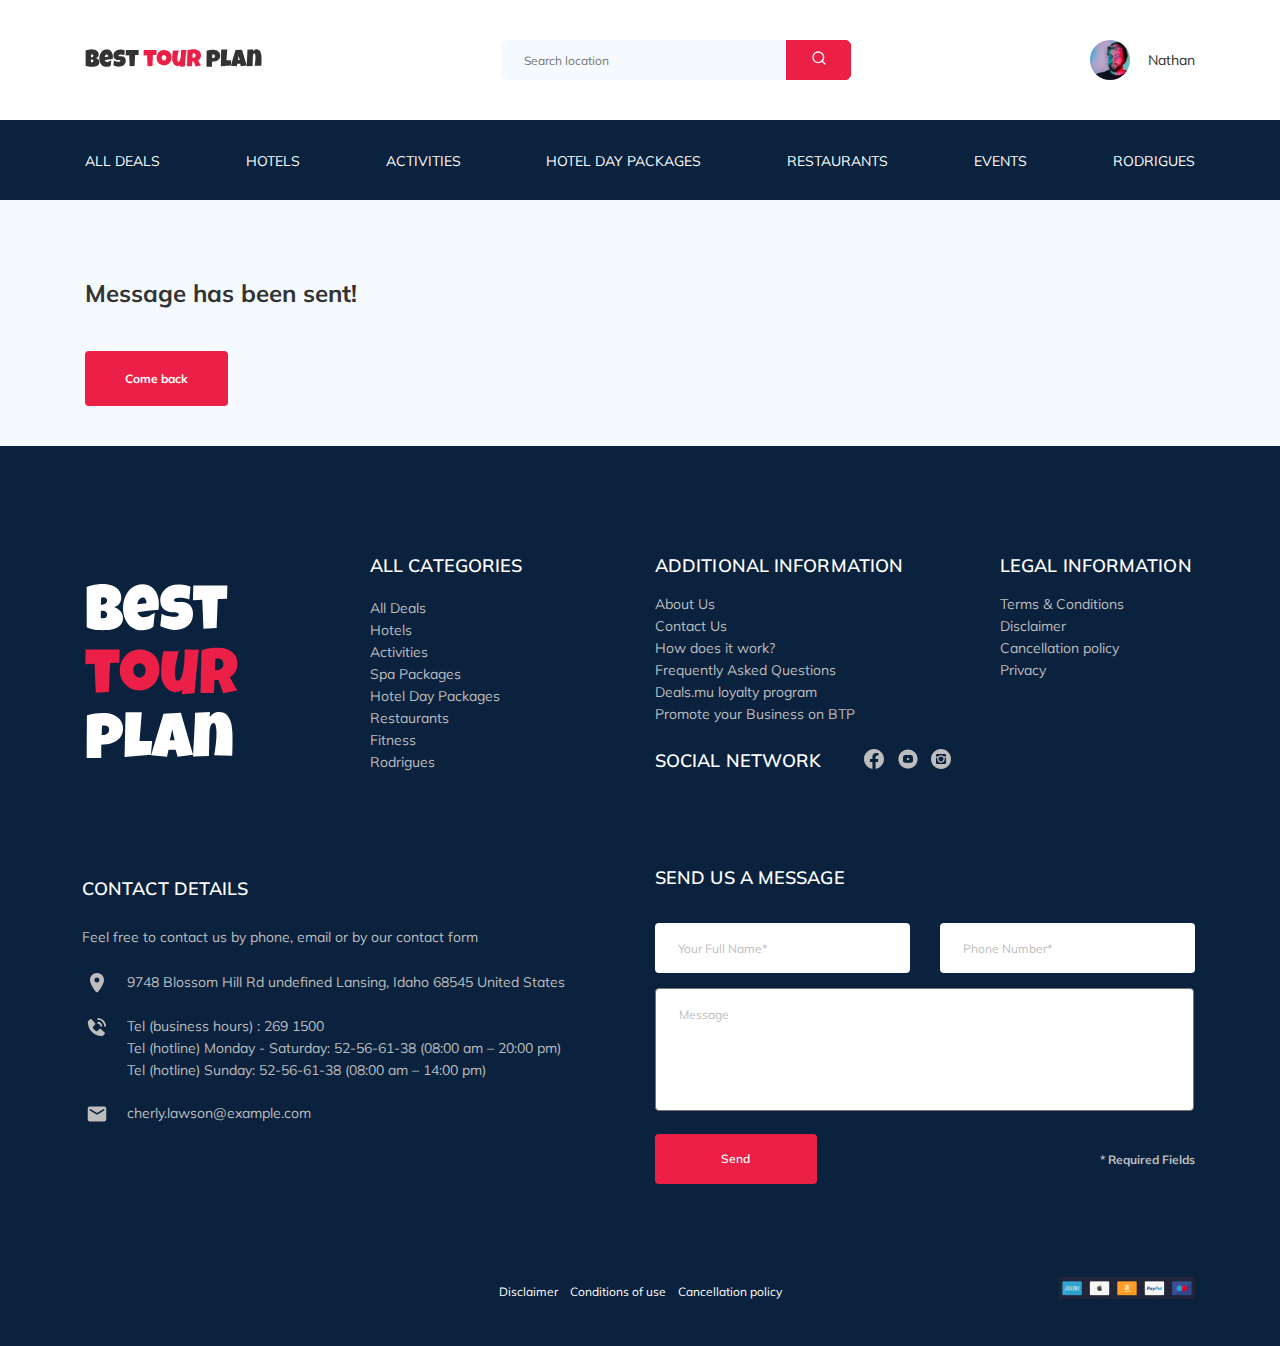
==== tour-plan/thankyou.html @ fb2f369b "fix" ====
<!DOCTYPE html>
<html lang="en">
  <head>
    <meta charset="UTF-8" />
    <meta name="viewport" content="width=device-width, initial-scale=1.0" />
    <title>Tour Plan</title>
    <link rel="preconnect" href="https://fonts.gstatic.com" />
    <link
      href="https://fonts.googleapis.com/css2?family=Mulish:wght@200;300;400;600;700;800&family=Nunito:wght@400;700;800&display=swap"
      rel="stylesheet"
    />
    <link rel="stylesheet" href="css/swiper-bundle.min.css" />
    <link rel="stylesheet" href="css/style.css" />
    <script
      src="https://api-maps.yandex.ru/2.1/?apikey=b393a38c-6fb1-415b-9e55-d32c4eb273d1&lang=ru_RU"
      type="text/javascript"
    ></script>
    <script type="text/javascript">
      ymaps.ready(init);

      function init() {
        var myMap = new ymaps.Map("map", {
          center: [37.77531, -122.435325],
          zoom: 13,
        });
      }
    </script>
  </head>

  <body>
    <header class="navbar navbar_mobile_fixed">
      <div class="container">
        <div class="navbar-top">
          <a href="#" class="logo">
            <svg class="logo__image">
              <use xlink:href="img/sprite.svg#horizontal-logo"></use>
            </svg>
          </a>
          <!-- /.logo -->
          <form
            action="/"
            method="POST"
            class="search navbar__search_mobile_hidden"
          >
            <input
              type="text"
              class="search__input"
              placeholder="Search location"
            />
            <button class="search__button">
              <svg class="search__icon">
                <use xlink:href="img/sprite.svg#search"></use>
              </svg>
            </button>
          </form>
          <!-- /.searchh -->
          <a class="user navbar__user_mobile_hidden" href="#">
            <img
              src="img/main/user.jpg"
              alt="Avatar: nathan"
              class="user__avatar"
            />
            <span class="user__name">Nathan</span>
          </a>
          <!-- /.user -->
          <button class="menu-button navbar-top__menu-btn">
            <span class="menu-button__btn-line"></span>
            <span class="menu-button__btn-line"></span>
            <span class="menu-button__btn-line"></span>
          </button>
        </div>
      </div>
      <!-- /.container -->
      <nav class="navbar-menu">
        <div class="container container_sm">
          <ul class="navbar-menu__list">
            <li class="navbar-menu__item navbar-menu__item_mobile_visible">
              <a class="user navbar__user" href="#">
                <img
                  src="img/main/user.jpg"
                  alt="Avatar: nathan"
                  class="user__avatar"
                />
                <span class="user__name user__name_light">Nathan</span>
              </a>
              <!-- /.user -->
            </li>
            <li
              class="navbar-menu__item navbar__search navbar-menu__item_mobile_visible"
            >
              <form action="/" method="POST" class="search">
                <input
                  type="text"
                  class="search__input"
                  placeholder="Search location"
                />
                <button class="search__button">
                  <svg class="search__icon">
                    <use xlink:href="img/sprite.svg#search"></use>
                  </svg>
                </button>
              </form>
              <!-- /.searchh -->
            </li>
            <li class="navbar-menu__item">
              <a href="#" class="navbar-menu__link">All Deals</a>
            </li>
            <li class="navbar-menu__item">
              <a href="#" class="navbar-menu__link">Hotels</a>
            </li>
            <li class="navbar-menu__item">
              <a href="#" class="navbar-menu__link">Activities</a>
            </li>
            <li class="navbar-menu__item">
              <a href="#" class="navbar-menu__link">Hotel Day Packages</a>
            </li>
            <li class="navbar-menu__item">
              <a href="#" class="navbar-menu__link">Restaurants</a>
            </li>
            <li class="navbar-menu__item">
              <a href="#" class="navbar-menu__link">Events</a>
            </li>
            <li class="navbar-menu__item">
              <a href="#" class="navbar-menu__link">Rodrigues</a>
            </li>
          </ul>
          <!-- /.navbar-menu__list -->
        </div>
      </nav>
      <!-- /.navbar-menu -->
    </header>
    <!-- /.header-top -->
    <div class="greetings">
      <div class="container">
        <h2 class="greetings__title">Message has been sent!</h2>
        <a href="index.html" class="greetings__btn">Come back</a>
      </div>
    </div>
    <!-- /.greetings -->
    <footer class="footer">
      <div class="container footer__container">
        <div class="footer-wrapper">
          <img
            src="img/footer/logo.svg"
            alt="Logo: Best Tour Plan"
            class="logo footer__logo"
          />
          <div class="footer__list footer__categories">
            <h3 class="footer__title">ALL&nbsp;CATEGORIES</h3>
            <ul class="footer__ul">
              <li class="footer__item">
                <a href="#" class="footer__link"> All Deals </a>
              </li>
              <li class="footer__item">
                <a href="#" class="footer__link">Hotels</a>
              </li>
              <li class="footer__item">
                <a href="#" class="footer__link">Activities</a>
              </li>
              <li class="footer__item">
                <a href="#" class="footer__link">Spa Packages</a>
              </li>
              <li class="footer__item">
                <a href="#" class="footer__link">Hotel Day Packages</a>
              </li>
              <li class="footer__item">
                <a href="#" class="footer__link">Restaurants</a>
              </li>
              <li class="footer__item">
                <a href="#" class="footer__link">Fitness</a>
              </li>
              <li class="footer__item">
                <a href="#" class="footer__link">Rodrigues</a>
              </li>
            </ul>
          </div>
          <!-- /.footer__list -->
          <div class="footer__list footer__aditional">
            <h3 class="footer__title footer__second-title">
              ADDITIONAL&nbsp;INFORMATION
            </h3>
            <ul class="footer__ul footer__aditional-ul">
              <li class="footer__item">
                <a href="#" class="footer__link">About Us</a>
              </li>
              <li class="footer__item">
                <a href="#" class="footer__link">Contact Us</a>
              </li>
              <li class="footer__item">
                <a href="#" class="footer__link">How does it work?</a>
              </li>
              <li class="footer__item">
                <a href="#" class="footer__link">Frequently Asked Questions</a>
              </li>
              <li class="footer__item">
                <a href="#" class="footer__link">Deals.mu loyalty program</a>
              </li>
              <li class="footer__item">
                <a href="#" class="footer__link"
                  >Promote your Business on BTP</a
                >
              </li>
            </ul>
          </div>
          <!-- /.footer__list -->
          <div class="footer__social-network">
            <h3 class="footer__title footer_title_inline">Social Network</h3>
            <div class="footer__social-links">
              <a href="#" class="footer__link">
                <svg class="footer__icon">
                  <use xlink:href="img/sprite.svg#facebook"></use>
                </svg>
              </a>
              <a href="#" class="footer__link">
                <svg class="footer__icon">
                  <use xlink:href="img/sprite.svg#youtube"></use>
                </svg>
              </a>
              <a href="#" class="footer__link">
                <svg class="footer__icon">
                  <use xlink:href="img/sprite.svg#instagram"></use>
                </svg>
              </a>
            </div>
          </div>
          <!-- /.footer__social-network -->
          <div class="footer__list footer__legal">
            <h3 class="footer__title footer__legal-title">
              LEGAL&nbsp;INFORMATION
            </h3>
            <ul class="footer__ul footer__legal-ul">
              <li class="footer__item">
                <a href="#" class="footer__link">Terms & Conditions</a>
              </li>
              <li class="footer__item">
                <a href="#" class="footer__link">Disclaimer</a>
              </li>
              <li class="footer__item">
                <a href="#" class="footer__link">Cancellation policy</a>
              </li>
              <li class="footer__item">
                <a href="#" class="footer__link">Privacy</a>
              </li>
            </ul>
          </div>
          <!-- /.footer__list -->
          <div class="footer__contact-details">
            <h3 class="footer__title footer__contact-title">Contact Details</h3>
            <p class="footer__text">
              Feel free to contact us by phone, email or by our contact form
            </p>
            <ul class="footer__ul">
              <li class="footer__item footer__contact-item">
                <svg class="footer__contact-icon">
                  <use xlink:href="img/sprite.svg#map-marker"></use>
                </svg>
                <p class="footer__contact-text">
                  9748 Blossom Hill Rd undefined Lansing, Idaho 68545 United
                  States
                </p>
              </li>
              <li class="footer__item footer__contact-item footer_item_second">
                <svg class="footer__contact-icon">
                  <use xlink:href="img/sprite.svg#phone"></use>
                </svg>
                <p class="footer__contact-text">
                  Tel (business hours) : 269 1500 <br />
                  Tel (hotline) Monday - Saturday:
                  <span class="footer__number">52-56-61-38</span> (08:00 am –
                  20:00&nbsp;pm) <br />
                  Tel (hotline) Sunday: 52-56-61-38 (08:00 am – 14:00 pm)
                </p>
              </li>
              <li class="footer__item footer__contact-item footer_item_third">
                <svg class="footer__contact-icon">
                  <use xlink:href="img/sprite.svg#email"></use>
                </svg>
                <p class="footer__contact-text">cherly.lawson@example.com</p>
              </li>
            </ul>
          </div>
          <!-- /.footer__contact-details -->
          <div class="footer__contact-form">
            <h3 class="footer__title footer__feedback-title">
              Send us a message
            </h3>
            <form action="send.php" method="POST" class="footer__form">
              <input
                type="text"
                class="input footer__input"
                placeholder="Your Full Name*"
                name="name"
              />
              <input
                type="text"
                class="input footer__input"
                placeholder="Phone Number*"
                name="phone"
              />
              <textarea
                class="footer__message"
                placeholder="Message"
                name="text"
              ></textarea>
              <button class="button footer__button" type="submit">Send</button>
              <span class="footer__info">* Required Fields</span>
            </form>
            <!-- /.footer__form -->
          </div>
          <!-- /.footer__contact-form -->
        </div>
        <!-- /.footer-wrapper -->
        <div class="bottom-links footer__bottom-links">
          <a href="#" class="bottom-links__link">Disclaimer</a>
          <a href="#" class="bottom-links__link">Conditions of use</a>
          <a href="#" class="bottom-links__link">Cancellation policy</a>
        </div>
        <!-- /.bottom-links -->
        <img
          src="img/footer/pay.jpg"
          alt="Image: pay systems"
          class="footer__pay"
        />
      </div>
      <!-- /.container -->
    </footer>
    <!-- /.footer -->
    <div class="modal">
      <div class="modal__overlay"></div>
      <!-- /.modal__overlay -->
      <div class="modal__dialog">
        <a href="#" class="modal__close">
          <svg class="modal__icon">
            <use xlink:href="img/sprite.svg#close"></use>
          </svg>
        </a>
        <h3 class="modal__title">Booking</h3>
        <form action="send.php" method="POST" class="modal__form">
          <input
            type="text"
            class="input modal__input"
            placeholder="Your Full Name*"
            name="name"
          />
          <input
            type="text"
            class="input modal__input"
            placeholder="Phone Number*"
            name="phone"
          />
          <input
            type="text"
            class="input modal__input"
            placeholder="Your Email*"
            name="name"
          />
          <textarea
            class="modal__textarea"
            placeholder="Message"
            name="text"
          ></textarea>
          <button class="button modal__button" type="submit">Send</button>
          <span class="modal__info">* Required Fields</span>
        </form>
      </div>
      <!-- /.modal__dialog -->
    </div>
    <!-- /.modal -->
    <script src="https://ajax.googleapis.com/ajax/libs/jquery/1.11.0/jquery.min.js"></script>
    <script src="js/parallax.min.js"></script>
    <script src="js/swiper-bundle.min.js"></script>
    <script src="js/main.js"></script>
  </body>
</html>
---- tour-plan/css/style.css ----
* {
  -webkit-box-sizing: border-box;
          box-sizing: border-box;
}

*:focus {
  outline: none;
}

body {
  font-family: 'Mulish', sans-serif;
  color: #333333;
  background-color: #F5FAFE;
}

.container {
  max-width: 1110px;
  width: 95%;
  margin: auto;
}

.img {
  max-width: 100%;
}

/*! normalize.css v8.0.1 | MIT License | github.com/necolas/normalize.css */
/* Document
   ========================================================================== */
/**
 * 1. Correct the line height in all browsers.
 * 2. Prevent adjustments of font size after orientation changes in iOS.
 */
html {
  line-height: 1.15;
  /* 1 */
  -webkit-text-size-adjust: 100%;
  /* 2 */
}

/* Sections
   ========================================================================== */
/**
 * Remove the margin in all browsers.
 */
body {
  margin: 0;
}

/**
 * Render the `main` element consistently in IE.
 */
main {
  display: block;
}

/**
 * Correct the font size and margin on `h1` elements within `section` and
 * `article` contexts in Chrome, Firefox, and Safari.
 */
h1 {
  font-size: 2em;
  margin: 0.67em 0;
}

/* Grouping content
   ========================================================================== */
/**
 * 1. Add the correct box sizing in Firefox.
 * 2. Show the overflow in Edge and IE.
 */
hr {
  -webkit-box-sizing: content-box;
          box-sizing: content-box;
  /* 1 */
  height: 0;
  /* 1 */
  overflow: visible;
  /* 2 */
}

/**
 * 1. Correct the inheritance and scaling of font size in all browsers.
 * 2. Correct the odd `em` font sizing in all browsers.
 */
pre {
  font-family: monospace, monospace;
  /* 1 */
  font-size: 1em;
  /* 2 */
}

/* Text-level semantics
   ========================================================================== */
/**
 * Remove the gray background on active links in IE 10.
 */
a {
  background-color: transparent;
}

/**
 * 1. Remove the bottom border in Chrome 57-
 * 2. Add the correct text decoration in Chrome, Edge, IE, Opera, and Safari.
 */
abbr[title] {
  border-bottom: none;
  /* 1 */
  text-decoration: underline;
  /* 2 */
  -webkit-text-decoration: underline dotted;
          text-decoration: underline dotted;
  /* 2 */
}

/**
 * Add the correct font weight in Chrome, Edge, and Safari.
 */
b,
strong {
  font-weight: bolder;
}

/**
 * 1. Correct the inheritance and scaling of font size in all browsers.
 * 2. Correct the odd `em` font sizing in all browsers.
 */
code,
kbd,
samp {
  font-family: monospace, monospace;
  /* 1 */
  font-size: 1em;
  /* 2 */
}

/**
 * Add the correct font size in all browsers.
 */
small {
  font-size: 80%;
}

/**
 * Prevent `sub` and `sup` elements from affecting the line height in
 * all browsers.
 */
sub,
sup {
  font-size: 75%;
  line-height: 0;
  position: relative;
  vertical-align: baseline;
}

sub {
  bottom: -0.25em;
}

sup {
  top: -0.5em;
}

/* Embedded content
   ========================================================================== */
/**
 * Remove the border on images inside links in IE 10.
 */
img {
  border-style: none;
}

/* Forms
   ========================================================================== */
/**
 * 1. Change the font styles in all browsers.
 * 2. Remove the margin in Firefox and Safari.
 */
button,
input,
optgroup,
select,
textarea {
  font-family: inherit;
  /* 1 */
  font-size: 100%;
  /* 1 */
  line-height: 1.15;
  /* 1 */
  margin: 0;
  /* 2 */
}

/**
 * Show the overflow in IE.
 * 1. Show the overflow in Edge.
 */
button,
input {
  /* 1 */
  overflow: visible;
}

/**
 * Remove the inheritance of text transform in Edge, Firefox, and IE.
 * 1. Remove the inheritance of text transform in Firefox.
 */
button,
select {
  /* 1 */
  text-transform: none;
}

/**
 * Correct the inability to style clickable types in iOS and Safari.
 */
button,
[type="button"],
[type="reset"],
[type="submit"] {
  -webkit-appearance: button;
}

/**
 * Remove the inner border and padding in Firefox.
 */
button::-moz-focus-inner,
[type="button"]::-moz-focus-inner,
[type="reset"]::-moz-focus-inner,
[type="submit"]::-moz-focus-inner {
  border-style: none;
  padding: 0;
}

/**
 * Restore the focus styles unset by the previous rule.
 */
button:-moz-focusring,
[type="button"]:-moz-focusring,
[type="reset"]:-moz-focusring,
[type="submit"]:-moz-focusring {
  outline: 1px dotted ButtonText;
}

/**
 * Correct the padding in Firefox.
 */
fieldset {
  padding: 0.35em 0.75em 0.625em;
}

/**
 * 1. Correct the text wrapping in Edge and IE.
 * 2. Correct the color inheritance from `fieldset` elements in IE.
 * 3. Remove the padding so developers are not caught out when they zero out
 *    `fieldset` elements in all browsers.
 */
legend {
  -webkit-box-sizing: border-box;
          box-sizing: border-box;
  /* 1 */
  color: inherit;
  /* 2 */
  display: table;
  /* 1 */
  max-width: 100%;
  /* 1 */
  padding: 0;
  /* 3 */
  white-space: normal;
  /* 1 */
}

/**
 * Add the correct vertical alignment in Chrome, Firefox, and Opera.
 */
progress {
  vertical-align: baseline;
}

/**
 * Remove the default vertical scrollbar in IE 10+.
 */
textarea {
  overflow: auto;
}

/**
 * 1. Add the correct box sizing in IE 10.
 * 2. Remove the padding in IE 10.
 */
[type="checkbox"],
[type="radio"] {
  -webkit-box-sizing: border-box;
          box-sizing: border-box;
  /* 1 */
  padding: 0;
  /* 2 */
}

/**
 * Correct the cursor style of increment and decrement buttons in Chrome.
 */
[type="number"]::-webkit-inner-spin-button,
[type="number"]::-webkit-outer-spin-button {
  height: auto;
}

/**
 * 1. Correct the odd appearance in Chrome and Safari.
 * 2. Correct the outline style in Safari.
 */
[type="search"] {
  -webkit-appearance: textfield;
  /* 1 */
  outline-offset: -2px;
  /* 2 */
}

/**
 * Remove the inner padding in Chrome and Safari on macOS.
 */
[type="search"]::-webkit-search-decoration {
  -webkit-appearance: none;
}

/**
 * 1. Correct the inability to style clickable types in iOS and Safari.
 * 2. Change font properties to `inherit` in Safari.
 */
::-webkit-file-upload-button {
  -webkit-appearance: button;
  /* 1 */
  font: inherit;
  /* 2 */
}

/* Interactive
   ========================================================================== */
/*
 * Add the correct display in Edge, IE 10+, and Firefox.
 */
details {
  display: block;
}

/*
 * Add the correct display in all browsers.
 */
summary {
  display: list-item;
}

/* Misc
   ========================================================================== */
/**
 * Add the correct display in IE 10+.
 */
template {
  display: none;
}

/**
 * Add the correct display in IE 10.
 */
[hidden] {
  display: none;
}

.navbar {
  background-color: #fff;
}

.navbar-top {
  display: -webkit-box;
  display: -ms-flexbox;
  display: flex;
  -webkit-box-align: center;
      -ms-flex-align: center;
          align-items: center;
  -webkit-box-pack: justify;
      -ms-flex-pack: justify;
          justify-content: space-between;
  padding-top: 40px;
  padding-bottom: 40px;
}

.navbar-top__menu-btn {
  display: none;
}

.navbar-menu {
  background-color: #0A223D;
  padding: 31px 0;
}

.navbar-menu__list {
  list-style: none;
  margin: 0;
  padding: 0;
  display: -webkit-box;
  display: -ms-flexbox;
  display: flex;
  -webkit-box-align: center;
      -ms-flex-align: center;
          align-items: center;
  -webkit-box-pack: justify;
      -ms-flex-pack: justify;
          justify-content: space-between;
}

.navbar-menu__link {
  text-decoration: none;
  color: white;
  text-transform: uppercase;
  font-size: 14px;
}

.navbar-menu__item_mobile_visible {
  display: none;
}

.logo {
  margin-right: auto;
}

.logo__image {
  width: 177px;
  height: 24px;
}

.menu-button:focus {
  outline: none;
}

.search {
  display: -webkit-box;
  display: -ms-flexbox;
  display: flex;
  position: relative;
  overflow: hidden;
  border-radius: 6px;
  height: 40px;
}

.search__input {
  width: 350px;
  height: 40px;
  padding-left: 23px;
  padding-right: 75px;
  background-color: #f5fafe;
  border: none;
  font-size: 12px;
  line-height: 15px;
  color: #333333;
}

.search__input:focus {
  outline: none;
}

.search__button {
  position: absolute;
  top: 0;
  right: 0;
  width: 65px;
  height: 100%;
  background-color: #EC1F46;
  border: 1px solid #EC1F46;
}

.search_header {
  margin-right: auto;
  margin-left: 108px;
}

.search__icon {
  width: 16px;
  height: 16px;
}

.user {
  display: -webkit-box;
  display: -ms-flexbox;
  display: flex;
  -webkit-box-align: center;
      -ms-flex-align: center;
          align-items: center;
  text-decoration: none;
  margin-left: auto;
}

.user__avatar {
  width: 40px;
  height: 40px;
  border-radius: 50%;
  -o-object-fit: cover;
     object-fit: cover;
}

.user__name {
  margin-left: 18px;
  font-size: 14px;
  line-height: 18px;
  color: #333333;
}

.navbar__search_mobile_visible, .navbar__user_mobile_visible {
  display: none;
}

.breadcrumb-list {
  display: -webkit-box;
  display: -ms-flexbox;
  display: flex;
  list-style: none;
  -webkit-box-align: center;
      -ms-flex-align: center;
          align-items: center;
  padding: 18px 0;
  margin: 0;
}

.breadcrumb-list__item {
  font-size: 10px;
  line-height: 13px;
}

.breadcrumb-list__item:not(:last-child)::after {
  content: '/';
  margin-right: 4px;
}

.breadcrumb-list__link {
  text-decoration: none;
  color: inherit;
}

.hotel_bottom {
  padding-top: 23px;
  padding-bottom: 70px;
}

.hotel-info {
  display: -webkit-box;
  display: -ms-flexbox;
  display: flex;
  -webkit-box-align: center;
      -ms-flex-align: center;
          align-items: center;
  -webkit-box-pack: justify;
      -ms-flex-pack: justify;
          justify-content: space-between;
  padding-bottom: 20px;
}

.hotel-info__offer {
  margin-left: 14px;
  margin-top: 4px;
}

.hotel-info__name {
  margin-top: 4px;
  margin-bottom: 0;
  font-size: 24px;
  line-height: 30px;
}

.hotel-info__description {
  margin-top: 5px;
}

.hotel-wrapper {
  display: -webkit-box;
  display: -ms-flexbox;
  display: flex;
  -ms-flex-wrap: wrap;
      flex-wrap: wrap;
  -webkit-box-align: center;
      -ms-flex-align: center;
          align-items: center;
}

.hotel-description {
  font-size: 12px;
  line-height: 15px;
}

.hotel-grid {
  display: -webkit-box;
  display: -ms-flexbox;
  display: flex;
  -webkit-box-pack: justify;
      -ms-flex-pack: justify;
          justify-content: space-between;
}

.hotel-right {
  display: -webkit-box;
  display: -ms-flexbox;
  display: flex;
  -webkit-box-orient: vertical;
  -webkit-box-direction: normal;
      -ms-flex-direction: column;
          flex-direction: column;
  -webkit-box-pack: justify;
      -ms-flex-pack: justify;
          justify-content: space-between;
}

.hotel-slider {
  width: 728px;
  height: 450px;
}

.hotel-slider__item {
  width: 100%;
  height: 100%;
  position: relative;
  border-radius: 8px;
  overflow: hidden;
}

.hotel-slider__item::after {
  content: '';
  width: 100%;
  height: 100%;
  top: 0;
  left: 0;
  bottom: 0;
  right: 0;
  z-index: 10;
  position: absolute;
  background: -webkit-gradient(linear, left top, left bottom, from(rgba(0, 122, 223, 0.48)), to(rgba(255, 255, 255, 0.128)));
  background: linear-gradient(180deg, rgba(0, 122, 223, 0.48) 0%, rgba(255, 255, 255, 0.128) 100%);
}

.hotel-slider__image {
  width: 100%;
  height: 100%;
}

.hotel-slider__button {
  width: 30px;
  height: 30px;
  border: none;
  position: absolute;
  top: 50%;
  -webkit-transform: translateY(-50%);
          transform: translateY(-50%);
  z-index: 99;
  cursor: pointer;
  background-repeat: no-repeat;
  background-position: center;
  background-color: transparent;
  outline: none;
}

.hotel-slider__button--next {
  right: 18px;
  background-image: url("../img/hotel-grid/arrow-right.svg");
}

.hotel-slider__button--prev {
  left: 18px;
  background-image: url("../img/hotel-grid/arrow-left.svg");
}

.offer {
  font-size: 10px;
  line-height: 13px;
  padding: 4px 9px;
  background-color: #EC1F46;
  border-radius: 3px;
  color: white;
}

.stars {
  -ms-flex-preferred-size: 100%;
      flex-basis: 100%;
  display: -webkit-box;
  display: -ms-flexbox;
  display: flex;
  height: 8px;
}

.swiper-container {
  margin-left: 0;
  margin-right: 0;
}

.star {
  width: 8px;
  height: 8px;
  margin-right: 2px;
}

.rating {
  max-width: 65px;
  width: 100%;
  height: 45px;
  text-align: center;
  color: white;
  background-color: #EC1F46;
  border-radius: 4px;
}

.rating__text {
  font-weight: 600;
  font-size: 8px;
  line-height: 10px;
  margin: 0;
  padding: 0;
}

.rating__counter {
  font-size: 14px;
  line-height: 18px;
}

.booking {
  background: #0A223D;
  border-radius: 8px;
  width: 350px;
  min-height: 210px;
  padding: 29px 29px 26px 26px;
  color: white;
  font-family: Nunito;
}

.booking__info {
  display: -webkit-box;
  display: -ms-flexbox;
  display: flex;
  -webkit-box-pack: justify;
      -ms-flex-pack: justify;
          justify-content: space-between;
  margin-bottom: 9px;
}

.booking__price {
  display: -webkit-box;
  display: -ms-flexbox;
  display: flex;
  -webkit-box-orient: vertical;
  -webkit-box-direction: normal;
      -ms-flex-direction: column;
          flex-direction: column;
}

.booking__start {
  font-size: 10px;
  line-height: 14px;
  font-weight: normal;
}

.booking__pricetag {
  font-style: normal;
  font-weight: 800;
  font-size: 24px;
  line-height: 33px;
}

.booking__icon {
  width: 14px;
  height: 14px;
}

.booking__per-room {
  font-style: normal;
  font-weight: normal;
  font-size: 12px;
  line-height: 16px;
}

.booking__room {
  margin-top: 4px;
}

.booking__description {
  font-style: normal;
  font-weight: normal;
  font-size: 12px;
  margin-left: 9px;
  line-height: 16px;
}

.booking__text {
  display: -webkit-box;
  display: -ms-flexbox;
  display: flex;
  -webkit-box-align: center;
      -ms-flex-align: center;
          align-items: center;
  -webkit-box-pack: justify;
      -ms-flex-pack: justify;
          justify-content: space-between;
  font-style: normal;
  font-weight: normal;
  font-size: 12px;
  line-height: 16px;
  margin-bottom: 8px;
  min-width: 80px;
}

.booking__call-center {
  display: -webkit-box;
  display: -ms-flexbox;
  display: flex;
  -webkit-box-align: center;
      -ms-flex-align: center;
          align-items: center;
  -webkit-box-pack: justify;
      -ms-flex-pack: justify;
          justify-content: space-between;
  margin-bottom: 17px;
}

.booking__heading {
  font-style: normal;
  font-weight: 600;
  font-size: 18px;
  line-height: 25px;
}

.booking__number {
  font-style: normal;
  font-weight: 600;
  font-size: 18px;
  line-height: 25px;
  display: -webkit-box;
  display: -ms-flexbox;
  display: flex;
  -webkit-box-align: center;
      -ms-flex-align: center;
          align-items: center;
  -webkit-box-pack: justify;
      -ms-flex-pack: justify;
          justify-content: space-between;
  color: inherit;
  text-decoration: none;
}

.booking__num {
  margin-left: 8px;
}

.booking__button {
  font-style: normal;
  font-weight: 600;
  font-size: 14px;
  line-height: 19px;
  width: 100%;
  min-height: 45px;
  outline: none;
  cursor: pointer;
  border: none;
  border-radius: 4px;
  background-color: #EC1F46;
  color: white;
}

.map {
  width: 347px;
  height: 213px;
  background-color: gray;
  border-radius: 10px;
  overflow: hidden;
}

.packages {
  padding-bottom: 70px;
  overflow: hidden;
}

.packages__variants-wrapper {
  margin-top: 65px;
}

.variants-wrapper {
  display: -ms-grid;
  display: grid;
  -ms-grid-columns: auto auto auto;
      grid-template-columns: auto auto auto;
  grid-gap: 30px;
}

.variant {
  min-width: 350px;
  height: 500px;
  background-color: #0A223D;
  border-radius: 8px;
  overflow: hidden;
  font-family: 'Mulish';
  position: relative;
}

.variant:first-child {
  -ms-grid-column: 1;
      grid-column-start: 1;
  grid-column-end: 3;
  display: -ms-grid;
  display: grid;
  -ms-grid-columns: 366px 300px;
      grid-template-columns: 366px 300px;
  grid-column-gap: 43px;
}

.variant__content-wrapper {
  max-width: 297px;
  margin-left: 32px;
  margin-top: 30px;
}

.variant__big-image {
  height: 100%;
  width: 100%;
  -o-object-fit: cover;
     object-fit: cover;
}

.variant__big-content-wrapper {
  padding-top: 46px;
}

.variant__big-price-wrapper {
  margin-top: 37px !important;
}

.variant__big-title {
  margin-top: 5px;
  margin-bottom: 0;
}

.variant__title {
  font-style: normal;
  font-weight: bold;
  font-size: 18px;
  line-height: 23px;
  color: #FFFFFF;
  margin-bottom: 23px;
}

.variant__text {
  font-style: normal;
  font-weight: normal;
  font-size: 14px;
  line-height: 22px;
  color: #FFFFFF;
  margin-bottom: 34px;
}

.variant__icon-wrapper {
  display: -webkit-box;
  display: -ms-flexbox;
  display: flex;
  -webkit-box-align: center;
      -ms-flex-align: center;
          align-items: center;
  min-height: 15px;
  max-width: 202px;
  margin-bottom: 11px;
}

.variant__icon {
  width: 14px;
  height: 14px;
}

.variant__description {
  font-style: normal;
  font-weight: normal;
  font-size: 12px;
  line-height: 15px;
  color: #FFFFFF;
  padding-left: 14px;
}

.variant__price-wrapper {
  display: -webkit-box;
  display: -ms-flexbox;
  display: flex;
  -webkit-box-orient: vertical;
  -webkit-box-direction: normal;
      -ms-flex-direction: column;
          flex-direction: column;
  position: relative;
  margin-top: 24px;
}

.variant__price-crossed {
  font-style: normal;
  font-weight: normal;
  font-size: 14px;
  line-height: 18px;
  -webkit-text-decoration-line: line-through;
          text-decoration-line: line-through;
  color: #FFFFFF;
  margin-bottom: 5px;
}

.variant__price-tag {
  font-style: normal;
  font-weight: bold;
  font-size: 24px;
  line-height: 30px;
  color: #FFFFFF;
}

.variant__button {
  position: absolute;
  bottom: -7px;
  right: 0;
  padding: 11px 27px;
  background-color: #EC1F46;
  color: white;
  border: none;
  outline: none;
  border-radius: 4px;
  font-family: 'Nunito';
  font-weight: 400;
  font-size: 14px;
  line-height: 19px;
  color: white;
  cursor: pointer;
}

.variant__offer {
  position: absolute;
  left: 0;
  top: 26px;
  background-color: #EC1F46;
  display: -webkit-box;
  display: -ms-flexbox;
  display: flex;
  -webkit-box-pack: center;
      -ms-flex-pack: center;
          justify-content: center;
  -webkit-box-align: center;
      -ms-flex-align: center;
          align-items: center;
  border-radius: 0px 4px 4px 0px;
  color: white;
  font-style: normal;
  font-weight: 600;
  font-size: 8px;
  line-height: 10px;
  padding: 4px 9px;
}

.variant__offer-big {
  padding: 8px 12px 7px 11px;
  font-style: normal;
  font-weight: 600;
  font-size: 12px;
  line-height: 15px;
}

.newsletter {
  padding: 78px 0 67px 0;
  position: relative;
}

.newsletter::before {
  content: '';
  position: absolute;
  width: 100%;
  height: 100%;
  top: 0;
  left: 0;
  right: 0;
  bottom: 0;
  background-color: rgba(10, 34, 61, 0.8);
}

.newsletter-wrapper {
  position: relative;
  display: -webkit-box;
  display: -ms-flexbox;
  display: flex;
  -webkit-box-pack: justify;
      -ms-flex-pack: justify;
          justify-content: space-between;
  -webkit-box-align: center;
      -ms-flex-align: center;
          align-items: center;
  margin: auto;
  max-width: 731px;
}

.newsletter-title {
  display: -webkit-box;
  display: -ms-flexbox;
  display: flex;
  -webkit-box-orient: vertical;
  -webkit-box-direction: normal;
      -ms-flex-direction: column;
          flex-direction: column;
  color: white;
  font-style: normal;
  font-weight: 200;
  font-size: 24px;
  line-height: 30px;
}

.newsletter-title__strong {
  font-style: normal;
  font-weight: 600;
  font-size: 36px;
  line-height: 45px;
  text-transform: uppercase;
}

.subscribe {
  position: relative;
  width: 350px;
  height: 55px;
}

.subscribe__input {
  position: absolute;
  width: 100%;
  height: 100%;
  border: none;
  border-radius: 4px;
  padding-right: 75px;
  overflow: hidden;
  padding-left: 33px;
  font-style: normal;
  font-weight: 300;
  font-size: 14px;
  line-height: 18px;
  outline: none;
}

.subscribe__input::-webkit-input-placeholder {
  color: #BDBDBD;
}

.subscribe__input:-ms-input-placeholder {
  color: #BDBDBD;
}

.subscribe__input::-ms-input-placeholder {
  color: #BDBDBD;
}

.subscribe__input::placeholder {
  color: #BDBDBD;
}

.subscribe__button {
  position: absolute;
  right: 0;
  top: 0;
  height: 100%;
  border: none;
  background-color: #EC1F46;
  color: white;
  min-width: 65px;
  border-radius: 0px 4px 4px 0px;
  font-style: normal;
  font-weight: bold;
  font-size: 12px;
  line-height: 15px;
  cursor: pointer;
}

.reviews {
  padding: 10px 0 35px 0;
}

.reviews__title {
  font-style: normal;
  font-weight: bold;
  font-size: 36px;
  line-height: 45px;
  text-align: center;
  text-transform: uppercase;
  margin-bottom: 70px;
}

.reviews-slider__item {
  display: -webkit-box;
  display: -ms-flexbox;
  display: flex;
  -webkit-box-orient: vertical;
  -webkit-box-direction: normal;
      -ms-flex-direction: column;
          flex-direction: column;
  -webkit-box-align: center;
      -ms-flex-align: center;
          align-items: center;
  background-color: #fff;
  border-radius: 8px;
  max-width: 730px;
  margin: 45px auto 0;
  padding: 0 60px 30px 64px;
  min-height: 293px;
  position: relative;
}

.reviews-slider__item:before {
  content: '';
  background-image: url("../img/reviews/quote.svg");
  background-repeat: no-repeat;
  position: absolute;
  left: 62px;
  top: 13px;
  width: 70px;
  height: 47px;
}

.reviews-slider__item:after {
  content: '';
  background-image: url("../img/reviews/quote.svg");
  background-repeat: no-repeat;
  position: absolute;
  right: 60px;
  bottom: 125px;
  -webkit-transform: scale(-1, -1);
          transform: scale(-1, -1);
  width: 70px;
  height: 47px;
}

.reviews-slider__button {
  position: absolute;
  top: 44%;
  -webkit-transform: translateY(-50%);
          transform: translateY(-50%);
  width: 30px;
  height: 30px;
  background-repeat: no-repeat;
  z-index: 99;
  outline: none;
  background-color: transparent;
  border: none;
  cursor: pointer;
}

.reviews-slider__button--prev {
  background-image: url("../img/reviews/arrow.svg");
  left: 18px;
}

.reviews-slider__button--next {
  right: 18px;
  -webkit-transform: scale(-1, 1) translateY(-50%);
          transform: scale(-1, 1) translateY(-50%);
  background-image: url("../img/reviews/arrow.svg");
}

.reviews-slider__profile {
  display: -webkit-box;
  display: -ms-flexbox;
  display: flex;
  -webkit-box-orient: vertical;
  -webkit-box-direction: normal;
      -ms-flex-direction: column;
          flex-direction: column;
  -webkit-box-align: center;
      -ms-flex-align: center;
          align-items: center;
  margin-top: -45px;
  margin-bottom: 18px;
}

.reviews-slider__avatar {
  width: 90px;
  height: 90px;
  border-radius: 50%;
  -o-object-fit: cover;
     object-fit: cover;
}

.reviews-slider__username {
  font-style: normal;
  font-weight: 700;
  font-size: 12px;
  line-height: 15px;
  color: #EC1F46;
  margin-bottom: 10px;
}

.reviews-slider__date {
  font-style: normal;
  font-weight: normal;
  font-size: 10px;
  line-height: 13px;
  margin-bottom: 4px;
}

.reviews-slider__text {
  font-style: normal;
  font-weight: normal;
  font-size: 12px;
  line-height: 19px;
  text-align: justify;
  color: #333333;
  max-width: 537px;
}

.activities {
  padding: 60px 0 98px 0;
}

.activities__title {
  font-style: normal;
  font-weight: bold;
  font-size: 24px;
  line-height: 30px;
  text-transform: uppercase;
  margin-bottom: 57px;
}

.activities-wrapper {
  display: -webkit-box;
  display: -ms-flexbox;
  display: flex;
  -webkit-box-pack: justify;
      -ms-flex-pack: justify;
          justify-content: space-between;
}

.card {
  display: -webkit-box;
  display: -ms-flexbox;
  display: flex;
  -webkit-box-orient: vertical;
  -webkit-box-direction: normal;
      -ms-flex-direction: column;
          flex-direction: column;
  position: relative;
  width: 255px;
  height: 255px;
  border-radius: 6px;
  padding: 24px 26px;
  overflow: hidden;
  -webkit-box-align: start;
      -ms-flex-align: start;
          align-items: flex-start;
}

.card::before {
  content: '';
  position: absolute;
  left: 0;
  right: 0;
  top: 0;
  bottom: 0;
  background: linear-gradient(179.83deg, rgba(196, 196, 196, 0) 35.34%, #0A223D 99.85%);
  z-index: -1;
}

.card__image {
  position: absolute;
  top: 0;
  bottom: 0;
  left: 0;
  -o-object-fit: cover;
     object-fit: cover;
  z-index: -2;
}

.card__title {
  margin-top: auto;
  color: white;
  margin-bottom: 18px;
  font-style: normal;
  font-weight: bold;
  font-size: 16px;
  line-height: 20px;
  max-width: 160px;
}

.card_title_last {
  max-width: 100%;
}

.card__button {
  background: #EC1F46;
  border-radius: 4px;
  border: none;
  color: white;
  cursor: pointer;
  padding: 7px 22px;
  font-family: 'Nunito';
  font-style: normal;
  font-weight: 400;
  font-size: 12px;
  line-height: 16px;
}

.footer {
  background-color: #0A223D;
  color: white;
  padding-top: 108px;
  padding-bottom: 162px;
  overflow: hidden;
}

.footer__container {
  position: relative;
}

.footer-wrapper {
  display: -ms-grid;
  display: grid;
  -ms-grid-columns: (minmax(250px, 1fr))[4];
      grid-template-columns: repeat(4, minmax(250px, 1fr));
  grid-row-gap: 0px;
  grid-column-gap: 30px;
  grid-auto-rows: minmax(30px, -webkit-min-content);
  grid-auto-rows: minmax(30px, min-content);
}

.footer__logo {
  -ms-grid-row: 1;
  -ms-grid-row-span: 1;
  grid-row: 1 / 2;
  width: 153px;
  height: 180px;
  margin-top: 27px;
}

.footer__categories {
  -ms-grid-row: 1;
  -ms-grid-row-span: 2;
  grid-row: 1 / 3;
}

.footer__social-links {
  -webkit-box-align: center;
      -ms-flex-align: center;
          align-items: center;
  display: -webkit-box;
  display: -ms-flexbox;
  display: flex;
  min-width: 87px;
  -webkit-box-pack: justify;
      -ms-flex-pack: justify;
          justify-content: space-between;
}

.footer__social-network {
  -webkit-box-align: start;
      -ms-flex-align: start;
          align-items: flex-start;
  display: -webkit-box;
  display: -ms-flexbox;
  display: flex;
  -ms-grid-row: 2;
  -ms-grid-row-span: 1;
  grid-row: 2 / 3;
  grid-column: span 2;
  -webkit-transform: translateY(-12px);
          transform: translateY(-12px);
}

.footer__ul {
  padding: 0;
  margin: 0;
  list-style: none;
}

.footer__item {
  font-style: normal;
  font-weight: normal;
  font-size: 14px;
  line-height: 22px;
}

.footer__icon {
  width: 20px;
  height: 20px;
}

.footer__title {
  font-style: normal;
  font-weight: 600;
  font-size: 18px;
  letter-spacing: 0.1px;
  line-height: 23px;
  color: white;
  margin-top: 0;
  margin-bottom: 20px;
  text-transform: uppercase;
}

.footer_title_inline {
  margin: 0 43px 0 0;
}

.footer__contact-details {
  grid-column: span 2;
  -ms-grid-row: 5;
  -ms-grid-row-span: 1;
  grid-row: 5/6;
  margin-top: 26px;
  color: #BDBDBD;
}

.footer__contact-form {
  -ms-grid-row: 5;
  -ms-grid-row-span: 1;
  grid-row: 5/6;
  grid-column: span 2;
  margin-top: 15px;
}

.footer__contact-title {
  -webkit-transform: translateX(-3px);
          transform: translateX(-3px);
}

.footer__contact-icon {
  width: 20px;
  height: 20px;
  margin-right: 20px;
}

.footer__contact-item {
  margin-left: 2px;
}

.footer__contact-text {
  -webkit-transform: translateY(-16px);
          transform: translateY(-16px);
}

.footer__second-title, .footer__legal-title {
  margin-bottom: 16px;
}

.footer__feedback-title {
  margin-bottom: 34px;
}

.footer__link {
  text-decoration: none;
  color: #BDBDBD;
}

.footer__form {
  display: -webkit-box;
  display: -ms-flexbox;
  display: flex;
  -webkit-box-pack: justify;
      -ms-flex-pack: justify;
          justify-content: space-between;
  -ms-flex-wrap: wrap;
      flex-wrap: wrap;
  -webkit-box-align: center;
      -ms-flex-align: center;
          align-items: center;
}

.footer__legal-title, .footer__legal-ul {
  margin-left: 60px;
}

.footer__legal-title {
  margin-bottom: 16px;
}

.footer__text {
  font-style: normal;
  font-weight: normal;
  font-size: 14px;
  line-height: 22px;
  padding-top: 6px;
  -webkit-transform: translateX(-3px);
          transform: translateX(-3px);
  color: #BDBDBD;
  padding-bottom: 11px;
}

.footer__item {
  display: -webkit-box;
  display: -ms-flexbox;
  display: flex;
  -webkit-box-align: start;
      -ms-flex-align: start;
          align-items: flex-start;
  white-space: nowrap;
}

.footer_item_second {
  -webkit-transform: translateY(-6px);
          transform: translateY(-6px);
}

.footer_item_third {
  -webkit-transform: translateY(-13px);
          transform: translateY(-13px);
}

.footer__input {
  width: 255px;
  height: 50px;
  padding-top: 18px;
  padding-bottom: 18px;
  padding-left: 23px;
  border-radius: 4px;
  margin-bottom: 15px;
}

.footer__input:focus {
  outline: none;
}

.footer__message {
  width: 539px;
  height: 123px;
  padding-top: 18px;
  padding-left: 23px;
  resize: none;
  border-radius: 4px;
  font-style: normal;
  font-weight: normal;
  font-size: 12px;
  line-height: 15px;
  margin-bottom: 23px;
}

.footer__message:focus {
  outline: none;
}

.footer__message::-webkit-input-placeholder {
  color: #BDBDBD;
  margin-top: 10px;
}

.footer__message:-ms-input-placeholder {
  color: #BDBDBD;
  margin-top: 10px;
}

.footer__message::-ms-input-placeholder {
  color: #BDBDBD;
  margin-top: 10px;
}

.footer__message::placeholder {
  color: #BDBDBD;
  margin-top: 10px;
}

.footer__button {
  padding: 17px 67px 18px 66px;
  border-radius: 4px;
  background-color: #EC1F46;
  color: #fff;
  font-style: normal;
  font-weight: 600;
  font-size: 12px;
  line-height: 15px;
  border: none;
  cursor: pointer;
}

.footer__button:focus {
  outline: none;
}

.footer__info {
  font-style: normal;
  font-weight: bold;
  font-size: 12px;
  line-height: 15px;
  color: #BDBDBD;
}

.footer__bottom-links {
  position: absolute;
  bottom: -115px;
  left: 50%;
  -webkit-transform: translateX(-50%);
          transform: translateX(-50%);
}

.footer__pay {
  width: 136px;
  height: 22px;
  position: absolute;
  bottom: -115px;
  right: 0;
}

.input {
  background-color: #fff;
  font-style: normal;
  font-weight: normal;
  font-size: 12px;
  line-height: 15px;
  color: black;
  border: none;
}

.input::-webkit-input-placeholder {
  color: #BDBDBD;
}

.input:-ms-input-placeholder {
  color: #BDBDBD;
}

.input::-ms-input-placeholder {
  color: #BDBDBD;
}

.input::placeholder {
  color: #BDBDBD;
}

.bottom-links {
  display: -ms-grid;
  display: grid;
  -webkit-box-pack: justify;
      -ms-flex-pack: justify;
          justify-content: space-between;
  -ms-grid-columns: (max-content)[3];
      grid-template-columns: repeat(3, -webkit-max-content);
      grid-template-columns: repeat(3, max-content);
  width: 283px;
}

.bottom-links__link {
  font-style: normal;
  font-weight: normal;
  font-size: 12px;
  line-height: 15px;
  text-decoration: none;
  color: white;
}

.modal__overlay {
  position: fixed;
  left: 0;
  right: 0;
  top: 0;
  bottom: 0;
  background-color: rgba(0, 143, 223, 0.39);
  z-index: 1000;
  visibility: hidden;
  opacity: 0;
  -webkit-transition: 0.4s;
  transition: 0.4s;
}

.modal__overlay--active {
  visibility: visible;
  opacity: 1;
}

.modal__title {
  font-style: normal;
  font-weight: 600;
  font-size: 18px;
  line-height: 23px;
  text-transform: uppercase;
  text-align: center;
  margin: 0;
  margin-bottom: 15px;
}

.modal__dialog {
  position: fixed;
  left: 50%;
  top: 50%;
  -webkit-transform: translate(-50%, -50%);
          transform: translate(-50%, -50%);
  padding: 33px 88px;
  background-color: #0A223D;
  color: white;
  z-index: 1001;
  width: 478px;
  border-radius: 8px;
  visibility: hidden;
  opacity: 0;
  -webkit-transition: 0.4s;
  transition: 0.4s;
}

.modal__dialog--active {
  visibility: visible;
  opacity: 1;
}

.modal__form {
  display: -webkit-box;
  display: -ms-flexbox;
  display: flex;
  -ms-flex-wrap: wrap;
      flex-wrap: wrap;
  -webkit-box-pack: justify;
      -ms-flex-pack: justify;
          justify-content: space-between;
}

.modal__close {
  position: absolute;
  top: 17px;
  right: 17px;
}

.modal__icon {
  fill: white;
  width: 16px;
  height: 16px;
}

.modal__input {
  -ms-flex-preferred-size: 302px;
      flex-basis: 302px;
  padding: 18px 0 17px 23px;
  font-style: normal;
  font-weight: normal;
  font-size: 12px;
  line-height: 15px;
  color: black;
  border-radius: 4px;
  margin-bottom: 15px;
}

.modal__input::-webkit-input-placeholder {
  color: #BDBDBD;
}

.modal__input:-ms-input-placeholder {
  color: #BDBDBD;
}

.modal__input::-ms-input-placeholder {
  color: #BDBDBD;
}

.modal__input::placeholder {
  color: #BDBDBD;
}

.modal__textarea {
  -ms-flex-preferred-size: 302px;
      flex-basis: 302px;
  height: 123px;
  padding-top: 18px;
  padding-left: 23px;
  border-radius: 4px;
  resize: none;
  font-style: normal;
  font-weight: normal;
  font-size: 12px;
  line-height: 15px;
  color: #000;
  margin-bottom: 15px;
}

.modal__textarea::-webkit-input-placeholder {
  color: #BDBDBD;
}

.modal__textarea:-ms-input-placeholder {
  color: #BDBDBD;
}

.modal__textarea::-ms-input-placeholder {
  color: #BDBDBD;
}

.modal__textarea::placeholder {
  color: #BDBDBD;
}

.modal__button {
  font-style: normal;
  font-weight: 400;
  font-size: 12px;
  line-height: 15px;
  background-color: #EC1F46;
  color: white;
  padding: 18px 65px 17px 66px;
  border: none;
  border-radius: 4px;
  cursor: pointer;
}

.modal__info {
  -ms-flex-item-align: center;
      -ms-grid-row-align: center;
      align-self: center;
  font-style: normal;
  font-weight: bold;
  font-size: 12px;
  line-height: 15px;
  color: #BDBDBD;
}

.greetings {
  padding: 60px 0;
}

.greetings__title {
  margin-bottom: 60px;
}

.greetings__btn {
  padding: 20px 40px;
  background-color: #EC1F46;
  font-style: normal;
  font-weight: bold;
  font-size: 12px;
  line-height: 15px;
  color: white;
  text-decoration: none;
  border-radius: 4px;
  font-family: 'Mulish';
}

@media (max-width: 1200px) {
  .container {
    max-width: 960px;
  }
  .hotel-slider {
    width: 590px;
  }
  .map, .booking {
    width: 330px;
  }
  .card {
    width: 230px;
    height: 230px;
  }
  .variant {
    min-width: 300px;
  }
  .variant:first-child {
    -ms-grid-columns: 300px 300px;
        grid-template-columns: 300px 300px;
    grid-column-gap: 18px;
  }
  .variant__content-wrapper {
    margin-left: 20px;
    max-width: 267px;
  }
  .variants-wrapper {
    grid-gap: 20px;
  }
  .footer__input {
    width: 100%;
  }
  .footer-wrapper {
    -ms-grid-columns: (minmax(150px, 480px))[4];
        grid-template-columns: repeat(4, minmax(150px, 480px));
  }
  .footer__legal-title, .footer__legal-ul {
    margin-left: 40px;
  }
  .footer__title {
    font-size: 16px;
  }
  .footer__item {
    font-size: 12px;
  }
}

@media (max-width: 992px) {
  .container {
    max-width: 760px;
  }
  .hotel_bottom {
    padding-bottom: 60px;
  }
  .hotel-grid {
    -webkit-box-orient: vertical;
    -webkit-box-direction: normal;
        -ms-flex-direction: column;
            flex-direction: column;
  }
  .hotel__slider {
    margin-bottom: 30px;
  }
  .hotel-right {
    -webkit-box-orient: horizontal;
    -webkit-box-direction: normal;
        -ms-flex-direction: row;
            flex-direction: row;
  }
  .hotel-slider {
    width: 100%;
  }
  .hotel-slider__image {
    width: 100%;
    -o-object-fit: cover;
       object-fit: cover;
  }
  .booking, .map {
    width: 340px;
    height: 210px;
  }
  .reviews-slider__item {
    max-width: 579px;
    min-height: 299px;
  }
  .reviews-slider__text {
    max-width: 455px;
  }
  .reviews-slider__button--prev {
    left: 0;
  }
  .reviews-slider__button--next {
    right: 0;
  }
  .reviews__title {
    font-size: 30px;
    line-height: 38px;
    margin-bottom: 50px;
  }
  .activities-wrapper {
    -ms-flex-wrap: wrap;
        flex-wrap: wrap;
  }
  .activities__card {
    margin-bottom: 20px;
  }
  .card {
    width: 339px;
    height: 255px;
  }
  .card__image {
    width: 100%;
    height: 100%;
  }
  .variants-wrapper {
    -ms-grid-columns: 350px 350px;
        grid-template-columns: 350px 350px;
    -ms-flex-pack: distribute;
        justify-content: space-around;
  }
  .variant:first-child {
    grid-column-gap: 30px;
    -ms-grid-columns: 350px 300px;
        grid-template-columns: 350px 300px;
  }
  .variant__content-wrapper {
    margin-left: 32px;
  }
  .footer {
    padding-top: 70px;
  }
  .footer__logo {
    -ms-grid-row: 1;
    -ms-grid-row-span: 1;
    grid-row: 1/2;
    width: 96px;
    height: 112px;
    margin-top: 0;
  }
  .footer__social-network {
    -ms-grid-row: 1;
    -ms-grid-row-span: 1;
    grid-row: 1/2;
    grid-column: span 4;
    margin-top: 52px;
    -webkit-transform: translate(-3px, 0);
            transform: translate(-3px, 0);
  }
  .footer__categories {
    -ms-grid-row: 2;
    -ms-grid-row-span: 1;
    grid-row: 2/3;
  }
  .footer__categories, .footer__aditional, .footer__legal {
    margin-top: 51px;
  }
  .footer__title {
    font-size: 18px;
  }
  .footer__item {
    font-size: 14px;
  }
  .footer__second-title {
    margin-left: 10px;
  }
  .footer__aditional-ul {
    margin-left: 10px;
  }
  .footer__contact-details {
    grid-column: span 3;
    -ms-grid-row: 3;
    grid-row: 3;
    margin-top: 58px;
  }
  .footer__contact-form {
    -ms-grid-row: 4;
    grid-row: 4;
    grid-column: span 3;
  }
  .footer__contact-title {
    -webkit-transform: translateY(-1px);
            transform: translateY(-1px);
  }
  .footer__legal-title, .footer__legal-ul {
    margin-left: 119px;
  }
  .footer__input {
    width: 255px;
  }
  .activities {
    padding: 60px 0 50px 0;
  }
}

@media (max-width: 768px) {
  .logo__image {
    height: 18px;
    width: 133px;
  }
  .container {
    max-width: 700px;
  }
  .container_sm {
    max-width: 673px;
  }
  .search__input {
    width: 340px;
  }
  .navbar-top {
    padding-top: 30px;
    padding-bottom: 30px;
  }
  .navbar-menu {
    padding-top: 22px;
    padding-bottom: 22px;
  }
  .navbar-menu__link {
    font-size: 12px;
  }
  .newsletter-wrapper {
    max-width: 700px;
  }
  .footer {
    padding-bottom: 110px;
  }
  .footer__social-network {
    margin-top: 51px;
    -webkit-transform: translate(6px, 0);
            transform: translate(6px, 0);
  }
  .footer__categories, .footer__aditional, .footer__legal {
    margin-top: 49px;
  }
  .footer__aditional {
    margin-left: 11px;
  }
  .footer__legal-title, .footer__legal-ul {
    margin-left: 138px;
  }
  .footer__form {
    width: 539px;
  }
  .footer__contact-details {
    margin-top: 60px;
  }
  .footer__bottom-links {
    left: 1px;
    -webkit-transform: translateX(0);
            transform: translateX(0);
    bottom: -77px;
  }
  .footer__pay {
    bottom: -77px;
  }
}

@media (max-width: 740px) {
  .hotel-slider {
    height: 350px;
  }
  .hotel_bottom {
    padding-bottom: 40px;
  }
  .hotel-right {
    -webkit-box-orient: vertical;
    -webkit-box-direction: normal;
        -ms-flex-direction: column;
            flex-direction: column;
    min-height: 450px;
  }
  .booking {
    width: 100%;
  }
  .map {
    width: 100%;
  }
  .newsletter-wrapper {
    -ms-flex-wrap: wrap;
        flex-wrap: wrap;
    -webkit-box-orient: vertical;
    -webkit-box-direction: normal;
        -ms-flex-direction: column;
            flex-direction: column;
    max-width: 576px;
    width: 92%;
    -webkit-box-align: start;
        -ms-flex-align: start;
            align-items: flex-start;
  }
  .card {
    width: 280px;
    height: 255px;
  }
  .activities-wrapper {
    -webkit-box-orient: vertical;
    -webkit-box-direction: normal;
        -ms-flex-direction: column;
            flex-direction: column;
    -webkit-box-align: center;
        -ms-flex-align: center;
            align-items: center;
  }
  .variants-wrapper {
    -ms-grid-columns: 350px;
        grid-template-columns: 350px;
    -webkit-box-pack: center;
        -ms-flex-pack: center;
            justify-content: center;
  }
  .variant:first-child {
    -ms-grid-column: 1;
        grid-column-start: 1;
    grid-column-end: 2;
    height: 730px;
    grid-column-gap: 0px;
  }
  .variant__big-image {
    height: 250px;
  }
  .variant__big-content-wrapper {
    -ms-grid-row: 2;
        grid-row-start: 2;
    max-width: 300px;
    margin-left: 32px;
    padding-top: 30px;
    height: 450px;
  }
  .footer__legal-title, .footer__legal-ul {
    margin-left: 0px;
  }
  .footer__legal {
    -ms-grid-row: 3;
    grid-row: 3;
  }
  .footer__contact-details {
    -ms-grid-row: 4;
    grid-row: 4;
  }
  .footer__contact-form {
    -ms-grid-row: 5;
    grid-row: 5;
  }
  .footer__input {
    width: 100%;
  }
}

@media (max-width: 700px) {
  .container {
    max-width: 576px;
  }
  body {
    padding-top: 78px;
  }
  .navbar_mobile_fixed {
    position: fixed;
    left: 0;
    top: 0;
    right: 0;
    z-index: 999;
  }
  .navbar-menu {
    padding-top: 30px;
    position: fixed;
    left: 0;
    top: 78px;
    right: 0;
    display: none;
    height: 100%;
  }
  .navbar-menu_visible {
    display: block;
  }
  .navbar-menu__list {
    -webkit-box-orient: vertical;
    -webkit-box-direction: normal;
        -ms-flex-direction: column;
            flex-direction: column;
  }
  .navbar-menu__item:not(:last-child) {
    margin-bottom: 20px;
  }
  .navbar-menu__item_mobile_visible {
    display: block;
  }
  .navbar__search_mobile_hidden, .navbar__user_mobile_hidden {
    display: none;
  }
  .navbar__search_mobile_visible, .navbar__user_mobile_visible {
    display: -webkit-box;
    display: -ms-flexbox;
    display: flex;
  }
  .navbar__search {
    padding-bottom: 39px;
    width: 245px;
  }
  .navbar__user {
    -webkit-box-orient: vertical;
    -webkit-box-direction: normal;
        -ms-flex-direction: column;
            flex-direction: column;
    -webkit-box-pack: center;
        -ms-flex-pack: center;
            justify-content: center;
  }
  .user__name_light {
    color: #ffffff;
    margin-left: 0;
    margin-top: 10px;
  }
  .menu-button {
    display: -webkit-box;
    display: -ms-flexbox;
    display: flex;
    padding: 0;
    width: 16px;
    height: 11px;
    -webkit-box-align: center;
        -ms-flex-align: center;
            align-items: center;
    -webkit-box-pack: justify;
        -ms-flex-pack: justify;
            justify-content: space-between;
    -webkit-box-orient: vertical;
    -webkit-box-direction: normal;
        -ms-flex-direction: column;
            flex-direction: column;
    border: none;
    background-color: #fff;
    cursor: pointer;
  }
  .menu-button__btn-line {
    width: 16px;
    height: 1px;
    background-color: #333333;
  }
  .hotel {
    padding-top: 0;
  }
  .hotel-name {
    -ms-flex-preferred-size: 100%;
        flex-basis: 100%;
  }
  .hotel-wrapper {
    -webkit-box-pack: justify;
        -ms-flex-pack: justify;
            justify-content: space-between;
  }
  .hotel-info__rating {
    display: none;
  }
  .hotel-info__offer {
    -webkit-box-ordinal-group: 0;
        -ms-flex-order: -1;
            order: -1;
    margin-left: 0;
  }
  .hotel-info__text {
    width: 100%;
  }
  .hotel-info__description {
    max-width: 280px;
  }
  .hotel-info__name {
    margin-top: 10px;
  }
  .stars {
    -ms-flex-preferred-size: auto;
        flex-basis: auto;
  }
  .reviews-slider__item {
    max-width: 281px;
    min-height: 483px;
  }
  .reviews-slider__item::before {
    display: none;
  }
  .reviews-slider__item::after {
    display: none;
  }
  .reviews-slider__text {
    width: 219px;
  }
  .reviews-slider__button {
    top: 44px;
  }
  .reviews-slider__button--prev {
    left: 45%;
    -webkit-transform: translate(-50%, -50%);
            transform: translate(-50%, -50%);
    margin-left: -65px;
  }
  .reviews-slider__button--next {
    right: 45%;
    margin-right: -65px;
    -webkit-transform: translate(50%, -50%) scale(-1, -1);
            transform: translate(50%, -50%) scale(-1, -1);
  }
}

@media (max-width: 576px) {
  .reviews__title {
    font-size: 18px;
    line-height: 23px;
    max-width: 245px;
    margin: 0 auto;
    margin-top: 40px;
    margin-bottom: 42px;
  }
  .footer-wrapper {
    -ms-grid-columns: 100%;
        grid-template-columns: 100%;
    grid-column-gap: 0;
  }
  .footer__social-network {
    -ms-grid-row: 2;
    grid-row: 2;
    display: -webkit-box;
    display: -ms-flexbox;
    display: flex;
    -ms-flex-wrap: wrap;
        flex-wrap: wrap;
    -webkit-transform: translate(0, 0);
            transform: translate(0, 0);
  }
  .footer__title {
    -ms-flex-preferred-size: 100%;
        flex-basis: 100%;
    margin-bottom: 20px;
  }
  .footer__categories {
    -ms-grid-row: 5;
    grid-row: 5;
  }
  .footer__aditional {
    -ms-grid-row: 4;
    grid-row: 4;
    margin-left: 0;
  }
  .footer__aditional-ul {
    margin-left: 0;
  }
  .footer__second-title {
    margin-left: 0px;
  }
  .footer__legal {
    -ms-grid-row: 3;
    grid-row: 3;
  }
  .footer__contact-details {
    -ms-grid-row: 6;
    grid-row: 6;
  }
  .footer__contact-form {
    -ms-grid-row: 7;
    grid-row: 7;
  }
  .footer__pay {
    bottom: -104px;
    right: unset;
    left: 0;
  }
  .footer__contact-text {
    max-width: 249px;
    white-space: normal;
  }
  .footer__text {
    -webkit-transform: translateX(0px);
            transform: translateX(0px);
    max-width: 280px;
  }
  .footer__input {
    width: 100%;
  }
  .footer__message {
    width: 100%;
  }
  .footer__form {
    width: 100%;
  }
  .modal__dialog {
    width: 292px;
    padding: 33px 25px;
  }
  .modal__input {
    padding: 15px 0 14px 23px;
    -ms-flex-preferred-size: 342px;
        flex-basis: 342px;
  }
  .modal__button {
    padding: 14px 45px 13px 46px;
  }
  .modal__textarea {
    margin-bottom: 30px;
  }
}

@media (max-width: 480px) {
  .container {
    width: 88%;
  }
  .logo__image {
    width: 99px;
  }
  .hotel-slider {
    height: 179px;
  }
  .hotel__slider {
    margin-bottom: 20px;
  }
  .hotel-right {
    min-height: 410px;
  }
  .map {
    height: 174px;
  }
  .newsletter-title {
    font-weight: 300;
    font-size: 20px;
    line-height: 25px;
  }
  .newsletter-title__strong {
    font-size: 30px;
    line-height: 38px;
  }
  .newsletter__subscribe {
    width: 100%;
  }
  .newsletter-wrapper {
    min-height: 160px;
  }
  .activities__title {
    font-size: 18px;
    line-height: 23px;
    margin-bottom: 36px;
    margin-left: 10px;
  }
  .packages__title {
    font-size: 25px;
  }
  .variants-wrapper {
    -ms-grid-columns: 300px;
        grid-template-columns: 300px;
  }
  .variant__text {
    font-size: 13px;
    max-width: 255px;
  }
  .variant:first-child {
    -ms-grid-columns: 300px 285px;
        grid-template-columns: 300px 285px;
  }
  .variant__big-content-wrapper {
    margin-left: 20px;
    padding-top: 15px;
  }
  .variant__big-price-wrapper {
    width: 255px;
  }
  .variant__content-wrapper {
    margin-left: 20px;
  }
  .footer {
    padding-top: 67px;
    padding-bottom: 98px;
  }
  .footer__social-network {
    margin-top: 41px;
  }
  .footer__legal {
    margin-top: 31px;
  }
  .footer__legal-title {
    margin-bottom: 15px;
  }
  .footer__aditional {
    margin-top: 29px;
  }
  .footer__second-title {
    margin-bottom: 18px;
  }
  .footer__categories {
    margin-top: 29px;
  }
  .footer__contact-details {
    margin-top: 41px;
  }
  .footer__contact-icon {
    margin-right: 8px;
    -webkit-transform: translateY(-3px);
            transform: translateY(-3px);
  }
  .footer__contact-text {
    -webkit-transform: translateY(-21px);
            transform: translateY(-21px);
  }
  .footer__number {
    white-space: nowrap;
  }
  .footer__text {
    -webkit-transform: translateX(0px);
    transform: translate(0px, -3px);
  }
  .footer__contact-form {
    margin-top: 12px;
  }
  .footer__feedback-title {
    margin-bottom: 15px;
  }
  .footer__info {
    -webkit-box-ordinal-group: 3;
        -ms-flex-order: 2;
            order: 2;
    -ms-flex-preferred-size: 100%;
        flex-basis: 100%;
    margin-bottom: 14px;
  }
  .footer__button {
    -webkit-box-ordinal-group: 4;
        -ms-flex-order: 3;
            order: 3;
  }
  .footer__message {
    margin-bottom: 16px;
  }
  .footer__bottom-links {
    width: 274px;
    bottom: -45px;
    left: 0;
  }
  .footer__pay {
    bottom: -77px;
    left: -1px;
  }
}

@media (max-width: 700px) and (orientation: landscape) {
  .navbar-menu {
    overflow-y: scroll;
  }
  .navbar-menu__list {
    overflow-y: scroll;
    height: 200px;
  }
}

@media (max-height: 476px) {
  .modal__dialog {
    height: 100%;
    overflow-y: scroll;
  }
}
/*# sourceMappingURL=style.css.map */
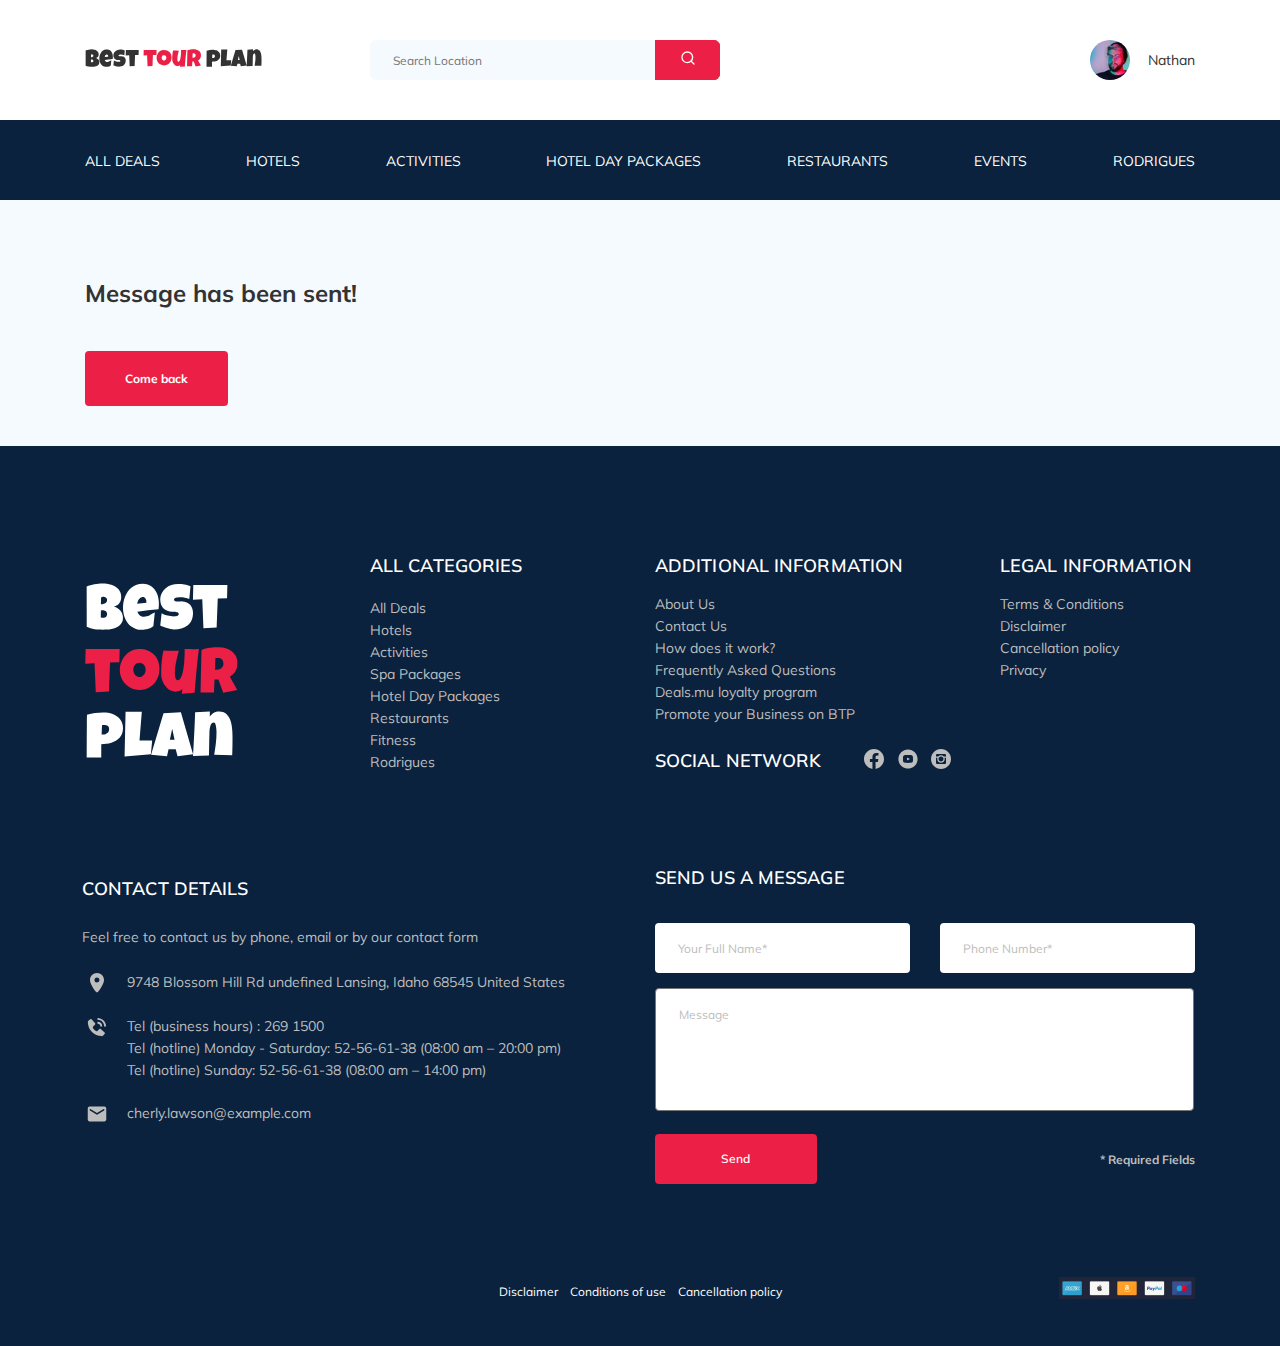
==== commit d1a43d7c: "hot fix" ====
--- a/tour-plan/thankyou.html
+++ b/tour-plan/thankyou.html
@@ -3,7 +3,9 @@
   <head>
     <meta charset="UTF-8" />
     <meta name="viewport" content="width=device-width, initial-scale=1.0" />
-    <title>Tour Plan</title>
+    <title>Best Tour Plan - Greetings</title>
+    <link rel="shortcut icon" href="favicon.ico" type="image/x-icon" />
+    <link rel="icon" href="favicon.ico" type="image/x-icon" />
     <link rel="preconnect" href="https://fonts.gstatic.com" />
     <link
       href="https://fonts.googleapis.com/css2?family=Mulish:wght@200;300;400;600;700;800&family=Nunito:wght@400;700;800&display=swap"
@@ -11,27 +13,12 @@
     />
     <link rel="stylesheet" href="css/swiper-bundle.min.css" />
     <link rel="stylesheet" href="css/style.css" />
-    <script
-      src="https://api-maps.yandex.ru/2.1/?apikey=b393a38c-6fb1-415b-9e55-d32c4eb273d1&lang=ru_RU"
-      type="text/javascript"
-    ></script>
-    <script type="text/javascript">
-      ymaps.ready(init);
-
-      function init() {
-        var myMap = new ymaps.Map("map", {
-          center: [37.77531, -122.435325],
-          zoom: 13,
-        });
-      }
-    </script>
   </head>
-
   <body>
     <header class="navbar navbar_mobile_fixed">
       <div class="container">
-        <div class="navbar-top">
-          <a href="#" class="logo">
+        <div class="navbar-top wow animate__fadeInDown" data-wow-duration="1s">
+          <a href="index.html" class="logo navbar__logo">
             <svg class="logo__image">
               <use xlink:href="img/sprite.svg#horizontal-logo"></use>
             </svg>
@@ -45,7 +32,7 @@
             <input
               type="text"
               class="search__input"
-              placeholder="Search location"
+              placeholder="Search Location"
             />
             <button class="search__button">
               <svg class="search__icon">
@@ -54,7 +41,7 @@
             </button>
           </form>
           <!-- /.searchh -->
-          <a class="user navbar__user_mobile_hidden" href="#">
+          <a class="user navbar__user--pos navbar__user_mobile_hidden" href="#">
             <img
               src="img/main/user.jpg"
               alt="Avatar: nathan"
@@ -92,7 +79,7 @@
                 <input
                   type="text"
                   class="search__input"
-                  placeholder="Search location"
+                  placeholder="Search Location"
                 />
                 <button class="search__button">
                   <svg class="search__icon">
@@ -140,11 +127,14 @@
     <footer class="footer">
       <div class="container footer__container">
         <div class="footer-wrapper">
-          <img
-            src="img/footer/logo.svg"
-            alt="Logo: Best Tour Plan"
-            class="logo footer__logo"
-          />
+          <a class="logo footer__logo" href="index.html">
+            <img
+              src="img/footer/logo.svg"
+              alt="Logo: Best Tour Plan"
+              class="wow animate__fadeIn footer__logo-img"
+              data-wow-duration="1s"
+            />
+          </a>
           <div class="footer__list footer__categories">
             <h3 class="footer__title">ALL&nbsp;CATEGORIES</h3>
             <ul class="footer__ul">
@@ -264,18 +254,36 @@
                   <use xlink:href="img/sprite.svg#phone"></use>
                 </svg>
                 <p class="footer__contact-text">
-                  Tel (business hours) : 269 1500 <br />
+                  Tel (business hours) :
+                  <a class="footer__contact-link" href="tel:2691500"
+                    >269 1500</a
+                  >
+                  <br />
                   Tel (hotline) Monday - Saturday:
-                  <span class="footer__number">52-56-61-38</span> (08:00 am –
-                  20:00&nbsp;pm) <br />
-                  Tel (hotline) Sunday: 52-56-61-38 (08:00 am – 14:00 pm)
+                  <span class="footer__number"
+                    ><a href="tel:52566138" class="footer__contact-link"
+                      >52-56-61-38</a
+                    ></span
+                  >
+                  (08:00 am – 20:00&nbsp;pm) <br />
+                  Tel (hotline) Sunday:
+                  <a href="tel:52566138" class="footer__contact-link"
+                    >52-56-61-38</a
+                  >
+                  (08:00 am – 14:00 pm)
                 </p>
               </li>
               <li class="footer__item footer__contact-item footer_item_third">
                 <svg class="footer__contact-icon">
                   <use xlink:href="img/sprite.svg#email"></use>
                 </svg>
-                <p class="footer__contact-text">cherly.lawson@example.com</p>
+                <p class="footer__contact-text">
+                  <a
+                    href="mailto:cherly.lawson@example.com"
+                    class="footer__contact-link"
+                    >cherly.lawson@example.com</a
+                  >
+                </p>
               </li>
             </ul>
           </div>
@@ -284,19 +292,27 @@
             <h3 class="footer__title footer__feedback-title">
               Send us a message
             </h3>
-            <form action="send.php" method="POST" class="footer__form">
-              <input
-                type="text"
-                class="input footer__input"
-                placeholder="Your Full Name*"
-                name="name"
-              />
-              <input
-                type="text"
-                class="input footer__input"
-                placeholder="Phone Number*"
-                name="phone"
-              />
+            <form action="send.php" method="POST" class="footer__form form">
+              <div class="footer__input-wrapper">
+                <input
+                  type="text"
+                  class="input footer__input"
+                  placeholder="Your Full Name*"
+                  name="name"
+                  minlength="2"
+                  required
+                />
+              </div>
+              <div class="footer__input-wrapper">
+                <input
+                  type="text"
+                  class="input footer__input input__phone"
+                  placeholder="Phone Number*"
+                  name="phone"
+                  minlength="16"
+                  required
+                />
+              </div>
               <textarea
                 class="footer__message"
                 placeholder="Message"
@@ -324,6 +340,7 @@
       </div>
       <!-- /.container -->
     </footer>
+    <!-- /.footer -->
     <!-- /.footer -->
     <div class="modal">
       <div class="modal__overlay"></div>
@@ -366,9 +383,15 @@
       <!-- /.modal__dialog -->
     </div>
     <!-- /.modal -->
+    <script src="js/wow.min.js"></script>
     <script src="https://ajax.googleapis.com/ajax/libs/jquery/1.11.0/jquery.min.js"></script>
     <script src="js/parallax.min.js"></script>
     <script src="js/swiper-bundle.min.js"></script>
+    <script src="js/jquery.validate.min.js"></script>
+    <script src="js/jquery.mask.min.js"></script>
     <script src="js/main.js"></script>
+    <script>
+      new WOW().init();
+    </script>
   </body>
 </html>
--- a/tour-plan/css/style.css
+++ b/tour-plan/css/style.css
@@ -1,2673 +1,8 @@
-* {
-  -webkit-box-sizing: border-box;
-          box-sizing: border-box;
-}
-
-*:focus {
-  outline: none;
-}
-
-body {
-  font-family: 'Mulish', sans-serif;
-  color: #333333;
-  background-color: #F5FAFE;
-}
-
-.container {
-  max-width: 1110px;
-  width: 95%;
-  margin: auto;
-}
-
-.img {
-  max-width: 100%;
-}
-
-/*! normalize.css v8.0.1 | MIT License | github.com/necolas/normalize.css */
-/* Document
-   ========================================================================== */
-/**
- * 1. Correct the line height in all browsers.
- * 2. Prevent adjustments of font size after orientation changes in iOS.
- */
-html {
-  line-height: 1.15;
-  /* 1 */
-  -webkit-text-size-adjust: 100%;
-  /* 2 */
-}
-
-/* Sections
-   ========================================================================== */
-/**
- * Remove the margin in all browsers.
- */
-body {
-  margin: 0;
-}
-
-/**
- * Render the `main` element consistently in IE.
- */
-main {
-  display: block;
-}
-
-/**
- * Correct the font size and margin on `h1` elements within `section` and
- * `article` contexts in Chrome, Firefox, and Safari.
- */
-h1 {
-  font-size: 2em;
-  margin: 0.67em 0;
-}
-
-/* Grouping content
-   ========================================================================== */
-/**
- * 1. Add the correct box sizing in Firefox.
- * 2. Show the overflow in Edge and IE.
- */
-hr {
-  -webkit-box-sizing: content-box;
-          box-sizing: content-box;
-  /* 1 */
-  height: 0;
-  /* 1 */
-  overflow: visible;
-  /* 2 */
-}
-
-/**
- * 1. Correct the inheritance and scaling of font size in all browsers.
- * 2. Correct the odd `em` font sizing in all browsers.
- */
-pre {
-  font-family: monospace, monospace;
-  /* 1 */
-  font-size: 1em;
-  /* 2 */
-}
-
-/* Text-level semantics
-   ========================================================================== */
-/**
- * Remove the gray background on active links in IE 10.
- */
-a {
-  background-color: transparent;
-}
-
-/**
- * 1. Remove the bottom border in Chrome 57-
- * 2. Add the correct text decoration in Chrome, Edge, IE, Opera, and Safari.
- */
-abbr[title] {
-  border-bottom: none;
-  /* 1 */
-  text-decoration: underline;
-  /* 2 */
-  -webkit-text-decoration: underline dotted;
-          text-decoration: underline dotted;
-  /* 2 */
-}
-
-/**
- * Add the correct font weight in Chrome, Edge, and Safari.
- */
-b,
-strong {
-  font-weight: bolder;
-}
-
-/**
- * 1. Correct the inheritance and scaling of font size in all browsers.
- * 2. Correct the odd `em` font sizing in all browsers.
- */
-code,
-kbd,
-samp {
-  font-family: monospace, monospace;
-  /* 1 */
-  font-size: 1em;
-  /* 2 */
-}
-
-/**
- * Add the correct font size in all browsers.
- */
-small {
-  font-size: 80%;
-}
-
-/**
- * Prevent `sub` and `sup` elements from affecting the line height in
- * all browsers.
- */
-sub,
-sup {
-  font-size: 75%;
-  line-height: 0;
-  position: relative;
-  vertical-align: baseline;
-}
-
-sub {
-  bottom: -0.25em;
-}
-
-sup {
-  top: -0.5em;
-}
-
-/* Embedded content
-   ========================================================================== */
-/**
- * Remove the border on images inside links in IE 10.
- */
-img {
-  border-style: none;
-}
-
-/* Forms
-   ========================================================================== */
-/**
- * 1. Change the font styles in all browsers.
- * 2. Remove the margin in Firefox and Safari.
- */
-button,
-input,
-optgroup,
-select,
-textarea {
-  font-family: inherit;
-  /* 1 */
-  font-size: 100%;
-  /* 1 */
-  line-height: 1.15;
-  /* 1 */
-  margin: 0;
-  /* 2 */
-}
-
-/**
- * Show the overflow in IE.
- * 1. Show the overflow in Edge.
- */
-button,
-input {
-  /* 1 */
-  overflow: visible;
-}
-
-/**
- * Remove the inheritance of text transform in Edge, Firefox, and IE.
- * 1. Remove the inheritance of text transform in Firefox.
- */
-button,
-select {
-  /* 1 */
-  text-transform: none;
-}
-
-/**
- * Correct the inability to style clickable types in iOS and Safari.
- */
-button,
-[type="button"],
-[type="reset"],
-[type="submit"] {
-  -webkit-appearance: button;
-}
-
-/**
- * Remove the inner border and padding in Firefox.
- */
-button::-moz-focus-inner,
-[type="button"]::-moz-focus-inner,
-[type="reset"]::-moz-focus-inner,
-[type="submit"]::-moz-focus-inner {
-  border-style: none;
-  padding: 0;
-}
-
-/**
- * Restore the focus styles unset by the previous rule.
- */
-button:-moz-focusring,
-[type="button"]:-moz-focusring,
-[type="reset"]:-moz-focusring,
-[type="submit"]:-moz-focusring {
-  outline: 1px dotted ButtonText;
-}
-
-/**
- * Correct the padding in Firefox.
- */
-fieldset {
-  padding: 0.35em 0.75em 0.625em;
-}
-
-/**
- * 1. Correct the text wrapping in Edge and IE.
- * 2. Correct the color inheritance from `fieldset` elements in IE.
- * 3. Remove the padding so developers are not caught out when they zero out
- *    `fieldset` elements in all browsers.
- */
-legend {
-  -webkit-box-sizing: border-box;
-          box-sizing: border-box;
-  /* 1 */
-  color: inherit;
-  /* 2 */
-  display: table;
-  /* 1 */
-  max-width: 100%;
-  /* 1 */
-  padding: 0;
-  /* 3 */
-  white-space: normal;
-  /* 1 */
-}
-
-/**
- * Add the correct vertical alignment in Chrome, Firefox, and Opera.
- */
-progress {
-  vertical-align: baseline;
-}
-
-/**
- * Remove the default vertical scrollbar in IE 10+.
- */
-textarea {
-  overflow: auto;
-}
-
-/**
- * 1. Add the correct box sizing in IE 10.
- * 2. Remove the padding in IE 10.
- */
-[type="checkbox"],
-[type="radio"] {
-  -webkit-box-sizing: border-box;
-          box-sizing: border-box;
-  /* 1 */
-  padding: 0;
-  /* 2 */
-}
-
-/**
- * Correct the cursor style of increment and decrement buttons in Chrome.
- */
-[type="number"]::-webkit-inner-spin-button,
-[type="number"]::-webkit-outer-spin-button {
-  height: auto;
-}
-
-/**
- * 1. Correct the odd appearance in Chrome and Safari.
- * 2. Correct the outline style in Safari.
- */
-[type="search"] {
-  -webkit-appearance: textfield;
-  /* 1 */
-  outline-offset: -2px;
-  /* 2 */
-}
-
-/**
- * Remove the inner padding in Chrome and Safari on macOS.
- */
-[type="search"]::-webkit-search-decoration {
-  -webkit-appearance: none;
-}
-
-/**
- * 1. Correct the inability to style clickable types in iOS and Safari.
- * 2. Change font properties to `inherit` in Safari.
- */
-::-webkit-file-upload-button {
-  -webkit-appearance: button;
-  /* 1 */
-  font: inherit;
-  /* 2 */
-}
-
-/* Interactive
-   ========================================================================== */
-/*
- * Add the correct display in Edge, IE 10+, and Firefox.
- */
-details {
-  display: block;
-}
-
-/*
- * Add the correct display in all browsers.
- */
-summary {
-  display: list-item;
-}
-
-/* Misc
-   ========================================================================== */
-/**
- * Add the correct display in IE 10+.
- */
-template {
-  display: none;
-}
-
-/**
- * Add the correct display in IE 10.
- */
-[hidden] {
-  display: none;
-}
-
-.navbar {
-  background-color: #fff;
-}
-
-.navbar-top {
-  display: -webkit-box;
-  display: -ms-flexbox;
-  display: flex;
-  -webkit-box-align: center;
-      -ms-flex-align: center;
-          align-items: center;
-  -webkit-box-pack: justify;
-      -ms-flex-pack: justify;
-          justify-content: space-between;
-  padding-top: 40px;
-  padding-bottom: 40px;
-}
-
-.navbar-top__menu-btn {
-  display: none;
-}
-
-.navbar-menu {
-  background-color: #0A223D;
-  padding: 31px 0;
-}
-
-.navbar-menu__list {
-  list-style: none;
-  margin: 0;
-  padding: 0;
-  display: -webkit-box;
-  display: -ms-flexbox;
-  display: flex;
-  -webkit-box-align: center;
-      -ms-flex-align: center;
-          align-items: center;
-  -webkit-box-pack: justify;
-      -ms-flex-pack: justify;
-          justify-content: space-between;
-}
-
-.navbar-menu__link {
-  text-decoration: none;
-  color: white;
-  text-transform: uppercase;
-  font-size: 14px;
-}
-
-.navbar-menu__item_mobile_visible {
-  display: none;
-}
-
-.logo {
-  margin-right: auto;
-}
-
-.logo__image {
-  width: 177px;
-  height: 24px;
-}
-
-.menu-button:focus {
-  outline: none;
-}
-
-.search {
-  display: -webkit-box;
-  display: -ms-flexbox;
-  display: flex;
-  position: relative;
-  overflow: hidden;
-  border-radius: 6px;
-  height: 40px;
-}
-
-.search__input {
-  width: 350px;
-  height: 40px;
-  padding-left: 23px;
-  padding-right: 75px;
-  background-color: #f5fafe;
-  border: none;
-  font-size: 12px;
-  line-height: 15px;
-  color: #333333;
-}
-
-.search__input:focus {
-  outline: none;
-}
-
-.search__button {
-  position: absolute;
-  top: 0;
-  right: 0;
-  width: 65px;
-  height: 100%;
-  background-color: #EC1F46;
-  border: 1px solid #EC1F46;
-}
-
-.search_header {
-  margin-right: auto;
-  margin-left: 108px;
-}
-
-.search__icon {
-  width: 16px;
-  height: 16px;
-}
-
-.user {
-  display: -webkit-box;
-  display: -ms-flexbox;
-  display: flex;
-  -webkit-box-align: center;
-      -ms-flex-align: center;
-          align-items: center;
-  text-decoration: none;
-  margin-left: auto;
-}
-
-.user__avatar {
-  width: 40px;
-  height: 40px;
-  border-radius: 50%;
-  -o-object-fit: cover;
-     object-fit: cover;
-}
-
-.user__name {
-  margin-left: 18px;
-  font-size: 14px;
-  line-height: 18px;
-  color: #333333;
-}
-
-.navbar__search_mobile_visible, .navbar__user_mobile_visible {
-  display: none;
-}
-
-.breadcrumb-list {
-  display: -webkit-box;
-  display: -ms-flexbox;
-  display: flex;
-  list-style: none;
-  -webkit-box-align: center;
-      -ms-flex-align: center;
-          align-items: center;
-  padding: 18px 0;
-  margin: 0;
-}
-
-.breadcrumb-list__item {
-  font-size: 10px;
-  line-height: 13px;
-}
-
-.breadcrumb-list__item:not(:last-child)::after {
-  content: '/';
-  margin-right: 4px;
-}
-
-.breadcrumb-list__link {
-  text-decoration: none;
-  color: inherit;
-}
-
-.hotel_bottom {
-  padding-top: 23px;
-  padding-bottom: 70px;
-}
-
-.hotel-info {
-  display: -webkit-box;
-  display: -ms-flexbox;
-  display: flex;
-  -webkit-box-align: center;
-      -ms-flex-align: center;
-          align-items: center;
-  -webkit-box-pack: justify;
-      -ms-flex-pack: justify;
-          justify-content: space-between;
-  padding-bottom: 20px;
-}
-
-.hotel-info__offer {
-  margin-left: 14px;
-  margin-top: 4px;
-}
-
-.hotel-info__name {
-  margin-top: 4px;
-  margin-bottom: 0;
-  font-size: 24px;
-  line-height: 30px;
-}
-
-.hotel-info__description {
-  margin-top: 5px;
-}
-
-.hotel-wrapper {
-  display: -webkit-box;
-  display: -ms-flexbox;
-  display: flex;
-  -ms-flex-wrap: wrap;
-      flex-wrap: wrap;
-  -webkit-box-align: center;
-      -ms-flex-align: center;
-          align-items: center;
-}
-
-.hotel-description {
-  font-size: 12px;
-  line-height: 15px;
-}
-
-.hotel-grid {
-  display: -webkit-box;
-  display: -ms-flexbox;
-  display: flex;
-  -webkit-box-pack: justify;
-      -ms-flex-pack: justify;
-          justify-content: space-between;
-}
-
-.hotel-right {
-  display: -webkit-box;
-  display: -ms-flexbox;
-  display: flex;
-  -webkit-box-orient: vertical;
-  -webkit-box-direction: normal;
-      -ms-flex-direction: column;
-          flex-direction: column;
-  -webkit-box-pack: justify;
-      -ms-flex-pack: justify;
-          justify-content: space-between;
-}
-
-.hotel-slider {
-  width: 728px;
-  height: 450px;
-}
-
-.hotel-slider__item {
-  width: 100%;
-  height: 100%;
-  position: relative;
-  border-radius: 8px;
-  overflow: hidden;
-}
-
-.hotel-slider__item::after {
-  content: '';
-  width: 100%;
-  height: 100%;
-  top: 0;
-  left: 0;
-  bottom: 0;
-  right: 0;
-  z-index: 10;
-  position: absolute;
-  background: -webkit-gradient(linear, left top, left bottom, from(rgba(0, 122, 223, 0.48)), to(rgba(255, 255, 255, 0.128)));
-  background: linear-gradient(180deg, rgba(0, 122, 223, 0.48) 0%, rgba(255, 255, 255, 0.128) 100%);
-}
-
-.hotel-slider__image {
-  width: 100%;
-  height: 100%;
-}
-
-.hotel-slider__button {
-  width: 30px;
-  height: 30px;
-  border: none;
-  position: absolute;
-  top: 50%;
-  -webkit-transform: translateY(-50%);
-          transform: translateY(-50%);
-  z-index: 99;
-  cursor: pointer;
-  background-repeat: no-repeat;
-  background-position: center;
-  background-color: transparent;
-  outline: none;
-}
-
-.hotel-slider__button--next {
-  right: 18px;
-  background-image: url("../img/hotel-grid/arrow-right.svg");
-}
-
-.hotel-slider__button--prev {
-  left: 18px;
-  background-image: url("../img/hotel-grid/arrow-left.svg");
-}
-
-.offer {
-  font-size: 10px;
-  line-height: 13px;
-  padding: 4px 9px;
-  background-color: #EC1F46;
-  border-radius: 3px;
-  color: white;
-}
-
-.stars {
-  -ms-flex-preferred-size: 100%;
-      flex-basis: 100%;
-  display: -webkit-box;
-  display: -ms-flexbox;
-  display: flex;
-  height: 8px;
-}
-
-.swiper-container {
-  margin-left: 0;
-  margin-right: 0;
-}
-
-.star {
-  width: 8px;
-  height: 8px;
-  margin-right: 2px;
-}
-
-.rating {
-  max-width: 65px;
-  width: 100%;
-  height: 45px;
-  text-align: center;
-  color: white;
-  background-color: #EC1F46;
-  border-radius: 4px;
-}
-
-.rating__text {
-  font-weight: 600;
-  font-size: 8px;
-  line-height: 10px;
-  margin: 0;
-  padding: 0;
-}
-
-.rating__counter {
-  font-size: 14px;
-  line-height: 18px;
-}
-
-.booking {
-  background: #0A223D;
-  border-radius: 8px;
-  width: 350px;
-  min-height: 210px;
-  padding: 29px 29px 26px 26px;
-  color: white;
-  font-family: Nunito;
-}
-
-.booking__info {
-  display: -webkit-box;
-  display: -ms-flexbox;
-  display: flex;
-  -webkit-box-pack: justify;
-      -ms-flex-pack: justify;
-          justify-content: space-between;
-  margin-bottom: 9px;
-}
-
-.booking__price {
-  display: -webkit-box;
-  display: -ms-flexbox;
-  display: flex;
-  -webkit-box-orient: vertical;
-  -webkit-box-direction: normal;
-      -ms-flex-direction: column;
-          flex-direction: column;
-}
-
-.booking__start {
-  font-size: 10px;
-  line-height: 14px;
-  font-weight: normal;
-}
-
-.booking__pricetag {
-  font-style: normal;
-  font-weight: 800;
-  font-size: 24px;
-  line-height: 33px;
-}
-
-.booking__icon {
-  width: 14px;
-  height: 14px;
-}
-
-.booking__per-room {
-  font-style: normal;
-  font-weight: normal;
-  font-size: 12px;
-  line-height: 16px;
-}
-
-.booking__room {
-  margin-top: 4px;
-}
-
-.booking__description {
-  font-style: normal;
-  font-weight: normal;
-  font-size: 12px;
-  margin-left: 9px;
-  line-height: 16px;
-}
-
-.booking__text {
-  display: -webkit-box;
-  display: -ms-flexbox;
-  display: flex;
-  -webkit-box-align: center;
-      -ms-flex-align: center;
-          align-items: center;
-  -webkit-box-pack: justify;
-      -ms-flex-pack: justify;
-          justify-content: space-between;
-  font-style: normal;
-  font-weight: normal;
-  font-size: 12px;
-  line-height: 16px;
-  margin-bottom: 8px;
-  min-width: 80px;
-}
-
-.booking__call-center {
-  display: -webkit-box;
-  display: -ms-flexbox;
-  display: flex;
-  -webkit-box-align: center;
-      -ms-flex-align: center;
-          align-items: center;
-  -webkit-box-pack: justify;
-      -ms-flex-pack: justify;
-          justify-content: space-between;
-  margin-bottom: 17px;
-}
-
-.booking__heading {
-  font-style: normal;
-  font-weight: 600;
-  font-size: 18px;
-  line-height: 25px;
-}
-
-.booking__number {
-  font-style: normal;
-  font-weight: 600;
-  font-size: 18px;
-  line-height: 25px;
-  display: -webkit-box;
-  display: -ms-flexbox;
-  display: flex;
-  -webkit-box-align: center;
-      -ms-flex-align: center;
-          align-items: center;
-  -webkit-box-pack: justify;
-      -ms-flex-pack: justify;
-          justify-content: space-between;
-  color: inherit;
-  text-decoration: none;
-}
-
-.booking__num {
-  margin-left: 8px;
-}
-
-.booking__button {
-  font-style: normal;
-  font-weight: 600;
-  font-size: 14px;
-  line-height: 19px;
-  width: 100%;
-  min-height: 45px;
-  outline: none;
-  cursor: pointer;
-  border: none;
-  border-radius: 4px;
-  background-color: #EC1F46;
-  color: white;
-}
-
-.map {
-  width: 347px;
-  height: 213px;
-  background-color: gray;
-  border-radius: 10px;
-  overflow: hidden;
-}
-
-.packages {
-  padding-bottom: 70px;
-  overflow: hidden;
-}
-
-.packages__variants-wrapper {
-  margin-top: 65px;
-}
-
-.variants-wrapper {
-  display: -ms-grid;
-  display: grid;
-  -ms-grid-columns: auto auto auto;
-      grid-template-columns: auto auto auto;
-  grid-gap: 30px;
-}
-
-.variant {
-  min-width: 350px;
-  height: 500px;
-  background-color: #0A223D;
-  border-radius: 8px;
-  overflow: hidden;
-  font-family: 'Mulish';
-  position: relative;
-}
-
-.variant:first-child {
-  -ms-grid-column: 1;
-      grid-column-start: 1;
-  grid-column-end: 3;
-  display: -ms-grid;
-  display: grid;
-  -ms-grid-columns: 366px 300px;
-      grid-template-columns: 366px 300px;
-  grid-column-gap: 43px;
-}
-
-.variant__content-wrapper {
-  max-width: 297px;
-  margin-left: 32px;
-  margin-top: 30px;
-}
-
-.variant__big-image {
-  height: 100%;
-  width: 100%;
-  -o-object-fit: cover;
-     object-fit: cover;
-}
-
-.variant__big-content-wrapper {
-  padding-top: 46px;
-}
-
-.variant__big-price-wrapper {
-  margin-top: 37px !important;
-}
-
-.variant__big-title {
-  margin-top: 5px;
-  margin-bottom: 0;
-}
-
-.variant__title {
-  font-style: normal;
-  font-weight: bold;
-  font-size: 18px;
-  line-height: 23px;
-  color: #FFFFFF;
-  margin-bottom: 23px;
-}
-
-.variant__text {
-  font-style: normal;
-  font-weight: normal;
-  font-size: 14px;
-  line-height: 22px;
-  color: #FFFFFF;
-  margin-bottom: 34px;
-}
-
-.variant__icon-wrapper {
-  display: -webkit-box;
-  display: -ms-flexbox;
-  display: flex;
-  -webkit-box-align: center;
-      -ms-flex-align: center;
-          align-items: center;
-  min-height: 15px;
-  max-width: 202px;
-  margin-bottom: 11px;
-}
-
-.variant__icon {
-  width: 14px;
-  height: 14px;
-}
-
-.variant__description {
-  font-style: normal;
-  font-weight: normal;
-  font-size: 12px;
-  line-height: 15px;
-  color: #FFFFFF;
-  padding-left: 14px;
-}
-
-.variant__price-wrapper {
-  display: -webkit-box;
-  display: -ms-flexbox;
-  display: flex;
-  -webkit-box-orient: vertical;
-  -webkit-box-direction: normal;
-      -ms-flex-direction: column;
-          flex-direction: column;
-  position: relative;
-  margin-top: 24px;
-}
-
-.variant__price-crossed {
-  font-style: normal;
-  font-weight: normal;
-  font-size: 14px;
-  line-height: 18px;
-  -webkit-text-decoration-line: line-through;
-          text-decoration-line: line-through;
-  color: #FFFFFF;
-  margin-bottom: 5px;
-}
-
-.variant__price-tag {
-  font-style: normal;
-  font-weight: bold;
-  font-size: 24px;
-  line-height: 30px;
-  color: #FFFFFF;
-}
-
-.variant__button {
-  position: absolute;
-  bottom: -7px;
-  right: 0;
-  padding: 11px 27px;
-  background-color: #EC1F46;
-  color: white;
-  border: none;
-  outline: none;
-  border-radius: 4px;
-  font-family: 'Nunito';
-  font-weight: 400;
-  font-size: 14px;
-  line-height: 19px;
-  color: white;
-  cursor: pointer;
-}
-
-.variant__offer {
-  position: absolute;
-  left: 0;
-  top: 26px;
-  background-color: #EC1F46;
-  display: -webkit-box;
-  display: -ms-flexbox;
-  display: flex;
-  -webkit-box-pack: center;
-      -ms-flex-pack: center;
-          justify-content: center;
-  -webkit-box-align: center;
-      -ms-flex-align: center;
-          align-items: center;
-  border-radius: 0px 4px 4px 0px;
-  color: white;
-  font-style: normal;
-  font-weight: 600;
-  font-size: 8px;
-  line-height: 10px;
-  padding: 4px 9px;
-}
-
-.variant__offer-big {
-  padding: 8px 12px 7px 11px;
-  font-style: normal;
-  font-weight: 600;
-  font-size: 12px;
-  line-height: 15px;
-}
-
-.newsletter {
-  padding: 78px 0 67px 0;
-  position: relative;
-}
-
-.newsletter::before {
-  content: '';
-  position: absolute;
-  width: 100%;
-  height: 100%;
-  top: 0;
-  left: 0;
-  right: 0;
-  bottom: 0;
-  background-color: rgba(10, 34, 61, 0.8);
-}
-
-.newsletter-wrapper {
-  position: relative;
-  display: -webkit-box;
-  display: -ms-flexbox;
-  display: flex;
-  -webkit-box-pack: justify;
-      -ms-flex-pack: justify;
-          justify-content: space-between;
-  -webkit-box-align: center;
-      -ms-flex-align: center;
-          align-items: center;
-  margin: auto;
-  max-width: 731px;
-}
-
-.newsletter-title {
-  display: -webkit-box;
-  display: -ms-flexbox;
-  display: flex;
-  -webkit-box-orient: vertical;
-  -webkit-box-direction: normal;
-      -ms-flex-direction: column;
-          flex-direction: column;
-  color: white;
-  font-style: normal;
-  font-weight: 200;
-  font-size: 24px;
-  line-height: 30px;
-}
-
-.newsletter-title__strong {
-  font-style: normal;
-  font-weight: 600;
-  font-size: 36px;
-  line-height: 45px;
-  text-transform: uppercase;
-}
-
-.subscribe {
-  position: relative;
-  width: 350px;
-  height: 55px;
-}
-
-.subscribe__input {
-  position: absolute;
-  width: 100%;
-  height: 100%;
-  border: none;
-  border-radius: 4px;
-  padding-right: 75px;
-  overflow: hidden;
-  padding-left: 33px;
-  font-style: normal;
-  font-weight: 300;
-  font-size: 14px;
-  line-height: 18px;
-  outline: none;
-}
-
-.subscribe__input::-webkit-input-placeholder {
-  color: #BDBDBD;
-}
-
-.subscribe__input:-ms-input-placeholder {
-  color: #BDBDBD;
-}
-
-.subscribe__input::-ms-input-placeholder {
-  color: #BDBDBD;
-}
-
-.subscribe__input::placeholder {
-  color: #BDBDBD;
-}
-
-.subscribe__button {
-  position: absolute;
-  right: 0;
-  top: 0;
-  height: 100%;
-  border: none;
-  background-color: #EC1F46;
-  color: white;
-  min-width: 65px;
-  border-radius: 0px 4px 4px 0px;
-  font-style: normal;
-  font-weight: bold;
-  font-size: 12px;
-  line-height: 15px;
-  cursor: pointer;
-}
-
-.reviews {
-  padding: 10px 0 35px 0;
-}
-
-.reviews__title {
-  font-style: normal;
-  font-weight: bold;
-  font-size: 36px;
-  line-height: 45px;
-  text-align: center;
-  text-transform: uppercase;
-  margin-bottom: 70px;
-}
-
-.reviews-slider__item {
-  display: -webkit-box;
-  display: -ms-flexbox;
-  display: flex;
-  -webkit-box-orient: vertical;
-  -webkit-box-direction: normal;
-      -ms-flex-direction: column;
-          flex-direction: column;
-  -webkit-box-align: center;
-      -ms-flex-align: center;
-          align-items: center;
-  background-color: #fff;
-  border-radius: 8px;
-  max-width: 730px;
-  margin: 45px auto 0;
-  padding: 0 60px 30px 64px;
-  min-height: 293px;
-  position: relative;
-}
-
-.reviews-slider__item:before {
-  content: '';
-  background-image: url("../img/reviews/quote.svg");
-  background-repeat: no-repeat;
-  position: absolute;
-  left: 62px;
-  top: 13px;
-  width: 70px;
-  height: 47px;
-}
-
-.reviews-slider__item:after {
-  content: '';
-  background-image: url("../img/reviews/quote.svg");
-  background-repeat: no-repeat;
-  position: absolute;
-  right: 60px;
-  bottom: 125px;
-  -webkit-transform: scale(-1, -1);
-          transform: scale(-1, -1);
-  width: 70px;
-  height: 47px;
-}
-
-.reviews-slider__button {
-  position: absolute;
-  top: 44%;
-  -webkit-transform: translateY(-50%);
-          transform: translateY(-50%);
-  width: 30px;
-  height: 30px;
-  background-repeat: no-repeat;
-  z-index: 99;
-  outline: none;
-  background-color: transparent;
-  border: none;
-  cursor: pointer;
-}
-
-.reviews-slider__button--prev {
-  background-image: url("../img/reviews/arrow.svg");
-  left: 18px;
-}
-
-.reviews-slider__button--next {
-  right: 18px;
-  -webkit-transform: scale(-1, 1) translateY(-50%);
-          transform: scale(-1, 1) translateY(-50%);
-  background-image: url("../img/reviews/arrow.svg");
-}
-
-.reviews-slider__profile {
-  display: -webkit-box;
-  display: -ms-flexbox;
-  display: flex;
-  -webkit-box-orient: vertical;
-  -webkit-box-direction: normal;
-      -ms-flex-direction: column;
-          flex-direction: column;
-  -webkit-box-align: center;
-      -ms-flex-align: center;
-          align-items: center;
-  margin-top: -45px;
-  margin-bottom: 18px;
-}
-
-.reviews-slider__avatar {
-  width: 90px;
-  height: 90px;
-  border-radius: 50%;
-  -o-object-fit: cover;
-     object-fit: cover;
-}
-
-.reviews-slider__username {
-  font-style: normal;
-  font-weight: 700;
-  font-size: 12px;
-  line-height: 15px;
-  color: #EC1F46;
-  margin-bottom: 10px;
-}
-
-.reviews-slider__date {
-  font-style: normal;
-  font-weight: normal;
-  font-size: 10px;
-  line-height: 13px;
-  margin-bottom: 4px;
-}
-
-.reviews-slider__text {
-  font-style: normal;
-  font-weight: normal;
-  font-size: 12px;
-  line-height: 19px;
-  text-align: justify;
-  color: #333333;
-  max-width: 537px;
-}
-
-.activities {
-  padding: 60px 0 98px 0;
-}
-
-.activities__title {
-  font-style: normal;
-  font-weight: bold;
-  font-size: 24px;
-  line-height: 30px;
-  text-transform: uppercase;
-  margin-bottom: 57px;
-}
-
-.activities-wrapper {
-  display: -webkit-box;
-  display: -ms-flexbox;
-  display: flex;
-  -webkit-box-pack: justify;
-      -ms-flex-pack: justify;
-          justify-content: space-between;
-}
-
-.card {
-  display: -webkit-box;
-  display: -ms-flexbox;
-  display: flex;
-  -webkit-box-orient: vertical;
-  -webkit-box-direction: normal;
-      -ms-flex-direction: column;
-          flex-direction: column;
-  position: relative;
-  width: 255px;
-  height: 255px;
-  border-radius: 6px;
-  padding: 24px 26px;
-  overflow: hidden;
-  -webkit-box-align: start;
-      -ms-flex-align: start;
-          align-items: flex-start;
-}
-
-.card::before {
-  content: '';
-  position: absolute;
-  left: 0;
-  right: 0;
-  top: 0;
-  bottom: 0;
-  background: linear-gradient(179.83deg, rgba(196, 196, 196, 0) 35.34%, #0A223D 99.85%);
-  z-index: -1;
-}
-
-.card__image {
-  position: absolute;
-  top: 0;
-  bottom: 0;
-  left: 0;
-  -o-object-fit: cover;
-     object-fit: cover;
-  z-index: -2;
-}
-
-.card__title {
-  margin-top: auto;
-  color: white;
-  margin-bottom: 18px;
-  font-style: normal;
-  font-weight: bold;
-  font-size: 16px;
-  line-height: 20px;
-  max-width: 160px;
-}
-
-.card_title_last {
-  max-width: 100%;
-}
-
-.card__button {
-  background: #EC1F46;
-  border-radius: 4px;
-  border: none;
-  color: white;
-  cursor: pointer;
-  padding: 7px 22px;
-  font-family: 'Nunito';
-  font-style: normal;
-  font-weight: 400;
-  font-size: 12px;
-  line-height: 16px;
-}
-
-.footer {
-  background-color: #0A223D;
-  color: white;
-  padding-top: 108px;
-  padding-bottom: 162px;
-  overflow: hidden;
-}
-
-.footer__container {
-  position: relative;
-}
-
-.footer-wrapper {
-  display: -ms-grid;
-  display: grid;
-  -ms-grid-columns: (minmax(250px, 1fr))[4];
-      grid-template-columns: repeat(4, minmax(250px, 1fr));
-  grid-row-gap: 0px;
-  grid-column-gap: 30px;
-  grid-auto-rows: minmax(30px, -webkit-min-content);
-  grid-auto-rows: minmax(30px, min-content);
-}
-
-.footer__logo {
-  -ms-grid-row: 1;
-  -ms-grid-row-span: 1;
-  grid-row: 1 / 2;
-  width: 153px;
-  height: 180px;
-  margin-top: 27px;
-}
-
-.footer__categories {
-  -ms-grid-row: 1;
-  -ms-grid-row-span: 2;
-  grid-row: 1 / 3;
-}
-
-.footer__social-links {
-  -webkit-box-align: center;
-      -ms-flex-align: center;
-          align-items: center;
-  display: -webkit-box;
-  display: -ms-flexbox;
-  display: flex;
-  min-width: 87px;
-  -webkit-box-pack: justify;
-      -ms-flex-pack: justify;
-          justify-content: space-between;
-}
-
-.footer__social-network {
-  -webkit-box-align: start;
-      -ms-flex-align: start;
-          align-items: flex-start;
-  display: -webkit-box;
-  display: -ms-flexbox;
-  display: flex;
-  -ms-grid-row: 2;
-  -ms-grid-row-span: 1;
-  grid-row: 2 / 3;
-  grid-column: span 2;
-  -webkit-transform: translateY(-12px);
-          transform: translateY(-12px);
-}
-
-.footer__ul {
-  padding: 0;
-  margin: 0;
-  list-style: none;
-}
-
-.footer__item {
-  font-style: normal;
-  font-weight: normal;
-  font-size: 14px;
-  line-height: 22px;
-}
-
-.footer__icon {
-  width: 20px;
-  height: 20px;
-}
-
-.footer__title {
-  font-style: normal;
-  font-weight: 600;
-  font-size: 18px;
-  letter-spacing: 0.1px;
-  line-height: 23px;
-  color: white;
-  margin-top: 0;
-  margin-bottom: 20px;
-  text-transform: uppercase;
-}
-
-.footer_title_inline {
-  margin: 0 43px 0 0;
-}
-
-.footer__contact-details {
-  grid-column: span 2;
-  -ms-grid-row: 5;
-  -ms-grid-row-span: 1;
-  grid-row: 5/6;
-  margin-top: 26px;
-  color: #BDBDBD;
-}
-
-.footer__contact-form {
-  -ms-grid-row: 5;
-  -ms-grid-row-span: 1;
-  grid-row: 5/6;
-  grid-column: span 2;
-  margin-top: 15px;
-}
-
-.footer__contact-title {
-  -webkit-transform: translateX(-3px);
-          transform: translateX(-3px);
-}
-
-.footer__contact-icon {
-  width: 20px;
-  height: 20px;
-  margin-right: 20px;
-}
-
-.footer__contact-item {
-  margin-left: 2px;
-}
-
-.footer__contact-text {
-  -webkit-transform: translateY(-16px);
-          transform: translateY(-16px);
-}
-
-.footer__second-title, .footer__legal-title {
-  margin-bottom: 16px;
-}
-
-.footer__feedback-title {
-  margin-bottom: 34px;
-}
-
-.footer__link {
-  text-decoration: none;
-  color: #BDBDBD;
-}
-
-.footer__form {
-  display: -webkit-box;
-  display: -ms-flexbox;
-  display: flex;
-  -webkit-box-pack: justify;
-      -ms-flex-pack: justify;
-          justify-content: space-between;
-  -ms-flex-wrap: wrap;
-      flex-wrap: wrap;
-  -webkit-box-align: center;
-      -ms-flex-align: center;
-          align-items: center;
-}
-
-.footer__legal-title, .footer__legal-ul {
-  margin-left: 60px;
-}
-
-.footer__legal-title {
-  margin-bottom: 16px;
-}
-
-.footer__text {
-  font-style: normal;
-  font-weight: normal;
-  font-size: 14px;
-  line-height: 22px;
-  padding-top: 6px;
-  -webkit-transform: translateX(-3px);
-          transform: translateX(-3px);
-  color: #BDBDBD;
-  padding-bottom: 11px;
-}
-
-.footer__item {
-  display: -webkit-box;
-  display: -ms-flexbox;
-  display: flex;
-  -webkit-box-align: start;
-      -ms-flex-align: start;
-          align-items: flex-start;
-  white-space: nowrap;
-}
-
-.footer_item_second {
-  -webkit-transform: translateY(-6px);
-          transform: translateY(-6px);
-}
-
-.footer_item_third {
-  -webkit-transform: translateY(-13px);
-          transform: translateY(-13px);
-}
-
-.footer__input {
-  width: 255px;
-  height: 50px;
-  padding-top: 18px;
-  padding-bottom: 18px;
-  padding-left: 23px;
-  border-radius: 4px;
-  margin-bottom: 15px;
-}
-
-.footer__input:focus {
-  outline: none;
-}
-
-.footer__message {
-  width: 539px;
-  height: 123px;
-  padding-top: 18px;
-  padding-left: 23px;
-  resize: none;
-  border-radius: 4px;
-  font-style: normal;
-  font-weight: normal;
-  font-size: 12px;
-  line-height: 15px;
-  margin-bottom: 23px;
-}
-
-.footer__message:focus {
-  outline: none;
-}
-
-.footer__message::-webkit-input-placeholder {
-  color: #BDBDBD;
-  margin-top: 10px;
-}
-
-.footer__message:-ms-input-placeholder {
-  color: #BDBDBD;
-  margin-top: 10px;
-}
-
-.footer__message::-ms-input-placeholder {
-  color: #BDBDBD;
-  margin-top: 10px;
-}
-
-.footer__message::placeholder {
-  color: #BDBDBD;
-  margin-top: 10px;
-}
-
-.footer__button {
-  padding: 17px 67px 18px 66px;
-  border-radius: 4px;
-  background-color: #EC1F46;
-  color: #fff;
-  font-style: normal;
-  font-weight: 600;
-  font-size: 12px;
-  line-height: 15px;
-  border: none;
-  cursor: pointer;
-}
-
-.footer__button:focus {
-  outline: none;
-}
-
-.footer__info {
-  font-style: normal;
-  font-weight: bold;
-  font-size: 12px;
-  line-height: 15px;
-  color: #BDBDBD;
-}
-
-.footer__bottom-links {
-  position: absolute;
-  bottom: -115px;
-  left: 50%;
-  -webkit-transform: translateX(-50%);
-          transform: translateX(-50%);
-}
-
-.footer__pay {
-  width: 136px;
-  height: 22px;
-  position: absolute;
-  bottom: -115px;
-  right: 0;
-}
-
-.input {
-  background-color: #fff;
-  font-style: normal;
-  font-weight: normal;
-  font-size: 12px;
-  line-height: 15px;
-  color: black;
-  border: none;
-}
-
-.input::-webkit-input-placeholder {
-  color: #BDBDBD;
-}
-
-.input:-ms-input-placeholder {
-  color: #BDBDBD;
-}
-
-.input::-ms-input-placeholder {
-  color: #BDBDBD;
-}
-
-.input::placeholder {
-  color: #BDBDBD;
-}
-
-.bottom-links {
-  display: -ms-grid;
-  display: grid;
-  -webkit-box-pack: justify;
-      -ms-flex-pack: justify;
-          justify-content: space-between;
-  -ms-grid-columns: (max-content)[3];
-      grid-template-columns: repeat(3, -webkit-max-content);
-      grid-template-columns: repeat(3, max-content);
-  width: 283px;
-}
-
-.bottom-links__link {
-  font-style: normal;
-  font-weight: normal;
-  font-size: 12px;
-  line-height: 15px;
-  text-decoration: none;
-  color: white;
-}
-
-.modal__overlay {
-  position: fixed;
-  left: 0;
-  right: 0;
-  top: 0;
-  bottom: 0;
-  background-color: rgba(0, 143, 223, 0.39);
-  z-index: 1000;
-  visibility: hidden;
-  opacity: 0;
-  -webkit-transition: 0.4s;
-  transition: 0.4s;
-}
-
-.modal__overlay--active {
-  visibility: visible;
-  opacity: 1;
-}
-
-.modal__title {
-  font-style: normal;
-  font-weight: 600;
-  font-size: 18px;
-  line-height: 23px;
-  text-transform: uppercase;
-  text-align: center;
-  margin: 0;
-  margin-bottom: 15px;
-}
-
-.modal__dialog {
-  position: fixed;
-  left: 50%;
-  top: 50%;
-  -webkit-transform: translate(-50%, -50%);
-          transform: translate(-50%, -50%);
-  padding: 33px 88px;
-  background-color: #0A223D;
-  color: white;
-  z-index: 1001;
-  width: 478px;
-  border-radius: 8px;
-  visibility: hidden;
-  opacity: 0;
-  -webkit-transition: 0.4s;
-  transition: 0.4s;
-}
-
-.modal__dialog--active {
-  visibility: visible;
-  opacity: 1;
-}
-
-.modal__form {
-  display: -webkit-box;
-  display: -ms-flexbox;
-  display: flex;
-  -ms-flex-wrap: wrap;
-      flex-wrap: wrap;
-  -webkit-box-pack: justify;
-      -ms-flex-pack: justify;
-          justify-content: space-between;
-}
-
-.modal__close {
-  position: absolute;
-  top: 17px;
-  right: 17px;
-}
-
-.modal__icon {
-  fill: white;
-  width: 16px;
-  height: 16px;
-}
-
-.modal__input {
-  -ms-flex-preferred-size: 302px;
-      flex-basis: 302px;
-  padding: 18px 0 17px 23px;
-  font-style: normal;
-  font-weight: normal;
-  font-size: 12px;
-  line-height: 15px;
-  color: black;
-  border-radius: 4px;
-  margin-bottom: 15px;
-}
-
-.modal__input::-webkit-input-placeholder {
-  color: #BDBDBD;
-}
-
-.modal__input:-ms-input-placeholder {
-  color: #BDBDBD;
-}
-
-.modal__input::-ms-input-placeholder {
-  color: #BDBDBD;
-}
-
-.modal__input::placeholder {
-  color: #BDBDBD;
-}
-
-.modal__textarea {
-  -ms-flex-preferred-size: 302px;
-      flex-basis: 302px;
-  height: 123px;
-  padding-top: 18px;
-  padding-left: 23px;
-  border-radius: 4px;
-  resize: none;
-  font-style: normal;
-  font-weight: normal;
-  font-size: 12px;
-  line-height: 15px;
-  color: #000;
-  margin-bottom: 15px;
-}
-
-.modal__textarea::-webkit-input-placeholder {
-  color: #BDBDBD;
-}
-
-.modal__textarea:-ms-input-placeholder {
-  color: #BDBDBD;
-}
-
-.modal__textarea::-ms-input-placeholder {
-  color: #BDBDBD;
-}
-
-.modal__textarea::placeholder {
-  color: #BDBDBD;
-}
-
-.modal__button {
-  font-style: normal;
-  font-weight: 400;
-  font-size: 12px;
-  line-height: 15px;
-  background-color: #EC1F46;
-  color: white;
-  padding: 18px 65px 17px 66px;
-  border: none;
-  border-radius: 4px;
-  cursor: pointer;
-}
-
-.modal__info {
-  -ms-flex-item-align: center;
-      -ms-grid-row-align: center;
-      align-self: center;
-  font-style: normal;
-  font-weight: bold;
-  font-size: 12px;
-  line-height: 15px;
-  color: #BDBDBD;
-}
-
-.greetings {
-  padding: 60px 0;
-}
-
-.greetings__title {
-  margin-bottom: 60px;
-}
-
-.greetings__btn {
-  padding: 20px 40px;
-  background-color: #EC1F46;
-  font-style: normal;
-  font-weight: bold;
-  font-size: 12px;
-  line-height: 15px;
-  color: white;
-  text-decoration: none;
-  border-radius: 4px;
-  font-family: 'Mulish';
-}
-
-@media (max-width: 1200px) {
-  .container {
-    max-width: 960px;
-  }
-  .hotel-slider {
-    width: 590px;
-  }
-  .map, .booking {
-    width: 330px;
-  }
-  .card {
-    width: 230px;
-    height: 230px;
-  }
-  .variant {
-    min-width: 300px;
-  }
-  .variant:first-child {
-    -ms-grid-columns: 300px 300px;
-        grid-template-columns: 300px 300px;
-    grid-column-gap: 18px;
-  }
-  .variant__content-wrapper {
-    margin-left: 20px;
-    max-width: 267px;
-  }
-  .variants-wrapper {
-    grid-gap: 20px;
-  }
-  .footer__input {
-    width: 100%;
-  }
-  .footer-wrapper {
-    -ms-grid-columns: (minmax(150px, 480px))[4];
-        grid-template-columns: repeat(4, minmax(150px, 480px));
-  }
-  .footer__legal-title, .footer__legal-ul {
-    margin-left: 40px;
-  }
-  .footer__title {
-    font-size: 16px;
-  }
-  .footer__item {
-    font-size: 12px;
-  }
-}
-
-@media (max-width: 992px) {
-  .container {
-    max-width: 760px;
-  }
-  .hotel_bottom {
-    padding-bottom: 60px;
-  }
-  .hotel-grid {
-    -webkit-box-orient: vertical;
-    -webkit-box-direction: normal;
-        -ms-flex-direction: column;
-            flex-direction: column;
-  }
-  .hotel__slider {
-    margin-bottom: 30px;
-  }
-  .hotel-right {
-    -webkit-box-orient: horizontal;
-    -webkit-box-direction: normal;
-        -ms-flex-direction: row;
-            flex-direction: row;
-  }
-  .hotel-slider {
-    width: 100%;
-  }
-  .hotel-slider__image {
-    width: 100%;
-    -o-object-fit: cover;
-       object-fit: cover;
-  }
-  .booking, .map {
-    width: 340px;
-    height: 210px;
-  }
-  .reviews-slider__item {
-    max-width: 579px;
-    min-height: 299px;
-  }
-  .reviews-slider__text {
-    max-width: 455px;
-  }
-  .reviews-slider__button--prev {
-    left: 0;
-  }
-  .reviews-slider__button--next {
-    right: 0;
-  }
-  .reviews__title {
-    font-size: 30px;
-    line-height: 38px;
-    margin-bottom: 50px;
-  }
-  .activities-wrapper {
-    -ms-flex-wrap: wrap;
-        flex-wrap: wrap;
-  }
-  .activities__card {
-    margin-bottom: 20px;
-  }
-  .card {
-    width: 339px;
-    height: 255px;
-  }
-  .card__image {
-    width: 100%;
-    height: 100%;
-  }
-  .variants-wrapper {
-    -ms-grid-columns: 350px 350px;
-        grid-template-columns: 350px 350px;
-    -ms-flex-pack: distribute;
-        justify-content: space-around;
-  }
-  .variant:first-child {
-    grid-column-gap: 30px;
-    -ms-grid-columns: 350px 300px;
-        grid-template-columns: 350px 300px;
-  }
-  .variant__content-wrapper {
-    margin-left: 32px;
-  }
-  .footer {
-    padding-top: 70px;
-  }
-  .footer__logo {
-    -ms-grid-row: 1;
-    -ms-grid-row-span: 1;
-    grid-row: 1/2;
-    width: 96px;
-    height: 112px;
-    margin-top: 0;
-  }
-  .footer__social-network {
-    -ms-grid-row: 1;
-    -ms-grid-row-span: 1;
-    grid-row: 1/2;
-    grid-column: span 4;
-    margin-top: 52px;
-    -webkit-transform: translate(-3px, 0);
-            transform: translate(-3px, 0);
-  }
-  .footer__categories {
-    -ms-grid-row: 2;
-    -ms-grid-row-span: 1;
-    grid-row: 2/3;
-  }
-  .footer__categories, .footer__aditional, .footer__legal {
-    margin-top: 51px;
-  }
-  .footer__title {
-    font-size: 18px;
-  }
-  .footer__item {
-    font-size: 14px;
-  }
-  .footer__second-title {
-    margin-left: 10px;
-  }
-  .footer__aditional-ul {
-    margin-left: 10px;
-  }
-  .footer__contact-details {
-    grid-column: span 3;
-    -ms-grid-row: 3;
-    grid-row: 3;
-    margin-top: 58px;
-  }
-  .footer__contact-form {
-    -ms-grid-row: 4;
-    grid-row: 4;
-    grid-column: span 3;
-  }
-  .footer__contact-title {
-    -webkit-transform: translateY(-1px);
-            transform: translateY(-1px);
-  }
-  .footer__legal-title, .footer__legal-ul {
-    margin-left: 119px;
-  }
-  .footer__input {
-    width: 255px;
-  }
-  .activities {
-    padding: 60px 0 50px 0;
-  }
-}
-
-@media (max-width: 768px) {
-  .logo__image {
-    height: 18px;
-    width: 133px;
-  }
-  .container {
-    max-width: 700px;
-  }
-  .container_sm {
-    max-width: 673px;
-  }
-  .search__input {
-    width: 340px;
-  }
-  .navbar-top {
-    padding-top: 30px;
-    padding-bottom: 30px;
-  }
-  .navbar-menu {
-    padding-top: 22px;
-    padding-bottom: 22px;
-  }
-  .navbar-menu__link {
-    font-size: 12px;
-  }
-  .newsletter-wrapper {
-    max-width: 700px;
-  }
-  .footer {
-    padding-bottom: 110px;
-  }
-  .footer__social-network {
-    margin-top: 51px;
-    -webkit-transform: translate(6px, 0);
-            transform: translate(6px, 0);
-  }
-  .footer__categories, .footer__aditional, .footer__legal {
-    margin-top: 49px;
-  }
-  .footer__aditional {
-    margin-left: 11px;
-  }
-  .footer__legal-title, .footer__legal-ul {
-    margin-left: 138px;
-  }
-  .footer__form {
-    width: 539px;
-  }
-  .footer__contact-details {
-    margin-top: 60px;
-  }
-  .footer__bottom-links {
-    left: 1px;
-    -webkit-transform: translateX(0);
-            transform: translateX(0);
-    bottom: -77px;
-  }
-  .footer__pay {
-    bottom: -77px;
-  }
-}
-
-@media (max-width: 740px) {
-  .hotel-slider {
-    height: 350px;
-  }
-  .hotel_bottom {
-    padding-bottom: 40px;
-  }
-  .hotel-right {
-    -webkit-box-orient: vertical;
-    -webkit-box-direction: normal;
-        -ms-flex-direction: column;
-            flex-direction: column;
-    min-height: 450px;
-  }
-  .booking {
-    width: 100%;
-  }
-  .map {
-    width: 100%;
-  }
-  .newsletter-wrapper {
-    -ms-flex-wrap: wrap;
-        flex-wrap: wrap;
-    -webkit-box-orient: vertical;
-    -webkit-box-direction: normal;
-        -ms-flex-direction: column;
-            flex-direction: column;
-    max-width: 576px;
-    width: 92%;
-    -webkit-box-align: start;
-        -ms-flex-align: start;
-            align-items: flex-start;
-  }
-  .card {
-    width: 280px;
-    height: 255px;
-  }
-  .activities-wrapper {
-    -webkit-box-orient: vertical;
-    -webkit-box-direction: normal;
-        -ms-flex-direction: column;
-            flex-direction: column;
-    -webkit-box-align: center;
-        -ms-flex-align: center;
-            align-items: center;
-  }
-  .variants-wrapper {
-    -ms-grid-columns: 350px;
-        grid-template-columns: 350px;
-    -webkit-box-pack: center;
-        -ms-flex-pack: center;
-            justify-content: center;
-  }
-  .variant:first-child {
-    -ms-grid-column: 1;
-        grid-column-start: 1;
-    grid-column-end: 2;
-    height: 730px;
-    grid-column-gap: 0px;
-  }
-  .variant__big-image {
-    height: 250px;
-  }
-  .variant__big-content-wrapper {
-    -ms-grid-row: 2;
-        grid-row-start: 2;
-    max-width: 300px;
-    margin-left: 32px;
-    padding-top: 30px;
-    height: 450px;
-  }
-  .footer__legal-title, .footer__legal-ul {
-    margin-left: 0px;
-  }
-  .footer__legal {
-    -ms-grid-row: 3;
-    grid-row: 3;
-  }
-  .footer__contact-details {
-    -ms-grid-row: 4;
-    grid-row: 4;
-  }
-  .footer__contact-form {
-    -ms-grid-row: 5;
-    grid-row: 5;
-  }
-  .footer__input {
-    width: 100%;
-  }
-}
-
-@media (max-width: 700px) {
-  .container {
-    max-width: 576px;
-  }
-  body {
-    padding-top: 78px;
-  }
-  .navbar_mobile_fixed {
-    position: fixed;
-    left: 0;
-    top: 0;
-    right: 0;
-    z-index: 999;
-  }
-  .navbar-menu {
-    padding-top: 30px;
-    position: fixed;
-    left: 0;
-    top: 78px;
-    right: 0;
-    display: none;
-    height: 100%;
-  }
-  .navbar-menu_visible {
-    display: block;
-  }
-  .navbar-menu__list {
-    -webkit-box-orient: vertical;
-    -webkit-box-direction: normal;
-        -ms-flex-direction: column;
-            flex-direction: column;
-  }
-  .navbar-menu__item:not(:last-child) {
-    margin-bottom: 20px;
-  }
-  .navbar-menu__item_mobile_visible {
-    display: block;
-  }
-  .navbar__search_mobile_hidden, .navbar__user_mobile_hidden {
-    display: none;
-  }
-  .navbar__search_mobile_visible, .navbar__user_mobile_visible {
-    display: -webkit-box;
-    display: -ms-flexbox;
-    display: flex;
-  }
-  .navbar__search {
-    padding-bottom: 39px;
-    width: 245px;
-  }
-  .navbar__user {
-    -webkit-box-orient: vertical;
-    -webkit-box-direction: normal;
-        -ms-flex-direction: column;
-            flex-direction: column;
-    -webkit-box-pack: center;
-        -ms-flex-pack: center;
-            justify-content: center;
-  }
-  .user__name_light {
-    color: #ffffff;
-    margin-left: 0;
-    margin-top: 10px;
-  }
-  .menu-button {
-    display: -webkit-box;
-    display: -ms-flexbox;
-    display: flex;
-    padding: 0;
-    width: 16px;
-    height: 11px;
-    -webkit-box-align: center;
-        -ms-flex-align: center;
-            align-items: center;
-    -webkit-box-pack: justify;
-        -ms-flex-pack: justify;
-            justify-content: space-between;
-    -webkit-box-orient: vertical;
-    -webkit-box-direction: normal;
-        -ms-flex-direction: column;
-            flex-direction: column;
-    border: none;
-    background-color: #fff;
-    cursor: pointer;
-  }
-  .menu-button__btn-line {
-    width: 16px;
-    height: 1px;
-    background-color: #333333;
-  }
-  .hotel {
-    padding-top: 0;
-  }
-  .hotel-name {
-    -ms-flex-preferred-size: 100%;
-        flex-basis: 100%;
-  }
-  .hotel-wrapper {
-    -webkit-box-pack: justify;
-        -ms-flex-pack: justify;
-            justify-content: space-between;
-  }
-  .hotel-info__rating {
-    display: none;
-  }
-  .hotel-info__offer {
-    -webkit-box-ordinal-group: 0;
-        -ms-flex-order: -1;
-            order: -1;
-    margin-left: 0;
-  }
-  .hotel-info__text {
-    width: 100%;
-  }
-  .hotel-info__description {
-    max-width: 280px;
-  }
-  .hotel-info__name {
-    margin-top: 10px;
-  }
-  .stars {
-    -ms-flex-preferred-size: auto;
-        flex-basis: auto;
-  }
-  .reviews-slider__item {
-    max-width: 281px;
-    min-height: 483px;
-  }
-  .reviews-slider__item::before {
-    display: none;
-  }
-  .reviews-slider__item::after {
-    display: none;
-  }
-  .reviews-slider__text {
-    width: 219px;
-  }
-  .reviews-slider__button {
-    top: 44px;
-  }
-  .reviews-slider__button--prev {
-    left: 45%;
-    -webkit-transform: translate(-50%, -50%);
-            transform: translate(-50%, -50%);
-    margin-left: -65px;
-  }
-  .reviews-slider__button--next {
-    right: 45%;
-    margin-right: -65px;
-    -webkit-transform: translate(50%, -50%) scale(-1, -1);
-            transform: translate(50%, -50%) scale(-1, -1);
-  }
-}
-
-@media (max-width: 576px) {
-  .reviews__title {
-    font-size: 18px;
-    line-height: 23px;
-    max-width: 245px;
-    margin: 0 auto;
-    margin-top: 40px;
-    margin-bottom: 42px;
-  }
-  .footer-wrapper {
-    -ms-grid-columns: 100%;
-        grid-template-columns: 100%;
-    grid-column-gap: 0;
-  }
-  .footer__social-network {
-    -ms-grid-row: 2;
-    grid-row: 2;
-    display: -webkit-box;
-    display: -ms-flexbox;
-    display: flex;
-    -ms-flex-wrap: wrap;
-        flex-wrap: wrap;
-    -webkit-transform: translate(0, 0);
-            transform: translate(0, 0);
-  }
-  .footer__title {
-    -ms-flex-preferred-size: 100%;
-        flex-basis: 100%;
-    margin-bottom: 20px;
-  }
-  .footer__categories {
-    -ms-grid-row: 5;
-    grid-row: 5;
-  }
-  .footer__aditional {
-    -ms-grid-row: 4;
-    grid-row: 4;
-    margin-left: 0;
-  }
-  .footer__aditional-ul {
-    margin-left: 0;
-  }
-  .footer__second-title {
-    margin-left: 0px;
-  }
-  .footer__legal {
-    -ms-grid-row: 3;
-    grid-row: 3;
-  }
-  .footer__contact-details {
-    -ms-grid-row: 6;
-    grid-row: 6;
-  }
-  .footer__contact-form {
-    -ms-grid-row: 7;
-    grid-row: 7;
-  }
-  .footer__pay {
-    bottom: -104px;
-    right: unset;
-    left: 0;
-  }
-  .footer__contact-text {
-    max-width: 249px;
-    white-space: normal;
-  }
-  .footer__text {
-    -webkit-transform: translateX(0px);
-            transform: translateX(0px);
-    max-width: 280px;
-  }
-  .footer__input {
-    width: 100%;
-  }
-  .footer__message {
-    width: 100%;
-  }
-  .footer__form {
-    width: 100%;
-  }
-  .modal__dialog {
-    width: 292px;
-    padding: 33px 25px;
-  }
-  .modal__input {
-    padding: 15px 0 14px 23px;
-    -ms-flex-preferred-size: 342px;
-        flex-basis: 342px;
-  }
-  .modal__button {
-    padding: 14px 45px 13px 46px;
-  }
-  .modal__textarea {
-    margin-bottom: 30px;
-  }
-}
-
-@media (max-width: 480px) {
-  .container {
-    width: 88%;
-  }
-  .logo__image {
-    width: 99px;
-  }
-  .hotel-slider {
-    height: 179px;
-  }
-  .hotel__slider {
-    margin-bottom: 20px;
-  }
-  .hotel-right {
-    min-height: 410px;
-  }
-  .map {
-    height: 174px;
-  }
-  .newsletter-title {
-    font-weight: 300;
-    font-size: 20px;
-    line-height: 25px;
-  }
-  .newsletter-title__strong {
-    font-size: 30px;
-    line-height: 38px;
-  }
-  .newsletter__subscribe {
-    width: 100%;
-  }
-  .newsletter-wrapper {
-    min-height: 160px;
-  }
-  .activities__title {
-    font-size: 18px;
-    line-height: 23px;
-    margin-bottom: 36px;
-    margin-left: 10px;
-  }
-  .packages__title {
-    font-size: 25px;
-  }
-  .variants-wrapper {
-    -ms-grid-columns: 300px;
-        grid-template-columns: 300px;
-  }
-  .variant__text {
-    font-size: 13px;
-    max-width: 255px;
-  }
-  .variant:first-child {
-    -ms-grid-columns: 300px 285px;
-        grid-template-columns: 300px 285px;
-  }
-  .variant__big-content-wrapper {
-    margin-left: 20px;
-    padding-top: 15px;
-  }
-  .variant__big-price-wrapper {
-    width: 255px;
-  }
-  .variant__content-wrapper {
-    margin-left: 20px;
-  }
-  .footer {
-    padding-top: 67px;
-    padding-bottom: 98px;
-  }
-  .footer__social-network {
-    margin-top: 41px;
-  }
-  .footer__legal {
-    margin-top: 31px;
-  }
-  .footer__legal-title {
-    margin-bottom: 15px;
-  }
-  .footer__aditional {
-    margin-top: 29px;
-  }
-  .footer__second-title {
-    margin-bottom: 18px;
-  }
-  .footer__categories {
-    margin-top: 29px;
-  }
-  .footer__contact-details {
-    margin-top: 41px;
-  }
-  .footer__contact-icon {
-    margin-right: 8px;
-    -webkit-transform: translateY(-3px);
-            transform: translateY(-3px);
-  }
-  .footer__contact-text {
-    -webkit-transform: translateY(-21px);
-            transform: translateY(-21px);
-  }
-  .footer__number {
-    white-space: nowrap;
-  }
-  .footer__text {
-    -webkit-transform: translateX(0px);
-    transform: translate(0px, -3px);
-  }
-  .footer__contact-form {
-    margin-top: 12px;
-  }
-  .footer__feedback-title {
-    margin-bottom: 15px;
-  }
-  .footer__info {
-    -webkit-box-ordinal-group: 3;
-        -ms-flex-order: 2;
-            order: 2;
-    -ms-flex-preferred-size: 100%;
-        flex-basis: 100%;
-    margin-bottom: 14px;
-  }
-  .footer__button {
-    -webkit-box-ordinal-group: 4;
-        -ms-flex-order: 3;
-            order: 3;
-  }
-  .footer__message {
-    margin-bottom: 16px;
-  }
-  .footer__bottom-links {
-    width: 274px;
-    bottom: -45px;
-    left: 0;
-  }
-  .footer__pay {
-    bottom: -77px;
-    left: -1px;
-  }
-}
-
-@media (max-width: 700px) and (orientation: landscape) {
-  .navbar-menu {
-    overflow-y: scroll;
-  }
-  .navbar-menu__list {
-    overflow-y: scroll;
-    height: 200px;
-  }
-}
-
-@media (max-height: 476px) {
-  .modal__dialog {
-    height: 100%;
-    overflow-y: scroll;
-  }
-}
+*{box-sizing:border-box}*:focus{outline:none}body{font-family:'Mulish', sans-serif;color:#333;background-color:#F5FAFE}button{transition:0.4s}button:hover{box-shadow:0 0 12px #EC1F46;color:#ffffe0;cursor:pointer}a{transition:0.4s}a:hover{color:#ffffbc}.container{max-width:1110px;width:95%;margin:auto}.img{max-width:100%}/*! normalize.css v8.0.1 | MIT License | github.com/necolas/normalize.css */html{line-height:1.15;-webkit-text-size-adjust:100%}body{margin:0}main{display:block}h1{font-size:2em;margin:0.67em 0}hr{box-sizing:content-box;height:0;overflow:visible}pre{font-family:monospace, monospace;font-size:1em}a{background-color:transparent}abbr[title]{border-bottom:none;text-decoration:underline;text-decoration:underline dotted}b,strong{font-weight:bolder}code,kbd,samp{font-family:monospace, monospace;font-size:1em}small{font-size:80%}sub,sup{font-size:75%;line-height:0;position:relative;vertical-align:baseline}sub{bottom:-0.25em}sup{top:-0.5em}img{border-style:none}button,input,optgroup,select,textarea{font-family:inherit;font-size:100%;line-height:1.15;margin:0}button,input{overflow:visible}button,select{text-transform:none}button,[type="button"],[type="reset"],[type="submit"]{-webkit-appearance:button}button::-moz-focus-inner,[type="button"]::-moz-focus-inner,[type="reset"]::-moz-focus-inner,[type="submit"]::-moz-focus-inner{border-style:none;padding:0}button:-moz-focusring,[type="button"]:-moz-focusring,[type="reset"]:-moz-focusring,[type="submit"]:-moz-focusring{outline:1px dotted ButtonText}fieldset{padding:0.35em 0.75em 0.625em}legend{box-sizing:border-box;color:inherit;display:table;max-width:100%;padding:0;white-space:normal}progress{vertical-align:baseline}textarea{overflow:auto}[type="checkbox"],[type="radio"]{box-sizing:border-box;padding:0}[type="number"]::-webkit-inner-spin-button,[type="number"]::-webkit-outer-spin-button{height:auto}[type="search"]{-webkit-appearance:textfield;outline-offset:-2px}[type="search"]::-webkit-search-decoration{-webkit-appearance:none}::-webkit-file-upload-button{-webkit-appearance:button;font:inherit}details{display:block}summary{display:list-item}template{display:none}[hidden]{display:none}/*!
+ * animate.css - https://animate.style/
+ * Version - 4.1.1
+ * Licensed under the MIT license - http://opensource.org/licenses/MIT
+ *
+ * Copyright (c) 2020 Animate.css
+ */:root{--animate-duration:1s;--animate-delay:1s;--animate-repeat:1}.animate__animated{animation-duration:1s;animation-duration:var(--animate-duration);animation-fill-mode:both}.animate__animated.animate__infinite{animation-iteration-count:infinite}.animate__animated.animate__repeat-1{animation-iteration-count:1;animation-iteration-count:var(--animate-repeat)}.animate__animated.animate__repeat-2{animation-iteration-count:2;animation-iteration-count:calc(var(--animate-repeat)*2)}.animate__animated.animate__repeat-3{animation-iteration-count:3;animation-iteration-count:calc(var(--animate-repeat)*3)}.animate__animated.animate__delay-1s{animation-delay:1s;animation-delay:var(--animate-delay)}.animate__animated.animate__delay-2s{animation-delay:2s;animation-delay:calc(var(--animate-delay)*2)}.animate__animated.animate__delay-3s{animation-delay:3s;animation-delay:calc(var(--animate-delay)*3)}.animate__animated.animate__delay-4s{animation-delay:4s;animation-delay:calc(var(--animate-delay)*4)}.animate__animated.animate__delay-5s{animation-delay:5s;animation-delay:calc(var(--animate-delay)*5)}.animate__animated.animate__faster{animation-duration:.5s;animation-duration:calc(var(--animate-duration)/2)}.animate__animated.animate__fast{animation-duration:.8s;animation-duration:calc(var(--animate-duration)*0.8)}.animate__animated.animate__slow{animation-duration:2s;animation-duration:calc(var(--animate-duration)*2)}.animate__animated.animate__slower{animation-duration:3s;animation-duration:calc(var(--animate-duration)*3)}@media (prefers-reduced-motion: reduce), print{.animate__animated{animation-duration:1ms !important;transition-duration:1ms !important;animation-iteration-count:1 !important}.animate__animated[class*=Out]{opacity:0}}@keyframes bounce{0%,20%,53%,to{animation-timing-function:cubic-bezier(0.215, 0.61, 0.355, 1);transform:translateZ(0)}40%,43%{animation-timing-function:cubic-bezier(0.755, 0.05, 0.855, 0.06);transform:translate3d(0, -30px, 0) scaleY(1.1)}70%{animation-timing-function:cubic-bezier(0.755, 0.05, 0.855, 0.06);transform:translate3d(0, -15px, 0) scaleY(1.05)}80%{transition-timing-function:cubic-bezier(0.215, 0.61, 0.355, 1);transform:translateZ(0) scaleY(0.95)}90%{transform:translate3d(0, -4px, 0) scaleY(1.02)}}.animate__bounce{animation-name:bounce;transform-origin:center bottom}@keyframes flash{0%,50%,to{opacity:1}25%,75%{opacity:0}}.animate__flash{animation-name:flash}@keyframes pulse{0%{transform:scaleX(1)}50%{transform:scale3d(1.05, 1.05, 1.05)}to{transform:scaleX(1)}}.animate__pulse{animation-name:pulse;animation-timing-function:ease-in-out}@keyframes rubberBand{0%{transform:scaleX(1)}30%{transform:scale3d(1.25, 0.75, 1)}40%{transform:scale3d(0.75, 1.25, 1)}50%{transform:scale3d(1.15, 0.85, 1)}65%{transform:scale3d(0.95, 1.05, 1)}75%{transform:scale3d(1.05, 0.95, 1)}to{transform:scaleX(1)}}.animate__rubberBand{animation-name:rubberBand}@keyframes shakeX{0%,to{transform:translateZ(0)}10%,30%,50%,70%,90%{transform:translate3d(-10px, 0, 0)}20%,40%,60%,80%{transform:translate3d(10px, 0, 0)}}.animate__shakeX{animation-name:shakeX}@keyframes shakeY{0%,to{transform:translateZ(0)}10%,30%,50%,70%,90%{transform:translate3d(0, -10px, 0)}20%,40%,60%,80%{transform:translate3d(0, 10px, 0)}}.animate__shakeY{animation-name:shakeY}@keyframes headShake{0%{transform:translateX(0)}6.5%{transform:translateX(-6px) rotateY(-9deg)}18.5%{transform:translateX(5px) rotateY(7deg)}31.5%{transform:translateX(-3px) rotateY(-5deg)}43.5%{transform:translateX(2px) rotateY(3deg)}50%{transform:translateX(0)}}.animate__headShake{animation-timing-function:ease-in-out;animation-name:headShake}@keyframes swing{20%{transform:rotate(15deg)}40%{transform:rotate(-10deg)}60%{transform:rotate(5deg)}80%{transform:rotate(-5deg)}to{transform:rotate(0deg)}}.animate__swing{transform-origin:top center;animation-name:swing}@keyframes tada{0%{transform:scaleX(1)}10%,20%{transform:scale3d(0.9, 0.9, 0.9) rotate(-3deg)}30%,50%,70%,90%{transform:scale3d(1.1, 1.1, 1.1) rotate(3deg)}40%,60%,80%{transform:scale3d(1.1, 1.1, 1.1) rotate(-3deg)}to{transform:scaleX(1)}}.animate__tada{animation-name:tada}@keyframes wobble{0%{transform:translateZ(0)}15%{transform:translate3d(-25%, 0, 0) rotate(-5deg)}30%{transform:translate3d(20%, 0, 0) rotate(3deg)}45%{transform:translate3d(-15%, 0, 0) rotate(-3deg)}60%{transform:translate3d(10%, 0, 0) rotate(2deg)}75%{transform:translate3d(-5%, 0, 0) rotate(-1deg)}to{transform:translateZ(0)}}.animate__wobble{animation-name:wobble}@keyframes jello{0%,11.1%,to{transform:translateZ(0)}22.2%{transform:skewX(-12.5deg) skewY(-12.5deg)}33.3%{transform:skewX(6.25deg) skewY(6.25deg)}44.4%{transform:skewX(-3.125deg) skewY(-3.125deg)}55.5%{transform:skewX(1.5625deg) skewY(1.5625deg)}66.6%{transform:skewX(-0.78125deg) skewY(-0.78125deg)}77.7%{transform:skewX(0.39062deg) skewY(0.39062deg)}88.8%{transform:skewX(-0.19531deg) skewY(-0.19531deg)}}.animate__jello{animation-name:jello;transform-origin:center}@keyframes heartBeat{0%{transform:scale(1)}14%{transform:scale(1.3)}28%{transform:scale(1)}42%{transform:scale(1.3)}70%{transform:scale(1)}}.animate__heartBeat{animation-name:heartBeat;animation-duration:1.3s;animation-duration:calc(var(--animate-duration)*1.3);animation-timing-function:ease-in-out}@keyframes backInDown{0%{transform:translateY(-1200px) scale(0.7);opacity:.7}80%{transform:translateY(0) scale(0.7);opacity:.7}to{transform:scale(1);opacity:1}}.animate__backInDown{animation-name:backInDown}@keyframes backInLeft{0%{transform:translateX(-2000px) scale(0.7);opacity:.7}80%{transform:translateX(0) scale(0.7);opacity:.7}to{transform:scale(1);opacity:1}}.animate__backInLeft{animation-name:backInLeft}@keyframes backInRight{0%{transform:translateX(2000px) scale(0.7);opacity:.7}80%{transform:translateX(0) scale(0.7);opacity:.7}to{transform:scale(1);opacity:1}}.animate__backInRight{animation-name:backInRight}@keyframes backInUp{0%{transform:translateY(1200px) scale(0.7);opacity:.7}80%{transform:translateY(0) scale(0.7);opacity:.7}to{transform:scale(1);opacity:1}}.animate__backInUp{animation-name:backInUp}@keyframes backOutDown{0%{transform:scale(1);opacity:1}20%{transform:translateY(0) scale(0.7);opacity:.7}to{transform:translateY(700px) scale(0.7);opacity:.7}}.animate__backOutDown{animation-name:backOutDown}@keyframes backOutLeft{0%{transform:scale(1);opacity:1}20%{transform:translateX(0) scale(0.7);opacity:.7}to{transform:translateX(-2000px) scale(0.7);opacity:.7}}.animate__backOutLeft{animation-name:backOutLeft}@keyframes backOutRight{0%{transform:scale(1);opacity:1}20%{transform:translateX(0) scale(0.7);opacity:.7}to{transform:translateX(2000px) scale(0.7);opacity:.7}}.animate__backOutRight{animation-name:backOutRight}@keyframes backOutUp{0%{transform:scale(1);opacity:1}20%{transform:translateY(0) scale(0.7);opacity:.7}to{transform:translateY(-700px) scale(0.7);opacity:.7}}.animate__backOutUp{animation-name:backOutUp}@keyframes bounceIn{0%,20%,40%,60%,80%,to{animation-timing-function:cubic-bezier(0.215, 0.61, 0.355, 1)}0%{opacity:0;transform:scale3d(0.3, 0.3, 0.3)}20%{transform:scale3d(1.1, 1.1, 1.1)}40%{transform:scale3d(0.9, 0.9, 0.9)}60%{opacity:1;transform:scale3d(1.03, 1.03, 1.03)}80%{transform:scale3d(0.97, 0.97, 0.97)}to{opacity:1;transform:scaleX(1)}}.animate__bounceIn{animation-duration:.75s;animation-duration:calc(var(--animate-duration)*0.75);animation-name:bounceIn}@keyframes bounceInDown{0%,60%,75%,90%,to{animation-timing-function:cubic-bezier(0.215, 0.61, 0.355, 1)}0%{opacity:0;transform:translate3d(0, -3000px, 0) scaleY(3)}60%{opacity:1;transform:translate3d(0, 25px, 0) scaleY(0.9)}75%{transform:translate3d(0, -10px, 0) scaleY(0.95)}90%{transform:translate3d(0, 5px, 0) scaleY(0.985)}to{transform:translateZ(0)}}.animate__bounceInDown{animation-name:bounceInDown}@keyframes bounceInLeft{0%,60%,75%,90%,to{animation-timing-function:cubic-bezier(0.215, 0.61, 0.355, 1)}0%{opacity:0;transform:translate3d(-3000px, 0, 0) scaleX(3)}60%{opacity:1;transform:translate3d(25px, 0, 0) scaleX(1)}75%{transform:translate3d(-10px, 0, 0) scaleX(0.98)}90%{transform:translate3d(5px, 0, 0) scaleX(0.995)}to{transform:translateZ(0)}}.animate__bounceInLeft{animation-name:bounceInLeft}@keyframes bounceInRight{0%,60%,75%,90%,to{animation-timing-function:cubic-bezier(0.215, 0.61, 0.355, 1)}0%{opacity:0;transform:translate3d(3000px, 0, 0) scaleX(3)}60%{opacity:1;transform:translate3d(-25px, 0, 0) scaleX(1)}75%{transform:translate3d(10px, 0, 0) scaleX(0.98)}90%{transform:translate3d(-5px, 0, 0) scaleX(0.995)}to{transform:translateZ(0)}}.animate__bounceInRight{animation-name:bounceInRight}@keyframes bounceInUp{0%,60%,75%,90%,to{animation-timing-function:cubic-bezier(0.215, 0.61, 0.355, 1)}0%{opacity:0;transform:translate3d(0, 3000px, 0) scaleY(5)}60%{opacity:1;transform:translate3d(0, -20px, 0) scaleY(0.9)}75%{transform:translate3d(0, 10px, 0) scaleY(0.95)}90%{transform:translate3d(0, -5px, 0) scaleY(0.985)}to{transform:translateZ(0)}}.animate__bounceInUp{animation-name:bounceInUp}@keyframes bounceOut{20%{transform:scale3d(0.9, 0.9, 0.9)}50%,55%{opacity:1;transform:scale3d(1.1, 1.1, 1.1)}to{opacity:0;transform:scale3d(0.3, 0.3, 0.3)}}.animate__bounceOut{animation-duration:.75s;animation-duration:calc(var(--animate-duration)*0.75);animation-name:bounceOut}@keyframes bounceOutDown{20%{transform:translate3d(0, 10px, 0) scaleY(0.985)}40%,45%{opacity:1;transform:translate3d(0, -20px, 0) scaleY(0.9)}to{opacity:0;transform:translate3d(0, 2000px, 0) scaleY(3)}}.animate__bounceOutDown{animation-name:bounceOutDown}@keyframes bounceOutLeft{20%{opacity:1;transform:translate3d(20px, 0, 0) scaleX(0.9)}to{opacity:0;transform:translate3d(-2000px, 0, 0) scaleX(2)}}.animate__bounceOutLeft{animation-name:bounceOutLeft}@keyframes bounceOutRight{20%{opacity:1;transform:translate3d(-20px, 0, 0) scaleX(0.9)}to{opacity:0;transform:translate3d(2000px, 0, 0) scaleX(2)}}.animate__bounceOutRight{animation-name:bounceOutRight}@keyframes bounceOutUp{20%{transform:translate3d(0, -10px, 0) scaleY(0.985)}40%,45%{opacity:1;transform:translate3d(0, 20px, 0) scaleY(0.9)}to{opacity:0;transform:translate3d(0, -2000px, 0) scaleY(3)}}.animate__bounceOutUp{animation-name:bounceOutUp}@keyframes fadeIn{0%{opacity:0}to{opacity:1}}.animate__fadeIn{animation-name:fadeIn}@keyframes fadeInDown{0%{opacity:0;transform:translate3d(0, -100%, 0)}to{opacity:1;transform:translateZ(0)}}.animate__fadeInDown{animation-name:fadeInDown}@keyframes fadeInDownBig{0%{opacity:0;transform:translate3d(0, -2000px, 0)}to{opacity:1;transform:translateZ(0)}}.animate__fadeInDownBig{animation-name:fadeInDownBig}@keyframes fadeInLeft{0%{opacity:0;transform:translate3d(-100%, 0, 0)}to{opacity:1;transform:translateZ(0)}}.animate__fadeInLeft{animation-name:fadeInLeft}@keyframes fadeInLeftBig{0%{opacity:0;transform:translate3d(-2000px, 0, 0)}to{opacity:1;transform:translateZ(0)}}.animate__fadeInLeftBig{animation-name:fadeInLeftBig}@keyframes fadeInRight{0%{opacity:0;transform:translate3d(100%, 0, 0)}to{opacity:1;transform:translateZ(0)}}.animate__fadeInRight{animation-name:fadeInRight}@keyframes fadeInRightBig{0%{opacity:0;transform:translate3d(2000px, 0, 0)}to{opacity:1;transform:translateZ(0)}}.animate__fadeInRightBig{animation-name:fadeInRightBig}@keyframes fadeInUp{0%{opacity:0;transform:translate3d(0, 100%, 0)}to{opacity:1;transform:translateZ(0)}}.animate__fadeInUp{animation-name:fadeInUp}@keyframes fadeInUpBig{0%{opacity:0;transform:translate3d(0, 2000px, 0)}to{opacity:1;transform:translateZ(0)}}.animate__fadeInUpBig{animation-name:fadeInUpBig}@keyframes fadeInTopLeft{0%{opacity:0;transform:translate3d(-100%, -100%, 0)}to{opacity:1;transform:translateZ(0)}}.animate__fadeInTopLeft{animation-name:fadeInTopLeft}@keyframes fadeInTopRight{0%{opacity:0;transform:translate3d(100%, -100%, 0)}to{opacity:1;transform:translateZ(0)}}.animate__fadeInTopRight{animation-name:fadeInTopRight}@keyframes fadeInBottomLeft{0%{opacity:0;transform:translate3d(-100%, 100%, 0)}to{opacity:1;transform:translateZ(0)}}.animate__fadeInBottomLeft{animation-name:fadeInBottomLeft}@keyframes fadeInBottomRight{0%{opacity:0;transform:translate3d(100%, 100%, 0)}to{opacity:1;transform:translateZ(0)}}.animate__fadeInBottomRight{animation-name:fadeInBottomRight}@keyframes fadeOut{0%{opacity:1}to{opacity:0}}.animate__fadeOut{animation-name:fadeOut}@keyframes fadeOutDown{0%{opacity:1}to{opacity:0;transform:translate3d(0, 100%, 0)}}.animate__fadeOutDown{animation-name:fadeOutDown}@keyframes fadeOutDownBig{0%{opacity:1}to{opacity:0;transform:translate3d(0, 2000px, 0)}}.animate__fadeOutDownBig{animation-name:fadeOutDownBig}@keyframes fadeOutLeft{0%{opacity:1}to{opacity:0;transform:translate3d(-100%, 0, 0)}}.animate__fadeOutLeft{animation-name:fadeOutLeft}@keyframes fadeOutLeftBig{0%{opacity:1}to{opacity:0;transform:translate3d(-2000px, 0, 0)}}.animate__fadeOutLeftBig{animation-name:fadeOutLeftBig}@keyframes fadeOutRight{0%{opacity:1}to{opacity:0;transform:translate3d(100%, 0, 0)}}.animate__fadeOutRight{animation-name:fadeOutRight}@keyframes fadeOutRightBig{0%{opacity:1}to{opacity:0;transform:translate3d(2000px, 0, 0)}}.animate__fadeOutRightBig{animation-name:fadeOutRightBig}@keyframes fadeOutUp{0%{opacity:1}to{opacity:0;transform:translate3d(0, -100%, 0)}}.animate__fadeOutUp{animation-name:fadeOutUp}@keyframes fadeOutUpBig{0%{opacity:1}to{opacity:0;transform:translate3d(0, -2000px, 0)}}.animate__fadeOutUpBig{animation-name:fadeOutUpBig}@keyframes fadeOutTopLeft{0%{opacity:1;transform:translateZ(0)}to{opacity:0;transform:translate3d(-100%, -100%, 0)}}.animate__fadeOutTopLeft{animation-name:fadeOutTopLeft}@keyframes fadeOutTopRight{0%{opacity:1;transform:translateZ(0)}to{opacity:0;transform:translate3d(100%, -100%, 0)}}.animate__fadeOutTopRight{animation-name:fadeOutTopRight}@keyframes fadeOutBottomRight{0%{opacity:1;transform:translateZ(0)}to{opacity:0;transform:translate3d(100%, 100%, 0)}}.animate__fadeOutBottomRight{animation-name:fadeOutBottomRight}@keyframes fadeOutBottomLeft{0%{opacity:1;transform:translateZ(0)}to{opacity:0;transform:translate3d(-100%, 100%, 0)}}.animate__fadeOutBottomLeft{animation-name:fadeOutBottomLeft}@keyframes flip{0%{transform:perspective(400px) scaleX(1) translateZ(0) rotateY(-1turn);animation-timing-function:ease-out}40%{transform:perspective(400px) scaleX(1) translateZ(150px) rotateY(-190deg);animation-timing-function:ease-out}50%{transform:perspective(400px) scaleX(1) translateZ(150px) rotateY(-170deg);animation-timing-function:ease-in}80%{transform:perspective(400px) scale3d(0.95, 0.95, 0.95) translateZ(0) rotateY(0deg);animation-timing-function:ease-in}to{transform:perspective(400px) scaleX(1) translateZ(0) rotateY(0deg);animation-timing-function:ease-in}}.animate__animated.animate__flip{backface-visibility:visible;animation-name:flip}@keyframes flipInX{0%{transform:perspective(400px) rotateX(90deg);animation-timing-function:ease-in;opacity:0}40%{transform:perspective(400px) rotateX(-20deg);animation-timing-function:ease-in}60%{transform:perspective(400px) rotateX(10deg);opacity:1}80%{transform:perspective(400px) rotateX(-5deg)}to{transform:perspective(400px)}}.animate__flipInX{backface-visibility:visible !important;animation-name:flipInX}@keyframes flipInY{0%{transform:perspective(400px) rotateY(90deg);animation-timing-function:ease-in;opacity:0}40%{transform:perspective(400px) rotateY(-20deg);animation-timing-function:ease-in}60%{transform:perspective(400px) rotateY(10deg);opacity:1}80%{transform:perspective(400px) rotateY(-5deg)}to{transform:perspective(400px)}}.animate__flipInY{backface-visibility:visible !important;animation-name:flipInY}@keyframes flipOutX{0%{transform:perspective(400px)}30%{transform:perspective(400px) rotateX(-20deg);opacity:1}to{transform:perspective(400px) rotateX(90deg);opacity:0}}.animate__flipOutX{animation-duration:.75s;animation-duration:calc(var(--animate-duration)*0.75);animation-name:flipOutX;backface-visibility:visible !important}@keyframes flipOutY{0%{transform:perspective(400px)}30%{transform:perspective(400px) rotateY(-15deg);opacity:1}to{transform:perspective(400px) rotateY(90deg);opacity:0}}.animate__flipOutY{animation-duration:.75s;animation-duration:calc(var(--animate-duration)*0.75);backface-visibility:visible !important;animation-name:flipOutY}@keyframes lightSpeedInRight{0%{transform:translate3d(100%, 0, 0) skewX(-30deg);opacity:0}60%{transform:skewX(20deg);opacity:1}80%{transform:skewX(-5deg)}to{transform:translateZ(0)}}.animate__lightSpeedInRight{animation-name:lightSpeedInRight;animation-timing-function:ease-out}@keyframes lightSpeedInLeft{0%{transform:translate3d(-100%, 0, 0) skewX(30deg);opacity:0}60%{transform:skewX(-20deg);opacity:1}80%{transform:skewX(5deg)}to{transform:translateZ(0)}}.animate__lightSpeedInLeft{animation-name:lightSpeedInLeft;animation-timing-function:ease-out}@keyframes lightSpeedOutRight{0%{opacity:1}to{transform:translate3d(100%, 0, 0) skewX(30deg);opacity:0}}.animate__lightSpeedOutRight{animation-name:lightSpeedOutRight;animation-timing-function:ease-in}@keyframes lightSpeedOutLeft{0%{opacity:1}to{transform:translate3d(-100%, 0, 0) skewX(-30deg);opacity:0}}.animate__lightSpeedOutLeft{animation-name:lightSpeedOutLeft;animation-timing-function:ease-in}@keyframes rotateIn{0%{transform:rotate(-200deg);opacity:0}to{transform:translateZ(0);opacity:1}}.animate__rotateIn{animation-name:rotateIn;transform-origin:center}@keyframes rotateInDownLeft{0%{transform:rotate(-45deg);opacity:0}to{transform:translateZ(0);opacity:1}}.animate__rotateInDownLeft{animation-name:rotateInDownLeft;transform-origin:left bottom}@keyframes rotateInDownRight{0%{transform:rotate(45deg);opacity:0}to{transform:translateZ(0);opacity:1}}.animate__rotateInDownRight{animation-name:rotateInDownRight;transform-origin:right bottom}@keyframes rotateInUpLeft{0%{transform:rotate(45deg);opacity:0}to{transform:translateZ(0);opacity:1}}.animate__rotateInUpLeft{animation-name:rotateInUpLeft;transform-origin:left bottom}@keyframes rotateInUpRight{0%{transform:rotate(-90deg);opacity:0}to{transform:translateZ(0);opacity:1}}.animate__rotateInUpRight{animation-name:rotateInUpRight;transform-origin:right bottom}@keyframes rotateOut{0%{opacity:1}to{transform:rotate(200deg);opacity:0}}.animate__rotateOut{animation-name:rotateOut;transform-origin:center}@keyframes rotateOutDownLeft{0%{opacity:1}to{transform:rotate(45deg);opacity:0}}.animate__rotateOutDownLeft{animation-name:rotateOutDownLeft;transform-origin:left bottom}@keyframes rotateOutDownRight{0%{opacity:1}to{transform:rotate(-45deg);opacity:0}}.animate__rotateOutDownRight{animation-name:rotateOutDownRight;transform-origin:right bottom}@keyframes rotateOutUpLeft{0%{opacity:1}to{transform:rotate(-45deg);opacity:0}}.animate__rotateOutUpLeft{animation-name:rotateOutUpLeft;transform-origin:left bottom}@keyframes rotateOutUpRight{0%{opacity:1}to{transform:rotate(90deg);opacity:0}}.animate__rotateOutUpRight{animation-name:rotateOutUpRight;transform-origin:right bottom}@keyframes hinge{0%{animation-timing-function:ease-in-out}20%,60%{transform:rotate(80deg);animation-timing-function:ease-in-out}40%,80%{transform:rotate(60deg);animation-timing-function:ease-in-out;opacity:1}to{transform:translate3d(0, 700px, 0);opacity:0}}.animate__hinge{animation-duration:2s;animation-duration:calc(var(--animate-duration)*2);animation-name:hinge;transform-origin:top left}@keyframes jackInTheBox{0%{opacity:0;transform:scale(0.1) rotate(30deg);transform-origin:center bottom}50%{transform:rotate(-10deg)}70%{transform:rotate(3deg)}to{opacity:1;transform:scale(1)}}.animate__jackInTheBox{animation-name:jackInTheBox}@keyframes rollIn{0%{opacity:0;transform:translate3d(-100%, 0, 0) rotate(-120deg)}to{opacity:1;transform:translateZ(0)}}.animate__rollIn{animation-name:rollIn}@keyframes rollOut{0%{opacity:1}to{opacity:0;transform:translate3d(100%, 0, 0) rotate(120deg)}}.animate__rollOut{animation-name:rollOut}@keyframes zoomIn{0%{opacity:0;transform:scale3d(0.3, 0.3, 0.3)}50%{opacity:1}}.animate__zoomIn{animation-name:zoomIn}@keyframes zoomInDown{0%{opacity:0;transform:scale3d(0.1, 0.1, 0.1) translate3d(0, -1000px, 0);animation-timing-function:cubic-bezier(0.55, 0.055, 0.675, 0.19)}60%{opacity:1;transform:scale3d(0.475, 0.475, 0.475) translate3d(0, 60px, 0);animation-timing-function:cubic-bezier(0.175, 0.885, 0.32, 1)}}.animate__zoomInDown{animation-name:zoomInDown}@keyframes zoomInLeft{0%{opacity:0;transform:scale3d(0.1, 0.1, 0.1) translate3d(-1000px, 0, 0);animation-timing-function:cubic-bezier(0.55, 0.055, 0.675, 0.19)}60%{opacity:1;transform:scale3d(0.475, 0.475, 0.475) translate3d(10px, 0, 0);animation-timing-function:cubic-bezier(0.175, 0.885, 0.32, 1)}}.animate__zoomInLeft{animation-name:zoomInLeft}@keyframes zoomInRight{0%{opacity:0;transform:scale3d(0.1, 0.1, 0.1) translate3d(1000px, 0, 0);animation-timing-function:cubic-bezier(0.55, 0.055, 0.675, 0.19)}60%{opacity:1;transform:scale3d(0.475, 0.475, 0.475) translate3d(-10px, 0, 0);animation-timing-function:cubic-bezier(0.175, 0.885, 0.32, 1)}}.animate__zoomInRight{animation-name:zoomInRight}@keyframes zoomInUp{0%{opacity:0;transform:scale3d(0.1, 0.1, 0.1) translate3d(0, 1000px, 0);animation-timing-function:cubic-bezier(0.55, 0.055, 0.675, 0.19)}60%{opacity:1;transform:scale3d(0.475, 0.475, 0.475) translate3d(0, -60px, 0);animation-timing-function:cubic-bezier(0.175, 0.885, 0.32, 1)}}.animate__zoomInUp{animation-name:zoomInUp}@keyframes zoomOut{0%{opacity:1}50%{opacity:0;transform:scale3d(0.3, 0.3, 0.3)}to{opacity:0}}.animate__zoomOut{animation-name:zoomOut}@keyframes zoomOutDown{40%{opacity:1;transform:scale3d(0.475, 0.475, 0.475) translate3d(0, -60px, 0);animation-timing-function:cubic-bezier(0.55, 0.055, 0.675, 0.19)}to{opacity:0;transform:scale3d(0.1, 0.1, 0.1) translate3d(0, 2000px, 0);animation-timing-function:cubic-bezier(0.175, 0.885, 0.32, 1)}}.animate__zoomOutDown{animation-name:zoomOutDown;transform-origin:center bottom}@keyframes zoomOutLeft{40%{opacity:1;transform:scale3d(0.475, 0.475, 0.475) translate3d(42px, 0, 0)}to{opacity:0;transform:scale(0.1) translate3d(-2000px, 0, 0)}}.animate__zoomOutLeft{animation-name:zoomOutLeft;transform-origin:left center}@keyframes zoomOutRight{40%{opacity:1;transform:scale3d(0.475, 0.475, 0.475) translate3d(-42px, 0, 0)}to{opacity:0;transform:scale(0.1) translate3d(2000px, 0, 0)}}.animate__zoomOutRight{animation-name:zoomOutRight;transform-origin:right center}@keyframes zoomOutUp{40%{opacity:1;transform:scale3d(0.475, 0.475, 0.475) translate3d(0, 60px, 0);animation-timing-function:cubic-bezier(0.55, 0.055, 0.675, 0.19)}to{opacity:0;transform:scale3d(0.1, 0.1, 0.1) translate3d(0, -2000px, 0);animation-timing-function:cubic-bezier(0.175, 0.885, 0.32, 1)}}.animate__zoomOutUp{animation-name:zoomOutUp;transform-origin:center bottom}@keyframes slideInDown{0%{transform:translate3d(0, -100%, 0);visibility:visible}to{transform:translateZ(0)}}.animate__slideInDown{animation-name:slideInDown}@keyframes slideInLeft{0%{transform:translate3d(-100%, 0, 0);visibility:visible}to{transform:translateZ(0)}}.animate__slideInLeft{animation-name:slideInLeft}@keyframes slideInRight{0%{transform:translate3d(100%, 0, 0);visibility:visible}to{transform:translateZ(0)}}.animate__slideInRight{animation-name:slideInRight}@keyframes slideInUp{0%{transform:translate3d(0, 100%, 0);visibility:visible}to{transform:translateZ(0)}}.animate__slideInUp{animation-name:slideInUp}@keyframes slideOutDown{0%{transform:translateZ(0)}to{visibility:hidden;transform:translate3d(0, 100%, 0)}}.animate__slideOutDown{animation-name:slideOutDown}@keyframes slideOutLeft{0%{transform:translateZ(0)}to{visibility:hidden;transform:translate3d(-100%, 0, 0)}}.animate__slideOutLeft{animation-name:slideOutLeft}@keyframes slideOutRight{0%{transform:translateZ(0)}to{visibility:hidden;transform:translate3d(100%, 0, 0)}}.animate__slideOutRight{animation-name:slideOutRight}@keyframes slideOutUp{0%{transform:translateZ(0)}to{visibility:hidden;transform:translate3d(0, -100%, 0)}}.animate__slideOutUp{animation-name:slideOutUp}.navbar{background-color:#fff}.navbar-top{display:flex;align-items:center;justify-content:space-between;padding-top:40px;padding-bottom:40px}.navbar-top__menu-btn{display:none}.navbar-menu{background-color:#0A223D;padding:31px 0}.navbar-menu__list{list-style:none;margin:0;padding:0;display:flex;align-items:center;justify-content:space-between}.navbar-menu__link{text-decoration:none;color:white;text-transform:uppercase;font-size:14px}.navbar-menu__item_mobile_visible{display:none}.navbar__user--pos{margin-left:auto}.logo{margin-right:auto}.logo__image{width:177px;height:24px}.menu-button:focus{outline:none}.search{display:flex;position:relative;overflow:hidden;border-radius:6px;height:40px}.search__input{width:350px;height:40px;padding-left:23px;padding-right:75px;background-color:#f5fafe;border:none;font-size:12px;line-height:15px;color:#333}.search__input:focus{outline:none}.search__button{position:absolute;top:0;right:0;width:65px;height:100%;background-color:#EC1F46;border:1px solid #EC1F46}.search_header{margin-right:auto;margin-left:108px}.search__icon{width:16px;height:16px}.user{display:flex;align-items:center;text-decoration:none}.user__avatar{width:40px;height:40px;border-radius:50%;object-fit:cover}.user__name{margin-left:18px;font-size:14px;line-height:18px;color:#333}.navbar__search_mobile_visible,.navbar__user_mobile_visible{display:none}.navbar__logo{margin-right:108px}.breadcrumb-list{display:flex;list-style:none;align-items:center;padding:18px 0;margin:0}.breadcrumb-list__item{font-size:10px;line-height:13px}.breadcrumb-list__item:not(:last-child)::after{content:'/';margin-right:4px}.breadcrumb-list__link{text-decoration:none;color:inherit}@keyframes mapOn{100%{opacity:1}}.hotel_bottom{padding-top:23px;padding-bottom:80px}.hotel-info{display:flex;justify-content:space-between}.hotel-info--bottom{padding-bottom:9px}.hotel-info__offer{margin-left:14px;margin-top:4px}.hotel-info__name{margin-top:4px;margin-bottom:0;font-size:24px;line-height:30px}.hotel-info__description{margin-top:0px}.hotel-info__rating{margin-top:8px}.hotel-wrapper{display:flex;flex-wrap:wrap;align-items:center}.hotel-description{font-size:12px;line-height:15px}.hotel-grid{display:flex;justify-content:space-between}.hotel-right{display:flex;flex-direction:column;justify-content:space-between}.hotel-slider{width:728px;height:450px}.hotel-slider__item{width:100%;height:100%;position:relative;border-radius:8px;overflow:hidden}.hotel-slider__item::after{content:'';width:100%;height:100%;top:0;left:0;bottom:0;right:0;z-index:10;position:absolute;background:linear-gradient(180deg, rgba(0,122,223,0.48) 0%, rgba(255,255,255,0.128) 100%)}.hotel-slider__image{width:100%;height:100%}.hotel-slider__button{width:30px;height:30px;border:none;position:absolute;top:50%;transform:translateY(-50%);z-index:99;cursor:pointer;background-repeat:no-repeat;background-position:center;background-color:transparent;outline:none}.hotel-slider__button:hover{box-shadow:0 0 0px black}.hotel-slider__button--next{right:18px;background-image:url("../img/hotel-grid/arrow-right.svg")}.hotel-slider__button--prev{left:18px;background-image:url("../img/hotel-grid/arrow-left.svg")}.offer{font-size:10px;line-height:13px;padding:4px 9px;background-color:#EC1F46;border-radius:3px;color:white}.stars{flex-basis:100%;display:flex;height:8px}.swiper-container{margin-left:0;margin-right:0}.star{width:8px;height:8px;margin-right:2px}.rating{height:45px;min-width:65px;padding-top:1px;text-align:center;color:white;background-color:#EC1F46;border-radius:4px}.rating__text{font-weight:600;font-size:8px;line-height:13px}.rating__counter{font-size:14px;line-height:18px}.rating__counter--min{font-size:10px;line-height:13px}.booking{background:#0A223D;border-radius:8px;width:350px;min-height:210px;padding:29px 29px 26px 26px;color:white;font-family:Nunito}.booking__info{display:flex;justify-content:space-between;margin-bottom:13px}.booking__price{display:flex;flex-direction:column}.booking__start{font-size:10px;line-height:14px;font-weight:normal}.booking__pricetag{font-style:normal;font-weight:800;font-size:24px;line-height:33px}.booking__icon{width:14px;height:14px}.booking__per-room{font-style:normal;font-weight:normal;font-size:12px;line-height:8px}.booking__room{margin-top:4px}.booking__description{font-style:normal;font-weight:normal;font-size:12px;margin-left:9px;line-height:16px}.booking__text{display:flex;align-items:center;justify-content:space-between;font-style:normal;font-weight:normal;font-size:12px;line-height:16px;margin-bottom:8px;min-width:80px}.booking__call-center{display:flex;align-items:center;justify-content:space-between;margin-bottom:17px}.booking__heading{font-style:normal;font-weight:600;font-size:18px;line-height:25px}.booking__number{font-style:normal;font-weight:600;font-size:18px;line-height:25px;display:flex;align-items:center;justify-content:space-between;color:inherit;text-decoration:none}.booking__num{margin-left:8px}.booking__button{font-style:normal;font-weight:600;font-size:14px;line-height:19px;width:100%;min-height:45px;outline:none;cursor:pointer;border:none;border-radius:4px;background-color:#EC1F46;color:white}.map{width:347px;height:213px;background-color:gray;border-radius:10px;overflow:hidden;background-image:url("../img/hotel-grid/Map.jpg")}.map__item{opacity:0;width:100%;height:100%;display:none;animation:mapOff 0.6s;animation-fill-mode:forwards;border:none}.map:hover .map__item{display:block;animation:mapOn 0.6s;animation-fill-mode:forwards}.packages{padding-bottom:70px;overflow:hidden}.packages__variants-wrapper{margin-top:65px}.packages__title{text-align:center;color:#333;font-style:normal;font-weight:bold;font-size:36px;line-height:45px;text-transform:uppercase}.variants-wrapper{display:grid;grid-template-columns:auto auto auto;grid-gap:30px}.variant{min-width:350px;height:500px;background-color:#0A223D;border-radius:8px;overflow:hidden;font-family:'Mulish';position:relative}.variant:first-child{grid-column-start:1;grid-column-end:3;display:grid;grid-template-columns:366px 300px;grid-column-gap:43px}.variant__content-wrapper{max-width:297px;margin-left:32px;margin-top:27px}.variant__big-image{height:100%;width:100%;object-fit:cover}.variant__big-content-wrapper{padding-top:46px}.variant__big-title{margin-top:5px;margin-bottom:0}.variant__title{font-style:normal;font-weight:bold;font-size:18px;line-height:23px;color:#FFFFFF;margin-bottom:23px}.variant__title--big{margin-bottom:27px;margin-top:5px}.variant__text{font-style:normal;font-weight:normal;font-size:14px;line-height:22px;color:#FFFFFF;margin-bottom:45px}.variant__icon-wrapper{display:flex;align-items:center;min-height:15px;max-width:202px;margin-bottom:11px}.variant__icon-wrapper--big{margin-left:3px}.variant__icon{width:14px;height:14px}.variant__description{font-style:normal;font-weight:normal;font-size:12px;line-height:15px;color:#FFFFFF;padding-left:14px}.variant__description--long{padding-left:2px}.variant__price-wrapper{display:flex;flex-direction:column;position:relative;margin-top:24px}.variant__price-wrapper--big{margin-top:37px !important;margin-left:2px}.variant__price-crossed{font-style:normal;font-weight:normal;font-size:14px;line-height:18px;text-decoration-line:line-through;color:#FFFFFF;margin-bottom:5px}.variant__price-tag{font-style:normal;font-weight:bold;font-size:24px;line-height:30px;color:#FFFFFF}.variant__button{position:absolute;bottom:-6px;right:1px;padding:11px 27px 10px 26px;background-color:#EC1F46;color:white;border:none;outline:none;border-radius:4px;font-family:'Nunito';font-weight:400;font-size:14px;line-height:19px;color:white;cursor:pointer}.variant__offer{position:absolute;left:0;top:26px;background-color:#EC1F46;display:flex;justify-content:center;align-items:center;border-radius:0px 4px 4px 0px;color:white;font-style:normal;font-weight:600;font-size:8px;line-height:10px;padding:4px 9px}.variant__offer--big{padding:8px 21px 7px 11px;font-style:normal;font-weight:600;font-size:12px;line-height:15px}.newsletter{padding:78px 0 67px 0;position:relative}.newsletter::before{content:'';position:absolute;width:100%;height:100%;top:0;left:0;right:0;bottom:0;background-color:rgba(10,34,61,0.8)}.newsletter-wrapper{position:relative;display:flex;justify-content:space-between;align-items:center;margin:auto;max-width:731px}.newsletter-title{display:flex;flex-direction:column;color:white;font-style:normal;font-weight:200;font-size:24px;line-height:30px}.newsletter-title__strong{font-style:normal;font-weight:600;font-size:36px;line-height:45px;text-transform:uppercase}.subscribe{position:relative;width:350px;height:55px}.subscribe__input{position:absolute;width:100%;height:100%;border:none;border-radius:4px;padding-right:75px;overflow:hidden;padding-left:33px;font-style:normal;font-weight:300;font-size:14px;line-height:18px;outline:none}.subscribe__input::placeholder{color:#BDBDBD}.subscribe__input+label{position:absolute;bottom:-20px;font-size:14px}.subscribe__button{position:absolute;right:0;top:0;height:100%;border:none;background-color:#EC1F46;color:white;min-width:65px;border-radius:0px 4px 4px 0px;font-style:normal;font-weight:bold;font-size:12px;line-height:15px;cursor:pointer}.reviews{padding:10px 0 35px 0}.reviews__title{font-style:normal;font-weight:bold;font-size:36px;line-height:45px;text-align:center;text-transform:uppercase;margin-bottom:70px}.reviews-slider__item{display:flex;flex-direction:column;align-items:center;background-color:#fff;border-radius:8px;max-width:730px;margin:45px auto 0;padding:0 60px 30px 64px;min-height:293px;position:relative}.reviews-slider__item:before{content:'';background-image:url("../img/reviews/quote.svg");background-repeat:no-repeat;position:absolute;left:62px;top:13px;width:70px;height:47px}.reviews-slider__item:after{content:'';background-image:url("../img/reviews/quote.svg");background-repeat:no-repeat;position:absolute;right:60px;bottom:125px;transform:scale(-1, -1);width:70px;height:47px}.reviews-slider__button{position:absolute;top:44%;transform:translateY(-50%);width:30px;height:30px;background-repeat:no-repeat;z-index:99;outline:none;background-color:transparent;border:none;cursor:pointer}.reviews-slider__button:hover{box-shadow:0 0 0px}.reviews-slider__button--prev{background-image:url("../img/reviews/arrow.svg");left:18px}.reviews-slider__button--next{right:18px;transform:scale(-1, 1) translateY(-50%);background-image:url("../img/reviews/arrow.svg")}.reviews-slider__profile{display:flex;flex-direction:column;align-items:center;margin-top:-45px;margin-bottom:18px}.reviews-slider__avatar{width:90px;height:90px;border-radius:50%;object-fit:cover}.reviews-slider__username{font-style:normal;font-weight:700;font-size:12px;line-height:15px;color:#EC1F46;margin-bottom:10px}.reviews-slider__date{font-style:normal;font-weight:normal;font-size:10px;line-height:13px;margin-bottom:4px}.reviews-slider__text{font-style:normal;font-weight:normal;font-size:12px;line-height:19px;text-align:justify;color:#333;max-width:537px}.activities{padding:63px 0 98px 0}.activities__title{font-style:normal;font-weight:bold;font-size:24px;line-height:30px;text-transform:uppercase;margin-bottom:57px}.activities-wrapper{display:flex;justify-content:space-between}.card{display:flex;flex-direction:column;position:relative;width:255px;height:255px;border-radius:6px;padding:24px 26px;overflow:hidden;align-items:flex-start}.card::before{content:'';position:absolute;left:0;right:0;top:0;bottom:0;background:linear-gradient(179.83deg, rgba(196,196,196,0) 35.34%, #0A223D 99.85%);z-index:-1}.card__image{position:absolute;top:0;bottom:0;left:0;object-fit:cover;z-index:-2}.card__title{margin-top:auto;color:white;margin-bottom:18px;font-style:normal;font-weight:bold;font-size:16px;line-height:20px;max-width:160px}.card_title_last{max-width:100%}.card__button{background:#EC1F46;border-radius:4px;border:none;color:white;cursor:pointer;padding:7px 22px;font-family:'Nunito';font-style:normal;font-weight:400;font-size:12px;line-height:16px}.footer{background-color:#0A223D;color:white;padding-top:108px;padding-bottom:162px;overflow:hidden}.footer__container{position:relative}.footer-wrapper{display:grid;grid-template-columns:repeat(4, minmax(250px, 1fr));grid-row-gap:0px;grid-column-gap:30px;grid-auto-rows:minmax(30px, min-content)}.footer__logo{grid-row:1 / 2;width:153px;height:180px;margin-top:27px;transform:translateY(2px)}.footer__categories{grid-row:1 / 3}.footer__social-links{align-items:center;display:flex;min-width:87px;justify-content:space-between}.footer__social-network{align-items:flex-start;display:flex;grid-row:2 / 3;grid-column:span 2;transform:translateY(-12px)}.footer__ul{padding:0;margin:0;list-style:none}.footer__item{font-style:normal;font-weight:normal;font-size:14px;line-height:22px}.footer__icon{width:20px;height:20px;fill:#BDBDBD;transition:0.4s}.footer__icon:hover{fill:#ffffbc}.footer__title{font-style:normal;font-weight:600;font-size:18px;letter-spacing:0.1px;line-height:23px;color:white;margin-top:0;margin-bottom:20px;text-transform:uppercase}.footer_title_inline{margin:0 43px 0 0}.footer__contact-details{grid-column:span 2;grid-row:5/6;margin-top:26px;color:#BDBDBD}.footer__contact-form{grid-row:5/6;grid-column:span 2;margin-top:15px}.footer__contact-title{transform:translateX(-3px)}.footer__contact-icon{width:20px;height:20px;margin-right:20px}.footer__contact-item{margin-left:2px}.footer__contact-text{transform:translateY(-16px)}.footer__contact-link{text-decoration:none;color:inherit}.footer__second-title,.footer__legal-title{margin-bottom:16px}.footer__feedback-title{margin-bottom:34px}.footer__link{text-decoration:none;color:#BDBDBD}.footer__form{display:flex;justify-content:space-between;flex-wrap:wrap;align-items:center}.footer__legal-title,.footer__legal-ul{margin-left:60px}.footer__legal-title{margin-bottom:16px}.footer__text{font-style:normal;font-weight:normal;font-size:14px;line-height:22px;padding-top:6px;transform:translateX(-3px);color:#BDBDBD;padding-bottom:11px}.footer__item{display:flex;align-items:flex-start;white-space:nowrap}.footer_item_second{transform:translateY(-6px)}.footer_item_third{transform:translateY(-13px)}.footer__input{width:100%;height:50px;padding-top:18px;padding-bottom:18px;padding-left:23px;border-radius:4px}.footer__input:focus{outline:none}.footer__input-wrapper{width:255px;margin-bottom:15px;align-self:flex-start}.footer__message{width:539px;height:123px;padding-top:18px;padding-left:23px;resize:none;border-radius:4px;font-style:normal;font-weight:normal;font-size:12px;line-height:15px;margin-bottom:23px}.footer__message:focus{outline:none}.footer__message::placeholder{color:#BDBDBD;margin-top:10px}.footer__button{padding:17px 67px 18px 66px;border-radius:4px;background-color:#EC1F46;color:#fff;font-style:normal;font-weight:600;font-size:12px;line-height:15px;border:none;cursor:pointer}.footer__button:focus{outline:none}.footer__info{font-style:normal;font-weight:bold;font-size:12px;line-height:15px;color:#BDBDBD}.footer__bottom-links{position:absolute;bottom:-115px;left:50%;transform:translateX(-50%)}.footer__pay{width:136px;height:22px;position:absolute;bottom:-115px;right:0}.input{background-color:#fff;font-style:normal;font-weight:normal;font-size:12px;line-height:15px;color:black;border:none}.input::placeholder{color:#BDBDBD}.bottom-links{display:grid;justify-content:space-between;grid-template-columns:repeat(3, max-content);width:283px}.bottom-links__link{font-style:normal;font-weight:normal;font-size:12px;line-height:15px;text-decoration:none;color:white}.modal__overlay{position:fixed;left:0;right:0;top:0;bottom:0;background-color:rgba(0,143,223,0.39);z-index:1000;visibility:hidden;opacity:0;transition:0.4s}.modal__overlay--active{visibility:visible;opacity:1}.modal__title{font-style:normal;font-weight:600;font-size:18px;line-height:23px;text-transform:uppercase;text-align:center;margin:0;margin-bottom:15px}.modal__dialog{position:fixed;left:50%;top:47%;transform:translate(-50%, -51%);padding:33px 88px;background-color:#0A223D;color:white;z-index:1001;width:478px;border-radius:8px;visibility:hidden;opacity:0;transition:0.4s}.modal__dialog--active{visibility:visible;opacity:1}.modal__form{display:flex;flex-wrap:wrap;justify-content:space-between}.modal__close{position:absolute;top:17px;right:17px}.modal__icon{fill:white;width:16px;height:16px}.modal__input{flex-basis:302px;padding:18px 0 17px 23px;font-style:normal;font-weight:normal;font-size:12px;line-height:15px;color:black;border-radius:4px}.modal__input::placeholder{color:#BDBDBD}.modal__input:not(:first-child){margin-top:15px}.modal__textarea{flex-basis:302px;height:123px;padding-top:18px;padding-left:23px;border-radius:4px;resize:none;font-style:normal;font-weight:normal;font-size:12px;line-height:15px;color:#000;margin-top:15px;margin-bottom:15px}.modal__textarea::placeholder{color:#BDBDBD}.modal__button{font-style:normal;font-weight:400;font-size:12px;line-height:15px;background-color:#EC1F46;color:white;padding:18px 65px 17px 66px;border:none;border-radius:4px;cursor:pointer}.modal__info{align-self:center;font-style:normal;font-weight:bold;font-size:12px;line-height:15px;color:#BDBDBD}.invalid{color:#EC1F46}.greetings{padding:60px 0}.greetings__title{margin-bottom:60px}.greetings__btn{padding:20px 40px;background-color:#EC1F46;font-style:normal;font-weight:bold;font-size:12px;line-height:15px;color:white;text-decoration:none;border-radius:4px;font-family:'Mulish'}.greetings__btn:hover{box-shadow:0 0 12px #EC1F46}@media (max-width: 1200px){.container{max-width:960px}.hotel-slider{width:590px}.map,.booking{width:330px}.card{width:230px;height:230px}.variant{min-width:300px}.variant:first-child{grid-template-columns:300px 300px;grid-column-gap:18px}.variant__content-wrapper{margin-left:20px;max-width:267px}.variants-wrapper{grid-gap:20px}.footer__input-wrapper{width:100%}.footer-wrapper{grid-template-columns:repeat(4, minmax(150px, 480px))}.footer__legal-title,.footer__legal-ul{margin-left:40px}.footer__title{font-size:16px}.footer__item{font-size:12px}}@media (max-width: 992px){a:hover{color:white}button:hover{box-shadow:0 0 0px #EC1F46;color:white}.navbar__logo{margin-right:auto}.navbar__user--pos{margin-left:73px}.user__name{transform:translateY(3px)}.container{max-width:760px}.hotel_bottom{padding-bottom:60px}.hotel-grid{flex-direction:column}.hotel__slider{margin-bottom:30px}.hotel-right{flex-direction:row}.hotel-slider{width:100%}.hotel-slider__image{width:100%;object-fit:cover}.booking,.map{width:340px;height:210px}.booking{padding:29px 22px 26px}.reviews{padding:15px 0 35px 0}.reviews-slider__item{max-width:579px;min-height:299px}.reviews-slider__item:before{background-image:none}.reviews-slider__item:after{background-image:none}.reviews-slider__text{max-width:455px}.reviews-slider__button{top:49%}.reviews-slider__button--prev{left:0;transform:scale(1, 1) translateY(-52%)}.reviews-slider__button--next{right:0;transform:scale(-1, 1) translateY(-52%)}.reviews-slider__date{margin-bottom:4px}.reviews-slider__username{margin-top:10px;margin-bottom:9px}.reviews-slider__profile{margin-bottom:20px}.reviews__title{font-size:30px;line-height:38px;margin-bottom:50px}.activities{padding:55px 0 50px 0}.activities-wrapper{flex-wrap:wrap}.activities__card{margin-bottom:20px}.card{width:339px;height:255px}.card__image{width:100%;height:100%}.card_title_last{max-width:241px}.variants-wrapper{grid-template-columns:350px 350px;justify-content:space-around}.variant:first-child{grid-column-gap:25px;grid-template-columns:50% 300px}.variant__content-wrapper{margin-left:32px}.variant__text{margin-bottom:30px}.variant__button--big{right:30px}.newsletter{padding:72px 0 73px 0}.footer{padding-top:70px}.footer__logo{grid-row:1/2;width:96px;height:112px;margin-top:0}.footer__logo-img{width:inherit;height:inherit}.footer__social-network{grid-row:1/2;grid-column:span 4;margin-top:52px;transform:translate(-3px, 0)}.footer__categories{grid-row:2/3}.footer__categories,.footer__aditional,.footer__legal{margin-top:51px}.footer__title{font-size:18px}.footer__item{font-size:14px}.footer__second-title{margin-left:10px}.footer__aditional-ul{margin-left:10px}.footer__contact-details{grid-column:span 3;grid-row:3;margin-top:58px}.footer__contact-form{grid-row:4;grid-column:span 3}.footer__contact-title{transform:translateY(-1px)}.footer__legal-title,.footer__legal-ul{margin-left:119px}.footer__input-wrapper{width:255px}.footer .greetings__btn:hover{box-shadow:0 0 0px}}@media (max-width: 768px){.logo__image{height:18px;width:133px}.container{max-width:700px}.container_sm{max-width:673px}.search__input{width:340px}.navbar-top{padding-top:30px;padding-bottom:30px}.navbar-menu{padding-top:22px;padding-bottom:22px}.navbar-menu__link{font-size:12px}.newsletter-wrapper{max-width:700px}.footer{padding-bottom:110px}.footer__social-network{margin-top:51px;transform:translate(6px, 0)}.footer__categories,.footer__aditional,.footer__legal{margin-top:49px}.footer__aditional{margin-left:11px}.footer__legal-title,.footer__legal-ul{margin-left:138px}.footer__form{width:539px}.footer__contact-details{margin-top:60px}.footer__bottom-links{left:1px;transform:translateX(0);bottom:-77px}.footer__pay{bottom:-77px}}@media (max-width: 740px){.hotel-slider{height:350px}.hotel_bottom{padding-bottom:40px}.hotel-right{flex-direction:column;min-height:450px}.booking{width:100%}.map{width:100%}.newsletter-wrapper{flex-wrap:wrap;flex-direction:column;max-width:576px;width:92%;align-items:flex-start}.card{width:70%;height:255px}.activities-wrapper{flex-direction:column;align-items:center}.variants-wrapper{grid-template-columns:350px;justify-content:center}.variant:first-child{grid-column-start:1;grid-column-end:2;height:730px;grid-column-gap:0px;grid-template-columns:100% 300px}.variant__big-image{height:250px}.variant__big-content-wrapper{grid-row-start:2;max-width:300px;margin-left:32px;padding-top:30px;height:450px}.footer__legal-title,.footer__legal-ul{margin-left:0px}.footer__legal{grid-row:3}.footer__contact-details{grid-row:4}.footer__contact-form{grid-row:5}.footer__input-wrapper{width:100%}}@media (max-width: 700px){.container{max-width:576px}body{padding-top:78px}.navbar_mobile_fixed{position:fixed;left:0;top:0;right:0;z-index:999}.navbar-menu{padding-top:30px;position:fixed;left:0;top:72px;right:0;display:none;height:100%}.navbar-menu_visible{display:block}.navbar-menu__list{flex-direction:column}.navbar-menu__item:not(:last-child){margin-bottom:18px}.navbar-menu__item:nth-child(6){margin-bottom:16px}.navbar-menu__item_mobile_visible{display:block}.navbar__search_mobile_hidden,.navbar__user_mobile_hidden{display:none}.navbar__search_mobile_visible,.navbar__user_mobile_visible{display:flex}.navbar__search{padding-bottom:17px;width:245px}.navbar__user{flex-direction:column;justify-content:center;margin-bottom:9px}.user__name_light{color:#ffffff;margin-left:0;margin-top:10px}.menu-button{display:flex;padding:0;width:16px;height:11px;align-items:center;justify-content:space-between;flex-direction:column;border:none;background-color:#fff;cursor:pointer}.menu-button__btn-line{width:16px;height:1px;background-color:#333}.hotel{padding-top:0}.hotel-name{flex-basis:100%}.hotel-wrapper{justify-content:space-between}.hotel-info__rating{display:none}.hotel-info__offer{order:-1;margin-left:0}.hotel-info__text{width:100%}.hotel-info__description{max-width:280px}.hotel-info__name{margin-top:10px}.stars{flex-basis:auto}.reviews-slider__item{max-width:80%;min-height:422px;padding:0 30px 30px 34px}.reviews-slider__item::before{display:none}.reviews-slider__item::after{display:none}.reviews-slider__text{width:80%}.reviews-slider__button{top:44px}.reviews-slider__button--prev{left:45%;transform:translate(-50%, -50%);margin-left:-65px}.reviews-slider__button--next{right:45%;margin-right:-65px;transform:translate(50%, -50%) scale(-1, -1)}}@media (max-width: 576px){.reviews__title{font-size:18px;line-height:23px;max-width:245px;margin:0 auto;margin-top:40px;margin-bottom:42px}.footer-wrapper{grid-template-columns:100%;grid-column-gap:0}.footer__social-network{grid-row:2;display:flex;flex-wrap:wrap;transform:translate(0, 0)}.footer__title{flex-basis:100%;margin-bottom:20px}.footer__categories{grid-row:5}.footer__aditional{grid-row:4;margin-left:0}.footer__aditional-ul{margin-left:0}.footer__second-title{margin-left:0px}.footer__legal{grid-row:3}.footer__contact-details{grid-row:6}.footer__contact-form{grid-row:7}.footer__pay{bottom:-104px;right:unset;left:0}.footer__contact-text{max-width:249px;white-space:normal}.footer__text{transform:translateX(0px);max-width:280px}.footer__input-wrapper{width:100%}.footer__message{width:100%}.footer__form{width:100%}.modal__dialog{width:292px;padding:33px 25px}.modal__input{padding:15px 0 14px 23px;flex-basis:342px}.modal__button{padding:14px 45px 13px 46px}.modal__textarea{margin-bottom:30px}}@media (max-width: 480px){.navbar-top{padding:24px 0px 27px 0}.breadcrumb-list{padding:12px 0 18px}.container{width:88%}.logo__image{width:99px}.hotel-slider{height:179px}.hotel__slider{margin-bottom:20px}.hotel-right{min-height:400px}.hotel-info--bottom{padding-bottom:25px}.hotel-wrapper__stars{transform:translateX(-16px)}.map{height:170px}.newsletter-title{font-weight:300;font-size:20px;line-height:25px}.newsletter-title__strong{font-size:30px;line-height:38px}.newsletter__subscribe{width:100%}.newsletter-wrapper{min-height:160px}.newsletter__wrapper{margin-left:21px}.activities__title{font-size:18px;line-height:23px;margin-bottom:36px;margin-left:10px}.packages__title{font-size:25px}.variants-wrapper{grid-template-columns:300px}.variant__text{font-size:13px;max-width:255px}.variant:first-child{grid-template-columns:300px 285px}.variant__big-content-wrapper{margin-left:20px;padding-top:15px}.variant__big-price-wrapper{width:255px}.variant__content-wrapper{margin-left:20px}.footer{padding-top:67px;padding-bottom:98px}.footer__social-network{margin-top:41px}.footer__legal{margin-top:31px}.footer__legal-title{margin-bottom:15px}.footer__aditional{margin-top:29px}.footer__second-title{margin-bottom:18px}.footer__categories{margin-top:29px}.footer__contact-details{margin-top:41px}.footer__contact-icon{margin-right:8px;transform:translateY(-3px)}.footer__contact-text{transform:translateY(-21px)}.footer__number{white-space:nowrap}.footer__text{transform:translate(0px, -3px)}.footer__contact-form{margin-top:12px}.footer__feedback-title{margin-bottom:15px}.footer__info{order:2;flex-basis:100%;margin-bottom:14px}.footer__button{order:3}.footer__message{margin-bottom:16px}.footer__bottom-links{width:274px;bottom:-45px;left:0}.footer__pay{bottom:-77px;left:-1px}.booking__number{transform:translateX(-5px)}.card{width:280px}.reviews-slider__item{padding:0 60px 30px 64px;max-width:281px;min-height:483px}.reviews-slider__text{width:219px}}@media (max-width: 370px){.container{max-width:280px}.variant{min-width:280px}.variant:first-child{grid-template-columns:280px 280px}.variants-wrapper{grid-template-columns:280px}.variant__button{right:14px}.variant__button--big{right:14px}.variant__big-content-wrapper{margin-left:16px}.newsletter{padding:60px 0 83px 0}.newsletter-wrapper{width:280px}.newsletter-title__strong{line-height:48px}.newsletter__title{margin-bottom:33px}.reviews__title{margin-top:24px}.reviews-slider__button--prev{left:41%}.reviews-slider__button--next{right:41%}.reviews-slider__item{min-height:430px}.reviews-slider__text{margin-bottom:5px;text-align:start}.activities{padding:41px 0 39px 0}.activities__title{margin-left:1px}.card:nth-child(1){order:1}.card:nth-child(2){order:3}.card:nth-child(3){order:2;margin-bottom:28px}.card:nth-child(4){order:4}}@media (max-width: 700px) and (orientation: landscape){.navbar-menu{overflow-y:scroll}.navbar-menu__list{overflow-y:scroll;height:200px}}@media (max-height: 476px){.modal__dialog{height:100%;overflow-y:scroll}}
 /*# sourceMappingURL=style.css.map */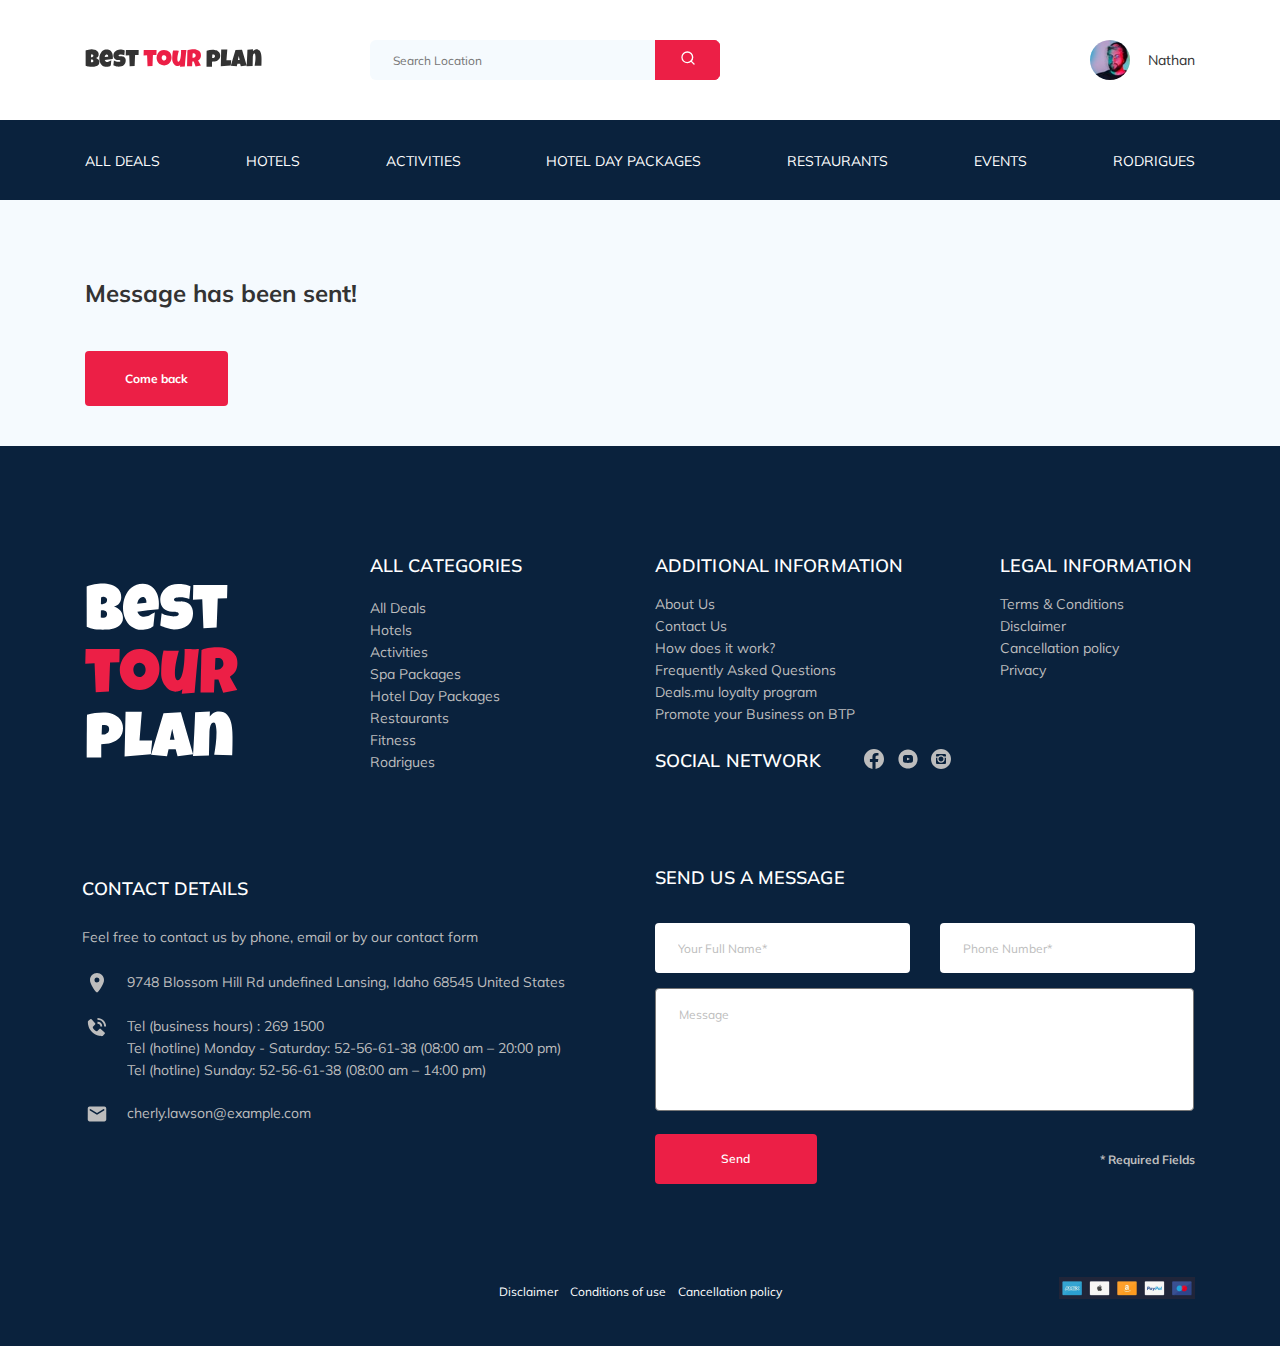
==== commit a66f3006: "hot fix 2" ====
--- a/tour-plan/thankyou.html
+++ b/tour-plan/thankyou.html
@@ -41,7 +41,7 @@
             </button>
           </form>
           <!-- /.searchh -->
-          <a class="user navbar__user--pos navbar__user_mobile_hidden" href="#">
+          <a class="user navbar__user_pos navbar__user_mobile_hidden" href="#">
             <img
               src="img/main/user.jpg"
               alt="Avatar: nathan"
--- a/tour-plan/css/style.css
+++ b/tour-plan/css/style.css
@@ -1,8 +1,8 @@
-*{box-sizing:border-box}*:focus{outline:none}body{font-family:'Mulish', sans-serif;color:#333;background-color:#F5FAFE}button{transition:0.4s}button:hover{box-shadow:0 0 12px #EC1F46;color:#ffffe0;cursor:pointer}a{transition:0.4s}a:hover{color:#ffffbc}.container{max-width:1110px;width:95%;margin:auto}.img{max-width:100%}/*! normalize.css v8.0.1 | MIT License | github.com/necolas/normalize.css */html{line-height:1.15;-webkit-text-size-adjust:100%}body{margin:0}main{display:block}h1{font-size:2em;margin:0.67em 0}hr{box-sizing:content-box;height:0;overflow:visible}pre{font-family:monospace, monospace;font-size:1em}a{background-color:transparent}abbr[title]{border-bottom:none;text-decoration:underline;text-decoration:underline dotted}b,strong{font-weight:bolder}code,kbd,samp{font-family:monospace, monospace;font-size:1em}small{font-size:80%}sub,sup{font-size:75%;line-height:0;position:relative;vertical-align:baseline}sub{bottom:-0.25em}sup{top:-0.5em}img{border-style:none}button,input,optgroup,select,textarea{font-family:inherit;font-size:100%;line-height:1.15;margin:0}button,input{overflow:visible}button,select{text-transform:none}button,[type="button"],[type="reset"],[type="submit"]{-webkit-appearance:button}button::-moz-focus-inner,[type="button"]::-moz-focus-inner,[type="reset"]::-moz-focus-inner,[type="submit"]::-moz-focus-inner{border-style:none;padding:0}button:-moz-focusring,[type="button"]:-moz-focusring,[type="reset"]:-moz-focusring,[type="submit"]:-moz-focusring{outline:1px dotted ButtonText}fieldset{padding:0.35em 0.75em 0.625em}legend{box-sizing:border-box;color:inherit;display:table;max-width:100%;padding:0;white-space:normal}progress{vertical-align:baseline}textarea{overflow:auto}[type="checkbox"],[type="radio"]{box-sizing:border-box;padding:0}[type="number"]::-webkit-inner-spin-button,[type="number"]::-webkit-outer-spin-button{height:auto}[type="search"]{-webkit-appearance:textfield;outline-offset:-2px}[type="search"]::-webkit-search-decoration{-webkit-appearance:none}::-webkit-file-upload-button{-webkit-appearance:button;font:inherit}details{display:block}summary{display:list-item}template{display:none}[hidden]{display:none}/*!
+*{box-sizing:border-box}*:focus{outline:none}body{font-family:'Mulish', sans-serif;color:#333;background-color:#F5FAFE}.container{max-width:1110px;width:95%;margin:auto}.img{max-width:100%}button,p{overflow-x:hidden}@media (min-width: 992px){button{transition:0.4s}button:hover{box-shadow:0 0 12px #EC1F46;color:#ffffe0;cursor:pointer}a{transition:0.4s}a:hover{color:#ffffbc}}/*! normalize.css v8.0.1 | MIT License | github.com/necolas/normalize.css */html{line-height:1.15;-webkit-text-size-adjust:100%}body{margin:0}main{display:block}h1{font-size:2em;margin:0.67em 0}hr{box-sizing:content-box;height:0;overflow:visible}pre{font-family:monospace, monospace;font-size:1em}a{background-color:transparent}abbr[title]{border-bottom:none;text-decoration:underline;text-decoration:underline dotted}b,strong{font-weight:bolder}code,kbd,samp{font-family:monospace, monospace;font-size:1em}small{font-size:80%}sub,sup{font-size:75%;line-height:0;position:relative;vertical-align:baseline}sub{bottom:-0.25em}sup{top:-0.5em}img{border-style:none}button,input,optgroup,select,textarea{font-family:inherit;font-size:100%;line-height:1.15;margin:0}button,input{overflow:visible}button,select{text-transform:none}button,[type="button"],[type="reset"],[type="submit"]{-webkit-appearance:button}button::-moz-focus-inner,[type="button"]::-moz-focus-inner,[type="reset"]::-moz-focus-inner,[type="submit"]::-moz-focus-inner{border-style:none;padding:0}button:-moz-focusring,[type="button"]:-moz-focusring,[type="reset"]:-moz-focusring,[type="submit"]:-moz-focusring{outline:1px dotted ButtonText}fieldset{padding:0.35em 0.75em 0.625em}legend{box-sizing:border-box;color:inherit;display:table;max-width:100%;padding:0;white-space:normal}progress{vertical-align:baseline}textarea{overflow:auto}[type="checkbox"],[type="radio"]{box-sizing:border-box;padding:0}[type="number"]::-webkit-inner-spin-button,[type="number"]::-webkit-outer-spin-button{height:auto}[type="search"]{-webkit-appearance:textfield;outline-offset:-2px}[type="search"]::-webkit-search-decoration{-webkit-appearance:none}::-webkit-file-upload-button{-webkit-appearance:button;font:inherit}details{display:block}summary{display:list-item}template{display:none}[hidden]{display:none}/*!
  * animate.css - https://animate.style/
  * Version - 4.1.1
  * Licensed under the MIT license - http://opensource.org/licenses/MIT
  *
  * Copyright (c) 2020 Animate.css
- */:root{--animate-duration:1s;--animate-delay:1s;--animate-repeat:1}.animate__animated{animation-duration:1s;animation-duration:var(--animate-duration);animation-fill-mode:both}.animate__animated.animate__infinite{animation-iteration-count:infinite}.animate__animated.animate__repeat-1{animation-iteration-count:1;animation-iteration-count:var(--animate-repeat)}.animate__animated.animate__repeat-2{animation-iteration-count:2;animation-iteration-count:calc(var(--animate-repeat)*2)}.animate__animated.animate__repeat-3{animation-iteration-count:3;animation-iteration-count:calc(var(--animate-repeat)*3)}.animate__animated.animate__delay-1s{animation-delay:1s;animation-delay:var(--animate-delay)}.animate__animated.animate__delay-2s{animation-delay:2s;animation-delay:calc(var(--animate-delay)*2)}.animate__animated.animate__delay-3s{animation-delay:3s;animation-delay:calc(var(--animate-delay)*3)}.animate__animated.animate__delay-4s{animation-delay:4s;animation-delay:calc(var(--animate-delay)*4)}.animate__animated.animate__delay-5s{animation-delay:5s;animation-delay:calc(var(--animate-delay)*5)}.animate__animated.animate__faster{animation-duration:.5s;animation-duration:calc(var(--animate-duration)/2)}.animate__animated.animate__fast{animation-duration:.8s;animation-duration:calc(var(--animate-duration)*0.8)}.animate__animated.animate__slow{animation-duration:2s;animation-duration:calc(var(--animate-duration)*2)}.animate__animated.animate__slower{animation-duration:3s;animation-duration:calc(var(--animate-duration)*3)}@media (prefers-reduced-motion: reduce), print{.animate__animated{animation-duration:1ms !important;transition-duration:1ms !important;animation-iteration-count:1 !important}.animate__animated[class*=Out]{opacity:0}}@keyframes bounce{0%,20%,53%,to{animation-timing-function:cubic-bezier(0.215, 0.61, 0.355, 1);transform:translateZ(0)}40%,43%{animation-timing-function:cubic-bezier(0.755, 0.05, 0.855, 0.06);transform:translate3d(0, -30px, 0) scaleY(1.1)}70%{animation-timing-function:cubic-bezier(0.755, 0.05, 0.855, 0.06);transform:translate3d(0, -15px, 0) scaleY(1.05)}80%{transition-timing-function:cubic-bezier(0.215, 0.61, 0.355, 1);transform:translateZ(0) scaleY(0.95)}90%{transform:translate3d(0, -4px, 0) scaleY(1.02)}}.animate__bounce{animation-name:bounce;transform-origin:center bottom}@keyframes flash{0%,50%,to{opacity:1}25%,75%{opacity:0}}.animate__flash{animation-name:flash}@keyframes pulse{0%{transform:scaleX(1)}50%{transform:scale3d(1.05, 1.05, 1.05)}to{transform:scaleX(1)}}.animate__pulse{animation-name:pulse;animation-timing-function:ease-in-out}@keyframes rubberBand{0%{transform:scaleX(1)}30%{transform:scale3d(1.25, 0.75, 1)}40%{transform:scale3d(0.75, 1.25, 1)}50%{transform:scale3d(1.15, 0.85, 1)}65%{transform:scale3d(0.95, 1.05, 1)}75%{transform:scale3d(1.05, 0.95, 1)}to{transform:scaleX(1)}}.animate__rubberBand{animation-name:rubberBand}@keyframes shakeX{0%,to{transform:translateZ(0)}10%,30%,50%,70%,90%{transform:translate3d(-10px, 0, 0)}20%,40%,60%,80%{transform:translate3d(10px, 0, 0)}}.animate__shakeX{animation-name:shakeX}@keyframes shakeY{0%,to{transform:translateZ(0)}10%,30%,50%,70%,90%{transform:translate3d(0, -10px, 0)}20%,40%,60%,80%{transform:translate3d(0, 10px, 0)}}.animate__shakeY{animation-name:shakeY}@keyframes headShake{0%{transform:translateX(0)}6.5%{transform:translateX(-6px) rotateY(-9deg)}18.5%{transform:translateX(5px) rotateY(7deg)}31.5%{transform:translateX(-3px) rotateY(-5deg)}43.5%{transform:translateX(2px) rotateY(3deg)}50%{transform:translateX(0)}}.animate__headShake{animation-timing-function:ease-in-out;animation-name:headShake}@keyframes swing{20%{transform:rotate(15deg)}40%{transform:rotate(-10deg)}60%{transform:rotate(5deg)}80%{transform:rotate(-5deg)}to{transform:rotate(0deg)}}.animate__swing{transform-origin:top center;animation-name:swing}@keyframes tada{0%{transform:scaleX(1)}10%,20%{transform:scale3d(0.9, 0.9, 0.9) rotate(-3deg)}30%,50%,70%,90%{transform:scale3d(1.1, 1.1, 1.1) rotate(3deg)}40%,60%,80%{transform:scale3d(1.1, 1.1, 1.1) rotate(-3deg)}to{transform:scaleX(1)}}.animate__tada{animation-name:tada}@keyframes wobble{0%{transform:translateZ(0)}15%{transform:translate3d(-25%, 0, 0) rotate(-5deg)}30%{transform:translate3d(20%, 0, 0) rotate(3deg)}45%{transform:translate3d(-15%, 0, 0) rotate(-3deg)}60%{transform:translate3d(10%, 0, 0) rotate(2deg)}75%{transform:translate3d(-5%, 0, 0) rotate(-1deg)}to{transform:translateZ(0)}}.animate__wobble{animation-name:wobble}@keyframes jello{0%,11.1%,to{transform:translateZ(0)}22.2%{transform:skewX(-12.5deg) skewY(-12.5deg)}33.3%{transform:skewX(6.25deg) skewY(6.25deg)}44.4%{transform:skewX(-3.125deg) skewY(-3.125deg)}55.5%{transform:skewX(1.5625deg) skewY(1.5625deg)}66.6%{transform:skewX(-0.78125deg) skewY(-0.78125deg)}77.7%{transform:skewX(0.39062deg) skewY(0.39062deg)}88.8%{transform:skewX(-0.19531deg) skewY(-0.19531deg)}}.animate__jello{animation-name:jello;transform-origin:center}@keyframes heartBeat{0%{transform:scale(1)}14%{transform:scale(1.3)}28%{transform:scale(1)}42%{transform:scale(1.3)}70%{transform:scale(1)}}.animate__heartBeat{animation-name:heartBeat;animation-duration:1.3s;animation-duration:calc(var(--animate-duration)*1.3);animation-timing-function:ease-in-out}@keyframes backInDown{0%{transform:translateY(-1200px) scale(0.7);opacity:.7}80%{transform:translateY(0) scale(0.7);opacity:.7}to{transform:scale(1);opacity:1}}.animate__backInDown{animation-name:backInDown}@keyframes backInLeft{0%{transform:translateX(-2000px) scale(0.7);opacity:.7}80%{transform:translateX(0) scale(0.7);opacity:.7}to{transform:scale(1);opacity:1}}.animate__backInLeft{animation-name:backInLeft}@keyframes backInRight{0%{transform:translateX(2000px) scale(0.7);opacity:.7}80%{transform:translateX(0) scale(0.7);opacity:.7}to{transform:scale(1);opacity:1}}.animate__backInRight{animation-name:backInRight}@keyframes backInUp{0%{transform:translateY(1200px) scale(0.7);opacity:.7}80%{transform:translateY(0) scale(0.7);opacity:.7}to{transform:scale(1);opacity:1}}.animate__backInUp{animation-name:backInUp}@keyframes backOutDown{0%{transform:scale(1);opacity:1}20%{transform:translateY(0) scale(0.7);opacity:.7}to{transform:translateY(700px) scale(0.7);opacity:.7}}.animate__backOutDown{animation-name:backOutDown}@keyframes backOutLeft{0%{transform:scale(1);opacity:1}20%{transform:translateX(0) scale(0.7);opacity:.7}to{transform:translateX(-2000px) scale(0.7);opacity:.7}}.animate__backOutLeft{animation-name:backOutLeft}@keyframes backOutRight{0%{transform:scale(1);opacity:1}20%{transform:translateX(0) scale(0.7);opacity:.7}to{transform:translateX(2000px) scale(0.7);opacity:.7}}.animate__backOutRight{animation-name:backOutRight}@keyframes backOutUp{0%{transform:scale(1);opacity:1}20%{transform:translateY(0) scale(0.7);opacity:.7}to{transform:translateY(-700px) scale(0.7);opacity:.7}}.animate__backOutUp{animation-name:backOutUp}@keyframes bounceIn{0%,20%,40%,60%,80%,to{animation-timing-function:cubic-bezier(0.215, 0.61, 0.355, 1)}0%{opacity:0;transform:scale3d(0.3, 0.3, 0.3)}20%{transform:scale3d(1.1, 1.1, 1.1)}40%{transform:scale3d(0.9, 0.9, 0.9)}60%{opacity:1;transform:scale3d(1.03, 1.03, 1.03)}80%{transform:scale3d(0.97, 0.97, 0.97)}to{opacity:1;transform:scaleX(1)}}.animate__bounceIn{animation-duration:.75s;animation-duration:calc(var(--animate-duration)*0.75);animation-name:bounceIn}@keyframes bounceInDown{0%,60%,75%,90%,to{animation-timing-function:cubic-bezier(0.215, 0.61, 0.355, 1)}0%{opacity:0;transform:translate3d(0, -3000px, 0) scaleY(3)}60%{opacity:1;transform:translate3d(0, 25px, 0) scaleY(0.9)}75%{transform:translate3d(0, -10px, 0) scaleY(0.95)}90%{transform:translate3d(0, 5px, 0) scaleY(0.985)}to{transform:translateZ(0)}}.animate__bounceInDown{animation-name:bounceInDown}@keyframes bounceInLeft{0%,60%,75%,90%,to{animation-timing-function:cubic-bezier(0.215, 0.61, 0.355, 1)}0%{opacity:0;transform:translate3d(-3000px, 0, 0) scaleX(3)}60%{opacity:1;transform:translate3d(25px, 0, 0) scaleX(1)}75%{transform:translate3d(-10px, 0, 0) scaleX(0.98)}90%{transform:translate3d(5px, 0, 0) scaleX(0.995)}to{transform:translateZ(0)}}.animate__bounceInLeft{animation-name:bounceInLeft}@keyframes bounceInRight{0%,60%,75%,90%,to{animation-timing-function:cubic-bezier(0.215, 0.61, 0.355, 1)}0%{opacity:0;transform:translate3d(3000px, 0, 0) scaleX(3)}60%{opacity:1;transform:translate3d(-25px, 0, 0) scaleX(1)}75%{transform:translate3d(10px, 0, 0) scaleX(0.98)}90%{transform:translate3d(-5px, 0, 0) scaleX(0.995)}to{transform:translateZ(0)}}.animate__bounceInRight{animation-name:bounceInRight}@keyframes bounceInUp{0%,60%,75%,90%,to{animation-timing-function:cubic-bezier(0.215, 0.61, 0.355, 1)}0%{opacity:0;transform:translate3d(0, 3000px, 0) scaleY(5)}60%{opacity:1;transform:translate3d(0, -20px, 0) scaleY(0.9)}75%{transform:translate3d(0, 10px, 0) scaleY(0.95)}90%{transform:translate3d(0, -5px, 0) scaleY(0.985)}to{transform:translateZ(0)}}.animate__bounceInUp{animation-name:bounceInUp}@keyframes bounceOut{20%{transform:scale3d(0.9, 0.9, 0.9)}50%,55%{opacity:1;transform:scale3d(1.1, 1.1, 1.1)}to{opacity:0;transform:scale3d(0.3, 0.3, 0.3)}}.animate__bounceOut{animation-duration:.75s;animation-duration:calc(var(--animate-duration)*0.75);animation-name:bounceOut}@keyframes bounceOutDown{20%{transform:translate3d(0, 10px, 0) scaleY(0.985)}40%,45%{opacity:1;transform:translate3d(0, -20px, 0) scaleY(0.9)}to{opacity:0;transform:translate3d(0, 2000px, 0) scaleY(3)}}.animate__bounceOutDown{animation-name:bounceOutDown}@keyframes bounceOutLeft{20%{opacity:1;transform:translate3d(20px, 0, 0) scaleX(0.9)}to{opacity:0;transform:translate3d(-2000px, 0, 0) scaleX(2)}}.animate__bounceOutLeft{animation-name:bounceOutLeft}@keyframes bounceOutRight{20%{opacity:1;transform:translate3d(-20px, 0, 0) scaleX(0.9)}to{opacity:0;transform:translate3d(2000px, 0, 0) scaleX(2)}}.animate__bounceOutRight{animation-name:bounceOutRight}@keyframes bounceOutUp{20%{transform:translate3d(0, -10px, 0) scaleY(0.985)}40%,45%{opacity:1;transform:translate3d(0, 20px, 0) scaleY(0.9)}to{opacity:0;transform:translate3d(0, -2000px, 0) scaleY(3)}}.animate__bounceOutUp{animation-name:bounceOutUp}@keyframes fadeIn{0%{opacity:0}to{opacity:1}}.animate__fadeIn{animation-name:fadeIn}@keyframes fadeInDown{0%{opacity:0;transform:translate3d(0, -100%, 0)}to{opacity:1;transform:translateZ(0)}}.animate__fadeInDown{animation-name:fadeInDown}@keyframes fadeInDownBig{0%{opacity:0;transform:translate3d(0, -2000px, 0)}to{opacity:1;transform:translateZ(0)}}.animate__fadeInDownBig{animation-name:fadeInDownBig}@keyframes fadeInLeft{0%{opacity:0;transform:translate3d(-100%, 0, 0)}to{opacity:1;transform:translateZ(0)}}.animate__fadeInLeft{animation-name:fadeInLeft}@keyframes fadeInLeftBig{0%{opacity:0;transform:translate3d(-2000px, 0, 0)}to{opacity:1;transform:translateZ(0)}}.animate__fadeInLeftBig{animation-name:fadeInLeftBig}@keyframes fadeInRight{0%{opacity:0;transform:translate3d(100%, 0, 0)}to{opacity:1;transform:translateZ(0)}}.animate__fadeInRight{animation-name:fadeInRight}@keyframes fadeInRightBig{0%{opacity:0;transform:translate3d(2000px, 0, 0)}to{opacity:1;transform:translateZ(0)}}.animate__fadeInRightBig{animation-name:fadeInRightBig}@keyframes fadeInUp{0%{opacity:0;transform:translate3d(0, 100%, 0)}to{opacity:1;transform:translateZ(0)}}.animate__fadeInUp{animation-name:fadeInUp}@keyframes fadeInUpBig{0%{opacity:0;transform:translate3d(0, 2000px, 0)}to{opacity:1;transform:translateZ(0)}}.animate__fadeInUpBig{animation-name:fadeInUpBig}@keyframes fadeInTopLeft{0%{opacity:0;transform:translate3d(-100%, -100%, 0)}to{opacity:1;transform:translateZ(0)}}.animate__fadeInTopLeft{animation-name:fadeInTopLeft}@keyframes fadeInTopRight{0%{opacity:0;transform:translate3d(100%, -100%, 0)}to{opacity:1;transform:translateZ(0)}}.animate__fadeInTopRight{animation-name:fadeInTopRight}@keyframes fadeInBottomLeft{0%{opacity:0;transform:translate3d(-100%, 100%, 0)}to{opacity:1;transform:translateZ(0)}}.animate__fadeInBottomLeft{animation-name:fadeInBottomLeft}@keyframes fadeInBottomRight{0%{opacity:0;transform:translate3d(100%, 100%, 0)}to{opacity:1;transform:translateZ(0)}}.animate__fadeInBottomRight{animation-name:fadeInBottomRight}@keyframes fadeOut{0%{opacity:1}to{opacity:0}}.animate__fadeOut{animation-name:fadeOut}@keyframes fadeOutDown{0%{opacity:1}to{opacity:0;transform:translate3d(0, 100%, 0)}}.animate__fadeOutDown{animation-name:fadeOutDown}@keyframes fadeOutDownBig{0%{opacity:1}to{opacity:0;transform:translate3d(0, 2000px, 0)}}.animate__fadeOutDownBig{animation-name:fadeOutDownBig}@keyframes fadeOutLeft{0%{opacity:1}to{opacity:0;transform:translate3d(-100%, 0, 0)}}.animate__fadeOutLeft{animation-name:fadeOutLeft}@keyframes fadeOutLeftBig{0%{opacity:1}to{opacity:0;transform:translate3d(-2000px, 0, 0)}}.animate__fadeOutLeftBig{animation-name:fadeOutLeftBig}@keyframes fadeOutRight{0%{opacity:1}to{opacity:0;transform:translate3d(100%, 0, 0)}}.animate__fadeOutRight{animation-name:fadeOutRight}@keyframes fadeOutRightBig{0%{opacity:1}to{opacity:0;transform:translate3d(2000px, 0, 0)}}.animate__fadeOutRightBig{animation-name:fadeOutRightBig}@keyframes fadeOutUp{0%{opacity:1}to{opacity:0;transform:translate3d(0, -100%, 0)}}.animate__fadeOutUp{animation-name:fadeOutUp}@keyframes fadeOutUpBig{0%{opacity:1}to{opacity:0;transform:translate3d(0, -2000px, 0)}}.animate__fadeOutUpBig{animation-name:fadeOutUpBig}@keyframes fadeOutTopLeft{0%{opacity:1;transform:translateZ(0)}to{opacity:0;transform:translate3d(-100%, -100%, 0)}}.animate__fadeOutTopLeft{animation-name:fadeOutTopLeft}@keyframes fadeOutTopRight{0%{opacity:1;transform:translateZ(0)}to{opacity:0;transform:translate3d(100%, -100%, 0)}}.animate__fadeOutTopRight{animation-name:fadeOutTopRight}@keyframes fadeOutBottomRight{0%{opacity:1;transform:translateZ(0)}to{opacity:0;transform:translate3d(100%, 100%, 0)}}.animate__fadeOutBottomRight{animation-name:fadeOutBottomRight}@keyframes fadeOutBottomLeft{0%{opacity:1;transform:translateZ(0)}to{opacity:0;transform:translate3d(-100%, 100%, 0)}}.animate__fadeOutBottomLeft{animation-name:fadeOutBottomLeft}@keyframes flip{0%{transform:perspective(400px) scaleX(1) translateZ(0) rotateY(-1turn);animation-timing-function:ease-out}40%{transform:perspective(400px) scaleX(1) translateZ(150px) rotateY(-190deg);animation-timing-function:ease-out}50%{transform:perspective(400px) scaleX(1) translateZ(150px) rotateY(-170deg);animation-timing-function:ease-in}80%{transform:perspective(400px) scale3d(0.95, 0.95, 0.95) translateZ(0) rotateY(0deg);animation-timing-function:ease-in}to{transform:perspective(400px) scaleX(1) translateZ(0) rotateY(0deg);animation-timing-function:ease-in}}.animate__animated.animate__flip{backface-visibility:visible;animation-name:flip}@keyframes flipInX{0%{transform:perspective(400px) rotateX(90deg);animation-timing-function:ease-in;opacity:0}40%{transform:perspective(400px) rotateX(-20deg);animation-timing-function:ease-in}60%{transform:perspective(400px) rotateX(10deg);opacity:1}80%{transform:perspective(400px) rotateX(-5deg)}to{transform:perspective(400px)}}.animate__flipInX{backface-visibility:visible !important;animation-name:flipInX}@keyframes flipInY{0%{transform:perspective(400px) rotateY(90deg);animation-timing-function:ease-in;opacity:0}40%{transform:perspective(400px) rotateY(-20deg);animation-timing-function:ease-in}60%{transform:perspective(400px) rotateY(10deg);opacity:1}80%{transform:perspective(400px) rotateY(-5deg)}to{transform:perspective(400px)}}.animate__flipInY{backface-visibility:visible !important;animation-name:flipInY}@keyframes flipOutX{0%{transform:perspective(400px)}30%{transform:perspective(400px) rotateX(-20deg);opacity:1}to{transform:perspective(400px) rotateX(90deg);opacity:0}}.animate__flipOutX{animation-duration:.75s;animation-duration:calc(var(--animate-duration)*0.75);animation-name:flipOutX;backface-visibility:visible !important}@keyframes flipOutY{0%{transform:perspective(400px)}30%{transform:perspective(400px) rotateY(-15deg);opacity:1}to{transform:perspective(400px) rotateY(90deg);opacity:0}}.animate__flipOutY{animation-duration:.75s;animation-duration:calc(var(--animate-duration)*0.75);backface-visibility:visible !important;animation-name:flipOutY}@keyframes lightSpeedInRight{0%{transform:translate3d(100%, 0, 0) skewX(-30deg);opacity:0}60%{transform:skewX(20deg);opacity:1}80%{transform:skewX(-5deg)}to{transform:translateZ(0)}}.animate__lightSpeedInRight{animation-name:lightSpeedInRight;animation-timing-function:ease-out}@keyframes lightSpeedInLeft{0%{transform:translate3d(-100%, 0, 0) skewX(30deg);opacity:0}60%{transform:skewX(-20deg);opacity:1}80%{transform:skewX(5deg)}to{transform:translateZ(0)}}.animate__lightSpeedInLeft{animation-name:lightSpeedInLeft;animation-timing-function:ease-out}@keyframes lightSpeedOutRight{0%{opacity:1}to{transform:translate3d(100%, 0, 0) skewX(30deg);opacity:0}}.animate__lightSpeedOutRight{animation-name:lightSpeedOutRight;animation-timing-function:ease-in}@keyframes lightSpeedOutLeft{0%{opacity:1}to{transform:translate3d(-100%, 0, 0) skewX(-30deg);opacity:0}}.animate__lightSpeedOutLeft{animation-name:lightSpeedOutLeft;animation-timing-function:ease-in}@keyframes rotateIn{0%{transform:rotate(-200deg);opacity:0}to{transform:translateZ(0);opacity:1}}.animate__rotateIn{animation-name:rotateIn;transform-origin:center}@keyframes rotateInDownLeft{0%{transform:rotate(-45deg);opacity:0}to{transform:translateZ(0);opacity:1}}.animate__rotateInDownLeft{animation-name:rotateInDownLeft;transform-origin:left bottom}@keyframes rotateInDownRight{0%{transform:rotate(45deg);opacity:0}to{transform:translateZ(0);opacity:1}}.animate__rotateInDownRight{animation-name:rotateInDownRight;transform-origin:right bottom}@keyframes rotateInUpLeft{0%{transform:rotate(45deg);opacity:0}to{transform:translateZ(0);opacity:1}}.animate__rotateInUpLeft{animation-name:rotateInUpLeft;transform-origin:left bottom}@keyframes rotateInUpRight{0%{transform:rotate(-90deg);opacity:0}to{transform:translateZ(0);opacity:1}}.animate__rotateInUpRight{animation-name:rotateInUpRight;transform-origin:right bottom}@keyframes rotateOut{0%{opacity:1}to{transform:rotate(200deg);opacity:0}}.animate__rotateOut{animation-name:rotateOut;transform-origin:center}@keyframes rotateOutDownLeft{0%{opacity:1}to{transform:rotate(45deg);opacity:0}}.animate__rotateOutDownLeft{animation-name:rotateOutDownLeft;transform-origin:left bottom}@keyframes rotateOutDownRight{0%{opacity:1}to{transform:rotate(-45deg);opacity:0}}.animate__rotateOutDownRight{animation-name:rotateOutDownRight;transform-origin:right bottom}@keyframes rotateOutUpLeft{0%{opacity:1}to{transform:rotate(-45deg);opacity:0}}.animate__rotateOutUpLeft{animation-name:rotateOutUpLeft;transform-origin:left bottom}@keyframes rotateOutUpRight{0%{opacity:1}to{transform:rotate(90deg);opacity:0}}.animate__rotateOutUpRight{animation-name:rotateOutUpRight;transform-origin:right bottom}@keyframes hinge{0%{animation-timing-function:ease-in-out}20%,60%{transform:rotate(80deg);animation-timing-function:ease-in-out}40%,80%{transform:rotate(60deg);animation-timing-function:ease-in-out;opacity:1}to{transform:translate3d(0, 700px, 0);opacity:0}}.animate__hinge{animation-duration:2s;animation-duration:calc(var(--animate-duration)*2);animation-name:hinge;transform-origin:top left}@keyframes jackInTheBox{0%{opacity:0;transform:scale(0.1) rotate(30deg);transform-origin:center bottom}50%{transform:rotate(-10deg)}70%{transform:rotate(3deg)}to{opacity:1;transform:scale(1)}}.animate__jackInTheBox{animation-name:jackInTheBox}@keyframes rollIn{0%{opacity:0;transform:translate3d(-100%, 0, 0) rotate(-120deg)}to{opacity:1;transform:translateZ(0)}}.animate__rollIn{animation-name:rollIn}@keyframes rollOut{0%{opacity:1}to{opacity:0;transform:translate3d(100%, 0, 0) rotate(120deg)}}.animate__rollOut{animation-name:rollOut}@keyframes zoomIn{0%{opacity:0;transform:scale3d(0.3, 0.3, 0.3)}50%{opacity:1}}.animate__zoomIn{animation-name:zoomIn}@keyframes zoomInDown{0%{opacity:0;transform:scale3d(0.1, 0.1, 0.1) translate3d(0, -1000px, 0);animation-timing-function:cubic-bezier(0.55, 0.055, 0.675, 0.19)}60%{opacity:1;transform:scale3d(0.475, 0.475, 0.475) translate3d(0, 60px, 0);animation-timing-function:cubic-bezier(0.175, 0.885, 0.32, 1)}}.animate__zoomInDown{animation-name:zoomInDown}@keyframes zoomInLeft{0%{opacity:0;transform:scale3d(0.1, 0.1, 0.1) translate3d(-1000px, 0, 0);animation-timing-function:cubic-bezier(0.55, 0.055, 0.675, 0.19)}60%{opacity:1;transform:scale3d(0.475, 0.475, 0.475) translate3d(10px, 0, 0);animation-timing-function:cubic-bezier(0.175, 0.885, 0.32, 1)}}.animate__zoomInLeft{animation-name:zoomInLeft}@keyframes zoomInRight{0%{opacity:0;transform:scale3d(0.1, 0.1, 0.1) translate3d(1000px, 0, 0);animation-timing-function:cubic-bezier(0.55, 0.055, 0.675, 0.19)}60%{opacity:1;transform:scale3d(0.475, 0.475, 0.475) translate3d(-10px, 0, 0);animation-timing-function:cubic-bezier(0.175, 0.885, 0.32, 1)}}.animate__zoomInRight{animation-name:zoomInRight}@keyframes zoomInUp{0%{opacity:0;transform:scale3d(0.1, 0.1, 0.1) translate3d(0, 1000px, 0);animation-timing-function:cubic-bezier(0.55, 0.055, 0.675, 0.19)}60%{opacity:1;transform:scale3d(0.475, 0.475, 0.475) translate3d(0, -60px, 0);animation-timing-function:cubic-bezier(0.175, 0.885, 0.32, 1)}}.animate__zoomInUp{animation-name:zoomInUp}@keyframes zoomOut{0%{opacity:1}50%{opacity:0;transform:scale3d(0.3, 0.3, 0.3)}to{opacity:0}}.animate__zoomOut{animation-name:zoomOut}@keyframes zoomOutDown{40%{opacity:1;transform:scale3d(0.475, 0.475, 0.475) translate3d(0, -60px, 0);animation-timing-function:cubic-bezier(0.55, 0.055, 0.675, 0.19)}to{opacity:0;transform:scale3d(0.1, 0.1, 0.1) translate3d(0, 2000px, 0);animation-timing-function:cubic-bezier(0.175, 0.885, 0.32, 1)}}.animate__zoomOutDown{animation-name:zoomOutDown;transform-origin:center bottom}@keyframes zoomOutLeft{40%{opacity:1;transform:scale3d(0.475, 0.475, 0.475) translate3d(42px, 0, 0)}to{opacity:0;transform:scale(0.1) translate3d(-2000px, 0, 0)}}.animate__zoomOutLeft{animation-name:zoomOutLeft;transform-origin:left center}@keyframes zoomOutRight{40%{opacity:1;transform:scale3d(0.475, 0.475, 0.475) translate3d(-42px, 0, 0)}to{opacity:0;transform:scale(0.1) translate3d(2000px, 0, 0)}}.animate__zoomOutRight{animation-name:zoomOutRight;transform-origin:right center}@keyframes zoomOutUp{40%{opacity:1;transform:scale3d(0.475, 0.475, 0.475) translate3d(0, 60px, 0);animation-timing-function:cubic-bezier(0.55, 0.055, 0.675, 0.19)}to{opacity:0;transform:scale3d(0.1, 0.1, 0.1) translate3d(0, -2000px, 0);animation-timing-function:cubic-bezier(0.175, 0.885, 0.32, 1)}}.animate__zoomOutUp{animation-name:zoomOutUp;transform-origin:center bottom}@keyframes slideInDown{0%{transform:translate3d(0, -100%, 0);visibility:visible}to{transform:translateZ(0)}}.animate__slideInDown{animation-name:slideInDown}@keyframes slideInLeft{0%{transform:translate3d(-100%, 0, 0);visibility:visible}to{transform:translateZ(0)}}.animate__slideInLeft{animation-name:slideInLeft}@keyframes slideInRight{0%{transform:translate3d(100%, 0, 0);visibility:visible}to{transform:translateZ(0)}}.animate__slideInRight{animation-name:slideInRight}@keyframes slideInUp{0%{transform:translate3d(0, 100%, 0);visibility:visible}to{transform:translateZ(0)}}.animate__slideInUp{animation-name:slideInUp}@keyframes slideOutDown{0%{transform:translateZ(0)}to{visibility:hidden;transform:translate3d(0, 100%, 0)}}.animate__slideOutDown{animation-name:slideOutDown}@keyframes slideOutLeft{0%{transform:translateZ(0)}to{visibility:hidden;transform:translate3d(-100%, 0, 0)}}.animate__slideOutLeft{animation-name:slideOutLeft}@keyframes slideOutRight{0%{transform:translateZ(0)}to{visibility:hidden;transform:translate3d(100%, 0, 0)}}.animate__slideOutRight{animation-name:slideOutRight}@keyframes slideOutUp{0%{transform:translateZ(0)}to{visibility:hidden;transform:translate3d(0, -100%, 0)}}.animate__slideOutUp{animation-name:slideOutUp}.navbar{background-color:#fff}.navbar-top{display:flex;align-items:center;justify-content:space-between;padding-top:40px;padding-bottom:40px}.navbar-top__menu-btn{display:none}.navbar-menu{background-color:#0A223D;padding:31px 0}.navbar-menu__list{list-style:none;margin:0;padding:0;display:flex;align-items:center;justify-content:space-between}.navbar-menu__link{text-decoration:none;color:white;text-transform:uppercase;font-size:14px}.navbar-menu__item_mobile_visible{display:none}.navbar__user--pos{margin-left:auto}.logo{margin-right:auto}.logo__image{width:177px;height:24px}.menu-button:focus{outline:none}.search{display:flex;position:relative;overflow:hidden;border-radius:6px;height:40px}.search__input{width:350px;height:40px;padding-left:23px;padding-right:75px;background-color:#f5fafe;border:none;font-size:12px;line-height:15px;color:#333}.search__input:focus{outline:none}.search__button{position:absolute;top:0;right:0;width:65px;height:100%;background-color:#EC1F46;border:1px solid #EC1F46}.search_header{margin-right:auto;margin-left:108px}.search__icon{width:16px;height:16px}.user{display:flex;align-items:center;text-decoration:none}.user__avatar{width:40px;height:40px;border-radius:50%;object-fit:cover}.user__name{margin-left:18px;font-size:14px;line-height:18px;color:#333}.navbar__search_mobile_visible,.navbar__user_mobile_visible{display:none}.navbar__logo{margin-right:108px}.breadcrumb-list{display:flex;list-style:none;align-items:center;padding:18px 0;margin:0}.breadcrumb-list__item{font-size:10px;line-height:13px}.breadcrumb-list__item:not(:last-child)::after{content:'/';margin-right:4px}.breadcrumb-list__link{text-decoration:none;color:inherit}@keyframes mapOn{100%{opacity:1}}.hotel_bottom{padding-top:23px;padding-bottom:80px}.hotel-info{display:flex;justify-content:space-between}.hotel-info--bottom{padding-bottom:9px}.hotel-info__offer{margin-left:14px;margin-top:4px}.hotel-info__name{margin-top:4px;margin-bottom:0;font-size:24px;line-height:30px}.hotel-info__description{margin-top:0px}.hotel-info__rating{margin-top:8px}.hotel-wrapper{display:flex;flex-wrap:wrap;align-items:center}.hotel-description{font-size:12px;line-height:15px}.hotel-grid{display:flex;justify-content:space-between}.hotel-right{display:flex;flex-direction:column;justify-content:space-between}.hotel-slider{width:728px;height:450px}.hotel-slider__item{width:100%;height:100%;position:relative;border-radius:8px;overflow:hidden}.hotel-slider__item::after{content:'';width:100%;height:100%;top:0;left:0;bottom:0;right:0;z-index:10;position:absolute;background:linear-gradient(180deg, rgba(0,122,223,0.48) 0%, rgba(255,255,255,0.128) 100%)}.hotel-slider__image{width:100%;height:100%}.hotel-slider__button{width:30px;height:30px;border:none;position:absolute;top:50%;transform:translateY(-50%);z-index:99;cursor:pointer;background-repeat:no-repeat;background-position:center;background-color:transparent;outline:none}.hotel-slider__button:hover{box-shadow:0 0 0px black}.hotel-slider__button--next{right:18px;background-image:url("../img/hotel-grid/arrow-right.svg")}.hotel-slider__button--prev{left:18px;background-image:url("../img/hotel-grid/arrow-left.svg")}.offer{font-size:10px;line-height:13px;padding:4px 9px;background-color:#EC1F46;border-radius:3px;color:white}.stars{flex-basis:100%;display:flex;height:8px}.swiper-container{margin-left:0;margin-right:0}.star{width:8px;height:8px;margin-right:2px}.rating{height:45px;min-width:65px;padding-top:1px;text-align:center;color:white;background-color:#EC1F46;border-radius:4px}.rating__text{font-weight:600;font-size:8px;line-height:13px}.rating__counter{font-size:14px;line-height:18px}.rating__counter--min{font-size:10px;line-height:13px}.booking{background:#0A223D;border-radius:8px;width:350px;min-height:210px;padding:29px 29px 26px 26px;color:white;font-family:Nunito}.booking__info{display:flex;justify-content:space-between;margin-bottom:13px}.booking__price{display:flex;flex-direction:column}.booking__start{font-size:10px;line-height:14px;font-weight:normal}.booking__pricetag{font-style:normal;font-weight:800;font-size:24px;line-height:33px}.booking__icon{width:14px;height:14px}.booking__per-room{font-style:normal;font-weight:normal;font-size:12px;line-height:8px}.booking__room{margin-top:4px}.booking__description{font-style:normal;font-weight:normal;font-size:12px;margin-left:9px;line-height:16px}.booking__text{display:flex;align-items:center;justify-content:space-between;font-style:normal;font-weight:normal;font-size:12px;line-height:16px;margin-bottom:8px;min-width:80px}.booking__call-center{display:flex;align-items:center;justify-content:space-between;margin-bottom:17px}.booking__heading{font-style:normal;font-weight:600;font-size:18px;line-height:25px}.booking__number{font-style:normal;font-weight:600;font-size:18px;line-height:25px;display:flex;align-items:center;justify-content:space-between;color:inherit;text-decoration:none}.booking__num{margin-left:8px}.booking__button{font-style:normal;font-weight:600;font-size:14px;line-height:19px;width:100%;min-height:45px;outline:none;cursor:pointer;border:none;border-radius:4px;background-color:#EC1F46;color:white}.map{width:347px;height:213px;background-color:gray;border-radius:10px;overflow:hidden;background-image:url("../img/hotel-grid/Map.jpg")}.map__item{opacity:0;width:100%;height:100%;display:none;animation:mapOff 0.6s;animation-fill-mode:forwards;border:none}.map:hover .map__item{display:block;animation:mapOn 0.6s;animation-fill-mode:forwards}.packages{padding-bottom:70px;overflow:hidden}.packages__variants-wrapper{margin-top:65px}.packages__title{text-align:center;color:#333;font-style:normal;font-weight:bold;font-size:36px;line-height:45px;text-transform:uppercase}.variants-wrapper{display:grid;grid-template-columns:auto auto auto;grid-gap:30px}.variant{min-width:350px;height:500px;background-color:#0A223D;border-radius:8px;overflow:hidden;font-family:'Mulish';position:relative}.variant:first-child{grid-column-start:1;grid-column-end:3;display:grid;grid-template-columns:366px 300px;grid-column-gap:43px}.variant__content-wrapper{max-width:297px;margin-left:32px;margin-top:27px}.variant__big-image{height:100%;width:100%;object-fit:cover}.variant__big-content-wrapper{padding-top:46px}.variant__big-title{margin-top:5px;margin-bottom:0}.variant__title{font-style:normal;font-weight:bold;font-size:18px;line-height:23px;color:#FFFFFF;margin-bottom:23px}.variant__title--big{margin-bottom:27px;margin-top:5px}.variant__text{font-style:normal;font-weight:normal;font-size:14px;line-height:22px;color:#FFFFFF;margin-bottom:45px}.variant__icon-wrapper{display:flex;align-items:center;min-height:15px;max-width:202px;margin-bottom:11px}.variant__icon-wrapper--big{margin-left:3px}.variant__icon{width:14px;height:14px}.variant__description{font-style:normal;font-weight:normal;font-size:12px;line-height:15px;color:#FFFFFF;padding-left:14px}.variant__description--long{padding-left:2px}.variant__price-wrapper{display:flex;flex-direction:column;position:relative;margin-top:24px}.variant__price-wrapper--big{margin-top:37px !important;margin-left:2px}.variant__price-crossed{font-style:normal;font-weight:normal;font-size:14px;line-height:18px;text-decoration-line:line-through;color:#FFFFFF;margin-bottom:5px}.variant__price-tag{font-style:normal;font-weight:bold;font-size:24px;line-height:30px;color:#FFFFFF}.variant__button{position:absolute;bottom:-6px;right:1px;padding:11px 27px 10px 26px;background-color:#EC1F46;color:white;border:none;outline:none;border-radius:4px;font-family:'Nunito';font-weight:400;font-size:14px;line-height:19px;color:white;cursor:pointer}.variant__offer{position:absolute;left:0;top:26px;background-color:#EC1F46;display:flex;justify-content:center;align-items:center;border-radius:0px 4px 4px 0px;color:white;font-style:normal;font-weight:600;font-size:8px;line-height:10px;padding:4px 9px}.variant__offer--big{padding:8px 21px 7px 11px;font-style:normal;font-weight:600;font-size:12px;line-height:15px}.newsletter{padding:78px 0 67px 0;position:relative}.newsletter::before{content:'';position:absolute;width:100%;height:100%;top:0;left:0;right:0;bottom:0;background-color:rgba(10,34,61,0.8)}.newsletter-wrapper{position:relative;display:flex;justify-content:space-between;align-items:center;margin:auto;max-width:731px}.newsletter-title{display:flex;flex-direction:column;color:white;font-style:normal;font-weight:200;font-size:24px;line-height:30px}.newsletter-title__strong{font-style:normal;font-weight:600;font-size:36px;line-height:45px;text-transform:uppercase}.subscribe{position:relative;width:350px;height:55px}.subscribe__input{position:absolute;width:100%;height:100%;border:none;border-radius:4px;padding-right:75px;overflow:hidden;padding-left:33px;font-style:normal;font-weight:300;font-size:14px;line-height:18px;outline:none}.subscribe__input::placeholder{color:#BDBDBD}.subscribe__input+label{position:absolute;bottom:-20px;font-size:14px}.subscribe__button{position:absolute;right:0;top:0;height:100%;border:none;background-color:#EC1F46;color:white;min-width:65px;border-radius:0px 4px 4px 0px;font-style:normal;font-weight:bold;font-size:12px;line-height:15px;cursor:pointer}.reviews{padding:10px 0 35px 0}.reviews__title{font-style:normal;font-weight:bold;font-size:36px;line-height:45px;text-align:center;text-transform:uppercase;margin-bottom:70px}.reviews-slider__item{display:flex;flex-direction:column;align-items:center;background-color:#fff;border-radius:8px;max-width:730px;margin:45px auto 0;padding:0 60px 30px 64px;min-height:293px;position:relative}.reviews-slider__item:before{content:'';background-image:url("../img/reviews/quote.svg");background-repeat:no-repeat;position:absolute;left:62px;top:13px;width:70px;height:47px}.reviews-slider__item:after{content:'';background-image:url("../img/reviews/quote.svg");background-repeat:no-repeat;position:absolute;right:60px;bottom:125px;transform:scale(-1, -1);width:70px;height:47px}.reviews-slider__button{position:absolute;top:44%;transform:translateY(-50%);width:30px;height:30px;background-repeat:no-repeat;z-index:99;outline:none;background-color:transparent;border:none;cursor:pointer}.reviews-slider__button:hover{box-shadow:0 0 0px}.reviews-slider__button--prev{background-image:url("../img/reviews/arrow.svg");left:18px}.reviews-slider__button--next{right:18px;transform:scale(-1, 1) translateY(-50%);background-image:url("../img/reviews/arrow.svg")}.reviews-slider__profile{display:flex;flex-direction:column;align-items:center;margin-top:-45px;margin-bottom:18px}.reviews-slider__avatar{width:90px;height:90px;border-radius:50%;object-fit:cover}.reviews-slider__username{font-style:normal;font-weight:700;font-size:12px;line-height:15px;color:#EC1F46;margin-bottom:10px}.reviews-slider__date{font-style:normal;font-weight:normal;font-size:10px;line-height:13px;margin-bottom:4px}.reviews-slider__text{font-style:normal;font-weight:normal;font-size:12px;line-height:19px;text-align:justify;color:#333;max-width:537px}.activities{padding:63px 0 98px 0}.activities__title{font-style:normal;font-weight:bold;font-size:24px;line-height:30px;text-transform:uppercase;margin-bottom:57px}.activities-wrapper{display:flex;justify-content:space-between}.card{display:flex;flex-direction:column;position:relative;width:255px;height:255px;border-radius:6px;padding:24px 26px;overflow:hidden;align-items:flex-start}.card::before{content:'';position:absolute;left:0;right:0;top:0;bottom:0;background:linear-gradient(179.83deg, rgba(196,196,196,0) 35.34%, #0A223D 99.85%);z-index:-1}.card__image{position:absolute;top:0;bottom:0;left:0;object-fit:cover;z-index:-2}.card__title{margin-top:auto;color:white;margin-bottom:18px;font-style:normal;font-weight:bold;font-size:16px;line-height:20px;max-width:160px}.card_title_last{max-width:100%}.card__button{background:#EC1F46;border-radius:4px;border:none;color:white;cursor:pointer;padding:7px 22px;font-family:'Nunito';font-style:normal;font-weight:400;font-size:12px;line-height:16px}.footer{background-color:#0A223D;color:white;padding-top:108px;padding-bottom:162px;overflow:hidden}.footer__container{position:relative}.footer-wrapper{display:grid;grid-template-columns:repeat(4, minmax(250px, 1fr));grid-row-gap:0px;grid-column-gap:30px;grid-auto-rows:minmax(30px, min-content)}.footer__logo{grid-row:1 / 2;width:153px;height:180px;margin-top:27px;transform:translateY(2px)}.footer__categories{grid-row:1 / 3}.footer__social-links{align-items:center;display:flex;min-width:87px;justify-content:space-between}.footer__social-network{align-items:flex-start;display:flex;grid-row:2 / 3;grid-column:span 2;transform:translateY(-12px)}.footer__ul{padding:0;margin:0;list-style:none}.footer__item{font-style:normal;font-weight:normal;font-size:14px;line-height:22px}.footer__icon{width:20px;height:20px;fill:#BDBDBD;transition:0.4s}.footer__icon:hover{fill:#ffffbc}.footer__title{font-style:normal;font-weight:600;font-size:18px;letter-spacing:0.1px;line-height:23px;color:white;margin-top:0;margin-bottom:20px;text-transform:uppercase}.footer_title_inline{margin:0 43px 0 0}.footer__contact-details{grid-column:span 2;grid-row:5/6;margin-top:26px;color:#BDBDBD}.footer__contact-form{grid-row:5/6;grid-column:span 2;margin-top:15px}.footer__contact-title{transform:translateX(-3px)}.footer__contact-icon{width:20px;height:20px;margin-right:20px}.footer__contact-item{margin-left:2px}.footer__contact-text{transform:translateY(-16px)}.footer__contact-link{text-decoration:none;color:inherit}.footer__second-title,.footer__legal-title{margin-bottom:16px}.footer__feedback-title{margin-bottom:34px}.footer__link{text-decoration:none;color:#BDBDBD}.footer__form{display:flex;justify-content:space-between;flex-wrap:wrap;align-items:center}.footer__legal-title,.footer__legal-ul{margin-left:60px}.footer__legal-title{margin-bottom:16px}.footer__text{font-style:normal;font-weight:normal;font-size:14px;line-height:22px;padding-top:6px;transform:translateX(-3px);color:#BDBDBD;padding-bottom:11px}.footer__item{display:flex;align-items:flex-start;white-space:nowrap}.footer_item_second{transform:translateY(-6px)}.footer_item_third{transform:translateY(-13px)}.footer__input{width:100%;height:50px;padding-top:18px;padding-bottom:18px;padding-left:23px;border-radius:4px}.footer__input:focus{outline:none}.footer__input-wrapper{width:255px;margin-bottom:15px;align-self:flex-start}.footer__message{width:539px;height:123px;padding-top:18px;padding-left:23px;resize:none;border-radius:4px;font-style:normal;font-weight:normal;font-size:12px;line-height:15px;margin-bottom:23px}.footer__message:focus{outline:none}.footer__message::placeholder{color:#BDBDBD;margin-top:10px}.footer__button{padding:17px 67px 18px 66px;border-radius:4px;background-color:#EC1F46;color:#fff;font-style:normal;font-weight:600;font-size:12px;line-height:15px;border:none;cursor:pointer}.footer__button:focus{outline:none}.footer__info{font-style:normal;font-weight:bold;font-size:12px;line-height:15px;color:#BDBDBD}.footer__bottom-links{position:absolute;bottom:-115px;left:50%;transform:translateX(-50%)}.footer__pay{width:136px;height:22px;position:absolute;bottom:-115px;right:0}.input{background-color:#fff;font-style:normal;font-weight:normal;font-size:12px;line-height:15px;color:black;border:none}.input::placeholder{color:#BDBDBD}.bottom-links{display:grid;justify-content:space-between;grid-template-columns:repeat(3, max-content);width:283px}.bottom-links__link{font-style:normal;font-weight:normal;font-size:12px;line-height:15px;text-decoration:none;color:white}.modal__overlay{position:fixed;left:0;right:0;top:0;bottom:0;background-color:rgba(0,143,223,0.39);z-index:1000;visibility:hidden;opacity:0;transition:0.4s}.modal__overlay--active{visibility:visible;opacity:1}.modal__title{font-style:normal;font-weight:600;font-size:18px;line-height:23px;text-transform:uppercase;text-align:center;margin:0;margin-bottom:15px}.modal__dialog{position:fixed;left:50%;top:47%;transform:translate(-50%, -51%);padding:33px 88px;background-color:#0A223D;color:white;z-index:1001;width:478px;border-radius:8px;visibility:hidden;opacity:0;transition:0.4s}.modal__dialog--active{visibility:visible;opacity:1}.modal__form{display:flex;flex-wrap:wrap;justify-content:space-between}.modal__close{position:absolute;top:17px;right:17px}.modal__icon{fill:white;width:16px;height:16px}.modal__input{flex-basis:302px;padding:18px 0 17px 23px;font-style:normal;font-weight:normal;font-size:12px;line-height:15px;color:black;border-radius:4px}.modal__input::placeholder{color:#BDBDBD}.modal__input:not(:first-child){margin-top:15px}.modal__textarea{flex-basis:302px;height:123px;padding-top:18px;padding-left:23px;border-radius:4px;resize:none;font-style:normal;font-weight:normal;font-size:12px;line-height:15px;color:#000;margin-top:15px;margin-bottom:15px}.modal__textarea::placeholder{color:#BDBDBD}.modal__button{font-style:normal;font-weight:400;font-size:12px;line-height:15px;background-color:#EC1F46;color:white;padding:18px 65px 17px 66px;border:none;border-radius:4px;cursor:pointer}.modal__info{align-self:center;font-style:normal;font-weight:bold;font-size:12px;line-height:15px;color:#BDBDBD}.invalid{color:#EC1F46}.greetings{padding:60px 0}.greetings__title{margin-bottom:60px}.greetings__btn{padding:20px 40px;background-color:#EC1F46;font-style:normal;font-weight:bold;font-size:12px;line-height:15px;color:white;text-decoration:none;border-radius:4px;font-family:'Mulish'}.greetings__btn:hover{box-shadow:0 0 12px #EC1F46}@media (max-width: 1200px){.container{max-width:960px}.hotel-slider{width:590px}.map,.booking{width:330px}.card{width:230px;height:230px}.variant{min-width:300px}.variant:first-child{grid-template-columns:300px 300px;grid-column-gap:18px}.variant__content-wrapper{margin-left:20px;max-width:267px}.variants-wrapper{grid-gap:20px}.footer__input-wrapper{width:100%}.footer-wrapper{grid-template-columns:repeat(4, minmax(150px, 480px))}.footer__legal-title,.footer__legal-ul{margin-left:40px}.footer__title{font-size:16px}.footer__item{font-size:12px}}@media (max-width: 992px){a:hover{color:white}button:hover{box-shadow:0 0 0px #EC1F46;color:white}.navbar__logo{margin-right:auto}.navbar__user--pos{margin-left:73px}.user__name{transform:translateY(3px)}.container{max-width:760px}.hotel_bottom{padding-bottom:60px}.hotel-grid{flex-direction:column}.hotel__slider{margin-bottom:30px}.hotel-right{flex-direction:row}.hotel-slider{width:100%}.hotel-slider__image{width:100%;object-fit:cover}.booking,.map{width:340px;height:210px}.booking{padding:29px 22px 26px}.reviews{padding:15px 0 35px 0}.reviews-slider__item{max-width:579px;min-height:299px}.reviews-slider__item:before{background-image:none}.reviews-slider__item:after{background-image:none}.reviews-slider__text{max-width:455px}.reviews-slider__button{top:49%}.reviews-slider__button--prev{left:0;transform:scale(1, 1) translateY(-52%)}.reviews-slider__button--next{right:0;transform:scale(-1, 1) translateY(-52%)}.reviews-slider__date{margin-bottom:4px}.reviews-slider__username{margin-top:10px;margin-bottom:9px}.reviews-slider__profile{margin-bottom:20px}.reviews__title{font-size:30px;line-height:38px;margin-bottom:50px}.activities{padding:55px 0 50px 0}.activities-wrapper{flex-wrap:wrap}.activities__card{margin-bottom:20px}.card{width:339px;height:255px}.card__image{width:100%;height:100%}.card_title_last{max-width:241px}.variants-wrapper{grid-template-columns:350px 350px;justify-content:space-around}.variant:first-child{grid-column-gap:25px;grid-template-columns:50% 300px}.variant__content-wrapper{margin-left:32px}.variant__text{margin-bottom:30px}.variant__button--big{right:30px}.newsletter{padding:72px 0 73px 0}.footer{padding-top:70px}.footer__logo{grid-row:1/2;width:96px;height:112px;margin-top:0}.footer__logo-img{width:inherit;height:inherit}.footer__social-network{grid-row:1/2;grid-column:span 4;margin-top:52px;transform:translate(-3px, 0)}.footer__categories{grid-row:2/3}.footer__categories,.footer__aditional,.footer__legal{margin-top:51px}.footer__title{font-size:18px}.footer__item{font-size:14px}.footer__second-title{margin-left:10px}.footer__aditional-ul{margin-left:10px}.footer__contact-details{grid-column:span 3;grid-row:3;margin-top:58px}.footer__contact-form{grid-row:4;grid-column:span 3}.footer__contact-title{transform:translateY(-1px)}.footer__legal-title,.footer__legal-ul{margin-left:119px}.footer__input-wrapper{width:255px}.footer .greetings__btn:hover{box-shadow:0 0 0px}}@media (max-width: 768px){.logo__image{height:18px;width:133px}.container{max-width:700px}.container_sm{max-width:673px}.search__input{width:340px}.navbar-top{padding-top:30px;padding-bottom:30px}.navbar-menu{padding-top:22px;padding-bottom:22px}.navbar-menu__link{font-size:12px}.newsletter-wrapper{max-width:700px}.footer{padding-bottom:110px}.footer__social-network{margin-top:51px;transform:translate(6px, 0)}.footer__categories,.footer__aditional,.footer__legal{margin-top:49px}.footer__aditional{margin-left:11px}.footer__legal-title,.footer__legal-ul{margin-left:138px}.footer__form{width:539px}.footer__contact-details{margin-top:60px}.footer__bottom-links{left:1px;transform:translateX(0);bottom:-77px}.footer__pay{bottom:-77px}}@media (max-width: 740px){.hotel-slider{height:350px}.hotel_bottom{padding-bottom:40px}.hotel-right{flex-direction:column;min-height:450px}.booking{width:100%}.map{width:100%}.newsletter-wrapper{flex-wrap:wrap;flex-direction:column;max-width:576px;width:92%;align-items:flex-start}.card{width:70%;height:255px}.activities-wrapper{flex-direction:column;align-items:center}.variants-wrapper{grid-template-columns:350px;justify-content:center}.variant:first-child{grid-column-start:1;grid-column-end:2;height:730px;grid-column-gap:0px;grid-template-columns:100% 300px}.variant__big-image{height:250px}.variant__big-content-wrapper{grid-row-start:2;max-width:300px;margin-left:32px;padding-top:30px;height:450px}.footer__legal-title,.footer__legal-ul{margin-left:0px}.footer__legal{grid-row:3}.footer__contact-details{grid-row:4}.footer__contact-form{grid-row:5}.footer__input-wrapper{width:100%}}@media (max-width: 700px){.container{max-width:576px}body{padding-top:78px}.navbar_mobile_fixed{position:fixed;left:0;top:0;right:0;z-index:999}.navbar-menu{padding-top:30px;position:fixed;left:0;top:72px;right:0;display:none;height:100%}.navbar-menu_visible{display:block}.navbar-menu__list{flex-direction:column}.navbar-menu__item:not(:last-child){margin-bottom:18px}.navbar-menu__item:nth-child(6){margin-bottom:16px}.navbar-menu__item_mobile_visible{display:block}.navbar__search_mobile_hidden,.navbar__user_mobile_hidden{display:none}.navbar__search_mobile_visible,.navbar__user_mobile_visible{display:flex}.navbar__search{padding-bottom:17px;width:245px}.navbar__user{flex-direction:column;justify-content:center;margin-bottom:9px}.user__name_light{color:#ffffff;margin-left:0;margin-top:10px}.menu-button{display:flex;padding:0;width:16px;height:11px;align-items:center;justify-content:space-between;flex-direction:column;border:none;background-color:#fff;cursor:pointer}.menu-button__btn-line{width:16px;height:1px;background-color:#333}.hotel{padding-top:0}.hotel-name{flex-basis:100%}.hotel-wrapper{justify-content:space-between}.hotel-info__rating{display:none}.hotel-info__offer{order:-1;margin-left:0}.hotel-info__text{width:100%}.hotel-info__description{max-width:280px}.hotel-info__name{margin-top:10px}.stars{flex-basis:auto}.reviews-slider__item{max-width:80%;min-height:422px;padding:0 30px 30px 34px}.reviews-slider__item::before{display:none}.reviews-slider__item::after{display:none}.reviews-slider__text{width:80%}.reviews-slider__button{top:44px}.reviews-slider__button--prev{left:45%;transform:translate(-50%, -50%);margin-left:-65px}.reviews-slider__button--next{right:45%;margin-right:-65px;transform:translate(50%, -50%) scale(-1, -1)}}@media (max-width: 576px){.reviews__title{font-size:18px;line-height:23px;max-width:245px;margin:0 auto;margin-top:40px;margin-bottom:42px}.footer-wrapper{grid-template-columns:100%;grid-column-gap:0}.footer__social-network{grid-row:2;display:flex;flex-wrap:wrap;transform:translate(0, 0)}.footer__title{flex-basis:100%;margin-bottom:20px}.footer__categories{grid-row:5}.footer__aditional{grid-row:4;margin-left:0}.footer__aditional-ul{margin-left:0}.footer__second-title{margin-left:0px}.footer__legal{grid-row:3}.footer__contact-details{grid-row:6}.footer__contact-form{grid-row:7}.footer__pay{bottom:-104px;right:unset;left:0}.footer__contact-text{max-width:249px;white-space:normal}.footer__text{transform:translateX(0px);max-width:280px}.footer__input-wrapper{width:100%}.footer__message{width:100%}.footer__form{width:100%}.modal__dialog{width:292px;padding:33px 25px}.modal__input{padding:15px 0 14px 23px;flex-basis:342px}.modal__button{padding:14px 45px 13px 46px}.modal__textarea{margin-bottom:30px}}@media (max-width: 480px){.navbar-top{padding:24px 0px 27px 0}.breadcrumb-list{padding:12px 0 18px}.container{width:88%}.logo__image{width:99px}.hotel-slider{height:179px}.hotel__slider{margin-bottom:20px}.hotel-right{min-height:400px}.hotel-info--bottom{padding-bottom:25px}.hotel-wrapper__stars{transform:translateX(-16px)}.map{height:170px}.newsletter-title{font-weight:300;font-size:20px;line-height:25px}.newsletter-title__strong{font-size:30px;line-height:38px}.newsletter__subscribe{width:100%}.newsletter-wrapper{min-height:160px}.newsletter__wrapper{margin-left:21px}.activities__title{font-size:18px;line-height:23px;margin-bottom:36px;margin-left:10px}.packages__title{font-size:25px}.variants-wrapper{grid-template-columns:300px}.variant__text{font-size:13px;max-width:255px}.variant:first-child{grid-template-columns:300px 285px}.variant__big-content-wrapper{margin-left:20px;padding-top:15px}.variant__big-price-wrapper{width:255px}.variant__content-wrapper{margin-left:20px}.footer{padding-top:67px;padding-bottom:98px}.footer__social-network{margin-top:41px}.footer__legal{margin-top:31px}.footer__legal-title{margin-bottom:15px}.footer__aditional{margin-top:29px}.footer__second-title{margin-bottom:18px}.footer__categories{margin-top:29px}.footer__contact-details{margin-top:41px}.footer__contact-icon{margin-right:8px;transform:translateY(-3px)}.footer__contact-text{transform:translateY(-21px)}.footer__number{white-space:nowrap}.footer__text{transform:translate(0px, -3px)}.footer__contact-form{margin-top:12px}.footer__feedback-title{margin-bottom:15px}.footer__info{order:2;flex-basis:100%;margin-bottom:14px}.footer__button{order:3}.footer__message{margin-bottom:16px}.footer__bottom-links{width:274px;bottom:-45px;left:0}.footer__pay{bottom:-77px;left:-1px}.booking__number{transform:translateX(-5px)}.card{width:280px}.reviews-slider__item{padding:0 60px 30px 64px;max-width:281px;min-height:483px}.reviews-slider__text{width:219px}}@media (max-width: 370px){.container{max-width:280px}.variant{min-width:280px}.variant:first-child{grid-template-columns:280px 280px}.variants-wrapper{grid-template-columns:280px}.variant__button{right:14px}.variant__button--big{right:14px}.variant__big-content-wrapper{margin-left:16px}.newsletter{padding:60px 0 83px 0}.newsletter-wrapper{width:280px}.newsletter-title__strong{line-height:48px}.newsletter__title{margin-bottom:33px}.reviews__title{margin-top:24px}.reviews-slider__button--prev{left:41%}.reviews-slider__button--next{right:41%}.reviews-slider__item{min-height:430px}.reviews-slider__text{margin-bottom:5px;text-align:start}.activities{padding:41px 0 39px 0}.activities__title{margin-left:1px}.card:nth-child(1){order:1}.card:nth-child(2){order:3}.card:nth-child(3){order:2;margin-bottom:28px}.card:nth-child(4){order:4}}@media (max-width: 700px) and (orientation: landscape){.navbar-menu{overflow-y:scroll}.navbar-menu__list{overflow-y:scroll;height:200px}}@media (max-height: 476px){.modal__dialog{height:100%;overflow-y:scroll}}
+ */:root{--animate-duration:1s;--animate-delay:1s;--animate-repeat:1}.animate__animated{animation-duration:1s;animation-duration:var(--animate-duration);animation-fill-mode:both}.animate__animated.animate__infinite{animation-iteration-count:infinite}.animate__animated.animate__repeat-1{animation-iteration-count:1;animation-iteration-count:var(--animate-repeat)}.animate__animated.animate__repeat-2{animation-iteration-count:2;animation-iteration-count:calc(var(--animate-repeat)*2)}.animate__animated.animate__repeat-3{animation-iteration-count:3;animation-iteration-count:calc(var(--animate-repeat)*3)}.animate__animated.animate__delay-1s{animation-delay:1s;animation-delay:var(--animate-delay)}.animate__animated.animate__delay-2s{animation-delay:2s;animation-delay:calc(var(--animate-delay)*2)}.animate__animated.animate__delay-3s{animation-delay:3s;animation-delay:calc(var(--animate-delay)*3)}.animate__animated.animate__delay-4s{animation-delay:4s;animation-delay:calc(var(--animate-delay)*4)}.animate__animated.animate__delay-5s{animation-delay:5s;animation-delay:calc(var(--animate-delay)*5)}.animate__animated.animate__faster{animation-duration:.5s;animation-duration:calc(var(--animate-duration)/2)}.animate__animated.animate__fast{animation-duration:.8s;animation-duration:calc(var(--animate-duration)*0.8)}.animate__animated.animate__slow{animation-duration:2s;animation-duration:calc(var(--animate-duration)*2)}.animate__animated.animate__slower{animation-duration:3s;animation-duration:calc(var(--animate-duration)*3)}@media (prefers-reduced-motion: reduce), print{.animate__animated{animation-duration:1ms !important;transition-duration:1ms !important;animation-iteration-count:1 !important}.animate__animated[class*=Out]{opacity:0}}@keyframes bounce{0%,20%,53%,to{animation-timing-function:cubic-bezier(0.215, 0.61, 0.355, 1);transform:translateZ(0)}40%,43%{animation-timing-function:cubic-bezier(0.755, 0.05, 0.855, 0.06);transform:translate3d(0, -30px, 0) scaleY(1.1)}70%{animation-timing-function:cubic-bezier(0.755, 0.05, 0.855, 0.06);transform:translate3d(0, -15px, 0) scaleY(1.05)}80%{transition-timing-function:cubic-bezier(0.215, 0.61, 0.355, 1);transform:translateZ(0) scaleY(0.95)}90%{transform:translate3d(0, -4px, 0) scaleY(1.02)}}.animate__bounce{animation-name:bounce;transform-origin:center bottom}@keyframes flash{0%,50%,to{opacity:1}25%,75%{opacity:0}}.animate__flash{animation-name:flash}@keyframes pulse{0%{transform:scaleX(1)}50%{transform:scale3d(1.05, 1.05, 1.05)}to{transform:scaleX(1)}}.animate__pulse{animation-name:pulse;animation-timing-function:ease-in-out}@keyframes rubberBand{0%{transform:scaleX(1)}30%{transform:scale3d(1.25, 0.75, 1)}40%{transform:scale3d(0.75, 1.25, 1)}50%{transform:scale3d(1.15, 0.85, 1)}65%{transform:scale3d(0.95, 1.05, 1)}75%{transform:scale3d(1.05, 0.95, 1)}to{transform:scaleX(1)}}.animate__rubberBand{animation-name:rubberBand}@keyframes shakeX{0%,to{transform:translateZ(0)}10%,30%,50%,70%,90%{transform:translate3d(-10px, 0, 0)}20%,40%,60%,80%{transform:translate3d(10px, 0, 0)}}.animate__shakeX{animation-name:shakeX}@keyframes shakeY{0%,to{transform:translateZ(0)}10%,30%,50%,70%,90%{transform:translate3d(0, -10px, 0)}20%,40%,60%,80%{transform:translate3d(0, 10px, 0)}}.animate__shakeY{animation-name:shakeY}@keyframes headShake{0%{transform:translateX(0)}6.5%{transform:translateX(-6px) rotateY(-9deg)}18.5%{transform:translateX(5px) rotateY(7deg)}31.5%{transform:translateX(-3px) rotateY(-5deg)}43.5%{transform:translateX(2px) rotateY(3deg)}50%{transform:translateX(0)}}.animate__headShake{animation-timing-function:ease-in-out;animation-name:headShake}@keyframes swing{20%{transform:rotate(15deg)}40%{transform:rotate(-10deg)}60%{transform:rotate(5deg)}80%{transform:rotate(-5deg)}to{transform:rotate(0deg)}}.animate__swing{transform-origin:top center;animation-name:swing}@keyframes tada{0%{transform:scaleX(1)}10%,20%{transform:scale3d(0.9, 0.9, 0.9) rotate(-3deg)}30%,50%,70%,90%{transform:scale3d(1.1, 1.1, 1.1) rotate(3deg)}40%,60%,80%{transform:scale3d(1.1, 1.1, 1.1) rotate(-3deg)}to{transform:scaleX(1)}}.animate__tada{animation-name:tada}@keyframes wobble{0%{transform:translateZ(0)}15%{transform:translate3d(-25%, 0, 0) rotate(-5deg)}30%{transform:translate3d(20%, 0, 0) rotate(3deg)}45%{transform:translate3d(-15%, 0, 0) rotate(-3deg)}60%{transform:translate3d(10%, 0, 0) rotate(2deg)}75%{transform:translate3d(-5%, 0, 0) rotate(-1deg)}to{transform:translateZ(0)}}.animate__wobble{animation-name:wobble}@keyframes jello{0%,11.1%,to{transform:translateZ(0)}22.2%{transform:skewX(-12.5deg) skewY(-12.5deg)}33.3%{transform:skewX(6.25deg) skewY(6.25deg)}44.4%{transform:skewX(-3.125deg) skewY(-3.125deg)}55.5%{transform:skewX(1.5625deg) skewY(1.5625deg)}66.6%{transform:skewX(-0.78125deg) skewY(-0.78125deg)}77.7%{transform:skewX(0.39062deg) skewY(0.39062deg)}88.8%{transform:skewX(-0.19531deg) skewY(-0.19531deg)}}.animate__jello{animation-name:jello;transform-origin:center}@keyframes heartBeat{0%{transform:scale(1)}14%{transform:scale(1.3)}28%{transform:scale(1)}42%{transform:scale(1.3)}70%{transform:scale(1)}}.animate__heartBeat{animation-name:heartBeat;animation-duration:1.3s;animation-duration:calc(var(--animate-duration)*1.3);animation-timing-function:ease-in-out}@keyframes backInDown{0%{transform:translateY(-1200px) scale(0.7);opacity:.7}80%{transform:translateY(0) scale(0.7);opacity:.7}to{transform:scale(1);opacity:1}}.animate__backInDown{animation-name:backInDown}@keyframes backInLeft{0%{transform:translateX(-2000px) scale(0.7);opacity:.7}80%{transform:translateX(0) scale(0.7);opacity:.7}to{transform:scale(1);opacity:1}}.animate__backInLeft{animation-name:backInLeft}@keyframes backInRight{0%{transform:translateX(2000px) scale(0.7);opacity:.7}80%{transform:translateX(0) scale(0.7);opacity:.7}to{transform:scale(1);opacity:1}}.animate__backInRight{animation-name:backInRight}@keyframes backInUp{0%{transform:translateY(1200px) scale(0.7);opacity:.7}80%{transform:translateY(0) scale(0.7);opacity:.7}to{transform:scale(1);opacity:1}}.animate__backInUp{animation-name:backInUp}@keyframes backOutDown{0%{transform:scale(1);opacity:1}20%{transform:translateY(0) scale(0.7);opacity:.7}to{transform:translateY(700px) scale(0.7);opacity:.7}}.animate__backOutDown{animation-name:backOutDown}@keyframes backOutLeft{0%{transform:scale(1);opacity:1}20%{transform:translateX(0) scale(0.7);opacity:.7}to{transform:translateX(-2000px) scale(0.7);opacity:.7}}.animate__backOutLeft{animation-name:backOutLeft}@keyframes backOutRight{0%{transform:scale(1);opacity:1}20%{transform:translateX(0) scale(0.7);opacity:.7}to{transform:translateX(2000px) scale(0.7);opacity:.7}}.animate__backOutRight{animation-name:backOutRight}@keyframes backOutUp{0%{transform:scale(1);opacity:1}20%{transform:translateY(0) scale(0.7);opacity:.7}to{transform:translateY(-700px) scale(0.7);opacity:.7}}.animate__backOutUp{animation-name:backOutUp}@keyframes bounceIn{0%,20%,40%,60%,80%,to{animation-timing-function:cubic-bezier(0.215, 0.61, 0.355, 1)}0%{opacity:0;transform:scale3d(0.3, 0.3, 0.3)}20%{transform:scale3d(1.1, 1.1, 1.1)}40%{transform:scale3d(0.9, 0.9, 0.9)}60%{opacity:1;transform:scale3d(1.03, 1.03, 1.03)}80%{transform:scale3d(0.97, 0.97, 0.97)}to{opacity:1;transform:scaleX(1)}}.animate__bounceIn{animation-duration:.75s;animation-duration:calc(var(--animate-duration)*0.75);animation-name:bounceIn}@keyframes bounceInDown{0%,60%,75%,90%,to{animation-timing-function:cubic-bezier(0.215, 0.61, 0.355, 1)}0%{opacity:0;transform:translate3d(0, -3000px, 0) scaleY(3)}60%{opacity:1;transform:translate3d(0, 25px, 0) scaleY(0.9)}75%{transform:translate3d(0, -10px, 0) scaleY(0.95)}90%{transform:translate3d(0, 5px, 0) scaleY(0.985)}to{transform:translateZ(0)}}.animate__bounceInDown{animation-name:bounceInDown}@keyframes bounceInLeft{0%,60%,75%,90%,to{animation-timing-function:cubic-bezier(0.215, 0.61, 0.355, 1)}0%{opacity:0;transform:translate3d(-3000px, 0, 0) scaleX(3)}60%{opacity:1;transform:translate3d(25px, 0, 0) scaleX(1)}75%{transform:translate3d(-10px, 0, 0) scaleX(0.98)}90%{transform:translate3d(5px, 0, 0) scaleX(0.995)}to{transform:translateZ(0)}}.animate__bounceInLeft{animation-name:bounceInLeft}@keyframes bounceInRight{0%,60%,75%,90%,to{animation-timing-function:cubic-bezier(0.215, 0.61, 0.355, 1)}0%{opacity:0;transform:translate3d(3000px, 0, 0) scaleX(3)}60%{opacity:1;transform:translate3d(-25px, 0, 0) scaleX(1)}75%{transform:translate3d(10px, 0, 0) scaleX(0.98)}90%{transform:translate3d(-5px, 0, 0) scaleX(0.995)}to{transform:translateZ(0)}}.animate__bounceInRight{animation-name:bounceInRight}@keyframes bounceInUp{0%,60%,75%,90%,to{animation-timing-function:cubic-bezier(0.215, 0.61, 0.355, 1)}0%{opacity:0;transform:translate3d(0, 3000px, 0) scaleY(5)}60%{opacity:1;transform:translate3d(0, -20px, 0) scaleY(0.9)}75%{transform:translate3d(0, 10px, 0) scaleY(0.95)}90%{transform:translate3d(0, -5px, 0) scaleY(0.985)}to{transform:translateZ(0)}}.animate__bounceInUp{animation-name:bounceInUp}@keyframes bounceOut{20%{transform:scale3d(0.9, 0.9, 0.9)}50%,55%{opacity:1;transform:scale3d(1.1, 1.1, 1.1)}to{opacity:0;transform:scale3d(0.3, 0.3, 0.3)}}.animate__bounceOut{animation-duration:.75s;animation-duration:calc(var(--animate-duration)*0.75);animation-name:bounceOut}@keyframes bounceOutDown{20%{transform:translate3d(0, 10px, 0) scaleY(0.985)}40%,45%{opacity:1;transform:translate3d(0, -20px, 0) scaleY(0.9)}to{opacity:0;transform:translate3d(0, 2000px, 0) scaleY(3)}}.animate__bounceOutDown{animation-name:bounceOutDown}@keyframes bounceOutLeft{20%{opacity:1;transform:translate3d(20px, 0, 0) scaleX(0.9)}to{opacity:0;transform:translate3d(-2000px, 0, 0) scaleX(2)}}.animate__bounceOutLeft{animation-name:bounceOutLeft}@keyframes bounceOutRight{20%{opacity:1;transform:translate3d(-20px, 0, 0) scaleX(0.9)}to{opacity:0;transform:translate3d(2000px, 0, 0) scaleX(2)}}.animate__bounceOutRight{animation-name:bounceOutRight}@keyframes bounceOutUp{20%{transform:translate3d(0, -10px, 0) scaleY(0.985)}40%,45%{opacity:1;transform:translate3d(0, 20px, 0) scaleY(0.9)}to{opacity:0;transform:translate3d(0, -2000px, 0) scaleY(3)}}.animate__bounceOutUp{animation-name:bounceOutUp}@keyframes fadeIn{0%{opacity:0}to{opacity:1}}.animate__fadeIn{animation-name:fadeIn}@keyframes fadeInDown{0%{opacity:0;transform:translate3d(0, -100%, 0)}to{opacity:1;transform:translateZ(0)}}.animate__fadeInDown{animation-name:fadeInDown}@keyframes fadeInDownBig{0%{opacity:0;transform:translate3d(0, -2000px, 0)}to{opacity:1;transform:translateZ(0)}}.animate__fadeInDownBig{animation-name:fadeInDownBig}@keyframes fadeInLeft{0%{opacity:0;transform:translate3d(-100%, 0, 0)}to{opacity:1;transform:translateZ(0)}}.animate__fadeInLeft{animation-name:fadeInLeft}@keyframes fadeInLeftBig{0%{opacity:0;transform:translate3d(-2000px, 0, 0)}to{opacity:1;transform:translateZ(0)}}.animate__fadeInLeftBig{animation-name:fadeInLeftBig}@keyframes fadeInRight{0%{opacity:0;transform:translate3d(100%, 0, 0)}to{opacity:1;transform:translateZ(0)}}.animate__fadeInRight{animation-name:fadeInRight}@keyframes fadeInRightBig{0%{opacity:0;transform:translate3d(2000px, 0, 0)}to{opacity:1;transform:translateZ(0)}}.animate__fadeInRightBig{animation-name:fadeInRightBig}@keyframes fadeInUp{0%{opacity:0;transform:translate3d(0, 100%, 0)}to{opacity:1;transform:translateZ(0)}}.animate__fadeInUp{animation-name:fadeInUp}@keyframes fadeInUpBig{0%{opacity:0;transform:translate3d(0, 2000px, 0)}to{opacity:1;transform:translateZ(0)}}.animate__fadeInUpBig{animation-name:fadeInUpBig}@keyframes fadeInTopLeft{0%{opacity:0;transform:translate3d(-100%, -100%, 0)}to{opacity:1;transform:translateZ(0)}}.animate__fadeInTopLeft{animation-name:fadeInTopLeft}@keyframes fadeInTopRight{0%{opacity:0;transform:translate3d(100%, -100%, 0)}to{opacity:1;transform:translateZ(0)}}.animate__fadeInTopRight{animation-name:fadeInTopRight}@keyframes fadeInBottomLeft{0%{opacity:0;transform:translate3d(-100%, 100%, 0)}to{opacity:1;transform:translateZ(0)}}.animate__fadeInBottomLeft{animation-name:fadeInBottomLeft}@keyframes fadeInBottomRight{0%{opacity:0;transform:translate3d(100%, 100%, 0)}to{opacity:1;transform:translateZ(0)}}.animate__fadeInBottomRight{animation-name:fadeInBottomRight}@keyframes fadeOut{0%{opacity:1}to{opacity:0}}.animate__fadeOut{animation-name:fadeOut}@keyframes fadeOutDown{0%{opacity:1}to{opacity:0;transform:translate3d(0, 100%, 0)}}.animate__fadeOutDown{animation-name:fadeOutDown}@keyframes fadeOutDownBig{0%{opacity:1}to{opacity:0;transform:translate3d(0, 2000px, 0)}}.animate__fadeOutDownBig{animation-name:fadeOutDownBig}@keyframes fadeOutLeft{0%{opacity:1}to{opacity:0;transform:translate3d(-100%, 0, 0)}}.animate__fadeOutLeft{animation-name:fadeOutLeft}@keyframes fadeOutLeftBig{0%{opacity:1}to{opacity:0;transform:translate3d(-2000px, 0, 0)}}.animate__fadeOutLeftBig{animation-name:fadeOutLeftBig}@keyframes fadeOutRight{0%{opacity:1}to{opacity:0;transform:translate3d(100%, 0, 0)}}.animate__fadeOutRight{animation-name:fadeOutRight}@keyframes fadeOutRightBig{0%{opacity:1}to{opacity:0;transform:translate3d(2000px, 0, 0)}}.animate__fadeOutRightBig{animation-name:fadeOutRightBig}@keyframes fadeOutUp{0%{opacity:1}to{opacity:0;transform:translate3d(0, -100%, 0)}}.animate__fadeOutUp{animation-name:fadeOutUp}@keyframes fadeOutUpBig{0%{opacity:1}to{opacity:0;transform:translate3d(0, -2000px, 0)}}.animate__fadeOutUpBig{animation-name:fadeOutUpBig}@keyframes fadeOutTopLeft{0%{opacity:1;transform:translateZ(0)}to{opacity:0;transform:translate3d(-100%, -100%, 0)}}.animate__fadeOutTopLeft{animation-name:fadeOutTopLeft}@keyframes fadeOutTopRight{0%{opacity:1;transform:translateZ(0)}to{opacity:0;transform:translate3d(100%, -100%, 0)}}.animate__fadeOutTopRight{animation-name:fadeOutTopRight}@keyframes fadeOutBottomRight{0%{opacity:1;transform:translateZ(0)}to{opacity:0;transform:translate3d(100%, 100%, 0)}}.animate__fadeOutBottomRight{animation-name:fadeOutBottomRight}@keyframes fadeOutBottomLeft{0%{opacity:1;transform:translateZ(0)}to{opacity:0;transform:translate3d(-100%, 100%, 0)}}.animate__fadeOutBottomLeft{animation-name:fadeOutBottomLeft}@keyframes flip{0%{transform:perspective(400px) scaleX(1) translateZ(0) rotateY(-1turn);animation-timing-function:ease-out}40%{transform:perspective(400px) scaleX(1) translateZ(150px) rotateY(-190deg);animation-timing-function:ease-out}50%{transform:perspective(400px) scaleX(1) translateZ(150px) rotateY(-170deg);animation-timing-function:ease-in}80%{transform:perspective(400px) scale3d(0.95, 0.95, 0.95) translateZ(0) rotateY(0deg);animation-timing-function:ease-in}to{transform:perspective(400px) scaleX(1) translateZ(0) rotateY(0deg);animation-timing-function:ease-in}}.animate__animated.animate__flip{backface-visibility:visible;animation-name:flip}@keyframes flipInX{0%{transform:perspective(400px) rotateX(90deg);animation-timing-function:ease-in;opacity:0}40%{transform:perspective(400px) rotateX(-20deg);animation-timing-function:ease-in}60%{transform:perspective(400px) rotateX(10deg);opacity:1}80%{transform:perspective(400px) rotateX(-5deg)}to{transform:perspective(400px)}}.animate__flipInX{backface-visibility:visible !important;animation-name:flipInX}@keyframes flipInY{0%{transform:perspective(400px) rotateY(90deg);animation-timing-function:ease-in;opacity:0}40%{transform:perspective(400px) rotateY(-20deg);animation-timing-function:ease-in}60%{transform:perspective(400px) rotateY(10deg);opacity:1}80%{transform:perspective(400px) rotateY(-5deg)}to{transform:perspective(400px)}}.animate__flipInY{backface-visibility:visible !important;animation-name:flipInY}@keyframes flipOutX{0%{transform:perspective(400px)}30%{transform:perspective(400px) rotateX(-20deg);opacity:1}to{transform:perspective(400px) rotateX(90deg);opacity:0}}.animate__flipOutX{animation-duration:.75s;animation-duration:calc(var(--animate-duration)*0.75);animation-name:flipOutX;backface-visibility:visible !important}@keyframes flipOutY{0%{transform:perspective(400px)}30%{transform:perspective(400px) rotateY(-15deg);opacity:1}to{transform:perspective(400px) rotateY(90deg);opacity:0}}.animate__flipOutY{animation-duration:.75s;animation-duration:calc(var(--animate-duration)*0.75);backface-visibility:visible !important;animation-name:flipOutY}@keyframes lightSpeedInRight{0%{transform:translate3d(100%, 0, 0) skewX(-30deg);opacity:0}60%{transform:skewX(20deg);opacity:1}80%{transform:skewX(-5deg)}to{transform:translateZ(0)}}.animate__lightSpeedInRight{animation-name:lightSpeedInRight;animation-timing-function:ease-out}@keyframes lightSpeedInLeft{0%{transform:translate3d(-100%, 0, 0) skewX(30deg);opacity:0}60%{transform:skewX(-20deg);opacity:1}80%{transform:skewX(5deg)}to{transform:translateZ(0)}}.animate__lightSpeedInLeft{animation-name:lightSpeedInLeft;animation-timing-function:ease-out}@keyframes lightSpeedOutRight{0%{opacity:1}to{transform:translate3d(100%, 0, 0) skewX(30deg);opacity:0}}.animate__lightSpeedOutRight{animation-name:lightSpeedOutRight;animation-timing-function:ease-in}@keyframes lightSpeedOutLeft{0%{opacity:1}to{transform:translate3d(-100%, 0, 0) skewX(-30deg);opacity:0}}.animate__lightSpeedOutLeft{animation-name:lightSpeedOutLeft;animation-timing-function:ease-in}@keyframes rotateIn{0%{transform:rotate(-200deg);opacity:0}to{transform:translateZ(0);opacity:1}}.animate__rotateIn{animation-name:rotateIn;transform-origin:center}@keyframes rotateInDownLeft{0%{transform:rotate(-45deg);opacity:0}to{transform:translateZ(0);opacity:1}}.animate__rotateInDownLeft{animation-name:rotateInDownLeft;transform-origin:left bottom}@keyframes rotateInDownRight{0%{transform:rotate(45deg);opacity:0}to{transform:translateZ(0);opacity:1}}.animate__rotateInDownRight{animation-name:rotateInDownRight;transform-origin:right bottom}@keyframes rotateInUpLeft{0%{transform:rotate(45deg);opacity:0}to{transform:translateZ(0);opacity:1}}.animate__rotateInUpLeft{animation-name:rotateInUpLeft;transform-origin:left bottom}@keyframes rotateInUpRight{0%{transform:rotate(-90deg);opacity:0}to{transform:translateZ(0);opacity:1}}.animate__rotateInUpRight{animation-name:rotateInUpRight;transform-origin:right bottom}@keyframes rotateOut{0%{opacity:1}to{transform:rotate(200deg);opacity:0}}.animate__rotateOut{animation-name:rotateOut;transform-origin:center}@keyframes rotateOutDownLeft{0%{opacity:1}to{transform:rotate(45deg);opacity:0}}.animate__rotateOutDownLeft{animation-name:rotateOutDownLeft;transform-origin:left bottom}@keyframes rotateOutDownRight{0%{opacity:1}to{transform:rotate(-45deg);opacity:0}}.animate__rotateOutDownRight{animation-name:rotateOutDownRight;transform-origin:right bottom}@keyframes rotateOutUpLeft{0%{opacity:1}to{transform:rotate(-45deg);opacity:0}}.animate__rotateOutUpLeft{animation-name:rotateOutUpLeft;transform-origin:left bottom}@keyframes rotateOutUpRight{0%{opacity:1}to{transform:rotate(90deg);opacity:0}}.animate__rotateOutUpRight{animation-name:rotateOutUpRight;transform-origin:right bottom}@keyframes hinge{0%{animation-timing-function:ease-in-out}20%,60%{transform:rotate(80deg);animation-timing-function:ease-in-out}40%,80%{transform:rotate(60deg);animation-timing-function:ease-in-out;opacity:1}to{transform:translate3d(0, 700px, 0);opacity:0}}.animate__hinge{animation-duration:2s;animation-duration:calc(var(--animate-duration)*2);animation-name:hinge;transform-origin:top left}@keyframes jackInTheBox{0%{opacity:0;transform:scale(0.1) rotate(30deg);transform-origin:center bottom}50%{transform:rotate(-10deg)}70%{transform:rotate(3deg)}to{opacity:1;transform:scale(1)}}.animate__jackInTheBox{animation-name:jackInTheBox}@keyframes rollIn{0%{opacity:0;transform:translate3d(-100%, 0, 0) rotate(-120deg)}to{opacity:1;transform:translateZ(0)}}.animate__rollIn{animation-name:rollIn}@keyframes rollOut{0%{opacity:1}to{opacity:0;transform:translate3d(100%, 0, 0) rotate(120deg)}}.animate__rollOut{animation-name:rollOut}@keyframes zoomIn{0%{opacity:0;transform:scale3d(0.3, 0.3, 0.3)}50%{opacity:1}}.animate__zoomIn{animation-name:zoomIn}@keyframes zoomInDown{0%{opacity:0;transform:scale3d(0.1, 0.1, 0.1) translate3d(0, -1000px, 0);animation-timing-function:cubic-bezier(0.55, 0.055, 0.675, 0.19)}60%{opacity:1;transform:scale3d(0.475, 0.475, 0.475) translate3d(0, 60px, 0);animation-timing-function:cubic-bezier(0.175, 0.885, 0.32, 1)}}.animate__zoomInDown{animation-name:zoomInDown}@keyframes zoomInLeft{0%{opacity:0;transform:scale3d(0.1, 0.1, 0.1) translate3d(-1000px, 0, 0);animation-timing-function:cubic-bezier(0.55, 0.055, 0.675, 0.19)}60%{opacity:1;transform:scale3d(0.475, 0.475, 0.475) translate3d(10px, 0, 0);animation-timing-function:cubic-bezier(0.175, 0.885, 0.32, 1)}}.animate__zoomInLeft{animation-name:zoomInLeft}@keyframes zoomInRight{0%{opacity:0;transform:scale3d(0.1, 0.1, 0.1) translate3d(1000px, 0, 0);animation-timing-function:cubic-bezier(0.55, 0.055, 0.675, 0.19)}60%{opacity:1;transform:scale3d(0.475, 0.475, 0.475) translate3d(-10px, 0, 0);animation-timing-function:cubic-bezier(0.175, 0.885, 0.32, 1)}}.animate__zoomInRight{animation-name:zoomInRight}@keyframes zoomInUp{0%{opacity:0;transform:scale3d(0.1, 0.1, 0.1) translate3d(0, 1000px, 0);animation-timing-function:cubic-bezier(0.55, 0.055, 0.675, 0.19)}60%{opacity:1;transform:scale3d(0.475, 0.475, 0.475) translate3d(0, -60px, 0);animation-timing-function:cubic-bezier(0.175, 0.885, 0.32, 1)}}.animate__zoomInUp{animation-name:zoomInUp}@keyframes zoomOut{0%{opacity:1}50%{opacity:0;transform:scale3d(0.3, 0.3, 0.3)}to{opacity:0}}.animate__zoomOut{animation-name:zoomOut}@keyframes zoomOutDown{40%{opacity:1;transform:scale3d(0.475, 0.475, 0.475) translate3d(0, -60px, 0);animation-timing-function:cubic-bezier(0.55, 0.055, 0.675, 0.19)}to{opacity:0;transform:scale3d(0.1, 0.1, 0.1) translate3d(0, 2000px, 0);animation-timing-function:cubic-bezier(0.175, 0.885, 0.32, 1)}}.animate__zoomOutDown{animation-name:zoomOutDown;transform-origin:center bottom}@keyframes zoomOutLeft{40%{opacity:1;transform:scale3d(0.475, 0.475, 0.475) translate3d(42px, 0, 0)}to{opacity:0;transform:scale(0.1) translate3d(-2000px, 0, 0)}}.animate__zoomOutLeft{animation-name:zoomOutLeft;transform-origin:left center}@keyframes zoomOutRight{40%{opacity:1;transform:scale3d(0.475, 0.475, 0.475) translate3d(-42px, 0, 0)}to{opacity:0;transform:scale(0.1) translate3d(2000px, 0, 0)}}.animate__zoomOutRight{animation-name:zoomOutRight;transform-origin:right center}@keyframes zoomOutUp{40%{opacity:1;transform:scale3d(0.475, 0.475, 0.475) translate3d(0, 60px, 0);animation-timing-function:cubic-bezier(0.55, 0.055, 0.675, 0.19)}to{opacity:0;transform:scale3d(0.1, 0.1, 0.1) translate3d(0, -2000px, 0);animation-timing-function:cubic-bezier(0.175, 0.885, 0.32, 1)}}.animate__zoomOutUp{animation-name:zoomOutUp;transform-origin:center bottom}@keyframes slideInDown{0%{transform:translate3d(0, -100%, 0);visibility:visible}to{transform:translateZ(0)}}.animate__slideInDown{animation-name:slideInDown}@keyframes slideInLeft{0%{transform:translate3d(-100%, 0, 0);visibility:visible}to{transform:translateZ(0)}}.animate__slideInLeft{animation-name:slideInLeft}@keyframes slideInRight{0%{transform:translate3d(100%, 0, 0);visibility:visible}to{transform:translateZ(0)}}.animate__slideInRight{animation-name:slideInRight}@keyframes slideInUp{0%{transform:translate3d(0, 100%, 0);visibility:visible}to{transform:translateZ(0)}}.animate__slideInUp{animation-name:slideInUp}@keyframes slideOutDown{0%{transform:translateZ(0)}to{visibility:hidden;transform:translate3d(0, 100%, 0)}}.animate__slideOutDown{animation-name:slideOutDown}@keyframes slideOutLeft{0%{transform:translateZ(0)}to{visibility:hidden;transform:translate3d(-100%, 0, 0)}}.animate__slideOutLeft{animation-name:slideOutLeft}@keyframes slideOutRight{0%{transform:translateZ(0)}to{visibility:hidden;transform:translate3d(100%, 0, 0)}}.animate__slideOutRight{animation-name:slideOutRight}@keyframes slideOutUp{0%{transform:translateZ(0)}to{visibility:hidden;transform:translate3d(0, -100%, 0)}}.animate__slideOutUp{animation-name:slideOutUp}.navbar{background-color:#fff}.navbar-top{display:flex;align-items:center;justify-content:space-between;padding-top:40px;padding-bottom:40px}.navbar-top__menu-btn{display:none}.navbar-menu{background-color:#0A223D;padding:31px 0}.navbar-menu__list{list-style:none;margin:0;padding:0;display:flex;align-items:center;justify-content:space-between}.navbar-menu__link{text-decoration:none;color:white;text-transform:uppercase;font-size:14px}.navbar-menu__item_mobile_visible{display:none}.navbar__user_pos{margin-left:auto}.logo{margin-right:auto}.logo__image{width:177px;height:24px}.menu-button:focus{outline:none}.search{display:flex;position:relative;overflow:hidden;border-radius:6px;height:40px}.search__input{width:350px;height:40px;padding-left:23px;padding-right:75px;background-color:#f5fafe;border:none;font-size:12px;line-height:15px;color:#333}.search__input:focus{outline:none}.search__button{position:absolute;top:0;right:0;width:65px;height:100%;background-color:#EC1F46;border:1px solid #EC1F46}.search_header{margin-right:auto;margin-left:108px}.search__icon{width:16px;height:16px}.user{display:flex;align-items:center;text-decoration:none}.user__avatar{width:40px;height:40px;border-radius:50%;object-fit:cover}.user__name{margin-left:18px;font-size:14px;line-height:18px;color:#333}.navbar__search_mobile_visible,.navbar__user_mobile_visible{display:none}.navbar__logo{margin-right:108px}.breadcrumb-list{display:flex;list-style:none;align-items:center;padding:18px 0;margin:0}.breadcrumb-list__item{font-size:10px;line-height:13px}.breadcrumb-list__item:not(:last-child)::after{content:'/';margin-right:4px}.breadcrumb-list__link{text-decoration:none;color:inherit}@media (min-width: 992px){.breadcrumb-list__link:hover{color:#EC1F46}}@keyframes mapOn{100%{opacity:1}}.hotel_bottom{padding-top:23px;padding-bottom:80px}.hotel-info{display:flex;justify-content:space-between}.hotel-info--bottom{padding-bottom:9px}.hotel-info__offer{margin-left:14px;margin-top:4px}.hotel-info__name{margin-top:4px;margin-bottom:0;font-size:24px;line-height:30px}.hotel-info__description{margin-top:0px}.hotel-info__rating{margin-top:8px}.hotel-wrapper{display:flex;flex-wrap:wrap;align-items:center}.hotel-description{font-size:12px;line-height:15px}.hotel-grid{display:flex;justify-content:space-between}.hotel-right{display:flex;flex-direction:column;justify-content:space-between}.hotel-slider{width:728px;height:450px}.hotel-slider__item{width:100%;height:100%;position:relative;border-radius:8px;overflow:hidden}.hotel-slider__item::after{content:'';width:100%;height:100%;top:0;left:0;bottom:0;right:0;z-index:10;position:absolute;background:linear-gradient(180deg, rgba(0,122,223,0.48) 0%, rgba(255,255,255,0.128) 100%)}.hotel-slider__image{width:100%;height:100%}.hotel-slider__button{width:30px;height:30px;border:none;position:absolute;top:50%;transform:translateY(-50%);z-index:99;cursor:pointer;background-repeat:no-repeat;background-position:center;background-color:transparent;outline:none}.hotel-slider__button:hover{box-shadow:0 0 0px black}.hotel-slider__button--next{right:18px;background-image:url("../img/hotel-grid/arrow-right.svg")}.hotel-slider__button--prev{left:18px;background-image:url("../img/hotel-grid/arrow-left.svg")}.offer{font-size:10px;line-height:13px;padding:4px 9px;background-color:#EC1F46;border-radius:3px;color:white}.stars{flex-basis:100%;display:flex;height:8px}.swiper-container{margin-left:0;margin-right:0}.star{width:8px;height:8px;margin-right:2px}.rating{height:45px;min-width:65px;padding-top:1px;text-align:center;color:white;background-color:#EC1F46;border-radius:4px}.rating__text{font-weight:600;font-size:8px;line-height:13px}.rating__counter{font-size:14px;line-height:18px}.rating__counter--min{font-size:10px;line-height:13px}.booking{background:#0A223D;border-radius:8px;width:350px;min-height:210px;padding:29px 29px 26px 26px;color:white;font-family:Nunito}.booking__info{display:flex;justify-content:space-between;margin-bottom:13px}.booking__price{display:flex;flex-direction:column}.booking__start{font-size:10px;line-height:14px;font-weight:normal}.booking__pricetag{font-style:normal;font-weight:800;font-size:24px;line-height:33px}.booking__icon{width:14px;height:14px}.booking__per-room{font-style:normal;font-weight:normal;font-size:12px;line-height:8px}.booking__room{margin-top:4px}.booking__description{font-style:normal;font-weight:normal;font-size:12px;margin-left:9px;line-height:16px}.booking__text{display:flex;align-items:center;justify-content:space-between;font-style:normal;font-weight:normal;font-size:12px;line-height:16px;margin-bottom:8px;min-width:80px}.booking__call-center{display:flex;align-items:center;justify-content:space-between;margin-bottom:17px}.booking__heading{font-style:normal;font-weight:600;font-size:18px;line-height:25px}.booking__number{font-style:normal;font-weight:600;font-size:18px;line-height:25px;display:flex;align-items:center;justify-content:space-between;color:inherit;text-decoration:none}.booking__num{margin-left:8px}.booking__button{font-style:normal;font-weight:600;font-size:14px;line-height:19px;width:100%;min-height:45px;outline:none;cursor:pointer;border:none;border-radius:4px;background-color:#EC1F46;color:white}.map{width:347px;height:213px;background-color:gray;border-radius:10px;overflow:hidden;background-image:url("../img/hotel-grid/Map.jpg")}.map__item{opacity:0;width:100%;height:100%;display:none;animation:mapOff 0.6s;animation-fill-mode:forwards;border:none}.map:hover .map__item{display:block;animation:mapOn 0.6s;animation-fill-mode:forwards}.packages{padding-bottom:70px;overflow:hidden}.packages__variants-wrapper{margin-top:65px}.packages__title{text-align:center;color:#333;font-style:normal;font-weight:bold;font-size:36px;line-height:45px;text-transform:uppercase}.variants-wrapper{display:grid;grid-template-columns:auto auto auto;grid-gap:30px}.variant{min-width:350px;height:500px;background-color:#0A223D;border-radius:8px;overflow:hidden;font-family:'Mulish';position:relative}.variant:first-child{grid-column-start:1;grid-column-end:3;display:grid;grid-template-columns:366px 300px;grid-column-gap:43px}.variant__content-wrapper{max-width:297px;margin-left:32px;margin-top:27px}.variant__big-image{height:100%;width:100%;object-fit:cover}.variant__big-content-wrapper{padding-top:46px;overflow-y:auto}.variant__big-title{margin-top:5px;margin-bottom:0}.variant__title{font-style:normal;font-weight:bold;font-size:18px;line-height:23px;color:#FFFFFF;margin-bottom:23px}.variant__title--big{margin-bottom:27px;margin-top:5px}.variant__text{font-style:normal;font-weight:normal;font-size:14px;line-height:22px;color:#FFFFFF;margin-bottom:45px}.variant__icon-wrapper{display:flex;align-items:center;min-height:15px;max-width:202px;margin-bottom:11px}.variant__icon-wrapper--big{margin-left:3px}.variant__icon{width:14px;height:14px}.variant__description{font-style:normal;font-weight:normal;font-size:12px;line-height:15px;color:#FFFFFF;padding-left:14px}.variant__description--long{padding-left:2px}.variant__price-wrapper{display:flex;flex-direction:column;position:relative;margin-top:24px}.variant__price-wrapper--big{margin-top:37px !important;margin-left:2px}.variant__price-crossed{font-style:normal;font-weight:normal;font-size:14px;line-height:18px;text-decoration-line:line-through;color:#FFFFFF;margin-bottom:5px}.variant__price-tag{font-style:normal;font-weight:bold;font-size:24px;line-height:30px;color:#FFFFFF}.variant__button{position:absolute;bottom:-6px;right:1px;padding:11px 27px 10px 26px;background-color:#EC1F46;color:white;border:none;outline:none;border-radius:4px;font-family:'Nunito';font-weight:400;font-size:14px;line-height:19px;color:white;cursor:pointer;max-width:119px;overflow-x:hidden}.variant__offer{position:absolute;left:0;top:26px;background-color:#EC1F46;display:flex;justify-content:center;align-items:center;border-radius:0px 4px 4px 0px;color:white;font-style:normal;font-weight:600;font-size:8px;line-height:10px;padding:4px 9px}.variant__offer--big{padding:8px 21px 7px 11px;font-style:normal;font-weight:600;font-size:12px;line-height:15px}.newsletter{padding:78px 0 67px 0;position:relative}.newsletter::before{content:'';position:absolute;width:100%;height:100%;top:0;left:0;right:0;bottom:0;background-color:rgba(10,34,61,0.8)}.newsletter-wrapper{position:relative;display:flex;justify-content:space-between;align-items:center;margin:auto;max-width:731px}.newsletter-title{display:flex;flex-direction:column;color:white;font-style:normal;font-weight:200;font-size:24px;line-height:30px}.newsletter-title__strong{font-style:normal;font-weight:600;font-size:36px;line-height:45px;text-transform:uppercase}.subscribe{position:relative;width:350px;height:55px}.subscribe__input{position:absolute;width:100%;height:100%;border:none;border-radius:4px;padding-right:75px;overflow:hidden;padding-left:33px;font-style:normal;font-weight:300;font-size:14px;line-height:18px;outline:none}.subscribe__input::placeholder{color:#BDBDBD}.subscribe__input+label{position:absolute;bottom:-20px;font-size:14px}.subscribe__button{position:absolute;right:0;top:0;height:100%;border:none;background-color:#EC1F46;color:white;min-width:65px;border-radius:0px 4px 4px 0px;font-style:normal;font-weight:bold;font-size:12px;line-height:15px;cursor:pointer}.reviews{padding:10px 0 35px 0}.reviews__title{font-style:normal;font-weight:bold;font-size:36px;line-height:45px;text-align:center;text-transform:uppercase;margin-bottom:70px}.reviews-slider__item{display:flex;flex-direction:column;align-items:center;background-color:#fff;border-radius:8px;max-width:730px;margin:45px auto 0;padding:0 60px 30px 64px;min-height:293px;position:relative}.reviews-slider__item:before{content:'';background-image:url("../img/reviews/quote.svg");background-repeat:no-repeat;position:absolute;left:62px;top:13px;width:70px;height:47px}.reviews-slider__item:after{content:'';background-image:url("../img/reviews/quote.svg");background-repeat:no-repeat;position:absolute;right:60px;bottom:125px;transform:scale(-1, -1);width:70px;height:47px}.reviews-slider__button{position:absolute;top:44%;transform:translateY(-50%);width:30px;height:30px;background-repeat:no-repeat;z-index:99;outline:none;background-color:transparent;border:none;cursor:pointer}.reviews-slider__button:hover{box-shadow:0 0 0px}.reviews-slider__button--prev{background-image:url("../img/reviews/arrow.svg");left:18px}.reviews-slider__button--next{right:18px;transform:scale(-1, 1) translateY(-50%);background-image:url("../img/reviews/arrow.svg")}.reviews-slider__profile{display:flex;flex-direction:column;align-items:center;margin-top:-45px;margin-bottom:18px}.reviews-slider__avatar{width:90px;height:90px;border-radius:50%;object-fit:cover}.reviews-slider__username{font-style:normal;font-weight:700;font-size:12px;line-height:15px;color:#EC1F46;margin-bottom:10px}.reviews-slider__date{font-style:normal;font-weight:normal;font-size:10px;line-height:13px;margin-bottom:4px}.reviews-slider__text{font-style:normal;font-weight:normal;font-size:12px;line-height:19px;text-align:justify;color:#333;max-width:537px}.activities{padding:63px 0 98px 0}.activities__title{font-style:normal;font-weight:bold;font-size:24px;line-height:30px;text-transform:uppercase;margin-bottom:57px}.activities-wrapper{display:flex;justify-content:space-between}.card{display:flex;flex-direction:column;position:relative;width:255px;height:255px;border-radius:6px;padding:24px 26px;overflow:hidden;align-items:flex-start}.card::before{content:'';position:absolute;left:0;right:0;top:0;bottom:0;background:linear-gradient(179.83deg, rgba(196,196,196,0) 35.34%, #0A223D 99.85%);z-index:-1}.card__image{position:absolute;top:0;bottom:0;left:0;object-fit:cover;z-index:-2;width:100%;height:100%}.card__title{margin-top:auto;color:white;margin-bottom:18px;font-style:normal;font-weight:bold;font-size:16px;line-height:20px;max-width:160px}.card_title_last{max-width:100%}.card__button{background:#EC1F46;border-radius:4px;border:none;color:white;cursor:pointer;padding:7px 22px;font-family:'Nunito';font-style:normal;font-weight:400;font-size:12px;line-height:16px}.footer{background-color:#0A223D;color:white;padding-top:108px;padding-bottom:162px;overflow:hidden}.footer__container{position:relative}.footer-wrapper{display:grid;grid-template-columns:repeat(4, minmax(250px, 1fr));grid-row-gap:0px;grid-column-gap:30px;grid-auto-rows:minmax(30px, min-content)}.footer__logo{grid-row:1 / 2;width:153px;height:180px;margin-top:27px;transform:translateY(2px)}.footer__categories{grid-row:1 / 3}.footer__social-links{align-items:center;display:flex;min-width:87px;justify-content:space-between}.footer__social-network{align-items:flex-start;display:flex;grid-row:2 / 3;grid-column:span 2;transform:translateY(-12px)}.footer__ul{padding:0;margin:0;list-style:none}.footer__item{font-style:normal;font-weight:normal;font-size:14px;line-height:22px}.footer__icon{width:20px;height:20px;fill:#BDBDBD;transition:0.4s}.footer__title{font-style:normal;font-weight:600;font-size:18px;letter-spacing:0.1px;line-height:23px;color:white;margin-top:0;margin-bottom:20px;text-transform:uppercase}.footer_title_inline{margin:0 43px 0 0}.footer__contact-details{grid-column:span 2;grid-row:5/6;margin-top:26px;color:#BDBDBD}.footer__contact-form{grid-row:5/6;grid-column:span 2;margin-top:15px}.footer__contact-title{transform:translateX(-3px)}.footer__contact-icon{width:20px;height:20px;margin-right:20px}.footer__contact-item{margin-left:2px}.footer__contact-text{transform:translateY(-16px)}.footer__contact-link{text-decoration:none;color:inherit}.footer__second-title,.footer__legal-title{margin-bottom:16px}.footer__feedback-title{margin-bottom:34px}.footer__link{text-decoration:none;color:#BDBDBD}.footer__form{display:flex;justify-content:space-between;flex-wrap:wrap;align-items:center}.footer__legal-title,.footer__legal-ul{margin-left:60px}.footer__legal-title{margin-bottom:16px}.footer__text{font-style:normal;font-weight:normal;font-size:14px;line-height:22px;padding-top:6px;transform:translateX(-3px);color:#BDBDBD;padding-bottom:11px}.footer__item{display:flex;align-items:flex-start;white-space:nowrap}.footer_item_second{transform:translateY(-6px)}.footer_item_third{transform:translateY(-13px)}.footer__input{width:100%;height:50px;padding-top:18px;padding-bottom:18px;padding-left:23px;border-radius:4px}.footer__input:focus{outline:none}.footer__input-wrapper{width:255px;margin-bottom:15px;align-self:flex-start}.footer__message{width:539px;height:123px;padding-top:18px;padding-left:23px;resize:none;border-radius:4px;font-style:normal;font-weight:normal;font-size:12px;line-height:15px;margin-bottom:23px}.footer__message:focus{outline:none}.footer__message::placeholder{color:#BDBDBD;margin-top:10px}.footer__button{padding:17px 67px 18px 66px;border-radius:4px;background-color:#EC1F46;color:#fff;font-style:normal;font-weight:600;font-size:12px;line-height:15px;border:none;cursor:pointer}.footer__button:focus{outline:none}.footer__info{font-style:normal;font-weight:bold;font-size:12px;line-height:15px;color:#BDBDBD}.footer__bottom-links{position:absolute;bottom:-115px;left:50%;transform:translateX(-50%)}.footer__pay{width:136px;height:22px;position:absolute;bottom:-115px;right:0}.input{background-color:#fff;font-style:normal;font-weight:normal;font-size:12px;line-height:15px;color:black;border:none}.input::placeholder{color:#BDBDBD}.bottom-links{display:grid;justify-content:space-between;grid-template-columns:repeat(3, max-content);width:283px}.bottom-links__link{font-style:normal;font-weight:normal;font-size:12px;line-height:15px;text-decoration:none;color:white}@media (min-width: 992px){.footer__icon:hover{fill:#ffffbc}}.modal__overlay{position:fixed;left:0;right:0;top:0;bottom:0;background-color:rgba(0,143,223,0.39);z-index:1000;visibility:hidden;opacity:0;transition:0.4s}.modal__overlay--active{visibility:visible;opacity:1}.modal__title{font-style:normal;font-weight:600;font-size:18px;line-height:23px;text-transform:uppercase;text-align:center;margin:0;margin-bottom:15px}.modal__dialog{position:fixed;left:50%;top:47%;transform:translate(-50%, -51%);padding:33px 88px;background-color:#0A223D;color:white;z-index:1001;width:478px;border-radius:8px;visibility:hidden;opacity:0;transition:0.4s}.modal__dialog--active{visibility:visible;opacity:1}.modal__form{display:flex;flex-wrap:wrap;justify-content:space-between}.modal__close{position:absolute;top:17px;right:17px}.modal__icon{fill:white;width:16px;height:16px}.modal__input{flex-basis:302px;padding:18px 0 17px 23px;font-style:normal;font-weight:normal;font-size:12px;line-height:15px;color:black;border-radius:4px}.modal__input::placeholder{color:#BDBDBD}.modal__input:not(:first-child){margin-top:15px}.modal__textarea{flex-basis:302px;height:123px;padding-top:18px;padding-left:23px;border-radius:4px;resize:none;font-style:normal;font-weight:normal;font-size:12px;line-height:15px;color:#000;margin-top:15px;margin-bottom:15px}.modal__textarea::placeholder{color:#BDBDBD}.modal__button{font-style:normal;font-weight:400;font-size:12px;line-height:15px;background-color:#EC1F46;color:white;padding:18px 65px 17px 66px;border:none;border-radius:4px;cursor:pointer}.modal__info{align-self:center;font-style:normal;font-weight:bold;font-size:12px;line-height:15px;color:#BDBDBD}.invalid{color:#EC1F46}.greetings{padding:60px 0}.greetings__title{margin-bottom:60px}.greetings__btn{padding:20px 40px;background-color:#EC1F46;font-style:normal;font-weight:bold;font-size:12px;line-height:15px;color:white;text-decoration:none;border-radius:4px;font-family:'Mulish'}@media (min-width: 992px){.greetings__btn:hover{box-shadow:0 0 12px #EC1F46}}@media (max-width: 1200px){.container{max-width:960px}.hotel-slider{width:590px}.map,.booking{width:330px}.card{width:230px;height:230px}.variant{min-width:300px}.variant:first-child{grid-template-columns:300px 300px;grid-column-gap:18px}.variant__content-wrapper{margin-left:20px;max-width:267px}.variants-wrapper{grid-gap:20px}.footer__input-wrapper{width:100%}.footer-wrapper{grid-template-columns:repeat(4, minmax(150px, 480px))}.footer__legal-title,.footer__legal-ul{margin-left:40px}.footer__title{font-size:16px}.footer__item{font-size:12px}}@media (max-width: 992px){.navbar__logo{margin-right:auto}.navbar__user--pos{margin-left:73px}.user__name{transform:translateY(3px)}.container{max-width:760px}.hotel_bottom{padding-bottom:60px}.hotel-grid{flex-direction:column}.hotel__slider{margin-bottom:30px}.hotel-right{flex-direction:row}.hotel-slider{width:100%}.hotel-slider__image{width:100%;object-fit:cover}.booking,.map{width:340px;height:210px}.booking{padding:29px 22px 26px}.reviews{padding:15px 0 35px 0}.reviews-slider__item{max-width:579px;min-height:299px}.reviews-slider__item:before{background-image:none}.reviews-slider__item:after{background-image:none}.reviews-slider__text{max-width:455px}.reviews-slider__button{top:49%}.reviews-slider__button--prev{left:0;transform:scale(1, 1) translateY(-52%)}.reviews-slider__button--next{right:0;transform:scale(-1, 1) translateY(-52%)}.reviews-slider__date{margin-bottom:4px}.reviews-slider__username{margin-top:10px;margin-bottom:9px}.reviews-slider__profile{margin-bottom:20px}.reviews__title{font-size:30px;line-height:38px;margin-bottom:50px}.activities{padding:55px 0 50px 0}.activities-wrapper{flex-wrap:wrap}.activities__card{margin-bottom:20px}.card{width:339px;height:255px}.card__image{width:100%;height:100%}.card_title_last{max-width:241px}.variants-wrapper{grid-template-columns:350px 350px;justify-content:space-around}.variant:first-child{grid-column-gap:25px;grid-template-columns:50% 300px}.variant__content-wrapper{margin-left:32px}.variant__text{margin-bottom:30px}.variant__button--big{right:30px}.newsletter{padding:72px 0 73px 0}.footer{padding-top:70px}.footer__logo{grid-row:1/2;width:96px;height:112px;margin-top:0}.footer__logo-img{width:inherit;height:inherit}.footer__social-network{grid-row:1/2;grid-column:span 4;margin-top:52px;transform:translate(-3px, 0)}.footer__categories{grid-row:2/3}.footer__categories,.footer__aditional,.footer__legal{margin-top:51px}.footer__title{font-size:18px}.footer__item{font-size:14px}.footer__second-title{margin-left:10px}.footer__aditional-ul{margin-left:10px}.footer__contact-details{grid-column:span 3;grid-row:3;margin-top:58px}.footer__contact-form{grid-row:4;grid-column:span 3}.footer__contact-title{transform:translateY(-1px)}.footer__legal-title,.footer__legal-ul{margin-left:119px}.footer__input-wrapper{width:255px}}@media (max-width: 768px){.logo__image{height:18px;width:133px}.container{max-width:700px}.container_sm{max-width:673px}.search__input{width:340px}.navbar-top{padding-top:30px;padding-bottom:30px}.navbar-menu{padding-top:22px;padding-bottom:22px}.navbar-menu__link{font-size:12px}.newsletter-wrapper{max-width:700px}.footer{padding-bottom:110px}.footer__social-network{margin-top:51px;transform:translate(6px, 0)}.footer__categories,.footer__aditional,.footer__legal{margin-top:49px}.footer__aditional{margin-left:11px}.footer__legal-title,.footer__legal-ul{margin-left:138px}.footer__form{width:539px}.footer__contact-details{margin-top:60px}.footer__bottom-links{left:1px;transform:translateX(0);bottom:-77px}.footer__pay{bottom:-77px}}@media (max-width: 740px){.hotel-slider{height:350px}.hotel_bottom{padding-bottom:40px}.hotel-right{flex-direction:column;min-height:450px}.booking{width:100%}.map{width:100%}.newsletter-wrapper{flex-wrap:wrap;flex-direction:column;max-width:576px;width:92%;align-items:flex-start}.card{width:70%;height:255px}.activities-wrapper{flex-direction:column;align-items:center}.variants-wrapper{grid-template-columns:350px;justify-content:center}.variant:first-child{grid-column-start:1;grid-column-end:2;height:730px;grid-column-gap:0px;grid-template-columns:100% 300px}.variant__big-image{height:250px}.variant__big-content-wrapper{grid-row-start:2;max-width:300px;margin-left:32px;padding-top:30px;height:450px}.footer__legal-title,.footer__legal-ul{margin-left:0px}.footer__legal{grid-row:3}.footer__contact-details{grid-row:4}.footer__contact-form{grid-row:5}.footer__input-wrapper{width:100%}}@media (max-width: 700px){.container{max-width:576px}body{padding-top:78px}.navbar_mobile_fixed{position:fixed;left:0;top:0;right:0;z-index:999}.navbar-menu{padding-top:30px;position:fixed;left:0;top:72px;right:0;display:none;height:100%}.navbar-menu_visible{display:block}.navbar-menu__list{flex-direction:column}.navbar-menu__item:not(:last-child){margin-bottom:18px}.navbar-menu__item:nth-child(6){margin-bottom:16px}.navbar-menu__item_mobile_visible{display:block}.navbar__search_mobile_hidden,.navbar__user_mobile_hidden{display:none}.navbar__search_mobile_visible,.navbar__user_mobile_visible{display:flex}.navbar__search{padding-bottom:17px;width:245px}.navbar__user{flex-direction:column;justify-content:center;margin-bottom:9px}.user__name_light{color:#ffffff;margin-left:0;margin-top:10px}.menu-button{display:flex;padding:0;width:16px;height:11px;align-items:center;justify-content:space-between;flex-direction:column;border:none;background-color:#fff;cursor:pointer}.menu-button__btn-line{width:16px;height:1px;background-color:#333}.hotel{padding-top:0}.hotel-name{flex-basis:100%}.hotel-wrapper{justify-content:space-between}.hotel-info__rating{display:none}.hotel-info__offer{order:-1;margin-left:0}.hotel-info__text{width:100%}.hotel-info__description{max-width:280px}.hotel-info__name{margin-top:10px}.stars{flex-basis:auto}.reviews-slider__item{max-width:80%;min-height:422px;padding:0 30px 30px 34px}.reviews-slider__item::before{display:none}.reviews-slider__item::after{display:none}.reviews-slider__text{width:80%}.reviews-slider__button{top:44px}.reviews-slider__button--prev{left:45%;transform:translate(-50%, -50%);margin-left:-65px}.reviews-slider__button--next{right:45%;margin-right:-65px;transform:translate(50%, -50%) scale(-1, -1)}}@media (max-width: 576px){.reviews__title{font-size:18px;line-height:23px;max-width:245px;margin:0 auto;margin-top:40px;margin-bottom:42px}.footer-wrapper{grid-template-columns:100%;grid-column-gap:0}.footer__social-network{grid-row:2;display:flex;flex-wrap:wrap;transform:translate(0, 0)}.footer__title{flex-basis:100%;margin-bottom:20px}.footer__categories{grid-row:5}.footer__aditional{grid-row:4;margin-left:0}.footer__aditional-ul{margin-left:0}.footer__second-title{margin-left:0px}.footer__legal{grid-row:3}.footer__contact-details{grid-row:6}.footer__contact-form{grid-row:7}.footer__pay{bottom:-104px;right:unset;left:0}.footer__contact-text{max-width:249px;white-space:normal}.footer__text{transform:translateX(0px);max-width:280px}.footer__input-wrapper{width:100%}.footer__message{width:100%}.footer__form{width:100%}.modal__dialog{width:292px;padding:33px 25px}.modal__input{padding:15px 0 14px 23px;flex-basis:342px}.modal__button{padding:14px 45px 13px 46px}.modal__textarea{margin-bottom:30px}}@media (max-width: 480px){.navbar-top{padding:24px 0px 27px 0}.breadcrumb-list{padding:12px 0 18px}.container{width:88%}.logo__image{width:99px}.hotel-slider{height:179px}.hotel__slider{margin-bottom:20px}.hotel-right{min-height:400px}.hotel-info--bottom{padding-bottom:25px}.hotel-wrapper__stars{transform:translateX(-16px)}.map{height:170px}.newsletter-title{font-weight:300;font-size:20px;line-height:25px}.newsletter-title__strong{font-size:30px;line-height:38px}.newsletter__subscribe{width:100%}.newsletter-wrapper{min-height:160px}.newsletter__wrapper{margin-left:21px}.activities__title{font-size:18px;line-height:23px;margin-bottom:36px;margin-left:10px}.packages__title{font-size:25px}.variants-wrapper{grid-template-columns:300px}.variant__text{font-size:13px;max-width:255px}.variant:first-child{grid-template-columns:300px 285px}.variant__big-content-wrapper{margin-left:20px;padding-top:15px}.variant__big-price-wrapper{width:255px}.variant__content-wrapper{margin-left:20px}.footer{padding-top:67px;padding-bottom:98px}.footer__social-network{margin-top:41px}.footer__legal{margin-top:31px}.footer__legal-title{margin-bottom:15px}.footer__aditional{margin-top:29px}.footer__second-title{margin-bottom:18px}.footer__categories{margin-top:29px}.footer__contact-details{margin-top:41px}.footer__contact-icon{margin-right:8px;transform:translateY(-3px)}.footer__contact-text{transform:translateY(-21px)}.footer__number{white-space:nowrap}.footer__text{transform:translate(0px, -3px)}.footer__contact-form{margin-top:12px}.footer__feedback-title{margin-bottom:15px}.footer__info{order:2;flex-basis:100%;margin-bottom:14px}.footer__button{order:3}.footer__message{margin-bottom:16px}.footer__bottom-links{width:274px;bottom:-45px;left:0}.footer__pay{bottom:-77px;left:-1px}.booking__number{transform:translateX(-5px)}.card{width:280px}.reviews-slider__item{padding:0 60px 30px 64px;max-width:281px;min-height:483px}.reviews-slider__text{width:219px}.subscribe__input{padding-left:19px}}@media (max-width: 370px){.container{max-width:280px}.variant{min-width:280px}.variant:first-child{grid-template-columns:280px 280px}.variants-wrapper{grid-template-columns:280px}.variant__button{right:14px}.variant__button--big{right:14px}.variant__big-content-wrapper{margin-left:16px}.newsletter{padding:60px 0 83px 0}.newsletter-wrapper{width:280px}.newsletter-title__strong{line-height:48px}.newsletter__title{margin-bottom:33px}.reviews__title{margin-top:24px}.reviews-slider__button--prev{left:41%}.reviews-slider__button--next{right:41%}.reviews-slider__item{min-height:430px}.reviews-slider__text{margin-bottom:5px;text-align:start}.activities{padding:41px 0 39px 0}.activities__title{margin-left:1px}.card:nth-child(1){order:1}.card:nth-child(2){order:3}.card:nth-child(3){order:2;margin-bottom:28px}.card:nth-child(4){order:4}.hotel-slider__button{top:51%;background-size:12px 12px;width:12px;height:12px}.hotel-slider__button--prev{left:6px}.hotel-slider__button--next{right:8px}}@media (max-width: 700px) and (orientation: landscape){.navbar-menu{overflow-y:scroll}.navbar-menu__list{overflow-y:scroll;height:200px}}@media (max-height: 476px){.modal__dialog{height:90%;top:50%;overflow-y:scroll}}
 /*# sourceMappingURL=style.css.map */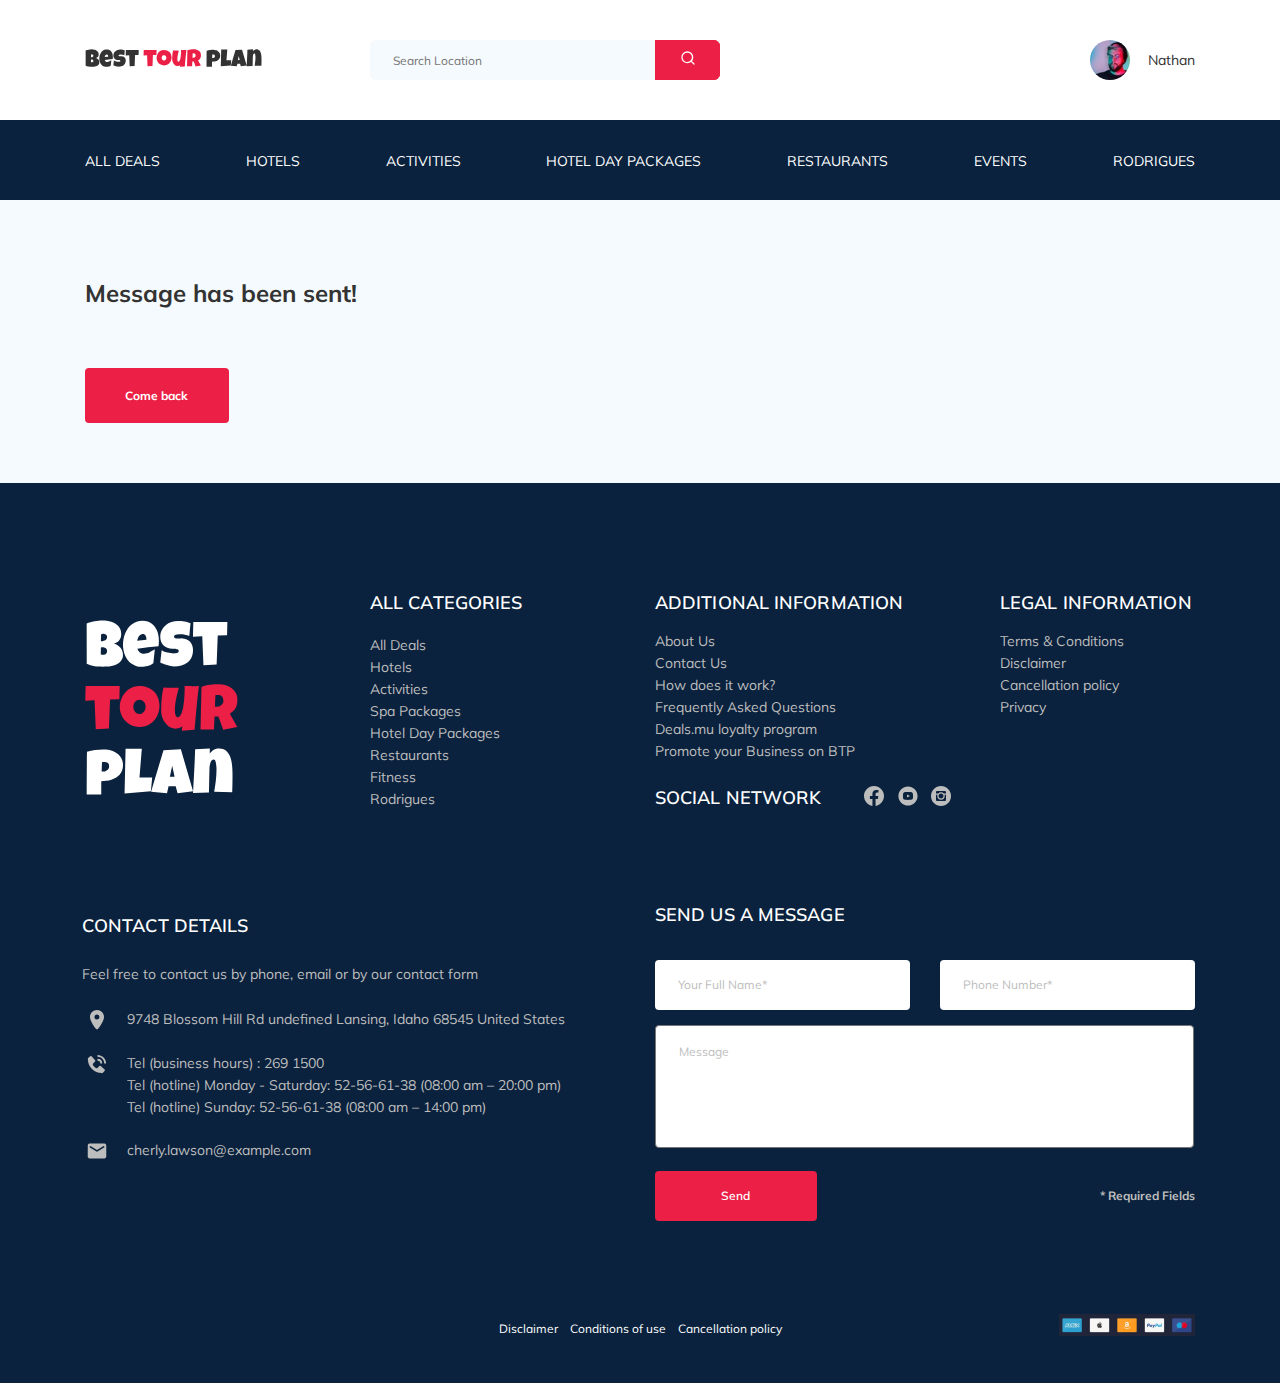
==== commit cab7d549: "hot fix 6" ====
--- a/tour-plan/thankyou.html
+++ b/tour-plan/thankyou.html
@@ -16,7 +16,7 @@
   </head>
   <body>
     <header class="navbar navbar_mobile_fixed">
-      <div class="container">
+      <div class="container animate">
         <div class="navbar-top wow animate__fadeInDown" data-wow-duration="1s">
           <a href="index.html" class="logo navbar__logo">
             <svg class="logo__image">
@@ -120,14 +120,16 @@
     <div class="greetings">
       <div class="container">
         <h2 class="greetings__title">Message has been sent!</h2>
-        <a href="index.html" class="greetings__btn">Come back</a>
+        <a href="index.html" class="greetings__btn-link"
+          ><div class="greetings__btn">Come back</div>
+        </a>
       </div>
     </div>
     <!-- /.greetings -->
     <footer class="footer">
       <div class="container footer__container">
         <div class="footer-wrapper">
-          <a class="logo footer__logo" href="index.html">
+          <a class="logo animate footer__logo" href="index.html">
             <img
               src="img/footer/logo.svg"
               alt="Logo: Best Tour Plan"
--- a/tour-plan/css/style.css
+++ b/tour-plan/css/style.css
@@ -1,8 +1,8 @@
-*{box-sizing:border-box}*:focus{outline:none}body{font-family:'Mulish', sans-serif;color:#333;background-color:#F5FAFE}.container{max-width:1110px;width:95%;margin:auto}.img{max-width:100%}button,p{overflow-x:hidden}@media (min-width: 992px){button{transition:0.4s}button:hover{box-shadow:0 0 12px #EC1F46;color:#ffffe0;cursor:pointer}a{transition:0.4s}a:hover{color:#ffffbc}}/*! normalize.css v8.0.1 | MIT License | github.com/necolas/normalize.css */html{line-height:1.15;-webkit-text-size-adjust:100%}body{margin:0}main{display:block}h1{font-size:2em;margin:0.67em 0}hr{box-sizing:content-box;height:0;overflow:visible}pre{font-family:monospace, monospace;font-size:1em}a{background-color:transparent}abbr[title]{border-bottom:none;text-decoration:underline;text-decoration:underline dotted}b,strong{font-weight:bolder}code,kbd,samp{font-family:monospace, monospace;font-size:1em}small{font-size:80%}sub,sup{font-size:75%;line-height:0;position:relative;vertical-align:baseline}sub{bottom:-0.25em}sup{top:-0.5em}img{border-style:none}button,input,optgroup,select,textarea{font-family:inherit;font-size:100%;line-height:1.15;margin:0}button,input{overflow:visible}button,select{text-transform:none}button,[type="button"],[type="reset"],[type="submit"]{-webkit-appearance:button}button::-moz-focus-inner,[type="button"]::-moz-focus-inner,[type="reset"]::-moz-focus-inner,[type="submit"]::-moz-focus-inner{border-style:none;padding:0}button:-moz-focusring,[type="button"]:-moz-focusring,[type="reset"]:-moz-focusring,[type="submit"]:-moz-focusring{outline:1px dotted ButtonText}fieldset{padding:0.35em 0.75em 0.625em}legend{box-sizing:border-box;color:inherit;display:table;max-width:100%;padding:0;white-space:normal}progress{vertical-align:baseline}textarea{overflow:auto}[type="checkbox"],[type="radio"]{box-sizing:border-box;padding:0}[type="number"]::-webkit-inner-spin-button,[type="number"]::-webkit-outer-spin-button{height:auto}[type="search"]{-webkit-appearance:textfield;outline-offset:-2px}[type="search"]::-webkit-search-decoration{-webkit-appearance:none}::-webkit-file-upload-button{-webkit-appearance:button;font:inherit}details{display:block}summary{display:list-item}template{display:none}[hidden]{display:none}/*!
+*{box-sizing:border-box}*:focus{outline:none}body{font-family:'Mulish', sans-serif;color:#333;background-color:#F5FAFE}.container{max-width:1110px;width:95%;margin:auto}.img{max-width:100%}p{overflow-x:hidden}button{white-space:nowrap;overflow-x:hidden !important;text-overflow:ellipsis}@media (min-width: 992px){button{transition:0.4s}button:hover{box-shadow:0 0 12px #EC1F46;color:#ffffe0;cursor:pointer}a{transition:0.4s}a:hover{color:#ffffbc}}/*! normalize.css v8.0.1 | MIT License | github.com/necolas/normalize.css */html{line-height:1.15;-webkit-text-size-adjust:100%}body{margin:0}main{display:block}h1{font-size:2em;margin:0.67em 0}hr{box-sizing:content-box;height:0;overflow:visible}pre{font-family:monospace, monospace;font-size:1em}a{background-color:transparent}abbr[title]{border-bottom:none;text-decoration:underline;text-decoration:underline dotted}b,strong{font-weight:bolder}code,kbd,samp{font-family:monospace, monospace;font-size:1em}small{font-size:80%}sub,sup{font-size:75%;line-height:0;position:relative;vertical-align:baseline}sub{bottom:-0.25em}sup{top:-0.5em}img{border-style:none}button,input,optgroup,select,textarea{font-family:inherit;font-size:100%;line-height:1.15;margin:0}button,input{overflow:visible}button,select{text-transform:none}button,[type="button"],[type="reset"],[type="submit"]{-webkit-appearance:button}button::-moz-focus-inner,[type="button"]::-moz-focus-inner,[type="reset"]::-moz-focus-inner,[type="submit"]::-moz-focus-inner{border-style:none;padding:0}button:-moz-focusring,[type="button"]:-moz-focusring,[type="reset"]:-moz-focusring,[type="submit"]:-moz-focusring{outline:1px dotted ButtonText}fieldset{padding:0.35em 0.75em 0.625em}legend{box-sizing:border-box;color:inherit;display:table;max-width:100%;padding:0;white-space:normal}progress{vertical-align:baseline}textarea{overflow:auto}[type="checkbox"],[type="radio"]{box-sizing:border-box;padding:0}[type="number"]::-webkit-inner-spin-button,[type="number"]::-webkit-outer-spin-button{height:auto}[type="search"]{-webkit-appearance:textfield;outline-offset:-2px}[type="search"]::-webkit-search-decoration{-webkit-appearance:none}::-webkit-file-upload-button{-webkit-appearance:button;font:inherit}details{display:block}summary{display:list-item}template{display:none}[hidden]{display:none}/*!
  * animate.css - https://animate.style/
  * Version - 4.1.1
  * Licensed under the MIT license - http://opensource.org/licenses/MIT
  *
  * Copyright (c) 2020 Animate.css
- */:root{--animate-duration:1s;--animate-delay:1s;--animate-repeat:1}.animate__animated{animation-duration:1s;animation-duration:var(--animate-duration);animation-fill-mode:both}.animate__animated.animate__infinite{animation-iteration-count:infinite}.animate__animated.animate__repeat-1{animation-iteration-count:1;animation-iteration-count:var(--animate-repeat)}.animate__animated.animate__repeat-2{animation-iteration-count:2;animation-iteration-count:calc(var(--animate-repeat)*2)}.animate__animated.animate__repeat-3{animation-iteration-count:3;animation-iteration-count:calc(var(--animate-repeat)*3)}.animate__animated.animate__delay-1s{animation-delay:1s;animation-delay:var(--animate-delay)}.animate__animated.animate__delay-2s{animation-delay:2s;animation-delay:calc(var(--animate-delay)*2)}.animate__animated.animate__delay-3s{animation-delay:3s;animation-delay:calc(var(--animate-delay)*3)}.animate__animated.animate__delay-4s{animation-delay:4s;animation-delay:calc(var(--animate-delay)*4)}.animate__animated.animate__delay-5s{animation-delay:5s;animation-delay:calc(var(--animate-delay)*5)}.animate__animated.animate__faster{animation-duration:.5s;animation-duration:calc(var(--animate-duration)/2)}.animate__animated.animate__fast{animation-duration:.8s;animation-duration:calc(var(--animate-duration)*0.8)}.animate__animated.animate__slow{animation-duration:2s;animation-duration:calc(var(--animate-duration)*2)}.animate__animated.animate__slower{animation-duration:3s;animation-duration:calc(var(--animate-duration)*3)}@media (prefers-reduced-motion: reduce), print{.animate__animated{animation-duration:1ms !important;transition-duration:1ms !important;animation-iteration-count:1 !important}.animate__animated[class*=Out]{opacity:0}}@keyframes bounce{0%,20%,53%,to{animation-timing-function:cubic-bezier(0.215, 0.61, 0.355, 1);transform:translateZ(0)}40%,43%{animation-timing-function:cubic-bezier(0.755, 0.05, 0.855, 0.06);transform:translate3d(0, -30px, 0) scaleY(1.1)}70%{animation-timing-function:cubic-bezier(0.755, 0.05, 0.855, 0.06);transform:translate3d(0, -15px, 0) scaleY(1.05)}80%{transition-timing-function:cubic-bezier(0.215, 0.61, 0.355, 1);transform:translateZ(0) scaleY(0.95)}90%{transform:translate3d(0, -4px, 0) scaleY(1.02)}}.animate__bounce{animation-name:bounce;transform-origin:center bottom}@keyframes flash{0%,50%,to{opacity:1}25%,75%{opacity:0}}.animate__flash{animation-name:flash}@keyframes pulse{0%{transform:scaleX(1)}50%{transform:scale3d(1.05, 1.05, 1.05)}to{transform:scaleX(1)}}.animate__pulse{animation-name:pulse;animation-timing-function:ease-in-out}@keyframes rubberBand{0%{transform:scaleX(1)}30%{transform:scale3d(1.25, 0.75, 1)}40%{transform:scale3d(0.75, 1.25, 1)}50%{transform:scale3d(1.15, 0.85, 1)}65%{transform:scale3d(0.95, 1.05, 1)}75%{transform:scale3d(1.05, 0.95, 1)}to{transform:scaleX(1)}}.animate__rubberBand{animation-name:rubberBand}@keyframes shakeX{0%,to{transform:translateZ(0)}10%,30%,50%,70%,90%{transform:translate3d(-10px, 0, 0)}20%,40%,60%,80%{transform:translate3d(10px, 0, 0)}}.animate__shakeX{animation-name:shakeX}@keyframes shakeY{0%,to{transform:translateZ(0)}10%,30%,50%,70%,90%{transform:translate3d(0, -10px, 0)}20%,40%,60%,80%{transform:translate3d(0, 10px, 0)}}.animate__shakeY{animation-name:shakeY}@keyframes headShake{0%{transform:translateX(0)}6.5%{transform:translateX(-6px) rotateY(-9deg)}18.5%{transform:translateX(5px) rotateY(7deg)}31.5%{transform:translateX(-3px) rotateY(-5deg)}43.5%{transform:translateX(2px) rotateY(3deg)}50%{transform:translateX(0)}}.animate__headShake{animation-timing-function:ease-in-out;animation-name:headShake}@keyframes swing{20%{transform:rotate(15deg)}40%{transform:rotate(-10deg)}60%{transform:rotate(5deg)}80%{transform:rotate(-5deg)}to{transform:rotate(0deg)}}.animate__swing{transform-origin:top center;animation-name:swing}@keyframes tada{0%{transform:scaleX(1)}10%,20%{transform:scale3d(0.9, 0.9, 0.9) rotate(-3deg)}30%,50%,70%,90%{transform:scale3d(1.1, 1.1, 1.1) rotate(3deg)}40%,60%,80%{transform:scale3d(1.1, 1.1, 1.1) rotate(-3deg)}to{transform:scaleX(1)}}.animate__tada{animation-name:tada}@keyframes wobble{0%{transform:translateZ(0)}15%{transform:translate3d(-25%, 0, 0) rotate(-5deg)}30%{transform:translate3d(20%, 0, 0) rotate(3deg)}45%{transform:translate3d(-15%, 0, 0) rotate(-3deg)}60%{transform:translate3d(10%, 0, 0) rotate(2deg)}75%{transform:translate3d(-5%, 0, 0) rotate(-1deg)}to{transform:translateZ(0)}}.animate__wobble{animation-name:wobble}@keyframes jello{0%,11.1%,to{transform:translateZ(0)}22.2%{transform:skewX(-12.5deg) skewY(-12.5deg)}33.3%{transform:skewX(6.25deg) skewY(6.25deg)}44.4%{transform:skewX(-3.125deg) skewY(-3.125deg)}55.5%{transform:skewX(1.5625deg) skewY(1.5625deg)}66.6%{transform:skewX(-0.78125deg) skewY(-0.78125deg)}77.7%{transform:skewX(0.39062deg) skewY(0.39062deg)}88.8%{transform:skewX(-0.19531deg) skewY(-0.19531deg)}}.animate__jello{animation-name:jello;transform-origin:center}@keyframes heartBeat{0%{transform:scale(1)}14%{transform:scale(1.3)}28%{transform:scale(1)}42%{transform:scale(1.3)}70%{transform:scale(1)}}.animate__heartBeat{animation-name:heartBeat;animation-duration:1.3s;animation-duration:calc(var(--animate-duration)*1.3);animation-timing-function:ease-in-out}@keyframes backInDown{0%{transform:translateY(-1200px) scale(0.7);opacity:.7}80%{transform:translateY(0) scale(0.7);opacity:.7}to{transform:scale(1);opacity:1}}.animate__backInDown{animation-name:backInDown}@keyframes backInLeft{0%{transform:translateX(-2000px) scale(0.7);opacity:.7}80%{transform:translateX(0) scale(0.7);opacity:.7}to{transform:scale(1);opacity:1}}.animate__backInLeft{animation-name:backInLeft}@keyframes backInRight{0%{transform:translateX(2000px) scale(0.7);opacity:.7}80%{transform:translateX(0) scale(0.7);opacity:.7}to{transform:scale(1);opacity:1}}.animate__backInRight{animation-name:backInRight}@keyframes backInUp{0%{transform:translateY(1200px) scale(0.7);opacity:.7}80%{transform:translateY(0) scale(0.7);opacity:.7}to{transform:scale(1);opacity:1}}.animate__backInUp{animation-name:backInUp}@keyframes backOutDown{0%{transform:scale(1);opacity:1}20%{transform:translateY(0) scale(0.7);opacity:.7}to{transform:translateY(700px) scale(0.7);opacity:.7}}.animate__backOutDown{animation-name:backOutDown}@keyframes backOutLeft{0%{transform:scale(1);opacity:1}20%{transform:translateX(0) scale(0.7);opacity:.7}to{transform:translateX(-2000px) scale(0.7);opacity:.7}}.animate__backOutLeft{animation-name:backOutLeft}@keyframes backOutRight{0%{transform:scale(1);opacity:1}20%{transform:translateX(0) scale(0.7);opacity:.7}to{transform:translateX(2000px) scale(0.7);opacity:.7}}.animate__backOutRight{animation-name:backOutRight}@keyframes backOutUp{0%{transform:scale(1);opacity:1}20%{transform:translateY(0) scale(0.7);opacity:.7}to{transform:translateY(-700px) scale(0.7);opacity:.7}}.animate__backOutUp{animation-name:backOutUp}@keyframes bounceIn{0%,20%,40%,60%,80%,to{animation-timing-function:cubic-bezier(0.215, 0.61, 0.355, 1)}0%{opacity:0;transform:scale3d(0.3, 0.3, 0.3)}20%{transform:scale3d(1.1, 1.1, 1.1)}40%{transform:scale3d(0.9, 0.9, 0.9)}60%{opacity:1;transform:scale3d(1.03, 1.03, 1.03)}80%{transform:scale3d(0.97, 0.97, 0.97)}to{opacity:1;transform:scaleX(1)}}.animate__bounceIn{animation-duration:.75s;animation-duration:calc(var(--animate-duration)*0.75);animation-name:bounceIn}@keyframes bounceInDown{0%,60%,75%,90%,to{animation-timing-function:cubic-bezier(0.215, 0.61, 0.355, 1)}0%{opacity:0;transform:translate3d(0, -3000px, 0) scaleY(3)}60%{opacity:1;transform:translate3d(0, 25px, 0) scaleY(0.9)}75%{transform:translate3d(0, -10px, 0) scaleY(0.95)}90%{transform:translate3d(0, 5px, 0) scaleY(0.985)}to{transform:translateZ(0)}}.animate__bounceInDown{animation-name:bounceInDown}@keyframes bounceInLeft{0%,60%,75%,90%,to{animation-timing-function:cubic-bezier(0.215, 0.61, 0.355, 1)}0%{opacity:0;transform:translate3d(-3000px, 0, 0) scaleX(3)}60%{opacity:1;transform:translate3d(25px, 0, 0) scaleX(1)}75%{transform:translate3d(-10px, 0, 0) scaleX(0.98)}90%{transform:translate3d(5px, 0, 0) scaleX(0.995)}to{transform:translateZ(0)}}.animate__bounceInLeft{animation-name:bounceInLeft}@keyframes bounceInRight{0%,60%,75%,90%,to{animation-timing-function:cubic-bezier(0.215, 0.61, 0.355, 1)}0%{opacity:0;transform:translate3d(3000px, 0, 0) scaleX(3)}60%{opacity:1;transform:translate3d(-25px, 0, 0) scaleX(1)}75%{transform:translate3d(10px, 0, 0) scaleX(0.98)}90%{transform:translate3d(-5px, 0, 0) scaleX(0.995)}to{transform:translateZ(0)}}.animate__bounceInRight{animation-name:bounceInRight}@keyframes bounceInUp{0%,60%,75%,90%,to{animation-timing-function:cubic-bezier(0.215, 0.61, 0.355, 1)}0%{opacity:0;transform:translate3d(0, 3000px, 0) scaleY(5)}60%{opacity:1;transform:translate3d(0, -20px, 0) scaleY(0.9)}75%{transform:translate3d(0, 10px, 0) scaleY(0.95)}90%{transform:translate3d(0, -5px, 0) scaleY(0.985)}to{transform:translateZ(0)}}.animate__bounceInUp{animation-name:bounceInUp}@keyframes bounceOut{20%{transform:scale3d(0.9, 0.9, 0.9)}50%,55%{opacity:1;transform:scale3d(1.1, 1.1, 1.1)}to{opacity:0;transform:scale3d(0.3, 0.3, 0.3)}}.animate__bounceOut{animation-duration:.75s;animation-duration:calc(var(--animate-duration)*0.75);animation-name:bounceOut}@keyframes bounceOutDown{20%{transform:translate3d(0, 10px, 0) scaleY(0.985)}40%,45%{opacity:1;transform:translate3d(0, -20px, 0) scaleY(0.9)}to{opacity:0;transform:translate3d(0, 2000px, 0) scaleY(3)}}.animate__bounceOutDown{animation-name:bounceOutDown}@keyframes bounceOutLeft{20%{opacity:1;transform:translate3d(20px, 0, 0) scaleX(0.9)}to{opacity:0;transform:translate3d(-2000px, 0, 0) scaleX(2)}}.animate__bounceOutLeft{animation-name:bounceOutLeft}@keyframes bounceOutRight{20%{opacity:1;transform:translate3d(-20px, 0, 0) scaleX(0.9)}to{opacity:0;transform:translate3d(2000px, 0, 0) scaleX(2)}}.animate__bounceOutRight{animation-name:bounceOutRight}@keyframes bounceOutUp{20%{transform:translate3d(0, -10px, 0) scaleY(0.985)}40%,45%{opacity:1;transform:translate3d(0, 20px, 0) scaleY(0.9)}to{opacity:0;transform:translate3d(0, -2000px, 0) scaleY(3)}}.animate__bounceOutUp{animation-name:bounceOutUp}@keyframes fadeIn{0%{opacity:0}to{opacity:1}}.animate__fadeIn{animation-name:fadeIn}@keyframes fadeInDown{0%{opacity:0;transform:translate3d(0, -100%, 0)}to{opacity:1;transform:translateZ(0)}}.animate__fadeInDown{animation-name:fadeInDown}@keyframes fadeInDownBig{0%{opacity:0;transform:translate3d(0, -2000px, 0)}to{opacity:1;transform:translateZ(0)}}.animate__fadeInDownBig{animation-name:fadeInDownBig}@keyframes fadeInLeft{0%{opacity:0;transform:translate3d(-100%, 0, 0)}to{opacity:1;transform:translateZ(0)}}.animate__fadeInLeft{animation-name:fadeInLeft}@keyframes fadeInLeftBig{0%{opacity:0;transform:translate3d(-2000px, 0, 0)}to{opacity:1;transform:translateZ(0)}}.animate__fadeInLeftBig{animation-name:fadeInLeftBig}@keyframes fadeInRight{0%{opacity:0;transform:translate3d(100%, 0, 0)}to{opacity:1;transform:translateZ(0)}}.animate__fadeInRight{animation-name:fadeInRight}@keyframes fadeInRightBig{0%{opacity:0;transform:translate3d(2000px, 0, 0)}to{opacity:1;transform:translateZ(0)}}.animate__fadeInRightBig{animation-name:fadeInRightBig}@keyframes fadeInUp{0%{opacity:0;transform:translate3d(0, 100%, 0)}to{opacity:1;transform:translateZ(0)}}.animate__fadeInUp{animation-name:fadeInUp}@keyframes fadeInUpBig{0%{opacity:0;transform:translate3d(0, 2000px, 0)}to{opacity:1;transform:translateZ(0)}}.animate__fadeInUpBig{animation-name:fadeInUpBig}@keyframes fadeInTopLeft{0%{opacity:0;transform:translate3d(-100%, -100%, 0)}to{opacity:1;transform:translateZ(0)}}.animate__fadeInTopLeft{animation-name:fadeInTopLeft}@keyframes fadeInTopRight{0%{opacity:0;transform:translate3d(100%, -100%, 0)}to{opacity:1;transform:translateZ(0)}}.animate__fadeInTopRight{animation-name:fadeInTopRight}@keyframes fadeInBottomLeft{0%{opacity:0;transform:translate3d(-100%, 100%, 0)}to{opacity:1;transform:translateZ(0)}}.animate__fadeInBottomLeft{animation-name:fadeInBottomLeft}@keyframes fadeInBottomRight{0%{opacity:0;transform:translate3d(100%, 100%, 0)}to{opacity:1;transform:translateZ(0)}}.animate__fadeInBottomRight{animation-name:fadeInBottomRight}@keyframes fadeOut{0%{opacity:1}to{opacity:0}}.animate__fadeOut{animation-name:fadeOut}@keyframes fadeOutDown{0%{opacity:1}to{opacity:0;transform:translate3d(0, 100%, 0)}}.animate__fadeOutDown{animation-name:fadeOutDown}@keyframes fadeOutDownBig{0%{opacity:1}to{opacity:0;transform:translate3d(0, 2000px, 0)}}.animate__fadeOutDownBig{animation-name:fadeOutDownBig}@keyframes fadeOutLeft{0%{opacity:1}to{opacity:0;transform:translate3d(-100%, 0, 0)}}.animate__fadeOutLeft{animation-name:fadeOutLeft}@keyframes fadeOutLeftBig{0%{opacity:1}to{opacity:0;transform:translate3d(-2000px, 0, 0)}}.animate__fadeOutLeftBig{animation-name:fadeOutLeftBig}@keyframes fadeOutRight{0%{opacity:1}to{opacity:0;transform:translate3d(100%, 0, 0)}}.animate__fadeOutRight{animation-name:fadeOutRight}@keyframes fadeOutRightBig{0%{opacity:1}to{opacity:0;transform:translate3d(2000px, 0, 0)}}.animate__fadeOutRightBig{animation-name:fadeOutRightBig}@keyframes fadeOutUp{0%{opacity:1}to{opacity:0;transform:translate3d(0, -100%, 0)}}.animate__fadeOutUp{animation-name:fadeOutUp}@keyframes fadeOutUpBig{0%{opacity:1}to{opacity:0;transform:translate3d(0, -2000px, 0)}}.animate__fadeOutUpBig{animation-name:fadeOutUpBig}@keyframes fadeOutTopLeft{0%{opacity:1;transform:translateZ(0)}to{opacity:0;transform:translate3d(-100%, -100%, 0)}}.animate__fadeOutTopLeft{animation-name:fadeOutTopLeft}@keyframes fadeOutTopRight{0%{opacity:1;transform:translateZ(0)}to{opacity:0;transform:translate3d(100%, -100%, 0)}}.animate__fadeOutTopRight{animation-name:fadeOutTopRight}@keyframes fadeOutBottomRight{0%{opacity:1;transform:translateZ(0)}to{opacity:0;transform:translate3d(100%, 100%, 0)}}.animate__fadeOutBottomRight{animation-name:fadeOutBottomRight}@keyframes fadeOutBottomLeft{0%{opacity:1;transform:translateZ(0)}to{opacity:0;transform:translate3d(-100%, 100%, 0)}}.animate__fadeOutBottomLeft{animation-name:fadeOutBottomLeft}@keyframes flip{0%{transform:perspective(400px) scaleX(1) translateZ(0) rotateY(-1turn);animation-timing-function:ease-out}40%{transform:perspective(400px) scaleX(1) translateZ(150px) rotateY(-190deg);animation-timing-function:ease-out}50%{transform:perspective(400px) scaleX(1) translateZ(150px) rotateY(-170deg);animation-timing-function:ease-in}80%{transform:perspective(400px) scale3d(0.95, 0.95, 0.95) translateZ(0) rotateY(0deg);animation-timing-function:ease-in}to{transform:perspective(400px) scaleX(1) translateZ(0) rotateY(0deg);animation-timing-function:ease-in}}.animate__animated.animate__flip{backface-visibility:visible;animation-name:flip}@keyframes flipInX{0%{transform:perspective(400px) rotateX(90deg);animation-timing-function:ease-in;opacity:0}40%{transform:perspective(400px) rotateX(-20deg);animation-timing-function:ease-in}60%{transform:perspective(400px) rotateX(10deg);opacity:1}80%{transform:perspective(400px) rotateX(-5deg)}to{transform:perspective(400px)}}.animate__flipInX{backface-visibility:visible !important;animation-name:flipInX}@keyframes flipInY{0%{transform:perspective(400px) rotateY(90deg);animation-timing-function:ease-in;opacity:0}40%{transform:perspective(400px) rotateY(-20deg);animation-timing-function:ease-in}60%{transform:perspective(400px) rotateY(10deg);opacity:1}80%{transform:perspective(400px) rotateY(-5deg)}to{transform:perspective(400px)}}.animate__flipInY{backface-visibility:visible !important;animation-name:flipInY}@keyframes flipOutX{0%{transform:perspective(400px)}30%{transform:perspective(400px) rotateX(-20deg);opacity:1}to{transform:perspective(400px) rotateX(90deg);opacity:0}}.animate__flipOutX{animation-duration:.75s;animation-duration:calc(var(--animate-duration)*0.75);animation-name:flipOutX;backface-visibility:visible !important}@keyframes flipOutY{0%{transform:perspective(400px)}30%{transform:perspective(400px) rotateY(-15deg);opacity:1}to{transform:perspective(400px) rotateY(90deg);opacity:0}}.animate__flipOutY{animation-duration:.75s;animation-duration:calc(var(--animate-duration)*0.75);backface-visibility:visible !important;animation-name:flipOutY}@keyframes lightSpeedInRight{0%{transform:translate3d(100%, 0, 0) skewX(-30deg);opacity:0}60%{transform:skewX(20deg);opacity:1}80%{transform:skewX(-5deg)}to{transform:translateZ(0)}}.animate__lightSpeedInRight{animation-name:lightSpeedInRight;animation-timing-function:ease-out}@keyframes lightSpeedInLeft{0%{transform:translate3d(-100%, 0, 0) skewX(30deg);opacity:0}60%{transform:skewX(-20deg);opacity:1}80%{transform:skewX(5deg)}to{transform:translateZ(0)}}.animate__lightSpeedInLeft{animation-name:lightSpeedInLeft;animation-timing-function:ease-out}@keyframes lightSpeedOutRight{0%{opacity:1}to{transform:translate3d(100%, 0, 0) skewX(30deg);opacity:0}}.animate__lightSpeedOutRight{animation-name:lightSpeedOutRight;animation-timing-function:ease-in}@keyframes lightSpeedOutLeft{0%{opacity:1}to{transform:translate3d(-100%, 0, 0) skewX(-30deg);opacity:0}}.animate__lightSpeedOutLeft{animation-name:lightSpeedOutLeft;animation-timing-function:ease-in}@keyframes rotateIn{0%{transform:rotate(-200deg);opacity:0}to{transform:translateZ(0);opacity:1}}.animate__rotateIn{animation-name:rotateIn;transform-origin:center}@keyframes rotateInDownLeft{0%{transform:rotate(-45deg);opacity:0}to{transform:translateZ(0);opacity:1}}.animate__rotateInDownLeft{animation-name:rotateInDownLeft;transform-origin:left bottom}@keyframes rotateInDownRight{0%{transform:rotate(45deg);opacity:0}to{transform:translateZ(0);opacity:1}}.animate__rotateInDownRight{animation-name:rotateInDownRight;transform-origin:right bottom}@keyframes rotateInUpLeft{0%{transform:rotate(45deg);opacity:0}to{transform:translateZ(0);opacity:1}}.animate__rotateInUpLeft{animation-name:rotateInUpLeft;transform-origin:left bottom}@keyframes rotateInUpRight{0%{transform:rotate(-90deg);opacity:0}to{transform:translateZ(0);opacity:1}}.animate__rotateInUpRight{animation-name:rotateInUpRight;transform-origin:right bottom}@keyframes rotateOut{0%{opacity:1}to{transform:rotate(200deg);opacity:0}}.animate__rotateOut{animation-name:rotateOut;transform-origin:center}@keyframes rotateOutDownLeft{0%{opacity:1}to{transform:rotate(45deg);opacity:0}}.animate__rotateOutDownLeft{animation-name:rotateOutDownLeft;transform-origin:left bottom}@keyframes rotateOutDownRight{0%{opacity:1}to{transform:rotate(-45deg);opacity:0}}.animate__rotateOutDownRight{animation-name:rotateOutDownRight;transform-origin:right bottom}@keyframes rotateOutUpLeft{0%{opacity:1}to{transform:rotate(-45deg);opacity:0}}.animate__rotateOutUpLeft{animation-name:rotateOutUpLeft;transform-origin:left bottom}@keyframes rotateOutUpRight{0%{opacity:1}to{transform:rotate(90deg);opacity:0}}.animate__rotateOutUpRight{animation-name:rotateOutUpRight;transform-origin:right bottom}@keyframes hinge{0%{animation-timing-function:ease-in-out}20%,60%{transform:rotate(80deg);animation-timing-function:ease-in-out}40%,80%{transform:rotate(60deg);animation-timing-function:ease-in-out;opacity:1}to{transform:translate3d(0, 700px, 0);opacity:0}}.animate__hinge{animation-duration:2s;animation-duration:calc(var(--animate-duration)*2);animation-name:hinge;transform-origin:top left}@keyframes jackInTheBox{0%{opacity:0;transform:scale(0.1) rotate(30deg);transform-origin:center bottom}50%{transform:rotate(-10deg)}70%{transform:rotate(3deg)}to{opacity:1;transform:scale(1)}}.animate__jackInTheBox{animation-name:jackInTheBox}@keyframes rollIn{0%{opacity:0;transform:translate3d(-100%, 0, 0) rotate(-120deg)}to{opacity:1;transform:translateZ(0)}}.animate__rollIn{animation-name:rollIn}@keyframes rollOut{0%{opacity:1}to{opacity:0;transform:translate3d(100%, 0, 0) rotate(120deg)}}.animate__rollOut{animation-name:rollOut}@keyframes zoomIn{0%{opacity:0;transform:scale3d(0.3, 0.3, 0.3)}50%{opacity:1}}.animate__zoomIn{animation-name:zoomIn}@keyframes zoomInDown{0%{opacity:0;transform:scale3d(0.1, 0.1, 0.1) translate3d(0, -1000px, 0);animation-timing-function:cubic-bezier(0.55, 0.055, 0.675, 0.19)}60%{opacity:1;transform:scale3d(0.475, 0.475, 0.475) translate3d(0, 60px, 0);animation-timing-function:cubic-bezier(0.175, 0.885, 0.32, 1)}}.animate__zoomInDown{animation-name:zoomInDown}@keyframes zoomInLeft{0%{opacity:0;transform:scale3d(0.1, 0.1, 0.1) translate3d(-1000px, 0, 0);animation-timing-function:cubic-bezier(0.55, 0.055, 0.675, 0.19)}60%{opacity:1;transform:scale3d(0.475, 0.475, 0.475) translate3d(10px, 0, 0);animation-timing-function:cubic-bezier(0.175, 0.885, 0.32, 1)}}.animate__zoomInLeft{animation-name:zoomInLeft}@keyframes zoomInRight{0%{opacity:0;transform:scale3d(0.1, 0.1, 0.1) translate3d(1000px, 0, 0);animation-timing-function:cubic-bezier(0.55, 0.055, 0.675, 0.19)}60%{opacity:1;transform:scale3d(0.475, 0.475, 0.475) translate3d(-10px, 0, 0);animation-timing-function:cubic-bezier(0.175, 0.885, 0.32, 1)}}.animate__zoomInRight{animation-name:zoomInRight}@keyframes zoomInUp{0%{opacity:0;transform:scale3d(0.1, 0.1, 0.1) translate3d(0, 1000px, 0);animation-timing-function:cubic-bezier(0.55, 0.055, 0.675, 0.19)}60%{opacity:1;transform:scale3d(0.475, 0.475, 0.475) translate3d(0, -60px, 0);animation-timing-function:cubic-bezier(0.175, 0.885, 0.32, 1)}}.animate__zoomInUp{animation-name:zoomInUp}@keyframes zoomOut{0%{opacity:1}50%{opacity:0;transform:scale3d(0.3, 0.3, 0.3)}to{opacity:0}}.animate__zoomOut{animation-name:zoomOut}@keyframes zoomOutDown{40%{opacity:1;transform:scale3d(0.475, 0.475, 0.475) translate3d(0, -60px, 0);animation-timing-function:cubic-bezier(0.55, 0.055, 0.675, 0.19)}to{opacity:0;transform:scale3d(0.1, 0.1, 0.1) translate3d(0, 2000px, 0);animation-timing-function:cubic-bezier(0.175, 0.885, 0.32, 1)}}.animate__zoomOutDown{animation-name:zoomOutDown;transform-origin:center bottom}@keyframes zoomOutLeft{40%{opacity:1;transform:scale3d(0.475, 0.475, 0.475) translate3d(42px, 0, 0)}to{opacity:0;transform:scale(0.1) translate3d(-2000px, 0, 0)}}.animate__zoomOutLeft{animation-name:zoomOutLeft;transform-origin:left center}@keyframes zoomOutRight{40%{opacity:1;transform:scale3d(0.475, 0.475, 0.475) translate3d(-42px, 0, 0)}to{opacity:0;transform:scale(0.1) translate3d(2000px, 0, 0)}}.animate__zoomOutRight{animation-name:zoomOutRight;transform-origin:right center}@keyframes zoomOutUp{40%{opacity:1;transform:scale3d(0.475, 0.475, 0.475) translate3d(0, 60px, 0);animation-timing-function:cubic-bezier(0.55, 0.055, 0.675, 0.19)}to{opacity:0;transform:scale3d(0.1, 0.1, 0.1) translate3d(0, -2000px, 0);animation-timing-function:cubic-bezier(0.175, 0.885, 0.32, 1)}}.animate__zoomOutUp{animation-name:zoomOutUp;transform-origin:center bottom}@keyframes slideInDown{0%{transform:translate3d(0, -100%, 0);visibility:visible}to{transform:translateZ(0)}}.animate__slideInDown{animation-name:slideInDown}@keyframes slideInLeft{0%{transform:translate3d(-100%, 0, 0);visibility:visible}to{transform:translateZ(0)}}.animate__slideInLeft{animation-name:slideInLeft}@keyframes slideInRight{0%{transform:translate3d(100%, 0, 0);visibility:visible}to{transform:translateZ(0)}}.animate__slideInRight{animation-name:slideInRight}@keyframes slideInUp{0%{transform:translate3d(0, 100%, 0);visibility:visible}to{transform:translateZ(0)}}.animate__slideInUp{animation-name:slideInUp}@keyframes slideOutDown{0%{transform:translateZ(0)}to{visibility:hidden;transform:translate3d(0, 100%, 0)}}.animate__slideOutDown{animation-name:slideOutDown}@keyframes slideOutLeft{0%{transform:translateZ(0)}to{visibility:hidden;transform:translate3d(-100%, 0, 0)}}.animate__slideOutLeft{animation-name:slideOutLeft}@keyframes slideOutRight{0%{transform:translateZ(0)}to{visibility:hidden;transform:translate3d(100%, 0, 0)}}.animate__slideOutRight{animation-name:slideOutRight}@keyframes slideOutUp{0%{transform:translateZ(0)}to{visibility:hidden;transform:translate3d(0, -100%, 0)}}.animate__slideOutUp{animation-name:slideOutUp}.navbar{background-color:#fff}.navbar-top{display:flex;align-items:center;justify-content:space-between;padding-top:40px;padding-bottom:40px}.navbar-top__menu-btn{display:none}.navbar-menu{background-color:#0A223D;padding:31px 0}.navbar-menu__list{list-style:none;margin:0;padding:0;display:flex;align-items:center;justify-content:space-between}.navbar-menu__link{text-decoration:none;color:white;text-transform:uppercase;font-size:14px}.navbar-menu__item_mobile_visible{display:none}.navbar__user_pos{margin-left:auto}.logo{margin-right:auto}.logo__image{width:177px;height:24px}.menu-button:focus{outline:none}.search{display:flex;position:relative;overflow:hidden;border-radius:6px;height:40px}.search__input{width:350px;height:40px;padding-left:23px;padding-right:75px;background-color:#f5fafe;border:none;font-size:12px;line-height:15px;color:#333}.search__input:focus{outline:none}.search__button{position:absolute;top:0;right:0;width:65px;height:100%;background-color:#EC1F46;border:1px solid #EC1F46}.search_header{margin-right:auto;margin-left:108px}.search__icon{width:16px;height:16px}.user{display:flex;align-items:center;text-decoration:none}.user__avatar{width:40px;height:40px;border-radius:50%;object-fit:cover}.user__name{margin-left:18px;font-size:14px;line-height:18px;color:#333}.navbar__search_mobile_visible,.navbar__user_mobile_visible{display:none}.navbar__logo{margin-right:108px}.breadcrumb-list{display:flex;list-style:none;align-items:center;padding:18px 0;margin:0}.breadcrumb-list__item{font-size:10px;line-height:13px}.breadcrumb-list__item:not(:last-child)::after{content:'/';margin-right:4px}.breadcrumb-list__link{text-decoration:none;color:inherit}@media (min-width: 992px){.breadcrumb-list__link:hover{color:#EC1F46}}@keyframes mapOn{100%{opacity:1}}.hotel_bottom{padding-top:23px;padding-bottom:80px}.hotel-info{display:flex;justify-content:space-between}.hotel-info--bottom{padding-bottom:9px}.hotel-info__offer{margin-left:14px;margin-top:4px}.hotel-info__name{margin-top:4px;margin-bottom:0;font-size:24px;line-height:30px}.hotel-info__description{margin-top:0px}.hotel-info__rating{margin-top:8px}.hotel-wrapper{display:flex;flex-wrap:wrap;align-items:center}.hotel-description{font-size:12px;line-height:15px}.hotel-grid{display:flex;justify-content:space-between}.hotel-right{display:flex;flex-direction:column;justify-content:space-between}.hotel-slider{width:728px;height:450px}.hotel-slider__item{width:100%;height:100%;position:relative;border-radius:8px;overflow:hidden}.hotel-slider__item::after{content:'';width:100%;height:100%;top:0;left:0;bottom:0;right:0;z-index:10;position:absolute;background:linear-gradient(180deg, rgba(0,122,223,0.48) 0%, rgba(255,255,255,0.128) 100%)}.hotel-slider__image{width:100%;height:100%}.hotel-slider__button{width:30px;height:30px;border:none;position:absolute;top:50%;transform:translateY(-50%);z-index:99;cursor:pointer;background-repeat:no-repeat;background-position:center;background-color:transparent;outline:none}.hotel-slider__button:hover{box-shadow:0 0 0px black}.hotel-slider__button--next{right:18px;background-image:url("../img/hotel-grid/arrow-right.svg")}.hotel-slider__button--prev{left:18px;background-image:url("../img/hotel-grid/arrow-left.svg")}.offer{font-size:10px;line-height:13px;padding:4px 9px;background-color:#EC1F46;border-radius:3px;color:white}.stars{flex-basis:100%;display:flex;height:8px}.swiper-container{margin-left:0;margin-right:0}.star{width:8px;height:8px;margin-right:2px}.rating{height:45px;min-width:65px;padding-top:1px;text-align:center;color:white;background-color:#EC1F46;border-radius:4px}.rating__text{font-weight:600;font-size:8px;line-height:13px}.rating__counter{font-size:14px;line-height:18px}.rating__counter--min{font-size:10px;line-height:13px}.booking{background:#0A223D;border-radius:8px;width:350px;min-height:210px;padding:29px 29px 26px 26px;color:white;font-family:Nunito}.booking__info{display:flex;justify-content:space-between;margin-bottom:13px}.booking__price{display:flex;flex-direction:column}.booking__start{font-size:10px;line-height:14px;font-weight:normal}.booking__pricetag{font-style:normal;font-weight:800;font-size:24px;line-height:33px}.booking__icon{width:14px;height:14px}.booking__per-room{font-style:normal;font-weight:normal;font-size:12px;line-height:8px}.booking__room{margin-top:4px}.booking__description{font-style:normal;font-weight:normal;font-size:12px;margin-left:9px;line-height:16px}.booking__text{display:flex;align-items:center;justify-content:space-between;font-style:normal;font-weight:normal;font-size:12px;line-height:16px;margin-bottom:8px;min-width:80px}.booking__call-center{display:flex;align-items:center;justify-content:space-between;margin-bottom:17px}.booking__heading{font-style:normal;font-weight:600;font-size:18px;line-height:25px}.booking__number{font-style:normal;font-weight:600;font-size:18px;line-height:25px;display:flex;align-items:center;justify-content:space-between;color:inherit;text-decoration:none}.booking__num{margin-left:8px}.booking__button{font-style:normal;font-weight:600;font-size:14px;line-height:19px;width:100%;min-height:45px;outline:none;cursor:pointer;border:none;border-radius:4px;background-color:#EC1F46;color:white}.map{width:347px;height:213px;background-color:gray;border-radius:10px;overflow:hidden;background-image:url("../img/hotel-grid/Map.jpg")}.map__item{opacity:0;width:100%;height:100%;display:none;animation:mapOff 0.6s;animation-fill-mode:forwards;border:none}.map:hover .map__item{display:block;animation:mapOn 0.6s;animation-fill-mode:forwards}.packages{padding-bottom:70px;overflow:hidden}.packages__variants-wrapper{margin-top:65px}.packages__title{text-align:center;color:#333;font-style:normal;font-weight:bold;font-size:36px;line-height:45px;text-transform:uppercase}.variants-wrapper{display:grid;grid-template-columns:auto auto auto;grid-gap:30px}.variant{min-width:350px;height:500px;background-color:#0A223D;border-radius:8px;overflow:hidden;font-family:'Mulish';position:relative}.variant:first-child{grid-column-start:1;grid-column-end:3;display:grid;grid-template-columns:366px 300px;grid-column-gap:43px}.variant__content-wrapper{max-width:297px;margin-left:32px;margin-top:27px}.variant__big-image{height:100%;width:100%;object-fit:cover}.variant__big-content-wrapper{padding-top:46px;overflow-y:auto}.variant__big-title{margin-top:5px;margin-bottom:0}.variant__title{font-style:normal;font-weight:bold;font-size:18px;line-height:23px;color:#FFFFFF;margin-bottom:23px}.variant__title--big{margin-bottom:27px;margin-top:5px}.variant__text{font-style:normal;font-weight:normal;font-size:14px;line-height:22px;color:#FFFFFF;margin-bottom:45px}.variant__icon-wrapper{display:flex;align-items:center;min-height:15px;max-width:202px;margin-bottom:11px}.variant__icon-wrapper--big{margin-left:3px}.variant__icon{width:14px;height:14px}.variant__description{font-style:normal;font-weight:normal;font-size:12px;line-height:15px;color:#FFFFFF;padding-left:14px}.variant__description--long{padding-left:2px}.variant__price-wrapper{display:flex;flex-direction:column;position:relative;margin-top:24px}.variant__price-wrapper--big{margin-top:37px !important;margin-left:2px}.variant__price-crossed{font-style:normal;font-weight:normal;font-size:14px;line-height:18px;text-decoration-line:line-through;color:#FFFFFF;margin-bottom:5px}.variant__price-tag{font-style:normal;font-weight:bold;font-size:24px;line-height:30px;color:#FFFFFF}.variant__button{position:absolute;bottom:-6px;right:1px;padding:11px 27px 10px 26px;background-color:#EC1F46;color:white;border:none;outline:none;border-radius:4px;font-family:'Nunito';font-weight:400;font-size:14px;line-height:19px;color:white;cursor:pointer;max-width:119px;overflow-x:hidden}.variant__offer{position:absolute;left:0;top:26px;background-color:#EC1F46;display:flex;justify-content:center;align-items:center;border-radius:0px 4px 4px 0px;color:white;font-style:normal;font-weight:600;font-size:8px;line-height:10px;padding:4px 9px}.variant__offer--big{padding:8px 21px 7px 11px;font-style:normal;font-weight:600;font-size:12px;line-height:15px}.newsletter{padding:78px 0 67px 0;position:relative}.newsletter::before{content:'';position:absolute;width:100%;height:100%;top:0;left:0;right:0;bottom:0;background-color:rgba(10,34,61,0.8)}.newsletter-wrapper{position:relative;display:flex;justify-content:space-between;align-items:center;margin:auto;max-width:731px}.newsletter-title{display:flex;flex-direction:column;color:white;font-style:normal;font-weight:200;font-size:24px;line-height:30px}.newsletter-title__strong{font-style:normal;font-weight:600;font-size:36px;line-height:45px;text-transform:uppercase}.subscribe{position:relative;width:350px;height:55px}.subscribe__input{position:absolute;width:100%;height:100%;border:none;border-radius:4px;padding-right:75px;overflow:hidden;padding-left:33px;font-style:normal;font-weight:300;font-size:14px;line-height:18px;outline:none}.subscribe__input::placeholder{color:#BDBDBD}.subscribe__input+label{position:absolute;bottom:-20px;font-size:14px}.subscribe__button{position:absolute;right:0;top:0;height:100%;border:none;background-color:#EC1F46;color:white;min-width:65px;border-radius:0px 4px 4px 0px;font-style:normal;font-weight:bold;font-size:12px;line-height:15px;cursor:pointer}.reviews{padding:10px 0 35px 0}.reviews__title{font-style:normal;font-weight:bold;font-size:36px;line-height:45px;text-align:center;text-transform:uppercase;margin-bottom:70px}.reviews-slider__item{display:flex;flex-direction:column;align-items:center;background-color:#fff;border-radius:8px;max-width:730px;margin:45px auto 0;padding:0 60px 30px 64px;min-height:293px;position:relative}.reviews-slider__item:before{content:'';background-image:url("../img/reviews/quote.svg");background-repeat:no-repeat;position:absolute;left:62px;top:13px;width:70px;height:47px}.reviews-slider__item:after{content:'';background-image:url("../img/reviews/quote.svg");background-repeat:no-repeat;position:absolute;right:60px;bottom:125px;transform:scale(-1, -1);width:70px;height:47px}.reviews-slider__button{position:absolute;top:44%;transform:translateY(-50%);width:30px;height:30px;background-repeat:no-repeat;z-index:99;outline:none;background-color:transparent;border:none;cursor:pointer}.reviews-slider__button:hover{box-shadow:0 0 0px}.reviews-slider__button--prev{background-image:url("../img/reviews/arrow.svg");left:18px}.reviews-slider__button--next{right:18px;transform:scale(-1, 1) translateY(-50%);background-image:url("../img/reviews/arrow.svg")}.reviews-slider__profile{display:flex;flex-direction:column;align-items:center;margin-top:-45px;margin-bottom:18px}.reviews-slider__avatar{width:90px;height:90px;border-radius:50%;object-fit:cover}.reviews-slider__username{font-style:normal;font-weight:700;font-size:12px;line-height:15px;color:#EC1F46;margin-bottom:10px}.reviews-slider__date{font-style:normal;font-weight:normal;font-size:10px;line-height:13px;margin-bottom:4px}.reviews-slider__text{font-style:normal;font-weight:normal;font-size:12px;line-height:19px;text-align:justify;color:#333;max-width:537px}.activities{padding:63px 0 98px 0}.activities__title{font-style:normal;font-weight:bold;font-size:24px;line-height:30px;text-transform:uppercase;margin-bottom:57px}.activities-wrapper{display:flex;justify-content:space-between}.card{display:flex;flex-direction:column;position:relative;width:255px;height:255px;border-radius:6px;padding:24px 26px;overflow:hidden;align-items:flex-start}.card::before{content:'';position:absolute;left:0;right:0;top:0;bottom:0;background:linear-gradient(179.83deg, rgba(196,196,196,0) 35.34%, #0A223D 99.85%);z-index:-1}.card__image{position:absolute;top:0;bottom:0;left:0;object-fit:cover;z-index:-2;width:100%;height:100%}.card__title{margin-top:auto;color:white;margin-bottom:18px;font-style:normal;font-weight:bold;font-size:16px;line-height:20px;max-width:160px}.card_title_last{max-width:100%}.card__button{background:#EC1F46;border-radius:4px;border:none;color:white;cursor:pointer;padding:7px 22px;font-family:'Nunito';font-style:normal;font-weight:400;font-size:12px;line-height:16px}.footer{background-color:#0A223D;color:white;padding-top:108px;padding-bottom:162px;overflow:hidden}.footer__container{position:relative}.footer-wrapper{display:grid;grid-template-columns:repeat(4, minmax(250px, 1fr));grid-row-gap:0px;grid-column-gap:30px;grid-auto-rows:minmax(30px, min-content)}.footer__logo{grid-row:1 / 2;width:153px;height:180px;margin-top:27px;transform:translateY(2px)}.footer__categories{grid-row:1 / 3}.footer__social-links{align-items:center;display:flex;min-width:87px;justify-content:space-between}.footer__social-network{align-items:flex-start;display:flex;grid-row:2 / 3;grid-column:span 2;transform:translateY(-12px)}.footer__ul{padding:0;margin:0;list-style:none}.footer__item{font-style:normal;font-weight:normal;font-size:14px;line-height:22px}.footer__icon{width:20px;height:20px;fill:#BDBDBD;transition:0.4s}.footer__title{font-style:normal;font-weight:600;font-size:18px;letter-spacing:0.1px;line-height:23px;color:white;margin-top:0;margin-bottom:20px;text-transform:uppercase}.footer_title_inline{margin:0 43px 0 0}.footer__contact-details{grid-column:span 2;grid-row:5/6;margin-top:26px;color:#BDBDBD}.footer__contact-form{grid-row:5/6;grid-column:span 2;margin-top:15px}.footer__contact-title{transform:translateX(-3px)}.footer__contact-icon{width:20px;height:20px;margin-right:20px}.footer__contact-item{margin-left:2px}.footer__contact-text{transform:translateY(-16px)}.footer__contact-link{text-decoration:none;color:inherit}.footer__second-title,.footer__legal-title{margin-bottom:16px}.footer__feedback-title{margin-bottom:34px}.footer__link{text-decoration:none;color:#BDBDBD}.footer__form{display:flex;justify-content:space-between;flex-wrap:wrap;align-items:center}.footer__legal-title,.footer__legal-ul{margin-left:60px}.footer__legal-title{margin-bottom:16px}.footer__text{font-style:normal;font-weight:normal;font-size:14px;line-height:22px;padding-top:6px;transform:translateX(-3px);color:#BDBDBD;padding-bottom:11px}.footer__item{display:flex;align-items:flex-start;white-space:nowrap}.footer_item_second{transform:translateY(-6px)}.footer_item_third{transform:translateY(-13px)}.footer__input{width:100%;height:50px;padding-top:18px;padding-bottom:18px;padding-left:23px;border-radius:4px}.footer__input:focus{outline:none}.footer__input-wrapper{width:255px;margin-bottom:15px;align-self:flex-start}.footer__message{width:539px;height:123px;padding-top:18px;padding-left:23px;resize:none;border-radius:4px;font-style:normal;font-weight:normal;font-size:12px;line-height:15px;margin-bottom:23px}.footer__message:focus{outline:none}.footer__message::placeholder{color:#BDBDBD;margin-top:10px}.footer__button{padding:17px 67px 18px 66px;border-radius:4px;background-color:#EC1F46;color:#fff;font-style:normal;font-weight:600;font-size:12px;line-height:15px;border:none;cursor:pointer}.footer__button:focus{outline:none}.footer__info{font-style:normal;font-weight:bold;font-size:12px;line-height:15px;color:#BDBDBD}.footer__bottom-links{position:absolute;bottom:-115px;left:50%;transform:translateX(-50%)}.footer__pay{width:136px;height:22px;position:absolute;bottom:-115px;right:0}.input{background-color:#fff;font-style:normal;font-weight:normal;font-size:12px;line-height:15px;color:black;border:none}.input::placeholder{color:#BDBDBD}.bottom-links{display:grid;justify-content:space-between;grid-template-columns:repeat(3, max-content);width:283px}.bottom-links__link{font-style:normal;font-weight:normal;font-size:12px;line-height:15px;text-decoration:none;color:white}@media (min-width: 992px){.footer__icon:hover{fill:#ffffbc}}.modal__overlay{position:fixed;left:0;right:0;top:0;bottom:0;background-color:rgba(0,143,223,0.39);z-index:1000;visibility:hidden;opacity:0;transition:0.4s}.modal__overlay--active{visibility:visible;opacity:1}.modal__title{font-style:normal;font-weight:600;font-size:18px;line-height:23px;text-transform:uppercase;text-align:center;margin:0;margin-bottom:15px}.modal__dialog{position:fixed;left:50%;top:47%;transform:translate(-50%, -51%);padding:33px 88px;background-color:#0A223D;color:white;z-index:1001;width:478px;border-radius:8px;visibility:hidden;opacity:0;transition:0.4s}.modal__dialog--active{visibility:visible;opacity:1}.modal__form{display:flex;flex-wrap:wrap;justify-content:space-between}.modal__close{position:absolute;top:17px;right:17px}.modal__icon{fill:white;width:16px;height:16px}.modal__input{flex-basis:302px;padding:18px 0 17px 23px;font-style:normal;font-weight:normal;font-size:12px;line-height:15px;color:black;border-radius:4px}.modal__input::placeholder{color:#BDBDBD}.modal__input:not(:first-child){margin-top:15px}.modal__textarea{flex-basis:302px;height:123px;padding-top:18px;padding-left:23px;border-radius:4px;resize:none;font-style:normal;font-weight:normal;font-size:12px;line-height:15px;color:#000;margin-top:15px;margin-bottom:15px}.modal__textarea::placeholder{color:#BDBDBD}.modal__button{font-style:normal;font-weight:400;font-size:12px;line-height:15px;background-color:#EC1F46;color:white;padding:18px 65px 17px 66px;border:none;border-radius:4px;cursor:pointer}.modal__info{align-self:center;font-style:normal;font-weight:bold;font-size:12px;line-height:15px;color:#BDBDBD}.invalid{color:#EC1F46}.greetings{padding:60px 0}.greetings__title{margin-bottom:60px}.greetings__btn{padding:20px 40px;background-color:#EC1F46;font-style:normal;font-weight:bold;font-size:12px;line-height:15px;color:white;text-decoration:none;border-radius:4px;font-family:'Mulish'}@media (min-width: 992px){.greetings__btn:hover{box-shadow:0 0 12px #EC1F46}}@media (max-width: 1200px){.container{max-width:960px}.hotel-slider{width:590px}.map,.booking{width:330px}.card{width:230px;height:230px}.variant{min-width:300px}.variant:first-child{grid-template-columns:300px 300px;grid-column-gap:18px}.variant__content-wrapper{margin-left:20px;max-width:267px}.variants-wrapper{grid-gap:20px}.footer__input-wrapper{width:100%}.footer-wrapper{grid-template-columns:repeat(4, minmax(150px, 480px))}.footer__legal-title,.footer__legal-ul{margin-left:40px}.footer__title{font-size:16px}.footer__item{font-size:12px}}@media (max-width: 992px){.navbar__logo{margin-right:auto}.navbar__user--pos{margin-left:73px}.user__name{transform:translateY(3px)}.container{max-width:760px}.hotel_bottom{padding-bottom:60px}.hotel-grid{flex-direction:column}.hotel__slider{margin-bottom:30px}.hotel-right{flex-direction:row}.hotel-slider{width:100%}.hotel-slider__image{width:100%;object-fit:cover}.booking,.map{width:340px;height:210px}.booking{padding:29px 22px 26px}.reviews{padding:15px 0 35px 0}.reviews-slider__item{max-width:579px;min-height:299px}.reviews-slider__item:before{background-image:none}.reviews-slider__item:after{background-image:none}.reviews-slider__text{max-width:455px}.reviews-slider__button{top:49%}.reviews-slider__button--prev{left:0;transform:scale(1, 1) translateY(-52%)}.reviews-slider__button--next{right:0;transform:scale(-1, 1) translateY(-52%)}.reviews-slider__date{margin-bottom:4px}.reviews-slider__username{margin-top:10px;margin-bottom:9px}.reviews-slider__profile{margin-bottom:20px}.reviews__title{font-size:30px;line-height:38px;margin-bottom:50px}.activities{padding:55px 0 50px 0}.activities-wrapper{flex-wrap:wrap}.activities__card{margin-bottom:20px}.card{width:339px;height:255px}.card__image{width:100%;height:100%}.card_title_last{max-width:241px}.variants-wrapper{grid-template-columns:350px 350px;justify-content:space-around}.variant:first-child{grid-column-gap:25px;grid-template-columns:50% 300px}.variant__content-wrapper{margin-left:32px}.variant__text{margin-bottom:30px}.variant__button--big{right:30px}.newsletter{padding:72px 0 73px 0}.footer{padding-top:70px}.footer__logo{grid-row:1/2;width:96px;height:112px;margin-top:0}.footer__logo-img{width:inherit;height:inherit}.footer__social-network{grid-row:1/2;grid-column:span 4;margin-top:52px;transform:translate(-3px, 0)}.footer__categories{grid-row:2/3}.footer__categories,.footer__aditional,.footer__legal{margin-top:51px}.footer__title{font-size:18px}.footer__item{font-size:14px}.footer__second-title{margin-left:10px}.footer__aditional-ul{margin-left:10px}.footer__contact-details{grid-column:span 3;grid-row:3;margin-top:58px}.footer__contact-form{grid-row:4;grid-column:span 3}.footer__contact-title{transform:translateY(-1px)}.footer__legal-title,.footer__legal-ul{margin-left:119px}.footer__input-wrapper{width:255px}}@media (max-width: 768px){.logo__image{height:18px;width:133px}.container{max-width:700px}.container_sm{max-width:673px}.search__input{width:340px}.navbar-top{padding-top:30px;padding-bottom:30px}.navbar-menu{padding-top:22px;padding-bottom:22px}.navbar-menu__link{font-size:12px}.newsletter-wrapper{max-width:700px}.footer{padding-bottom:110px}.footer__social-network{margin-top:51px;transform:translate(6px, 0)}.footer__categories,.footer__aditional,.footer__legal{margin-top:49px}.footer__aditional{margin-left:11px}.footer__legal-title,.footer__legal-ul{margin-left:138px}.footer__form{width:539px}.footer__contact-details{margin-top:60px}.footer__bottom-links{left:1px;transform:translateX(0);bottom:-77px}.footer__pay{bottom:-77px}}@media (max-width: 740px){.hotel-slider{height:350px}.hotel_bottom{padding-bottom:40px}.hotel-right{flex-direction:column;min-height:450px}.booking{width:100%}.map{width:100%}.newsletter-wrapper{flex-wrap:wrap;flex-direction:column;max-width:576px;width:92%;align-items:flex-start}.card{width:70%;height:255px}.activities-wrapper{flex-direction:column;align-items:center}.variants-wrapper{grid-template-columns:350px;justify-content:center}.variant:first-child{grid-column-start:1;grid-column-end:2;height:730px;grid-column-gap:0px;grid-template-columns:100% 300px}.variant__big-image{height:250px}.variant__big-content-wrapper{grid-row-start:2;max-width:300px;margin-left:32px;padding-top:30px;height:450px}.footer__legal-title,.footer__legal-ul{margin-left:0px}.footer__legal{grid-row:3}.footer__contact-details{grid-row:4}.footer__contact-form{grid-row:5}.footer__input-wrapper{width:100%}}@media (max-width: 700px){.container{max-width:576px}body{padding-top:78px}.navbar_mobile_fixed{position:fixed;left:0;top:0;right:0;z-index:999}.navbar-menu{padding-top:30px;position:fixed;left:0;top:72px;right:0;display:none;height:100%}.navbar-menu_visible{display:block}.navbar-menu__list{flex-direction:column}.navbar-menu__item:not(:last-child){margin-bottom:18px}.navbar-menu__item:nth-child(6){margin-bottom:16px}.navbar-menu__item_mobile_visible{display:block}.navbar__search_mobile_hidden,.navbar__user_mobile_hidden{display:none}.navbar__search_mobile_visible,.navbar__user_mobile_visible{display:flex}.navbar__search{padding-bottom:17px;width:245px}.navbar__user{flex-direction:column;justify-content:center;margin-bottom:9px}.user__name_light{color:#ffffff;margin-left:0;margin-top:10px}.menu-button{display:flex;padding:0;width:16px;height:11px;align-items:center;justify-content:space-between;flex-direction:column;border:none;background-color:#fff;cursor:pointer}.menu-button__btn-line{width:16px;height:1px;background-color:#333}.hotel{padding-top:0}.hotel-name{flex-basis:100%}.hotel-wrapper{justify-content:space-between}.hotel-info__rating{display:none}.hotel-info__offer{order:-1;margin-left:0}.hotel-info__text{width:100%}.hotel-info__description{max-width:280px}.hotel-info__name{margin-top:10px}.stars{flex-basis:auto}.reviews-slider__item{max-width:80%;min-height:422px;padding:0 30px 30px 34px}.reviews-slider__item::before{display:none}.reviews-slider__item::after{display:none}.reviews-slider__text{width:80%}.reviews-slider__button{top:44px}.reviews-slider__button--prev{left:45%;transform:translate(-50%, -50%);margin-left:-65px}.reviews-slider__button--next{right:45%;margin-right:-65px;transform:translate(50%, -50%) scale(-1, -1)}}@media (max-width: 576px){.reviews__title{font-size:18px;line-height:23px;max-width:245px;margin:0 auto;margin-top:40px;margin-bottom:42px}.footer-wrapper{grid-template-columns:100%;grid-column-gap:0}.footer__social-network{grid-row:2;display:flex;flex-wrap:wrap;transform:translate(0, 0)}.footer__title{flex-basis:100%;margin-bottom:20px}.footer__categories{grid-row:5}.footer__aditional{grid-row:4;margin-left:0}.footer__aditional-ul{margin-left:0}.footer__second-title{margin-left:0px}.footer__legal{grid-row:3}.footer__contact-details{grid-row:6}.footer__contact-form{grid-row:7}.footer__pay{bottom:-104px;right:unset;left:0}.footer__contact-text{max-width:249px;white-space:normal}.footer__text{transform:translateX(0px);max-width:280px}.footer__input-wrapper{width:100%}.footer__message{width:100%}.footer__form{width:100%}.modal__dialog{width:292px;padding:33px 25px}.modal__input{padding:15px 0 14px 23px;flex-basis:342px}.modal__button{padding:14px 45px 13px 46px}.modal__textarea{margin-bottom:30px}}@media (max-width: 480px){.navbar-top{padding:24px 0px 27px 0}.breadcrumb-list{padding:12px 0 18px}.container{width:88%}.logo__image{width:99px}.hotel-slider{height:179px}.hotel__slider{margin-bottom:20px}.hotel-right{min-height:400px}.hotel-info--bottom{padding-bottom:25px}.hotel-wrapper__stars{transform:translateX(-16px)}.map{height:170px}.newsletter-title{font-weight:300;font-size:20px;line-height:25px}.newsletter-title__strong{font-size:30px;line-height:38px}.newsletter__subscribe{width:100%}.newsletter-wrapper{min-height:160px}.newsletter__wrapper{margin-left:21px}.activities__title{font-size:18px;line-height:23px;margin-bottom:36px;margin-left:10px}.packages__title{font-size:25px}.variants-wrapper{grid-template-columns:300px}.variant__text{font-size:13px;max-width:255px}.variant:first-child{grid-template-columns:300px 285px}.variant__big-content-wrapper{margin-left:20px;padding-top:15px}.variant__big-price-wrapper{width:255px}.variant__content-wrapper{margin-left:20px}.footer{padding-top:67px;padding-bottom:98px}.footer__social-network{margin-top:41px}.footer__legal{margin-top:31px}.footer__legal-title{margin-bottom:15px}.footer__aditional{margin-top:29px}.footer__second-title{margin-bottom:18px}.footer__categories{margin-top:29px}.footer__contact-details{margin-top:41px}.footer__contact-icon{margin-right:8px;transform:translateY(-3px)}.footer__contact-text{transform:translateY(-21px)}.footer__number{white-space:nowrap}.footer__text{transform:translate(0px, -3px)}.footer__contact-form{margin-top:12px}.footer__feedback-title{margin-bottom:15px}.footer__info{order:2;flex-basis:100%;margin-bottom:14px}.footer__button{order:3}.footer__message{margin-bottom:16px}.footer__bottom-links{width:274px;bottom:-45px;left:0}.footer__pay{bottom:-77px;left:-1px}.booking__number{transform:translateX(-5px)}.card{width:280px}.reviews-slider__item{padding:0 60px 30px 64px;max-width:281px;min-height:483px}.reviews-slider__text{width:219px}.subscribe__input{padding-left:19px}}@media (max-width: 370px){.container{max-width:280px}.variant{min-width:280px}.variant:first-child{grid-template-columns:280px 280px}.variants-wrapper{grid-template-columns:280px}.variant__button{right:14px}.variant__button--big{right:14px}.variant__big-content-wrapper{margin-left:16px}.newsletter{padding:60px 0 83px 0}.newsletter-wrapper{width:280px}.newsletter-title__strong{line-height:48px}.newsletter__title{margin-bottom:33px}.reviews__title{margin-top:24px}.reviews-slider__button--prev{left:41%}.reviews-slider__button--next{right:41%}.reviews-slider__item{min-height:430px}.reviews-slider__text{margin-bottom:5px;text-align:start}.activities{padding:41px 0 39px 0}.activities__title{margin-left:1px}.card:nth-child(1){order:1}.card:nth-child(2){order:3}.card:nth-child(3){order:2;margin-bottom:28px}.card:nth-child(4){order:4}.hotel-slider__button{top:51%;background-size:12px 12px;width:12px;height:12px}.hotel-slider__button--prev{left:6px}.hotel-slider__button--next{right:8px}}@media (max-width: 700px) and (orientation: landscape){.navbar-menu{overflow-y:scroll}.navbar-menu__list{overflow-y:scroll;height:200px}}@media (max-height: 476px){.modal__dialog{height:90%;top:50%;overflow-y:scroll}}
+ */:root{--animate-duration:1s;--animate-delay:1s;--animate-repeat:1}.animate__animated{animation-duration:1s;animation-duration:var(--animate-duration);animation-fill-mode:both}.animate__animated.animate__infinite{animation-iteration-count:infinite}.animate__animated.animate__repeat-1{animation-iteration-count:1;animation-iteration-count:var(--animate-repeat)}.animate__animated.animate__repeat-2{animation-iteration-count:2;animation-iteration-count:calc(var(--animate-repeat)*2)}.animate__animated.animate__repeat-3{animation-iteration-count:3;animation-iteration-count:calc(var(--animate-repeat)*3)}.animate__animated.animate__delay-1s{animation-delay:1s;animation-delay:var(--animate-delay)}.animate__animated.animate__delay-2s{animation-delay:2s;animation-delay:calc(var(--animate-delay)*2)}.animate__animated.animate__delay-3s{animation-delay:3s;animation-delay:calc(var(--animate-delay)*3)}.animate__animated.animate__delay-4s{animation-delay:4s;animation-delay:calc(var(--animate-delay)*4)}.animate__animated.animate__delay-5s{animation-delay:5s;animation-delay:calc(var(--animate-delay)*5)}.animate__animated.animate__faster{animation-duration:.5s;animation-duration:calc(var(--animate-duration)/2)}.animate__animated.animate__fast{animation-duration:.8s;animation-duration:calc(var(--animate-duration)*0.8)}.animate__animated.animate__slow{animation-duration:2s;animation-duration:calc(var(--animate-duration)*2)}.animate__animated.animate__slower{animation-duration:3s;animation-duration:calc(var(--animate-duration)*3)}@media (prefers-reduced-motion: reduce), print{.animate__animated{animation-duration:1ms !important;transition-duration:1ms !important;animation-iteration-count:1 !important}.animate__animated[class*=Out]{opacity:0}}@keyframes bounce{0%,20%,53%,to{animation-timing-function:cubic-bezier(0.215, 0.61, 0.355, 1);transform:translateZ(0)}40%,43%{animation-timing-function:cubic-bezier(0.755, 0.05, 0.855, 0.06);transform:translate3d(0, -30px, 0) scaleY(1.1)}70%{animation-timing-function:cubic-bezier(0.755, 0.05, 0.855, 0.06);transform:translate3d(0, -15px, 0) scaleY(1.05)}80%{transition-timing-function:cubic-bezier(0.215, 0.61, 0.355, 1);transform:translateZ(0) scaleY(0.95)}90%{transform:translate3d(0, -4px, 0) scaleY(1.02)}}.animate__bounce{animation-name:bounce;transform-origin:center bottom}@keyframes flash{0%,50%,to{opacity:1}25%,75%{opacity:0}}.animate__flash{animation-name:flash}@keyframes pulse{0%{transform:scaleX(1)}50%{transform:scale3d(1.05, 1.05, 1.05)}to{transform:scaleX(1)}}.animate__pulse{animation-name:pulse;animation-timing-function:ease-in-out}@keyframes rubberBand{0%{transform:scaleX(1)}30%{transform:scale3d(1.25, 0.75, 1)}40%{transform:scale3d(0.75, 1.25, 1)}50%{transform:scale3d(1.15, 0.85, 1)}65%{transform:scale3d(0.95, 1.05, 1)}75%{transform:scale3d(1.05, 0.95, 1)}to{transform:scaleX(1)}}.animate__rubberBand{animation-name:rubberBand}@keyframes shakeX{0%,to{transform:translateZ(0)}10%,30%,50%,70%,90%{transform:translate3d(-10px, 0, 0)}20%,40%,60%,80%{transform:translate3d(10px, 0, 0)}}.animate__shakeX{animation-name:shakeX}@keyframes shakeY{0%,to{transform:translateZ(0)}10%,30%,50%,70%,90%{transform:translate3d(0, -10px, 0)}20%,40%,60%,80%{transform:translate3d(0, 10px, 0)}}.animate__shakeY{animation-name:shakeY}@keyframes headShake{0%{transform:translateX(0)}6.5%{transform:translateX(-6px) rotateY(-9deg)}18.5%{transform:translateX(5px) rotateY(7deg)}31.5%{transform:translateX(-3px) rotateY(-5deg)}43.5%{transform:translateX(2px) rotateY(3deg)}50%{transform:translateX(0)}}.animate__headShake{animation-timing-function:ease-in-out;animation-name:headShake}@keyframes swing{20%{transform:rotate(15deg)}40%{transform:rotate(-10deg)}60%{transform:rotate(5deg)}80%{transform:rotate(-5deg)}to{transform:rotate(0deg)}}.animate__swing{transform-origin:top center;animation-name:swing}@keyframes tada{0%{transform:scaleX(1)}10%,20%{transform:scale3d(0.9, 0.9, 0.9) rotate(-3deg)}30%,50%,70%,90%{transform:scale3d(1.1, 1.1, 1.1) rotate(3deg)}40%,60%,80%{transform:scale3d(1.1, 1.1, 1.1) rotate(-3deg)}to{transform:scaleX(1)}}.animate__tada{animation-name:tada}@keyframes wobble{0%{transform:translateZ(0)}15%{transform:translate3d(-25%, 0, 0) rotate(-5deg)}30%{transform:translate3d(20%, 0, 0) rotate(3deg)}45%{transform:translate3d(-15%, 0, 0) rotate(-3deg)}60%{transform:translate3d(10%, 0, 0) rotate(2deg)}75%{transform:translate3d(-5%, 0, 0) rotate(-1deg)}to{transform:translateZ(0)}}.animate__wobble{animation-name:wobble}@keyframes jello{0%,11.1%,to{transform:translateZ(0)}22.2%{transform:skewX(-12.5deg) skewY(-12.5deg)}33.3%{transform:skewX(6.25deg) skewY(6.25deg)}44.4%{transform:skewX(-3.125deg) skewY(-3.125deg)}55.5%{transform:skewX(1.5625deg) skewY(1.5625deg)}66.6%{transform:skewX(-0.78125deg) skewY(-0.78125deg)}77.7%{transform:skewX(0.39062deg) skewY(0.39062deg)}88.8%{transform:skewX(-0.19531deg) skewY(-0.19531deg)}}.animate__jello{animation-name:jello;transform-origin:center}@keyframes heartBeat{0%{transform:scale(1)}14%{transform:scale(1.3)}28%{transform:scale(1)}42%{transform:scale(1.3)}70%{transform:scale(1)}}.animate__heartBeat{animation-name:heartBeat;animation-duration:1.3s;animation-duration:calc(var(--animate-duration)*1.3);animation-timing-function:ease-in-out}@keyframes backInDown{0%{transform:translateY(-1200px) scale(0.7);opacity:.7}80%{transform:translateY(0) scale(0.7);opacity:.7}to{transform:scale(1);opacity:1}}.animate__backInDown{animation-name:backInDown}@keyframes backInLeft{0%{transform:translateX(-2000px) scale(0.7);opacity:.7}80%{transform:translateX(0) scale(0.7);opacity:.7}to{transform:scale(1);opacity:1}}.animate__backInLeft{animation-name:backInLeft}@keyframes backInRight{0%{transform:translateX(2000px) scale(0.7);opacity:.7}80%{transform:translateX(0) scale(0.7);opacity:.7}to{transform:scale(1);opacity:1}}.animate__backInRight{animation-name:backInRight}@keyframes backInUp{0%{transform:translateY(1200px) scale(0.7);opacity:.7}80%{transform:translateY(0) scale(0.7);opacity:.7}to{transform:scale(1);opacity:1}}.animate__backInUp{animation-name:backInUp}@keyframes backOutDown{0%{transform:scale(1);opacity:1}20%{transform:translateY(0) scale(0.7);opacity:.7}to{transform:translateY(700px) scale(0.7);opacity:.7}}.animate__backOutDown{animation-name:backOutDown}@keyframes backOutLeft{0%{transform:scale(1);opacity:1}20%{transform:translateX(0) scale(0.7);opacity:.7}to{transform:translateX(-2000px) scale(0.7);opacity:.7}}.animate__backOutLeft{animation-name:backOutLeft}@keyframes backOutRight{0%{transform:scale(1);opacity:1}20%{transform:translateX(0) scale(0.7);opacity:.7}to{transform:translateX(2000px) scale(0.7);opacity:.7}}.animate__backOutRight{animation-name:backOutRight}@keyframes backOutUp{0%{transform:scale(1);opacity:1}20%{transform:translateY(0) scale(0.7);opacity:.7}to{transform:translateY(-700px) scale(0.7);opacity:.7}}.animate__backOutUp{animation-name:backOutUp}@keyframes bounceIn{0%,20%,40%,60%,80%,to{animation-timing-function:cubic-bezier(0.215, 0.61, 0.355, 1)}0%{opacity:0;transform:scale3d(0.3, 0.3, 0.3)}20%{transform:scale3d(1.1, 1.1, 1.1)}40%{transform:scale3d(0.9, 0.9, 0.9)}60%{opacity:1;transform:scale3d(1.03, 1.03, 1.03)}80%{transform:scale3d(0.97, 0.97, 0.97)}to{opacity:1;transform:scaleX(1)}}.animate__bounceIn{animation-duration:.75s;animation-duration:calc(var(--animate-duration)*0.75);animation-name:bounceIn}@keyframes bounceInDown{0%,60%,75%,90%,to{animation-timing-function:cubic-bezier(0.215, 0.61, 0.355, 1)}0%{opacity:0;transform:translate3d(0, -3000px, 0) scaleY(3)}60%{opacity:1;transform:translate3d(0, 25px, 0) scaleY(0.9)}75%{transform:translate3d(0, -10px, 0) scaleY(0.95)}90%{transform:translate3d(0, 5px, 0) scaleY(0.985)}to{transform:translateZ(0)}}.animate__bounceInDown{animation-name:bounceInDown}@keyframes bounceInLeft{0%,60%,75%,90%,to{animation-timing-function:cubic-bezier(0.215, 0.61, 0.355, 1)}0%{opacity:0;transform:translate3d(-3000px, 0, 0) scaleX(3)}60%{opacity:1;transform:translate3d(25px, 0, 0) scaleX(1)}75%{transform:translate3d(-10px, 0, 0) scaleX(0.98)}90%{transform:translate3d(5px, 0, 0) scaleX(0.995)}to{transform:translateZ(0)}}.animate__bounceInLeft{animation-name:bounceInLeft}@keyframes bounceInRight{0%,60%,75%,90%,to{animation-timing-function:cubic-bezier(0.215, 0.61, 0.355, 1)}0%{opacity:0;transform:translate3d(3000px, 0, 0) scaleX(3)}60%{opacity:1;transform:translate3d(-25px, 0, 0) scaleX(1)}75%{transform:translate3d(10px, 0, 0) scaleX(0.98)}90%{transform:translate3d(-5px, 0, 0) scaleX(0.995)}to{transform:translateZ(0)}}.animate__bounceInRight{animation-name:bounceInRight}@keyframes bounceInUp{0%,60%,75%,90%,to{animation-timing-function:cubic-bezier(0.215, 0.61, 0.355, 1)}0%{opacity:0;transform:translate3d(0, 3000px, 0) scaleY(5)}60%{opacity:1;transform:translate3d(0, -20px, 0) scaleY(0.9)}75%{transform:translate3d(0, 10px, 0) scaleY(0.95)}90%{transform:translate3d(0, -5px, 0) scaleY(0.985)}to{transform:translateZ(0)}}.animate__bounceInUp{animation-name:bounceInUp}@keyframes bounceOut{20%{transform:scale3d(0.9, 0.9, 0.9)}50%,55%{opacity:1;transform:scale3d(1.1, 1.1, 1.1)}to{opacity:0;transform:scale3d(0.3, 0.3, 0.3)}}.animate__bounceOut{animation-duration:.75s;animation-duration:calc(var(--animate-duration)*0.75);animation-name:bounceOut}@keyframes bounceOutDown{20%{transform:translate3d(0, 10px, 0) scaleY(0.985)}40%,45%{opacity:1;transform:translate3d(0, -20px, 0) scaleY(0.9)}to{opacity:0;transform:translate3d(0, 2000px, 0) scaleY(3)}}.animate__bounceOutDown{animation-name:bounceOutDown}@keyframes bounceOutLeft{20%{opacity:1;transform:translate3d(20px, 0, 0) scaleX(0.9)}to{opacity:0;transform:translate3d(-2000px, 0, 0) scaleX(2)}}.animate__bounceOutLeft{animation-name:bounceOutLeft}@keyframes bounceOutRight{20%{opacity:1;transform:translate3d(-20px, 0, 0) scaleX(0.9)}to{opacity:0;transform:translate3d(2000px, 0, 0) scaleX(2)}}.animate__bounceOutRight{animation-name:bounceOutRight}@keyframes bounceOutUp{20%{transform:translate3d(0, -10px, 0) scaleY(0.985)}40%,45%{opacity:1;transform:translate3d(0, 20px, 0) scaleY(0.9)}to{opacity:0;transform:translate3d(0, -2000px, 0) scaleY(3)}}.animate__bounceOutUp{animation-name:bounceOutUp}@keyframes fadeIn{0%{opacity:0}to{opacity:1}}.animate__fadeIn{animation-name:fadeIn}@keyframes fadeInDown{0%{opacity:0;transform:translate3d(0, -100%, 0)}to{opacity:1;transform:translateZ(0)}}.animate__fadeInDown{animation-name:fadeInDown}@keyframes fadeInDownBig{0%{opacity:0;transform:translate3d(0, -2000px, 0)}to{opacity:1;transform:translateZ(0)}}.animate__fadeInDownBig{animation-name:fadeInDownBig}@keyframes fadeInLeft{0%{opacity:0;transform:translate3d(-100%, 0, 0)}to{opacity:1;transform:translateZ(0)}}.animate__fadeInLeft{animation-name:fadeInLeft}@keyframes fadeInLeftBig{0%{opacity:0;transform:translate3d(-2000px, 0, 0)}to{opacity:1;transform:translateZ(0)}}.animate__fadeInLeftBig{animation-name:fadeInLeftBig}@keyframes fadeInRight{0%{opacity:0;transform:translate3d(100%, 0, 0)}to{opacity:1;transform:translateZ(0)}}.animate__fadeInRight{animation-name:fadeInRight}@keyframes fadeInRightBig{0%{opacity:0;transform:translate3d(2000px, 0, 0)}to{opacity:1;transform:translateZ(0)}}.animate__fadeInRightBig{animation-name:fadeInRightBig}@keyframes fadeInUp{0%{opacity:0;transform:translate3d(0, 100%, 0)}to{opacity:1;transform:translateZ(0)}}.animate__fadeInUp{animation-name:fadeInUp}@keyframes fadeInUpBig{0%{opacity:0;transform:translate3d(0, 2000px, 0)}to{opacity:1;transform:translateZ(0)}}.animate__fadeInUpBig{animation-name:fadeInUpBig}@keyframes fadeInTopLeft{0%{opacity:0;transform:translate3d(-100%, -100%, 0)}to{opacity:1;transform:translateZ(0)}}.animate__fadeInTopLeft{animation-name:fadeInTopLeft}@keyframes fadeInTopRight{0%{opacity:0;transform:translate3d(100%, -100%, 0)}to{opacity:1;transform:translateZ(0)}}.animate__fadeInTopRight{animation-name:fadeInTopRight}@keyframes fadeInBottomLeft{0%{opacity:0;transform:translate3d(-100%, 100%, 0)}to{opacity:1;transform:translateZ(0)}}.animate__fadeInBottomLeft{animation-name:fadeInBottomLeft}@keyframes fadeInBottomRight{0%{opacity:0;transform:translate3d(100%, 100%, 0)}to{opacity:1;transform:translateZ(0)}}.animate__fadeInBottomRight{animation-name:fadeInBottomRight}@keyframes fadeOut{0%{opacity:1}to{opacity:0}}.animate__fadeOut{animation-name:fadeOut}@keyframes fadeOutDown{0%{opacity:1}to{opacity:0;transform:translate3d(0, 100%, 0)}}.animate__fadeOutDown{animation-name:fadeOutDown}@keyframes fadeOutDownBig{0%{opacity:1}to{opacity:0;transform:translate3d(0, 2000px, 0)}}.animate__fadeOutDownBig{animation-name:fadeOutDownBig}@keyframes fadeOutLeft{0%{opacity:1}to{opacity:0;transform:translate3d(-100%, 0, 0)}}.animate__fadeOutLeft{animation-name:fadeOutLeft}@keyframes fadeOutLeftBig{0%{opacity:1}to{opacity:0;transform:translate3d(-2000px, 0, 0)}}.animate__fadeOutLeftBig{animation-name:fadeOutLeftBig}@keyframes fadeOutRight{0%{opacity:1}to{opacity:0;transform:translate3d(100%, 0, 0)}}.animate__fadeOutRight{animation-name:fadeOutRight}@keyframes fadeOutRightBig{0%{opacity:1}to{opacity:0;transform:translate3d(2000px, 0, 0)}}.animate__fadeOutRightBig{animation-name:fadeOutRightBig}@keyframes fadeOutUp{0%{opacity:1}to{opacity:0;transform:translate3d(0, -100%, 0)}}.animate__fadeOutUp{animation-name:fadeOutUp}@keyframes fadeOutUpBig{0%{opacity:1}to{opacity:0;transform:translate3d(0, -2000px, 0)}}.animate__fadeOutUpBig{animation-name:fadeOutUpBig}@keyframes fadeOutTopLeft{0%{opacity:1;transform:translateZ(0)}to{opacity:0;transform:translate3d(-100%, -100%, 0)}}.animate__fadeOutTopLeft{animation-name:fadeOutTopLeft}@keyframes fadeOutTopRight{0%{opacity:1;transform:translateZ(0)}to{opacity:0;transform:translate3d(100%, -100%, 0)}}.animate__fadeOutTopRight{animation-name:fadeOutTopRight}@keyframes fadeOutBottomRight{0%{opacity:1;transform:translateZ(0)}to{opacity:0;transform:translate3d(100%, 100%, 0)}}.animate__fadeOutBottomRight{animation-name:fadeOutBottomRight}@keyframes fadeOutBottomLeft{0%{opacity:1;transform:translateZ(0)}to{opacity:0;transform:translate3d(-100%, 100%, 0)}}.animate__fadeOutBottomLeft{animation-name:fadeOutBottomLeft}@keyframes flip{0%{transform:perspective(400px) scaleX(1) translateZ(0) rotateY(-1turn);animation-timing-function:ease-out}40%{transform:perspective(400px) scaleX(1) translateZ(150px) rotateY(-190deg);animation-timing-function:ease-out}50%{transform:perspective(400px) scaleX(1) translateZ(150px) rotateY(-170deg);animation-timing-function:ease-in}80%{transform:perspective(400px) scale3d(0.95, 0.95, 0.95) translateZ(0) rotateY(0deg);animation-timing-function:ease-in}to{transform:perspective(400px) scaleX(1) translateZ(0) rotateY(0deg);animation-timing-function:ease-in}}.animate__animated.animate__flip{backface-visibility:visible;animation-name:flip}@keyframes flipInX{0%{transform:perspective(400px) rotateX(90deg);animation-timing-function:ease-in;opacity:0}40%{transform:perspective(400px) rotateX(-20deg);animation-timing-function:ease-in}60%{transform:perspective(400px) rotateX(10deg);opacity:1}80%{transform:perspective(400px) rotateX(-5deg)}to{transform:perspective(400px)}}.animate__flipInX{backface-visibility:visible !important;animation-name:flipInX}@keyframes flipInY{0%{transform:perspective(400px) rotateY(90deg);animation-timing-function:ease-in;opacity:0}40%{transform:perspective(400px) rotateY(-20deg);animation-timing-function:ease-in}60%{transform:perspective(400px) rotateY(10deg);opacity:1}80%{transform:perspective(400px) rotateY(-5deg)}to{transform:perspective(400px)}}.animate__flipInY{backface-visibility:visible !important;animation-name:flipInY}@keyframes flipOutX{0%{transform:perspective(400px)}30%{transform:perspective(400px) rotateX(-20deg);opacity:1}to{transform:perspective(400px) rotateX(90deg);opacity:0}}.animate__flipOutX{animation-duration:.75s;animation-duration:calc(var(--animate-duration)*0.75);animation-name:flipOutX;backface-visibility:visible !important}@keyframes flipOutY{0%{transform:perspective(400px)}30%{transform:perspective(400px) rotateY(-15deg);opacity:1}to{transform:perspective(400px) rotateY(90deg);opacity:0}}.animate__flipOutY{animation-duration:.75s;animation-duration:calc(var(--animate-duration)*0.75);backface-visibility:visible !important;animation-name:flipOutY}@keyframes lightSpeedInRight{0%{transform:translate3d(100%, 0, 0) skewX(-30deg);opacity:0}60%{transform:skewX(20deg);opacity:1}80%{transform:skewX(-5deg)}to{transform:translateZ(0)}}.animate__lightSpeedInRight{animation-name:lightSpeedInRight;animation-timing-function:ease-out}@keyframes lightSpeedInLeft{0%{transform:translate3d(-100%, 0, 0) skewX(30deg);opacity:0}60%{transform:skewX(-20deg);opacity:1}80%{transform:skewX(5deg)}to{transform:translateZ(0)}}.animate__lightSpeedInLeft{animation-name:lightSpeedInLeft;animation-timing-function:ease-out}@keyframes lightSpeedOutRight{0%{opacity:1}to{transform:translate3d(100%, 0, 0) skewX(30deg);opacity:0}}.animate__lightSpeedOutRight{animation-name:lightSpeedOutRight;animation-timing-function:ease-in}@keyframes lightSpeedOutLeft{0%{opacity:1}to{transform:translate3d(-100%, 0, 0) skewX(-30deg);opacity:0}}.animate__lightSpeedOutLeft{animation-name:lightSpeedOutLeft;animation-timing-function:ease-in}@keyframes rotateIn{0%{transform:rotate(-200deg);opacity:0}to{transform:translateZ(0);opacity:1}}.animate__rotateIn{animation-name:rotateIn;transform-origin:center}@keyframes rotateInDownLeft{0%{transform:rotate(-45deg);opacity:0}to{transform:translateZ(0);opacity:1}}.animate__rotateInDownLeft{animation-name:rotateInDownLeft;transform-origin:left bottom}@keyframes rotateInDownRight{0%{transform:rotate(45deg);opacity:0}to{transform:translateZ(0);opacity:1}}.animate__rotateInDownRight{animation-name:rotateInDownRight;transform-origin:right bottom}@keyframes rotateInUpLeft{0%{transform:rotate(45deg);opacity:0}to{transform:translateZ(0);opacity:1}}.animate__rotateInUpLeft{animation-name:rotateInUpLeft;transform-origin:left bottom}@keyframes rotateInUpRight{0%{transform:rotate(-90deg);opacity:0}to{transform:translateZ(0);opacity:1}}.animate__rotateInUpRight{animation-name:rotateInUpRight;transform-origin:right bottom}@keyframes rotateOut{0%{opacity:1}to{transform:rotate(200deg);opacity:0}}.animate__rotateOut{animation-name:rotateOut;transform-origin:center}@keyframes rotateOutDownLeft{0%{opacity:1}to{transform:rotate(45deg);opacity:0}}.animate__rotateOutDownLeft{animation-name:rotateOutDownLeft;transform-origin:left bottom}@keyframes rotateOutDownRight{0%{opacity:1}to{transform:rotate(-45deg);opacity:0}}.animate__rotateOutDownRight{animation-name:rotateOutDownRight;transform-origin:right bottom}@keyframes rotateOutUpLeft{0%{opacity:1}to{transform:rotate(-45deg);opacity:0}}.animate__rotateOutUpLeft{animation-name:rotateOutUpLeft;transform-origin:left bottom}@keyframes rotateOutUpRight{0%{opacity:1}to{transform:rotate(90deg);opacity:0}}.animate__rotateOutUpRight{animation-name:rotateOutUpRight;transform-origin:right bottom}@keyframes hinge{0%{animation-timing-function:ease-in-out}20%,60%{transform:rotate(80deg);animation-timing-function:ease-in-out}40%,80%{transform:rotate(60deg);animation-timing-function:ease-in-out;opacity:1}to{transform:translate3d(0, 700px, 0);opacity:0}}.animate__hinge{animation-duration:2s;animation-duration:calc(var(--animate-duration)*2);animation-name:hinge;transform-origin:top left}@keyframes jackInTheBox{0%{opacity:0;transform:scale(0.1) rotate(30deg);transform-origin:center bottom}50%{transform:rotate(-10deg)}70%{transform:rotate(3deg)}to{opacity:1;transform:scale(1)}}.animate__jackInTheBox{animation-name:jackInTheBox}@keyframes rollIn{0%{opacity:0;transform:translate3d(-100%, 0, 0) rotate(-120deg)}to{opacity:1;transform:translateZ(0)}}.animate__rollIn{animation-name:rollIn}@keyframes rollOut{0%{opacity:1}to{opacity:0;transform:translate3d(100%, 0, 0) rotate(120deg)}}.animate__rollOut{animation-name:rollOut}@keyframes zoomIn{0%{opacity:0;transform:scale3d(0.3, 0.3, 0.3)}50%{opacity:1}}.animate__zoomIn{animation-name:zoomIn}@keyframes zoomInDown{0%{opacity:0;transform:scale3d(0.1, 0.1, 0.1) translate3d(0, -1000px, 0);animation-timing-function:cubic-bezier(0.55, 0.055, 0.675, 0.19)}60%{opacity:1;transform:scale3d(0.475, 0.475, 0.475) translate3d(0, 60px, 0);animation-timing-function:cubic-bezier(0.175, 0.885, 0.32, 1)}}.animate__zoomInDown{animation-name:zoomInDown}@keyframes zoomInLeft{0%{opacity:0;transform:scale3d(0.1, 0.1, 0.1) translate3d(-1000px, 0, 0);animation-timing-function:cubic-bezier(0.55, 0.055, 0.675, 0.19)}60%{opacity:1;transform:scale3d(0.475, 0.475, 0.475) translate3d(10px, 0, 0);animation-timing-function:cubic-bezier(0.175, 0.885, 0.32, 1)}}.animate__zoomInLeft{animation-name:zoomInLeft}@keyframes zoomInRight{0%{opacity:0;transform:scale3d(0.1, 0.1, 0.1) translate3d(1000px, 0, 0);animation-timing-function:cubic-bezier(0.55, 0.055, 0.675, 0.19)}60%{opacity:1;transform:scale3d(0.475, 0.475, 0.475) translate3d(-10px, 0, 0);animation-timing-function:cubic-bezier(0.175, 0.885, 0.32, 1)}}.animate__zoomInRight{animation-name:zoomInRight}@keyframes zoomInUp{0%{opacity:0;transform:scale3d(0.1, 0.1, 0.1) translate3d(0, 1000px, 0);animation-timing-function:cubic-bezier(0.55, 0.055, 0.675, 0.19)}60%{opacity:1;transform:scale3d(0.475, 0.475, 0.475) translate3d(0, -60px, 0);animation-timing-function:cubic-bezier(0.175, 0.885, 0.32, 1)}}.animate__zoomInUp{animation-name:zoomInUp}@keyframes zoomOut{0%{opacity:1}50%{opacity:0;transform:scale3d(0.3, 0.3, 0.3)}to{opacity:0}}.animate__zoomOut{animation-name:zoomOut}@keyframes zoomOutDown{40%{opacity:1;transform:scale3d(0.475, 0.475, 0.475) translate3d(0, -60px, 0);animation-timing-function:cubic-bezier(0.55, 0.055, 0.675, 0.19)}to{opacity:0;transform:scale3d(0.1, 0.1, 0.1) translate3d(0, 2000px, 0);animation-timing-function:cubic-bezier(0.175, 0.885, 0.32, 1)}}.animate__zoomOutDown{animation-name:zoomOutDown;transform-origin:center bottom}@keyframes zoomOutLeft{40%{opacity:1;transform:scale3d(0.475, 0.475, 0.475) translate3d(42px, 0, 0)}to{opacity:0;transform:scale(0.1) translate3d(-2000px, 0, 0)}}.animate__zoomOutLeft{animation-name:zoomOutLeft;transform-origin:left center}@keyframes zoomOutRight{40%{opacity:1;transform:scale3d(0.475, 0.475, 0.475) translate3d(-42px, 0, 0)}to{opacity:0;transform:scale(0.1) translate3d(2000px, 0, 0)}}.animate__zoomOutRight{animation-name:zoomOutRight;transform-origin:right center}@keyframes zoomOutUp{40%{opacity:1;transform:scale3d(0.475, 0.475, 0.475) translate3d(0, 60px, 0);animation-timing-function:cubic-bezier(0.55, 0.055, 0.675, 0.19)}to{opacity:0;transform:scale3d(0.1, 0.1, 0.1) translate3d(0, -2000px, 0);animation-timing-function:cubic-bezier(0.175, 0.885, 0.32, 1)}}.animate__zoomOutUp{animation-name:zoomOutUp;transform-origin:center bottom}@keyframes slideInDown{0%{transform:translate3d(0, -100%, 0);visibility:visible}to{transform:translateZ(0)}}.animate__slideInDown{animation-name:slideInDown}@keyframes slideInLeft{0%{transform:translate3d(-100%, 0, 0);visibility:visible}to{transform:translateZ(0)}}.animate__slideInLeft{animation-name:slideInLeft}@keyframes slideInRight{0%{transform:translate3d(100%, 0, 0);visibility:visible}to{transform:translateZ(0)}}.animate__slideInRight{animation-name:slideInRight}@keyframes slideInUp{0%{transform:translate3d(0, 100%, 0);visibility:visible}to{transform:translateZ(0)}}.animate__slideInUp{animation-name:slideInUp}@keyframes slideOutDown{0%{transform:translateZ(0)}to{visibility:hidden;transform:translate3d(0, 100%, 0)}}.animate__slideOutDown{animation-name:slideOutDown}@keyframes slideOutLeft{0%{transform:translateZ(0)}to{visibility:hidden;transform:translate3d(-100%, 0, 0)}}.animate__slideOutLeft{animation-name:slideOutLeft}@keyframes slideOutRight{0%{transform:translateZ(0)}to{visibility:hidden;transform:translate3d(100%, 0, 0)}}.animate__slideOutRight{animation-name:slideOutRight}@keyframes slideOutUp{0%{transform:translateZ(0)}to{visibility:hidden;transform:translate3d(0, -100%, 0)}}.animate__slideOutUp{animation-name:slideOutUp}.navbar{background-color:#fff}.navbar-top{display:flex;align-items:center;justify-content:space-between;padding-top:40px;padding-bottom:40px}.navbar-top__menu-btn{display:none}.navbar-menu{background-color:#0A223D;padding:31px 0}.navbar-menu__list{list-style:none;margin:0;padding:0;display:flex;align-items:center;justify-content:space-between}.navbar-menu__link{text-decoration:none;color:white;text-transform:uppercase;font-size:14px}.navbar-menu__item_mobile_visible{display:none}.navbar__user_pos{margin-left:auto}.logo{margin-right:auto}.logo__image{width:177px;height:24px}.menu-button:focus{outline:none}.search{display:flex;position:relative;overflow:hidden;border-radius:6px;height:40px}.search__input{width:350px;height:40px;padding-left:23px;padding-right:75px;background-color:#f5fafe;border:none;font-size:12px;line-height:15px;color:#333}.search__input:focus{outline:none}.search__button{position:absolute;max-width:65px;top:0;right:0;width:65px;height:100%;background-color:#EC1F46;border:1px solid #EC1F46}.search_header{margin-right:auto;margin-left:108px}.search__icon{width:16px;height:16px}.user{display:flex;align-items:center;text-decoration:none}.user__avatar{width:40px;height:40px;border-radius:50%;object-fit:cover}.user__name{margin-left:18px;font-size:14px;line-height:18px;color:#333}.navbar__search_mobile_visible,.navbar__user_mobile_visible{display:none}.navbar__logo{margin-right:108px}.breadcrumb-list{display:flex;list-style:none;align-items:center;padding:18px 0;margin:0}.breadcrumb-list__item{font-size:10px;line-height:13px}.breadcrumb-list__item:not(:last-child)::after{content:'/';margin-right:4px}.breadcrumb-list__link{text-decoration:none;color:inherit}@media (min-width: 992px){.breadcrumb-list__link:hover{color:#EC1F46}}@keyframes mapOn{100%{opacity:1}}.hotel_bottom{padding-top:23px;padding-bottom:80px}.hotel-info{display:flex;justify-content:space-between}.hotel-info_bottom{padding-bottom:9px}.hotel-info__offer{margin-left:14px;margin-top:4px}.hotel-info__name{margin-top:4px;margin-bottom:0;font-size:24px;line-height:30px}.hotel-info__description{margin-top:0px}.hotel-info__rating{margin-top:8px}.hotel-wrapper{display:flex;flex-wrap:wrap;align-items:center}.hotel-description{font-size:12px;line-height:15px}.hotel-grid{display:flex;justify-content:space-between}.hotel-right{display:flex;flex-direction:column;justify-content:space-between}.hotel-slider{width:728px;height:450px}.hotel-slider__item{width:100%;height:100%;position:relative;border-radius:8px;overflow:hidden}.hotel-slider__item::after{content:'';width:100%;height:100%;top:0;left:0;bottom:0;right:0;z-index:10;position:absolute;background:linear-gradient(180deg, rgba(0,122,223,0.48) 0%, rgba(255,255,255,0.128) 100%)}.hotel-slider__image{width:100%;height:100%}.hotel-slider__button{width:30px;height:30px;border:none;position:absolute;top:50%;transform:translateY(-50%);z-index:99;cursor:pointer;background-repeat:no-repeat;background-position:center;background-color:transparent;outline:none}.hotel-slider__button:hover{box-shadow:0 0 0px black}.hotel-slider__button_next{right:18px;background-image:url("../img/hotel-grid/arrow-right.svg")}.hotel-slider__button_prev{left:18px;background-image:url("../img/hotel-grid/arrow-left.svg")}.offer{font-size:10px;line-height:13px;padding:4px 9px;background-color:#EC1F46;border-radius:3px;color:white}.stars{flex-basis:100%;display:flex;height:8px}.swiper-container{margin-left:0;margin-right:0}.star{width:8px;height:8px;margin-right:2px}.rating{height:45px;min-width:65px;padding-top:1px;text-align:center;color:white;background-color:#EC1F46;border-radius:4px}.rating__text{font-weight:600;font-size:8px;line-height:13px}.rating__counter{font-size:14px;line-height:18px}.rating__counter_min{font-size:10px;line-height:13px}.booking{background:#0A223D;border-radius:8px;width:350px;min-height:210px;padding:29px 29px 26px 26px;color:white;font-family:Nunito}.booking__info{display:flex;justify-content:space-between;margin-bottom:13px}.booking__price{display:flex;flex-direction:column}.booking__start{font-size:10px;line-height:14px;font-weight:normal}.booking__pricetag{font-style:normal;font-weight:800;font-size:24px;line-height:33px}.booking__icon{width:14px;height:14px}.booking__per-room{font-style:normal;font-weight:normal;font-size:12px;line-height:8px}.booking__room{margin-top:4px}.booking__description{font-style:normal;font-weight:normal;font-size:12px;margin-left:9px;line-height:16px}.booking__text{display:flex;align-items:center;justify-content:space-between;font-style:normal;font-weight:normal;font-size:12px;line-height:16px;margin-bottom:8px;min-width:80px}.booking__call-center{display:flex;align-items:center;justify-content:space-between;margin-bottom:17px}.booking__heading{font-style:normal;font-weight:600;font-size:18px;line-height:25px}.booking__number{font-style:normal;font-weight:600;font-size:18px;line-height:25px;display:flex;align-items:center;justify-content:space-between;color:inherit;text-decoration:none}.booking__num{margin-left:8px}.booking__button{font-style:normal;font-weight:600;font-size:14px;line-height:19px;width:100%;min-height:45px;outline:none;cursor:pointer;border:none;border-radius:4px;background-color:#EC1F46;color:white}.map{width:347px;height:213px;background-color:gray;border-radius:10px;overflow:hidden;background-image:url("../img/hotel-grid/Map.jpg")}.map__item{opacity:0;width:100%;height:100%;display:none;animation:mapOff 0.6s;animation-fill-mode:forwards;border:none}.map:hover .map__item{display:block;animation:mapOn 0.6s;animation-fill-mode:forwards}.packages{padding-bottom:70px;overflow:hidden}.packages__variants-wrapper{margin-top:65px}.packages__title{text-align:center;color:#333;font-style:normal;font-weight:bold;font-size:36px;line-height:45px;text-transform:uppercase}.variants-wrapper{display:grid;grid-template-columns:auto auto auto;grid-gap:30px}.variant{min-width:350px;height:500px;background-color:#0A223D;border-radius:8px;overflow:hidden;font-family:'Mulish';position:relative}.variant:first-child{grid-column-start:1;grid-column-end:3;display:grid;grid-template-columns:366px 300px;grid-column-gap:43px}.variant__content-wrapper{max-width:297px;margin-left:32px;margin-top:27px}.variant__big-image{height:100%;width:100%;object-fit:cover}.variant__big-content-wrapper{padding-top:46px}.variant__big-title{margin-top:5px;margin-bottom:0}.variant__title{font-style:normal;font-weight:bold;font-size:18px;line-height:23px;color:#FFFFFF;margin-bottom:23px}.variant__title_big{margin-bottom:27px;margin-top:5px}.variant__text{font-style:normal;font-weight:normal;font-size:14px;line-height:22px;max-height:154px;overflow-y:auto;color:#FFFFFF;margin-bottom:45px}.variant__icon-wrapper{display:flex;align-items:center;min-height:15px;max-width:202px;margin-bottom:11px}.variant__icon-wrapper_big{margin-left:3px}.variant__icon{width:14px;height:14px}.variant__description{font-style:normal;font-weight:normal;font-size:12px;line-height:15px;color:#FFFFFF;padding-left:14px}.variant__description_long{padding-left:2px}.variant__price-wrapper{display:flex;flex-direction:column;position:relative;margin-top:24px}.variant__price-wrapper_big{margin-top:37px !important;margin-left:2px}.variant__price-crossed{font-style:normal;font-weight:normal;font-size:14px;line-height:18px;text-decoration-line:line-through;color:#FFFFFF;margin-bottom:5px}.variant__price-tag{font-style:normal;font-weight:bold;font-size:24px;line-height:30px;color:#FFFFFF}.variant__button{position:absolute;bottom:-6px;right:1px;padding:11px 27px 10px 26px;background-color:#EC1F46;color:white;border:none;outline:none;border-radius:4px;font-family:'Nunito';font-weight:400;font-size:14px;line-height:19px;color:white;cursor:pointer;max-width:119px}.variant__offer{position:absolute;left:0;top:26px;background-color:#EC1F46;display:flex;justify-content:center;align-items:center;border-radius:0px 4px 4px 0px;color:white;font-style:normal;font-weight:600;font-size:8px;line-height:10px;padding:4px 9px}.variant__offer_big{padding:8px 21px 7px 11px;font-style:normal;font-weight:600;font-size:12px;line-height:15px}.newsletter{padding:78px 0 67px 0;position:relative}.newsletter::before{content:'';position:absolute;width:100%;height:100%;top:0;left:0;right:0;bottom:0;background-color:rgba(10,34,61,0.8)}.newsletter-wrapper{position:relative;display:flex;justify-content:space-between;align-items:center;margin:auto;max-width:731px}.newsletter-title{display:flex;flex-direction:column;color:white;font-style:normal;font-weight:200;font-size:24px;line-height:30px}.newsletter-title__strong{font-style:normal;font-weight:600;font-size:36px;line-height:45px;text-transform:uppercase}.subscribe{position:relative;width:350px;height:55px}.subscribe__input{position:absolute;width:100%;height:100%;border:none;border-radius:4px;padding-right:75px;overflow:hidden;padding-left:33px;font-style:normal;font-weight:300;font-size:14px;line-height:18px;outline:none}.subscribe__input::placeholder{color:#BDBDBD}.subscribe__input+label{position:absolute;bottom:-20px;font-size:14px}.subscribe__button{position:absolute;max-width:65px;right:0;top:0;height:100%;border:none;background-color:#EC1F46;color:white;min-width:65px;border-radius:0px 4px 4px 0px;font-style:normal;font-weight:bold;font-size:12px;line-height:15px;cursor:pointer}.reviews{padding:10px 0 35px 0}.reviews__title{font-style:normal;font-weight:bold;font-size:36px;line-height:45px;text-align:center;text-transform:uppercase;margin-bottom:70px}.reviews-slider__item{display:flex;flex-direction:column;align-items:center;background-color:#fff;border-radius:8px;max-width:730px;margin:45px auto 0;padding:0 60px 30px 64px;min-height:293px;position:relative}.reviews-slider__item:before{content:'';background-image:url("../img/reviews/quote.svg");background-repeat:no-repeat;position:absolute;left:62px;top:13px;width:70px;height:47px}.reviews-slider__item:after{content:'';background-image:url("../img/reviews/quote.svg");background-repeat:no-repeat;position:absolute;right:60px;bottom:125px;transform:scale(-1, -1);width:70px;height:47px}.reviews-slider__button{position:absolute;top:44%;transform:translateY(-50%);width:30px;height:30px;background-repeat:no-repeat;z-index:99;outline:none;background-color:transparent;border:none;cursor:pointer}.reviews-slider__button:hover{box-shadow:0 0 0px}.reviews-slider__button_prev{background-image:url("../img/reviews/arrow.svg");left:18px}.reviews-slider__button_next{right:18px;transform:scale(-1, 1) translateY(-50%);background-image:url("../img/reviews/arrow.svg")}.reviews-slider__profile{display:flex;flex-direction:column;align-items:center;margin-top:-45px;margin-bottom:18px}.reviews-slider__avatar{width:90px;height:90px;border-radius:50%;object-fit:cover}.reviews-slider__username{font-style:normal;font-weight:700;font-size:12px;line-height:15px;color:#EC1F46;margin-bottom:10px}.reviews-slider__date{font-style:normal;font-weight:normal;font-size:10px;line-height:13px;margin-bottom:4px}.reviews-slider__text{font-style:normal;font-weight:normal;font-size:12px;line-height:19px;text-align:justify;color:#333;overflow-y:auto;max-height:114px;max-width:537px}.activities{padding:63px 0 98px 0}.activities__title{font-style:normal;font-weight:bold;font-size:24px;line-height:30px;text-transform:uppercase;margin-bottom:57px}.activities-wrapper{display:flex;justify-content:space-between}.card{display:flex;flex-direction:column;position:relative;width:255px;height:255px;border-radius:6px;padding:24px 26px;overflow:hidden;align-items:flex-start}.card::before{content:'';position:absolute;left:0;right:0;top:0;bottom:0;background:linear-gradient(179.83deg, rgba(196,196,196,0) 35.34%, #0A223D 99.85%);z-index:-1}.card__image{position:absolute;top:0;bottom:0;left:0;object-fit:cover;z-index:-2;width:100%;height:100%}.card__title{margin-top:auto;color:white;margin-bottom:18px;font-style:normal;font-weight:bold;font-size:16px;line-height:20px;max-width:160px}.card_title_last{max-width:100%}.card__button{background:#EC1F46;border-radius:4px;border:none;color:white;cursor:pointer;padding:7px 22px;font-family:'Nunito';font-style:normal;font-weight:400;font-size:12px;max-width:101px;line-height:16px}.footer{background-color:#0A223D;color:white;padding-top:108px;padding-bottom:162px;overflow:hidden}.footer__container{position:relative}.footer-wrapper{display:grid;grid-template-columns:repeat(4, minmax(250px, 1fr));grid-row-gap:0px;grid-column-gap:30px;grid-auto-rows:minmax(30px, min-content)}.footer__logo{grid-row:1 / 2;width:153px;height:180px;margin-top:27px;transform:translateY(2px)}.footer__categories{grid-row:1 / 3}.footer__social-links{align-items:center;display:flex;min-width:87px;justify-content:space-between}.footer__social-network{align-items:flex-start;display:flex;grid-row:2 / 3;grid-column:span 2;transform:translateY(-12px)}.footer__ul{padding:0;margin:0;list-style:none}.footer__item{font-style:normal;font-weight:normal;font-size:14px;line-height:22px}.footer__icon{width:20px;height:20px;fill:#BDBDBD;transition:0.4s}.footer__title{font-style:normal;font-weight:600;font-size:18px;letter-spacing:0.1px;line-height:23px;color:white;margin-top:0;margin-bottom:20px;text-transform:uppercase}.footer_title_inline{margin:0 43px 0 0}.footer__contact-details{grid-column:span 2;grid-row:5/6;margin-top:26px;color:#BDBDBD}.footer__contact-form{grid-row:5/6;grid-column:span 2;margin-top:15px}.footer__contact-title{transform:translateX(-3px)}.footer__contact-icon{width:20px;height:20px;margin-right:20px}.footer__contact-item{margin-left:2px}.footer__contact-text{transform:translateY(-16px)}.footer__contact-link{text-decoration:none;color:inherit}.footer__second-title,.footer__legal-title{margin-bottom:16px}.footer__feedback-title{margin-bottom:34px}.footer__link{text-decoration:none;color:#BDBDBD}.footer__form{display:flex;justify-content:space-between;flex-wrap:wrap;align-items:center}.footer__legal-title,.footer__legal-ul{margin-left:60px}.footer__legal-title{margin-bottom:16px}.footer__text{font-style:normal;font-weight:normal;font-size:14px;line-height:22px;padding-top:6px;transform:translateX(-3px);color:#BDBDBD;padding-bottom:11px}.footer__item{display:flex;align-items:flex-start;white-space:nowrap}.footer_item_second{transform:translateY(-6px)}.footer_item_third{transform:translateY(-13px)}.footer__input{width:100%;height:50px;padding-top:18px;padding-bottom:18px;padding-left:23px;border-radius:4px}.footer__input:focus{outline:none}.footer__input-wrapper{width:255px;margin-bottom:15px;align-self:flex-start}.footer__message{width:539px;height:123px;padding-top:18px;padding-left:23px;resize:none;border-radius:4px;font-style:normal;font-weight:normal;font-size:12px;line-height:15px;margin-bottom:23px}.footer__message:focus{outline:none}.footer__message::placeholder{color:#BDBDBD;margin-top:10px}.footer__button{padding:17px 67px 18px 66px;border-radius:4px;background-color:#EC1F46;color:#fff;font-style:normal;font-weight:600;font-size:12px;line-height:15px;border:none;max-width:162px;cursor:pointer}.footer__button:focus{outline:none}.footer__info{font-style:normal;font-weight:bold;font-size:12px;line-height:15px;color:#BDBDBD}.footer__bottom-links{position:absolute;bottom:-115px;left:50%;transform:translateX(-50%)}.footer__pay{width:136px;height:22px;position:absolute;bottom:-115px;right:0}.input{background-color:#fff;font-style:normal;font-weight:normal;font-size:12px;line-height:15px;color:black;border:none}.input::placeholder{color:#BDBDBD}.bottom-links{display:grid;justify-content:space-between;grid-template-columns:repeat(3, max-content);width:283px}.bottom-links__link{font-style:normal;font-weight:normal;font-size:12px;line-height:15px;text-decoration:none;color:white}@media (min-width: 992px){.footer__icon:hover{fill:#ffffbc}}.modal__overlay{position:fixed;left:0;right:0;top:0;bottom:0;background-color:rgba(0,143,223,0.39);z-index:1000;visibility:hidden;opacity:0;transition:0.4s}.modal__overlay_active{visibility:visible;opacity:1}.modal__title{font-style:normal;font-weight:600;font-size:18px;line-height:23px;text-transform:uppercase;text-align:center;margin:0;margin-bottom:15px}.modal__dialog{position:fixed;left:50%;top:47%;transform:translate(-50%, -51%);padding:33px 88px;background-color:#0A223D;color:white;z-index:1001;width:478px;border-radius:8px;visibility:hidden;opacity:0;transition:0.4s}.modal__dialog_active{visibility:visible;opacity:1}.modal__form{display:flex;flex-wrap:wrap;justify-content:space-between}.modal__close{position:absolute;top:17px;right:17px}.modal__icon{fill:white;width:16px;height:16px}.modal__input{flex-basis:302px;padding:18px 0 17px 23px;font-style:normal;font-weight:normal;font-size:12px;line-height:15px;color:black;border-radius:4px}.modal__input::placeholder{color:#BDBDBD}.modal__input:not(:first-child){margin-top:15px}.modal__textarea{flex-basis:302px;height:123px;padding-top:18px;padding-left:23px;border-radius:4px;resize:none;font-style:normal;font-weight:normal;font-size:12px;line-height:15px;color:#000;margin-top:15px;margin-bottom:15px}.modal__textarea::placeholder{color:#BDBDBD}.modal__button{font-style:normal;font-weight:400;font-size:12px;line-height:15px;background-color:#EC1F46;color:white;padding:18px 65px 17px 66px;border:none;border-radius:4px;cursor:pointer;max-width:162px}.modal__info{align-self:center;font-style:normal;font-weight:bold;font-size:12px;line-height:15px;color:#BDBDBD}.invalid{color:#EC1F46}.greetings{padding:60px 0}.greetings__title{margin-bottom:60px}.greetings__btn{max-width:144px;padding:20px 40px;background-color:#EC1F46;font-style:normal;font-weight:bold;font-size:12px;line-height:15px;color:white;border-radius:4px;font-family:'Mulish';text-overflow:ellipsis;overflow-x:hidden}.greetings__btn-link{text-decoration:none}@media (min-width: 992px){.greetings__btn{transition:0.4s}.greetings__btn:hover{color:#ffffe0;box-shadow:0 0 12px #EC1F46}}@media (max-width: 1200px){.container{max-width:960px}.hotel-slider{width:590px}.map,.booking{width:330px}.card{width:230px;height:230px}.variant{min-width:300px}.variant:first-child{grid-template-columns:300px 300px;grid-column-gap:18px}.variant__content-wrapper{margin-left:20px;max-width:267px}.variants-wrapper{grid-gap:20px}.footer__input-wrapper{width:100%}.footer-wrapper{grid-template-columns:repeat(4, minmax(150px, 480px))}.footer__legal-title,.footer__legal-ul{margin-left:40px}.footer__title{font-size:16px}.footer__item{font-size:12px}}@media (max-width: 992px){.navbar__logo{margin-right:auto}.navbar__user_pos{margin-left:73px}.user__name{transform:translateY(3px)}.container{max-width:760px}.hotel_bottom{padding-bottom:60px}.hotel-grid{flex-direction:column}.hotel__slider{margin-bottom:30px}.hotel-right{flex-direction:row}.hotel-slider{width:100%}.hotel-slider__image{width:100%;object-fit:cover}.booking,.map{width:340px;height:210px}.booking{padding:29px 22px 26px}.reviews{padding:15px 0 35px 0}.reviews-slider__item{max-width:579px;min-height:299px}.reviews-slider__item:before{background-image:none}.reviews-slider__item:after{background-image:none}.reviews-slider__text{max-width:455px;max-height:135px}.reviews-slider__button{top:49%}.reviews-slider__button_prev{left:0;transform:scale(1, 1) translateY(-52%)}.reviews-slider__button_next{right:0;transform:scale(-1, 1) translateY(-52%)}.reviews-slider__date{margin-bottom:4px}.reviews-slider__username{margin-top:10px;margin-bottom:9px}.reviews-slider__profile{margin-bottom:20px}.reviews__title{font-size:30px;line-height:38px;margin-bottom:50px}.activities{padding:55px 0 50px 0}.activities-wrapper{flex-wrap:wrap}.activities__card{margin-bottom:20px}.card{width:339px;height:255px}.card__image{width:100%;height:100%}.card_title_last{max-width:241px}.variants-wrapper{grid-template-columns:350px 350px;justify-content:space-around}.variant:first-child{grid-column-gap:25px;grid-template-columns:50% 300px}.variant__content-wrapper{margin-left:32px}.variant__text{margin-bottom:30px}.variant__button_big{right:30px}.newsletter{padding:72px 0 73px 0}.footer{padding-top:70px}.footer__logo{grid-row:1/2;width:96px;height:112px;margin-top:0}.footer__logo-img{width:inherit;height:inherit}.footer__social-network{grid-row:1/2;grid-column:span 4;margin-top:52px;transform:translate(-3px, 0)}.footer__categories{grid-row:2/3}.footer__categories,.footer__aditional,.footer__legal{margin-top:51px}.footer__title{font-size:18px}.footer__item{font-size:14px}.footer__second-title{margin-left:10px}.footer__aditional-ul{margin-left:10px}.footer__contact-details{grid-column:span 3;grid-row:3;margin-top:58px}.footer__contact-form{grid-row:4;grid-column:span 3}.footer__contact-title{transform:translateY(-1px)}.footer__legal-title,.footer__legal-ul{margin-left:119px}.footer__input-wrapper{width:255px}}@media (max-width: 768px){.logo__image{height:18px;width:133px}.container{max-width:700px}.container_sm{max-width:673px}.search__input{width:340px}.navbar-top{padding-top:30px;padding-bottom:30px}.navbar-menu{padding-top:22px;padding-bottom:22px}.navbar-menu__link{font-size:12px}.newsletter-wrapper{max-width:700px}.footer{padding-bottom:110px}.footer__social-network{margin-top:51px;transform:translate(6px, 0)}.footer__categories,.footer__aditional,.footer__legal{margin-top:49px}.footer__aditional{margin-left:11px}.footer__legal-title,.footer__legal-ul{margin-left:138px}.footer__form{width:539px}.footer__contact-details{margin-top:60px}.footer__bottom-links{left:1px;transform:translateX(0);bottom:-77px}.footer__pay{bottom:-77px}}@media (max-width: 740px){.hotel-slider{height:350px}.hotel_bottom{padding-bottom:40px}.hotel-right{flex-direction:column;min-height:450px}.booking{width:100%}.map{width:100%}.newsletter-wrapper{flex-wrap:wrap;flex-direction:column;max-width:576px;width:92%;align-items:flex-start}.card{width:70%;height:255px}.activities-wrapper{flex-direction:column;align-items:center}.variants-wrapper{grid-template-columns:350px;justify-content:center}.variant:first-child{grid-column-start:1;grid-column-end:2;height:730px;grid-column-gap:0px;grid-template-columns:100% 300px}.variant__big-image{height:250px}.variant__big-content-wrapper{grid-row-start:2;max-width:300px;margin-left:32px;padding-top:30px;height:450px}.footer__legal-title,.footer__legal-ul{margin-left:0px}.footer__legal{grid-row:3}.footer__contact-details{grid-row:4}.footer__contact-form{grid-row:5}.footer__input-wrapper{width:100%}}@media (max-width: 700px){.container{max-width:576px}body{padding-top:78px}.navbar_mobile_fixed{position:fixed;left:0;top:0;right:0;z-index:999}.navbar-menu{padding-top:30px;position:fixed;left:0;top:72px;right:0;display:none;height:100%}.navbar-menu_visible{display:block}.navbar-menu__list{flex-direction:column}.navbar-menu__item:not(:last-child){margin-bottom:18px}.navbar-menu__item:nth-child(6){margin-bottom:16px}.navbar-menu__item_mobile_visible{display:block}.navbar__search_mobile_hidden,.navbar__user_mobile_hidden{display:none}.navbar__search_mobile_visible,.navbar__user_mobile_visible{display:flex}.navbar__search{padding-bottom:17px;width:245px}.navbar__user{flex-direction:column;justify-content:center;margin-bottom:9px}.user__name_light{color:#ffffff;margin-left:0;margin-top:10px}.menu-button{display:flex;padding:0;width:16px;height:11px;align-items:center;justify-content:space-between;flex-direction:column;border:none;background-color:#fff;cursor:pointer}.menu-button__btn-line{width:16px;height:1px;background-color:#333}.hotel{padding-top:0}.hotel-name{flex-basis:100%}.hotel-wrapper{justify-content:space-between}.hotel-info__rating{display:none}.hotel-info__offer{order:-1;margin-left:0}.hotel-info__text{width:100%}.hotel-info__description{max-width:280px}.hotel-info__name{margin-top:10px}.stars{flex-basis:auto}.reviews-slider__item{max-width:80%;min-height:422px;padding:0 30px 30px 34px}.reviews-slider__item::before{display:none}.reviews-slider__item::after{display:none}.reviews-slider__text{width:80%;max-height:275px}.reviews-slider__button{top:44px}.reviews-slider__button_prev{left:45%;transform:translate(-50%, -50%);margin-left:-65px}.reviews-slider__button_next{right:45%;margin-right:-65px;transform:translate(50%, -50%) scale(-1, -1)}}@media (max-width: 576px){.reviews__title{font-size:18px;line-height:23px;max-width:245px;margin:0 auto;margin-top:40px;margin-bottom:42px}.footer-wrapper{grid-template-columns:100%;grid-column-gap:0}.footer__social-network{grid-row:2;display:flex;flex-wrap:wrap;transform:translate(0, 0)}.footer__title{flex-basis:100%;margin-bottom:20px}.footer__categories{grid-row:5}.footer__aditional{grid-row:4;margin-left:0}.footer__aditional-ul{margin-left:0}.footer__second-title{margin-left:0px}.footer__legal{grid-row:3}.footer__contact-details{grid-row:6}.footer__contact-form{grid-row:7}.footer__pay{bottom:-104px;right:unset;left:0}.footer__contact-text{max-width:249px;white-space:normal}.footer__text{transform:translateX(0px);max-width:280px}.footer__input-wrapper{width:100%}.footer__message{width:100%}.footer__form{width:100%}.modal__dialog{width:292px;padding:33px 25px}.modal__input{padding:15px 0 14px 23px;flex-basis:342px}.modal__button{padding:14px 45px 13px 46px}.modal__textarea{margin-bottom:30px}}@media (max-width: 480px){.navbar-top{padding:24px 0px 27px 0}.breadcrumb-list{padding:12px 0 18px}.container{width:88%}.logo__image{width:99px}.hotel-slider{height:179px}.hotel__slider{margin-bottom:20px}.hotel-right{min-height:400px}.hotel-info_bottom{padding-bottom:25px}.hotel-wrapper__stars{transform:translateX(-16px)}.map{height:170px}.newsletter-title{font-weight:300;font-size:20px;line-height:25px}.newsletter-title__strong{font-size:30px;line-height:38px}.newsletter__subscribe{width:100%}.newsletter-wrapper{min-height:160px}.newsletter__wrapper{margin-left:21px}.activities__title{font-size:18px;line-height:23px;margin-bottom:36px;margin-left:10px}.packages__title{font-size:25px}.variants-wrapper{grid-template-columns:300px}.variant__text{max-height:177px;font-size:13px;max-width:255px}.variant:first-child{grid-template-columns:300px 285px}.variant__big-content-wrapper{margin-left:20px;padding-top:15px}.variant__big-price-wrapper{width:255px}.variant__content-wrapper{margin-left:20px}.footer{padding-top:67px;padding-bottom:98px}.footer__social-network{margin-top:41px}.footer__legal{margin-top:31px}.footer__legal-title{margin-bottom:15px}.footer__aditional{margin-top:29px}.footer__second-title{margin-bottom:18px}.footer__categories{margin-top:29px}.footer__contact-details{margin-top:41px}.footer__contact-icon{margin-right:8px;transform:translateY(-3px)}.footer__contact-text{transform:translateY(-21px)}.footer__number{white-space:nowrap}.footer__text{transform:translate(0px, -3px)}.footer__contact-form{margin-top:12px}.footer__feedback-title{margin-bottom:15px}.footer__info{order:2;flex-basis:100%;margin-bottom:14px}.footer__button{order:3}.footer__message{margin-bottom:16px}.footer__bottom-links{width:274px;bottom:-45px;left:0}.footer__pay{bottom:-77px;left:-1px}.booking__number{transform:translateX(-5px)}.card{width:280px}.reviews-slider__item{padding:0 60px 30px 64px;max-width:281px;min-height:483px}.reviews-slider__text{width:219px}.subscribe__input{padding-left:19px}}@media (max-width: 370px){.container{max-width:280px}.variant{min-width:280px}.variant:first-child{grid-template-columns:280px 280px}.variants-wrapper{grid-template-columns:280px}.variant__button{right:14px}.variant__button_big{right:14px}.variant__big-content-wrapper{margin-left:16px}.newsletter{padding:60px 0 83px 0}.newsletter-wrapper{width:280px}.newsletter-title__strong{line-height:48px}.newsletter__title{margin-bottom:33px}.reviews__title{margin-top:24px}.reviews-slider__button_prev{left:41%}.reviews-slider__button_next{right:41%}.reviews-slider__item{min-height:430px}.reviews-slider__text{margin-bottom:5px;text-align:start}.activities{padding:41px 0 39px 0}.activities__title{margin-left:1px}.card:nth-child(1){order:1}.card:nth-child(2){order:3}.card:nth-child(3){order:2;margin-bottom:28px}.card:nth-child(4){order:4}.hotel-slider__button{top:51%;background-size:12px 12px;width:12px;height:12px}.hotel-slider__button_prev{left:6px}.hotel-slider__button_next{right:8px}}@media (max-width: 700px) and (orientation: landscape){.navbar-menu{overflow-y:scroll}.navbar-menu__list{overflow-y:scroll;height:200px}}@media (max-height: 476px){.modal__dialog{height:90%;top:50%;overflow-y:scroll}}
 /*# sourceMappingURL=style.css.map */